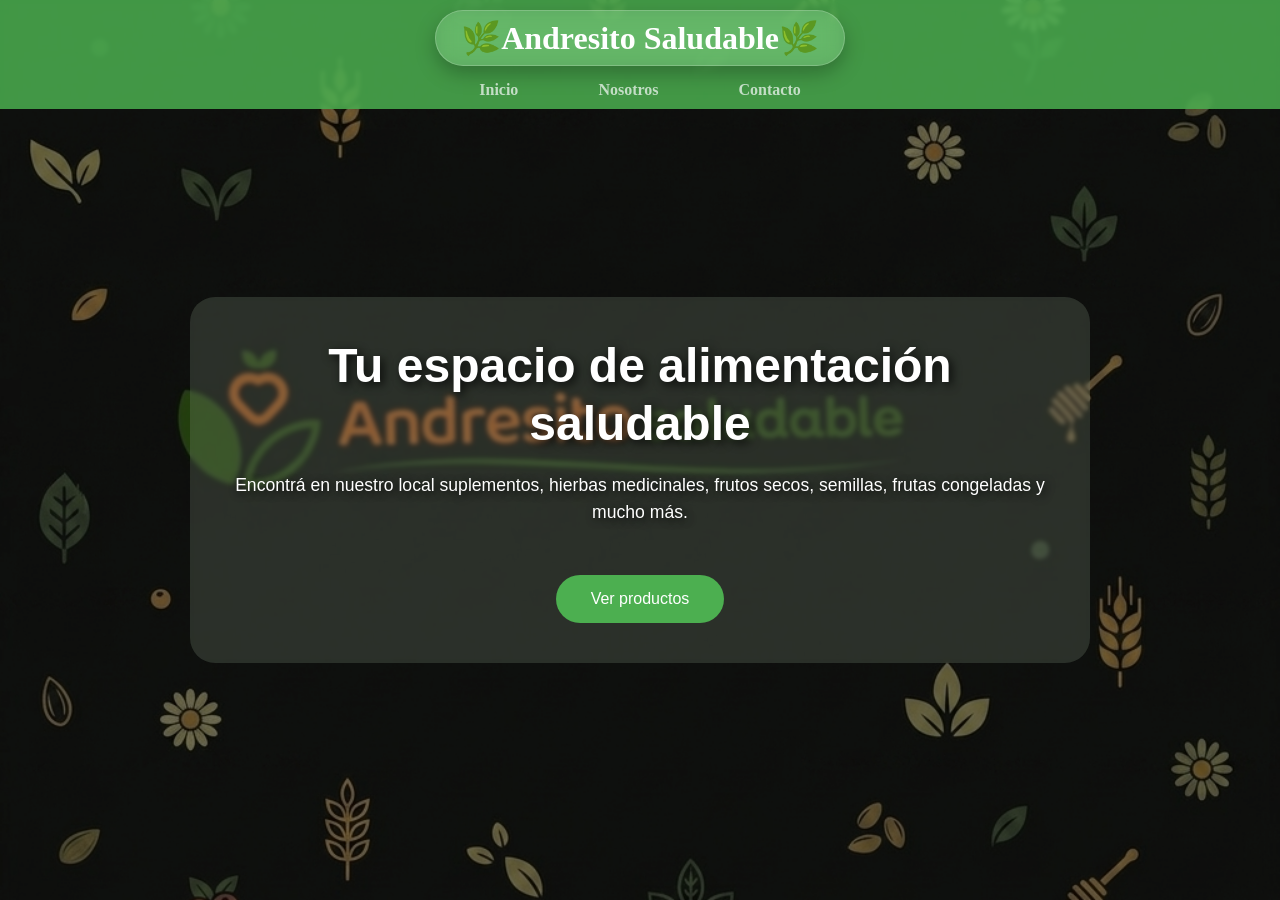
==== index.html @ 59bf0a99 "Actualizaciones" ====
<!DOCTYPE html>
<html lang="en">
<head>
    <meta charset="UTF-8">
    <meta name="viewport" content="width=device-width, initial-scale=1.0">
    <title>Andresito Saludable</title>
    <link rel="stylesheet" href="styles.css">
    <link rel="icon" href="logo.png" type="image/png">
</head>
<body>
    <header>
        <h1>🌿Andresito Saludable🌿</h1>


        <nav>
    <ul>
        <li><a href="#" onclick="mostrarInicio()">Inicio</a></li>
        <li><a href="#" onclick="mostrarNosotros()">Nosotros</a></li>
        <li><a href="#" onclick="mostrarContacto()">Contacto</a></li>
    </ul>
</nav>
    </header>

    <main>
        <div id="contenedor-productos"></div>
    </main>

   <!-- ==================== SECCIÓN INICIO ==================== -->
    <section id="inicio" class="inicio">

        <div class="inicio-contenido">

        
        <h2>Tu espacio de alimentación saludable</h2>

        <p>
            Encontrá en nuestro local suplementos, hierbas medicinales,
            frutos secos, semillas, frutas congeladas y mucho más.
        </p>

        <a href="#productos" class="btn" id="btnProductos">
            Ver productos
        </a>

        </div>
    </section>

    <!-- ==================== SECCIÓN NOSOTROS ==================== -->
    <section id="nosotros">

        <h2>Sobre Nosotros</h2>

        <div class="nosotros-contenido">

            <p class="maquina">
            🌿 Alimentación saludable para toda la familia.<br>
            </p>
            
            <p>
                En Andresito Saludable Creemos que una buena alimentación es el primer paso hacia una vida más saludable. 
                Por eso, nos dedicamos a ofrecer productos de alta calidad
                que te ayuden a alcanzar tus objetivos de bienestar. Desde suplementos hasta hierbas medicinales.
            </p>

            <p>
                Trabajamos cada día para ofrecer productos naturales, suplementos, 
                productos para personas con intolerancias alimentarias, y mucho más. 
                Nuestro compromiso es brindarte opciones saludables que se adapten a tus necesidades y estilo de vida.
            </p>

            <p>
                Gracias por elegirnos y formar parte de esta comunidad que apuesta por el bienestar y la salud. 
                Estamos aquí para acompañarte en cada paso de tu camino hacia una vida más saludable.
            </p>
        </div>

    </section>
<!-- ==================== SECCIÓN SUPLEMENTOS ==================== -->
    <section id="productos-categoria" class="suplementos">

        <button class="btn-volver"
        onclick="volverCategorias()">
        ← Volver a Categorías

    </button>

    <div class="buscador-categoria">

        <input
            type="text"
            placeholder="🔍 Buscar suplemento..."
            class="input-buscador"
            id="buscar-suplementos"
        >

    </div>

    <p class="mensaje-no-encontrado" id="mensaje-harinas" style="display:none;">
        😕 No se encontró ningún producto.
    </p>

        <h2 class="titulo-categoria">
            Suplementos
        </h2>

       <!--SUPLEMENTOS-->
        <div class="grilla-productos">

            <div class="producto-card" onclick="alternarProducto(this)">

            <h3>Glicinato de magnesio</h3>

            <img src="img/suplementos/glic de magnesio.jpg" alt="Glicinato de magnesio" loading="lazy">

            <div class="estado-imagen" id="estado-Glicinato de magnesio"></div>




            <p class="abrir-info">
                  ▼ Tocá para mas información
            </p>


            <div class="contenido-producto">

            <ul>

            <li>
                <strong>➥Mejora el sueño:</strong>
                Calma al sistema nervioso y relaja los músculos,
                ayudando a un descanso más profundo y reparador.
            </li>

            <li>
                <strong>➥Reduce el estrés y ansiedad:</strong>
                Ayudan a disminuir los niveles de cortisol, favoreciendo
                el equilibrio emocional.
            </li>

            <li>
                <strong>➥Salud muscular y nerviosa:</strong>
                Es clave para la contracción y relajación muscular normal.
                Previene calambres y espasmos.
            </li>

            <li>
                <strong>➥Soporte muscular y nerviosa:</strong>
                Regula los niveles de glucosa en la sangre y apoya
                al funcionamiento rítmico del corazón.
            </li>

            <li>
                <strong>➥Fortalecimiento óseo:</strong>
                Regula el calcio, siendo fundamental para mantener
                a los huesos fuertes.
            </li>
        </ul>

<div class="precios">

    <h4>💰 Precio</h4>

    <div id="precios-Glicinato de magnesio"></div>

</div>



        <div class="consumo">

            <h4>Modo de consumo🛡️</h4>

            <p>
                Disolver la porción indicada en la etiqueta,
                utilizando la cuchara dosificadora incluida dentro del envase.<br>
                Mezclarlo con agua o alguna otra bebida.<br>
                Consumirlo 30min antes de dormir.
            </p>
        </div>
        </div>
            </div>

            <!--------->
            <div class="producto-card" onclick="alternarProducto(this)">

            <h3>Cúrcuma con pimienta negra</h3>

            <img src="img/suplementos/curcuma+pimienta negra.jpg" alt="curcuma con pimienta negra" loading="lazy">

            <div class="estado-imagen" id="estado-Curcuma con pimienta negra"></div>




            <p class="abrir-info">
                  ▼ Tocá para mas información
            </p>

            <div class="contenido-producto">

            <ul>

                <li>
                    <strong>➥Desinflama:</strong>
                   Alivia dolores articulares y musculares.
                </li>

                <li>
                    <strong>➥Potencia la absorción:</strong>
                   La pimienta multiplica la asimilación de la cúrcuma en el cuerpo.
                </li>

                <li> 
                    <strong>➥Mejora la digestión:</strong>
                    Alivia la pesadez y protege el hígado.
                </li>

                <li>
                    <strong>➥Refuerza defensas:</strong>
                    Fortalece el sistema inmunitario.
                </li>
            </ul>

<div class="precios">

    <h4>💰 Precio</h4>

    <div id="precios-Curcuma con pimienta negra"></div>

</div>

       

            <div class="consumo">

                <h4>Modo de consumo🛡️</h4>

                <p>
                    Tomar 1 cdita por día mezclado con agua, usa la cucharita medidora que viene ya incluído.<br>
                    Lo puede mezclar con agua, licuado o jugo de su preferencia.

                </p>
            </div>
        </div>
        </div>
            
        

        <div class="producto-card" onclick="alternarProducto(this)">

            <h3>Golden Mix Moringuero</h3>

            <img src="img/suplementos/golden mix.webp" alt="Golden Mix" loading="lazy">

            <div class="estado-imagen" id="estado-Golden Mix"></div>




            <p class="abrir-info">
                  ▼ Tocá para mas información
            </p>

            <div class="contenido-producto">

            <ul>

                <li>
                    <strong>➥Acción antiinflamatoria:</strong>
                    Reduce la inflamación crónica en el cuerpo,
                    ayudando a aliviar dolores articulares y musculares.
                </li>

                <li>
                    <strong>➥Fortalece el sistema inmune:</strong>
                    Refuerza las defensas naturales del organismo,
                    gracias a su Vitamina C y la cúrcuma.
                </li>

                <li> 
                    <strong>➥Apoyo digestivo:</strong>
                    Ayuda al tránsito intestinal, mejora la digestión 
                    y reduce molestias estomacales e hinchazón.
                </li>

                <li>
                    <strong>➥Energia y vitalidad:</strong>
                    Gracias a la moringa, por sus nutrientes combate
                    el cansancio y brinda energía durante todo el día.
                </li>
            </ul>

<div class="precios">

    <h4>💰 Precio</h4>

    <div id="precios-Golden Mix"></div>

</div>

       

            <div class="consumo">

                <h4>Modo de consumo🛡️</h4>

                <p>
                    Tomar <b>1 a 2 capsulas al dia</b> con agua, preferiblemente durante las comidas.

                </p>
            </div>
        </div>
        </div>

        <div class="producto-card" onclick="alternarProducto(this)">

            <h3>Golden Milk</h3>

            <img src="img/suplementos/golden milk.png" alt="Golden milk" loading="lazy">

            <div class="estado-imagen" id="estado-Golden Milk"></div>




            <p class="abrir-info">
                  ▼ Tocá para mas información
            </p>

            <div class="contenido-producto">

            <ul>
                <li>
                    <strong>➥Acción antiinflamatoria:</strong>
                    Reduce los dolores articulares y musculares,
                    lo cual es útil para las personas con artritis.
                </li>

                <li>
                    <strong>➥Refuerzo inmunológico:</strong>
                    Fortalecen las defensas y previene resfriados.
                </li>

                <li>
                    <strong>➥Mejora la digestón:</strong>
                    Gracias al jenjibre y la pimienta negra,
                    alivia la hinchazón abdominal y los gases.
                </li>

                <li>
                    <strong>➥Bienestar mental y sueño:</strong>
                    Si se consume tibia por la noche, ayuda a relajar
                    el cuerpo y la mente, combatiendo el insomnio 
                    y mejorando el descanso.
                </li>

                <li>
                    <strong>➥Poder antioxidante:</strong>
                    Combate el estrés y protege las células del
                    envejecimiento prematuro.
                </li>
            </ul>

 <div class="precios">

    <h4>💰 Precio</h4>

    <div id="precios-Golden Milk"></div>

</div>

    

            <div class="consumo">
                <h4>Modo de consumo🛡️</h4>

                <p>
                    Calienta una taza de leche (vacuna) o bebida vegetal (almendras, coco o avena),
                    Luego agrega el polvo de Golden Milk a la bebida caliente.
                    Le puedes añadir miel o stevia a gusto...
                    Por ultimo mezcla bien hasta que el polvo se integre por completo.
                    Se recomienda tomarlo 30 y 60min antes de dormir.
                </p>
            </div>
        </div>
        </div>

        <div class="producto-card" onclick="alternarProducto(this)">
            <h3>Hibiscus Complex</h3>
            <img src="img/suplementos/hibiscus complex.jpg" alt="Hibiscus complex" loading="lazy">

            <div class="estado-imagen" id="estado-Hibiscus Complex"></div>




            <p class="abrir-info">
                  ▼ Tocá para mas información
            </p>

            <div class="contenido-producto">

            <ul>
                <li>
                    <strong>➥Acción antioxidante:</strong>
                    Combate el envejecimiento celular y el
                    daño oxidativo.
                </li>

                <li>
                    <strong>➥Salud digestiva:</strong>
                    Ayuda a desinflamar, mejora e tránsito intestinal y
                    favorece la digestión, siendo útil después de las comidas pesadas.
                </li>

                <li>
                    <strong>➥Salud cardiovascular:</strong>
                    Es muy valorado por su capacidad de ayudar a regular la presión arterial
                    y los niveles de colesterol en sangre.
                </li>

                <li>
                    <strong>➥Efecto diurético y detox:</strong>
                    Elimina toxinas y liquidos retenidos, promoviendo
                    una sensación de ligereza corporal.
                </li>

                <li>
                    <strong>➥Apoyo metabólico:</strong>
                    El té verde acompaña el metabolismo de forma constante,
                    ayudando a la quema de grasas y al control de peso.
                </li>
            </ul>

 <div class="precios">

    <h4>💰 Precio</h4>

    <div id="precios-Hibiscus Complex"></div>

</div>


    

            <div class="consumo">
                <h4>Modo de consumo🛡️</h4>

            <p>
                Consumir de<b>2 a 3 comprimidos por día.</b>
                Tomarlos preferentemente con las comidas.
                <b>No consumir en caso de tener presión arterial baja</b>
                ya que el hibisco puede reducirla aún más.
            </p>
            </div>
        </div>
        </div>

        <div class="producto-card" onclick="alternarProducto(this)">
            <h3>Triple maca vigorizante</h3>

            <img src="img/suplementos/triple maca.png" alt="Triple Maca" loading="lazy">

            <div class="estado-imagen" id="estado-Triple maca vigorizante"></div>




            <p class="abrir-info">
                  ▼ Tocá para mas información
            </p>

            <div class="contenido-producto">

            <ul>
                <li>
                    <strong>➥Energía y vitalidad:</strong>
                    Proporciona un aumento en la energía física y mental,
                    ayudando a combatir el descanso y la fatiga.
                </li>

                <li>
                    <strong>➥Rendimiento sexual:</strong>
                    Actúa como un vigorizante que estimula el libido 
                    y puede mejorar la función sexual tanto en hombres como mujeres.
                </li>

                <li>
                    <strong>➥Equilibrio hormonal:</strong>
                    Regula las hormonas, siendo beneficioso para aliviar sintomas
                     de la menopausia y mejorar la fertilidad.
                </li>

                <li>
                    <strong>➥Rendimiento cognitivo:</strong>
                    Contribuye a mejorar la memoria, el enfoque mental y la 
                    capacidad de aprendizaje.
                </li>

                <li>
                    <strong>➥Adaptógeno:</strong>
                    Ayuda al cuerpo a gestionar mejor el estrés y fortalece
                    el sistema inmunológico.
                </li>
            </ul>

<div class="precios">

    <h4>💰 Precio</h4>

    <div id="precios-Triple maca vigorizante"></div>

</div>

        

            <div class="consumo">
                <h4>Modo de consumo🛡️</h4>
                <p>
                    <b>Leer cuántas capsulas tomar en el envase.</b>
                    Es preferible consumirla por la mañana o al mediodia,
                    para aprovechar su efecto energizante y evitar que interfiera en el sueño nocturno.
                </p>
            </div>
        </div>
        </div>

        <!-------------------->

         <div class="producto-card" onclick="alternarProducto(this)">
            <h3>Maca negra</h3>

            <img src="img/suplementos/maca negra.jpg" alt="Maca negra" loading="lazy">

            <div class="estado-imagen" id="estado-Maca negra"></div>


            <p class="abrir-info">
                  ▼ Tocá para mas información
            </p>

            <div class="contenido-producto">

            <ul>
                <li>
                    <strong>➥ Energía y deporte:</strong>
                    Reduce la fatiga, mejora la resistencia física y acelera la recuperación muscular.
                </li>

                <li>
                    <strong>➥ Fertilidad y libido masculina:</strong>
                    Incrementa la producción y movilidad de los espermatozoides,
                    y estimula el deseo sexual.
                </li>

                <li>
                    <strong>➥ Equilibrio hormonal:</strong>
                    Regula las hormonas, siendo beneficioso para aliviar sintomas
                     de la menopausia y mejorar la fertilidad.
                </li>

                <li>
                    <strong>➥ Cerebro y estado de ánimo:</strong>
                    Potencia la memoria, mejora el enfoque mental y disminuye
                    el estrés o la ansiedad.
                </li>

                <li>
                    <strong>➥ Equilibrio hormonal femenino:</strong>
                    Alivia síntomas de la menopausia (como sofocos) y regula el ciclo menstrual.
                </li>
            </ul>

<div class="precios">

    <h4>💰 Precio</h4>

    <div id="precios-Maca negra"></div>

</div>

        

            <div class="consumo">
                <h4>Modo de consumo🛡️</h4>
                <p>
                   Comúnmente se integra en batidos, yogir, avena o leche vegetal.<br>
                   Mejor tomarlo por las mañanas o antes de la tarde, ya que su efecto energizante 
                   puede afectar el sueño.
                </p>
            </div>
        </div>
        </div>

        <!---------------->
        <div class="producto-card" onclick="alternarProducto(this)">
            <h3>Maca roja</h3>

            <img src="img/suplementos/Maca roja.png" alt="Maca roja" loading="lazy">

            <div class="estado-imagen" id="estado-Maca roja"></div>


            <p class="abrir-info">
                  ▼ Tocá para mas información
            </p>

            <div class="contenido-producto">

            <ul>
                <li>
                    <strong>➥ Salud de la próstata:</strong>
                    Ayuda a reducir la hiperplasia benigna de próstata (agrandamiento).
                </li>

                <li>
                    <strong>➥ Protección ósea:</strong>
                    Combate la osteoporosis al frenar la pérdida de densidad en los huesos
                    y regenerar el tejido óseo.
                </li>

                <li>
                    <strong>➥ Equilibrio de la menopausia:</strong>
                    Reduce drásticamente los sofocos, el insomnio, la ansiedad y los cambios de humor.
                </li>

                <li>
                    <strong>➥ Poder antioxidante:</strong>
                    Tiene la mayor cantidad de antioxidantes de todas las macas,
                    combatiendo el envejecimiento celular.
                </li>
            </ul>

<div class="precios">

    <h4>💰 Precio</h4>

    <div id="precios-Maca roja"></div>

</div>

        

            <div class="consumo">
                <h4>Modo de consumo🛡️</h4>
                <p>
                   Tiene un sabor más suave que la maca negra, lo que es mejor incluir
                   en yogures, avena o batidos de frutas, jugos o leches vegetales.<br>
                   Consúmela preferentemente por la mañana con el desayuno, ya que aporta energía natural.
                </p>
            </div>
        </div>
        </div>

        <!--------->
        <div class="producto-card" onclick="alternarProducto(this)">
            <h3>Maca tradicional</h3>

            <img src="img/suplementos/maca original.png" alt="Maca tradicional" loading="lazy">

            <div class="estado-imagen" id="estado-Maca tradicional"></div>


            <p class="abrir-info">
                  ▼ Tocá para mas información
            </p>

            <div class="contenido-producto">

            <ul>
                <li>
                    <strong>➥ Control de estrés:</strong>
                    Actúa como un potente adaptógeno que regula el cortisol y equilibra el sistema nervioso 
                    ante el agotamiento mental.
                </li>

                <li>
                    <strong>➥ Tono y resistencia muscular:</strong>
                    Aporta aminoácidos esenciales que ayudan a mejorar la masa muscular y optimizar el rendimiento en deportistas.
                </li>

                <li>
                    <strong>➥ Energía y combate de la fatiga:</strong>
                    Alivia el cansancio crónico y aporta hierro, lo que ayuda a prevenir y combatir la anemia de forma natural.
                </li>

                <li>
                    <strong>➥ Bienestar emocional:</strong>
                    Estabiliza el estado de ánimo y reduce los niveles de ansiedad en el día a día.
                </li>
            </ul>

<div class="precios">

    <h4>💰 Precio</h4>

    <div id="precios-Maca tradicional"></div>

</div>

        

            <div class="consumo">
                <h4>Modo de consumo🛡️</h4>
                <p>
                   Se disuelve fácilmente en líquidos (batidos, jugos, licuados, etc).<br>
                   Tómalo por la mañana con el desayuno.
                </p>
            </div>
        </div>
        </div>

        <!----->

         <div class="producto-card" onclick="alternarProducto(this)">
            <h3>Vitamaca</h3>

            <img src="img/suplementos/vitamaca.png" alt="Vitamaca" loading="lazy">

            <div class="estado-imagen" id="estado-Vitamaca"></div>


            <p class="abrir-info">
                  ▼ Tocá para mas información
            </p>

            <div class="contenido-producto">

            <ul>
                <li>
                    <strong>➥ Regulación hormonal:</strong>
                    Equilibra el sistema endocrino, aliviando síntomas del ciclo menstrual y la menopausia.
                </li>

                <li>
                    <strong>➥ Aporte antioxidante:</strong>
                    El polen y el ajonjolí protegen las células contra el envejecimiento prematuro y el daño celular.

                <li>
                    <strong>➥ Salud digestiva:</strong>
                    Mejora el tránsito intestinal y la digestión.

                <li>
                    <strong>➥ Desarrollo muscular:</strong>
                    Sus proteínas vegetales de alta calidad apoyan la regeneración de tejidos y el mantenimiento de los músculos.
                </li>

                <li>
                    <strong>➥ Protección cardiovascular:</strong>
                     Las grasas saludables del ajonjolí contribuyen a regular los niveles de colesterol en la sangre.
                </li>
            </ul>

<div class="precios">

    <h4>💰 Precio</h4>

    <div id="precios-Vitamaca"></div>

</div>

            <div class="consumo">
                <h4>Modo de consumo🛡️</h4>
                <p>
                   Es consumido principalmente mezclada el líquidos durante las mañanas,
                   como licuados, jugos,etc...<br>
                   <b>NOTA:</b> No es maca pura; es una mezcla comercial multicompuesta que incluye cereales y polen.
                </p>
            </div>
        </div>
        </div>


        <div class="producto-card" onclick="alternarProducto(this)">
            <h3>Semillas de palta en polvo</h3>

            <img src="img/suplementos/sem. palta en polvo.jpg" alt="semilla de palta en polvo" loading="lazy">

            <div class="estado-imagen" id="estado-Semillas de palta en polvo"></div>




            <p class="abrir-info">
                  ▼ Tocá para mas información
            </p>

            <div class="contenido-producto">

            <ul>
                <li>
                    <strong>➥Salud cardiovascular:</strong>
                    Reduce el colesterol "malo"(LDL) y regula los triglicéridos.
                </li>

                <li>
                    <strong>➥Sistema inmunológico:</strong>
                    Refuerza las defensas naturales del cuerpo,
                    gracias a sus Vitaminas y compuestos fenólicos.
                </li>

                <li>
                    <strong>➥Digestión y peso:</strong>
                    Mejora el tránsito intestinal, combate la inflamación
                    y favorece la pérdida de peso al aumentar la saciedad.
                </li>

                <li>
                    <strong>➥Propiedades antioxidantes:</strong>
                    Neutraliza los radicales libres, lo que podría retardar
                    el envejecimiento celular.
                </li>
            </ul>

<div class="precios">

    <h4>💰 Precio</h4>

    <div id="precios-Semillas de palta en polvo"></div>

</div>

        
            <div class="consumo">
                <h4>Modo de consumo🛡️</h4>

                <p>
                    Se puede consumir en infusiones, en acompañamiento de comidas,
                    Batidos, yogures e incluso en el mate.
                </p>
            </div>
        </div>
        </div>

        <div class="producto-card" onclick="alternarProducto(this)">

            <h3>Clorofila</h3>

            <img src="img/suplementos/clorofila.webp" alt="Clorofila" loading="lazy">
            <div class="estado-imagen" id="estado-Clorofila"></div>




            <p class="abrir-info">
                  ▼ Tocá para mas información
            </p>

            <div class="contenido-producto">


            <ul>
                <li>
                    <strong>➥Salud digestiva:</strong>
                    Calma la acidez estomacal y combate procesos inflamatorios.
                </li>

                <li>
                    <strong>➥Desintoxicación y PH:</strong>
                    Al actuar como un desintoxicante general, 
                    elimina toxinas y metales pesados del sistema
                    digestivo, tambien ayuda a regular el PH.
                </li>

                <li>
                    <strong>➥Energía y apariencia:</strong>
                    Combate la fatiga y el estrés oxidativo,
                    aportando una mayor energia natural y
                    mejorando la apariencia de la piel.
                </li>

                <li>
                    <strong>➥Acción refrescante:</strong>
                    Gracias a su combinación con sabor a menta,
                    ayuda a neutralizar el mal aliento (halitosis).
                </li>

                <li>
                    <strong>➥Antioxidante:</strong>
                    Gracias a su Vitamina C, protege las células contra
                    el daño de los radicales libres.
                </li>
            </ul>

<div class="precios">

    <h4>💰 Precio</h4>

    <div id="precios-Clorofila"></div>

</div>

        

            <div class="consumo">

                <h4>Modo de consumo🛡️</h4>

                <p>
                    Consumir de <b>1 a 2 tomas diarias de 5ml </b>(1 cucharada),
                    solas o diluidas en agua o jugos naturales.
                    <b>TOMA EN AYUNA...</b> Si buscas efecto antioxidante y 
                    un plus de energía para arrancar el día.<br>
                    <b>TOMA ANTES O DESPUÉS DE LAS COMIDAS...</b>si buscas mejorar la digestión,
                    calmar la acidez estomacal o evitar la pesadez.
                </p>
            </div>
        </div>
        </div>

        <div class="producto-card" onclick="alternarProducto(this)">

            <h3>Vinagre de Manzana</h3>
            <img src="img/suplementos/vinagre de manzana.jpg" alt="Vinagre de manzana" loading="lazy">

            <div class="estado-imagen" id="estado-Vinagre de Manzana"></div>




            <p class="abrir-info">
                  ▼ Tocá para mas información
            </p>

            <div class="contenido-producto">

            <ul>
                <li>
                    <strong>➥Digestión:</strong>
                    Alivia la inflamación abdominal y mejora la salud
                    gastrointestinal.
                </li>

                <li>
                    <strong>➥Control glucémico:</strong>
                    Ayuda a moderar y controlar los niveles de azúcar en la sangre,
                    mejorando la sensibilidad a la insulina.
                </li>

                <li>
                    <strong>➥Control del apetito:</strong>
                    Genera una mayor sensación de saciedad, lo que
                    reduce la ingesta calórica y favorece el control de peso.
                </li>

                <li>
                    <strong>➥Antioxidante y defensas:</strong>
                    Al tener Vitamina C incluido, actúa como un potente
                    depurativo y refuerza el sistema inmunitario.
                </li>

                <li>
                    <strong>➥Salud cardiovascular:</strong>
                    Tiene un efecto positivo sobre los niveles de colesterol y
                    triglicéridos en sangre.
                </li>
            </ul>

<div class="precios">

    <h4>💰 Precio</h4>

    <div id="precios-Vinagre de Manzana"></div>

</div>

    

            <div class="consumo">
                <h4>Modo de consumo🛡️</h4>

                <p>
                    Consumir <b>1 a 3 cucharadas </b>(de 5ml cada una)
                    disueltas en un vaso de agua.
                    Se puede consumir en cualquier momento del día o 30min
                    antes/después de las comidas principales.
                </p>
            </div>
        </div>
        </div>

        <div class="producto-card" onclick="alternarProducto(this)">
            <h3>Vinagre de sidra de manzana en capsulas</h3>

            <img src="img/suplementos/vinagre sidra de manzana caps..webp" alt="Vinagre de manzana en capsulas" loading="lazy">

            <div class="estado-imagen" id="estado-Vinagre de sidra de manzana en capsulas"></div>




            <p class="abrir-info">
                  ▼ Tocá para mas información
            </p>

            <div class="contenido-producto">

            <ul>
                <li>
                    <strong>➥Control glucémico:</strong>
                    modera los picos de azúcar en sangre después de comer.
                </li>

                <li>
                    <strong>➥Soporte intestinal:</strong>
                    Aporta enzimas digestivas y mejora el tránsito intestinal.
                </li>

                <li>
                    <strong>➥Estrategia de peso:</strong>
                    Promueve la saciedad ayudando al control calório.
                </li>

                <li>
                    <strong>➥Acción antioxidante:</strong>
                    Su contenido de Vitamina C refuerza las defensas del organismo.
                </li>
            </ul>

<div class="precios">

    <h4>💰 Precio</h4>

    <div id="precios-Vinagre de sidra de manzana en capsulas"></div>

</div>

       

            <div class="consumo">
                <h4>Modo de consumo🛡️</h4>
                <p>
                    Ingreir 1 cápsula al día acompañado con agua.
                    Consumir 30min antes o después de alguna de las 
                    comidas principales(almuerzo o cena).
                </p>
            </div>
        </div>
        </div>

        <div class="producto-card" onclick="alternarProducto(this)">
            <h3>Jugo de Aloe vera Sistema digestivo</h3>


            <img src="img/suplementos/aloe vera digest....jpg" alt="Jugo Aloe Vera" loading="lazy">

            <div class="estado-imagen" id="estado-Jugo de aloe vera sistema digestivo"></div>





            <p class="abrir-info">
                  ▼ Tocá para mas información
            </p>

             <div class="contenido-producto">

            <ul>
                <li>
                    <strong>➥Depurativo y Detox:</strong>
                    Limpia el aparato digestivo y elimina
                    toxinas acumuladas.
                </li>

                <li>
                    <strong>➥Regulador intestinal:</strong>
                    Favorece el transito intestinal y ayuda en casos
                    de estreñimiento, pesadez o inflamación abdominal.
                </li>

                <li>
                    <strong>➥Alivio de síntomas:</strong>
                    Mejora condiciones como gastritis, acidez y reflujo,
                    debido a sus propiedades antiinflamatorias y alcalinizantes.
                </li>

                <li>
                    <strong>➥Salud hepatobiliar:</strong>
                    Facilita la expulsión de bilis retenida en la vesícula
                    y estimula la secreción biliar.
                </li>

                <li>
                    <strong>➥Inmunológico:</strong>
                    Refuerza el sistema inmunológico y aumenta
                    las defensas naturales del cuerpo.
                </li>

                <li>
                    <strong>➥Riqueza Nutricional:</strong>
                    Aporta aminoácidos esenciales, minerales
                    (calcio, magnesio, potasio y hierro) y Vitaminas
                    (A, C, B1, B2, B6 y B12).
                </li>
            </ul>

<div class="precios">

    <h4>💰 Precio</h4>

    <div id="precios-Jugo de aloe vera sistema digestivo"></div>

</div>


        

            <div class="consumo">
                <h4>Modo de consumo🛡️</h4>

                <p>
                    Ingerir de <b>1 a 2 cdas diarias</b> (o tapitas)
                    diluidas en agua o algun jugo natural.<br>
                    Se puede tomar en ayunas, 30min antes o después
                    de las comidas principales.

                </p>
            </div>
        </div>
        </div>

        <div class="producto-card" onclick="alternarProducto(this)">
            <h3>Omega-3 Vegetal</h3>

            <img src="img/suplementos/omega-3 vegetal.webp" alt="Omega-3 Natier" loading="lazy">

            <div class="estado-imagen" id="estado-Omega-3 vegetal"></div>


            <p class="abrir-info">
                  ▼ Tocá para mas información
            </p>

            <div class="contenido-producto">
            <ul>
                <li>
                    <strong>➥Salud cardiovascular:</strong>
                    Regula los niveles de colesterol y triglicéridos,
                    además de contribuir al control de la presión arterial.
                </li>

                <li>
                    <strong>➥Acción antiinflamatoria:</strong>
                    Gracias a sus propiedades, son útiles en procesos inflamatorios
                    generales y articulares.
                </li>

                <li>
                    <strong>➥Función cognitiva:</strong>
                    Previene el deterioro cognitivo y mejora la comunicación
                    entre neuronas.
                </li>

                <li>
                    <strong>➥Piel y digestión:</strong>
                    Mejora la apariencia de la piel y favorece los procesos
                    digestivos e intestinales.
                </li>

                <li>
                    <strong>➥Redimiento físico:</strong>
                    Ayuda en la recuperación y rendimiento muscular
                    tras el ejercicio.
                </li>
            </ul>

 <div class="precios">

    <h4>💰 Precio</h4>

    <div id="precios-omega-3 vegetal"></div>

</div>

        

            <div class="consumo">
                <h4>Modo de consumo🛡️</h4>

                <p>
                    Ingerir <b>1 cda de 5ml</b> (equivalente a la tapita del envase)
                    1 vez por día.
                    Se recomienda tomarlo 30min antes o después de las comidas prinicpales
                    para optimizar su absorción.
                </p>
            </div>
        </div>
        </div>

       <div class="producto-card" onclick="alternarProducto(this)">
        
        <h3>Aceite de prímula</h3>

        <img src="img/suplementos/primula natier.webp" alt="Primula Natier" loading="lazy">

        <div class="estado-imagen" id="estado-Aceite de prímula"></div>





        <p class="abrir-info">
                  ▼ Tocá para mas información
            </p>

        <div class="contenido-producto">

        <ul>
            <li>
                <strong>➥Equilibrio hormonal:</strong>
                Reduce el balance entre estrógenos y progesterona.
            </li>

            <li>
                <strong>➥Salud hormonal:</strong>
                Alivia sintomas del síndrome premenstrual
                (como hinchazón, irritabilidad y calambres) y 
                de la menopausia (sofocos, sequedad vaginal e insomnio).
            </li>

            <li>
                <strong>➥Acción antiinflamatoria:</strong>
                Reduce los dolores musculares y articulares.
            </li>

            <li>
                <strong>➥Cuidado de la piel y cabello:</strong>
                Ayuda a combatir el acné y fortalece el cabello.
            </li>

            <li>
                <strong>➥Sistema inmunológico:</strong>
                Actúa como un potenciador de las defensas naturales del organismo.
            </li>
        </ul>

 <div class="precios">

    <h4>💰 Precio</h4>

    <div id="precios-Aceite de prímula"></div>

</div>

        

        <div class="consumo">
            <h4>Modo de consumo🛡️</h4>
            <p>
                <b>Ingerir 1cda diaria </b>(aprox. 5ml o una tapita del envase).
                Tomarlo en ayunas o 30min antes/después de las comidas principales.
            </p>
        </div>
       </div> 
       </div>

       <div class="producto-card" onclick="alternarProducto(this)">
        <h3>Jugo de Aloe Vera máximas defensas</h3>

        <img src="img/suplementos/aloe vera defensas.webp" alt="Jugo aloe vera" loading="lazy">

        <div class="estado-imagen" id="estado-jugo de aloe vera máximas defensas"></div>





        <p class="abrir-info">
                  ▼ Tocá para mas información
            </p>

        <div class="contenido-producto">

        <ul>
            <li>
                <strong>➥Sistema inmunológico:</strong>
                Refuerza las defensas naturales del cuerpo.
            </li>

            <li>
                <strong>➥Salud digestiva:</strong>
                Regula el tránsito intestinal y favorece la restauración 
                de la muscosa gástrica.
            </li>

            <li>
                <strong>➥Desintoxicación:</strong>
                Colabora en la eliminación de toxinas y mejora la absorción
                de nutrientes.
            </li>

            <li>
                <strong>➥Aporte nutricional:</strong>
                Contiene Vitaminas (A,C,B1,B6 y B12),
                aminoácidos esenciales y minerales (calcio, magnesio, potasio,zinc e hierro).
            </li>
        </ul>

<div class="precios">

    <h4>💰 Precio</h4>

    <div id="precios-jugo de aloe vera máximas defensas"></div>

</div>

        <div class="consumo">
            <h4>Modo de consumo🛡️</h4>
            <p>
                Ingerir de 1 a 2cdas soperas (aprox. 5ml por porción) por día,
                diluido en agua o algun jugo natural.
                Consumir 30min antes o después de las comidas principales.
            </p>
        </div>
       </div>
       </div>

        <div class="producto-card" onclick="alternarProducto(this)">
            <h3>Centella Asiática</h3>

         <img src="img/suplementos/centella asiatica.jpg" alt="Centella Asiática Natier" loading="lazy">
        <div class="estado-imagen" id="estado-Centella asiática"></div>





            <p class="abrir-info">
                  ▼ Tocá para mas información
            </p>

            <div class="contenido-producto">

            <ul>
                <li>
                    <strong>➥Salud cutánea:</strong>
                    Facilita la formación de colágeno, lo que aporta firmeza
                    y elasticidad a la piel. Acelera la reparación de tejidos
                    y la cicatrización.
                </li>

                <li>
                    <strong>➥Control de Celulitis:</strong>
                    Gracias a sus propiedades, combate la celulitis y mejora
                    la textura de la piel.
                </li>

                <li>
                    <strong>➥Soporte circulatorio:</strong>
                    Alivia la sensación de piernas cansadas, varices y ademas
                    al mejorar el tono de las paredes venosas.
                </li>

                <li>
                    <strong>➥Efecto detox:</strong>
                    Contiene funciones depurativas y antioxidantes
                    que protegen la piel de los radicales libres.
                </li>

                <li>
                    <strong>➥Sistema nervioso:</strong>
                    Se considera un tónico que ayuda a mantener la concentración
                    y la memoria.
                </li>
            </ul>

<div class="precios">

    <h4>💰 Precio</h4>

    <div id="precios-Centella asiática"></div>

</div>

       

            <div class="consumo">
                <h4>Modo de consumo🛡️</h4>

                <p>
                    Ingerir de 1 a 2 cásulas diarias.
                    Se sugiere tomarlas antes de las comidas principales.
                    Se puede consumir de forma continua, ya que no requiere 
                    periodos de descanso obligatorio.
                </p>
            </div>
        </div>
        </div>

        <div class="producto-card" onclick="alternarProducto(this)">
            <h3>Hierro Quelado</h3>
            <img src="img/suplementos/hierro quelado caps..jpg" alt="Hierro quelado capsulas" loading="lazy">

        <div class="estado-imagen" id="estado-Hierro quelado"></div>




            <p class="abrir-info">
                  ▼ Tocá para mas información
            </p>

            <div class="contenido-producto">

            <ul>
                <li>
                    <strong>➥Combate la anemia:</strong>
                    Estimula la producción de globulos rojos.
                </li>

                <li>
                    <strong>➥Aumenta la energía:</strong>
                    Reduce el cansancio físico y mental.
                </li>

                <li>
                    <strong>➥Refuerza defensas:</strong>
                    Fortalece el funcionamiento del sistema inmune.
                </li>
            </ul>

<div class="precios">

    <h4>💰 Precio</h4>

    <div id="precios-Hierro quelado"></div>

</div>


        

            <div class="consumo">
                <h4>Modo de consumo🛡️</h4>
                <p>
                    Ingerir <b>1 capsula diaria.</b>
                    Consumir 30min antes o después de cualquiera de sus pricipales comidas.<br>
                    Para mejorar la absorción, puede tomar junto con Vitamina C
                    (como jugo de cítricos).
                </p>
            </div>
        </div>
        </div>

        <div class="producto-card" onclick="alternarProducto(this)">
            <h3>Creatina Dark Lab</h3>
            <img src="img/suplementos/creatina dark lab.webp" alt="Creatina Dark Lab" loading="lazy">

        <div class="estado-imagen" id="estado-Creatina Dark Lab"></div>





            <p class="abrir-info">
                  ▼ Tocá para mas información
            </p>

            <div class="contenido-producto">

                <ul>
                    <li>
                        <strong>➥ Energía cerebral:</strong>
                        Activa las neuronas y reduce el cansancio de la mente.
                    </li>

                    <li>
                        <strong>➥ Mejor memoria:</strong>
                        Ayuda a recordar más fácil y a pensar con mayor rapidez.
                    </li>

                    <li>
                        <strong>➥ Músculos más fuertes:</strong>
                        Evita la pérdida de fuerza que viene con la edad.
                    </li>

                    <li>
                        <strong>➥ Menos caídas:</strong>
                        Al dar mas estabilidad física, ayuda a prevenir accidentes.
                    </li>

                    <li>
                        <strong>➥ Más vitalidad:</strong>
                        Brinda energía extra para las actividades de todos los días.
                    </li>
                </ul>

<div class="precios">

    <h4>💰 Precio</h4>

    <div id="precios-Creatina Dark Lab"></div>

</div>

       
                <div class="consumo">
                    <h4>🛡️ Modo de consumo</h4>

                    <p>
                        La toma diaria constante es fundamental para mantener los niveles elevados de creatina en los músculos.<br>
                        La dosis común es de 3gr, 1 vez por día.
                    </p>
                </div>
            </div>


        </div>

        <div class="producto-card" onclick="alternarProducto(this)">

            <h3>Jugo de uva Tinto 100% natural</h3>

            <img src="img/suplementos/jugo de uva tinto.webp" alt="jugo de uva tinto" loading="lazy">

        <div class="estado-imagen" id="estado-Jugo de uva tinto"></div>




            <p class="abrir-info">
                  ▼ Tocá para mas información
            </p>

            <div class="contenido-producto">

            <ul>
                <li>
                    <strong>➥Salud cardiovascular:</strong>
                    Protege al corazón y reduce la oxidsción dañina de lípidos
                    (colesterol LDL).
                </li>

                <li>
                    <strong>➥Poder antioxidante:</strong>
                    Combate el envejecimiento celular y el daño de los radicales libres.
                </li>

                <li>
                    <strong>➥Bbeida energética natural:</strong>
                    Se considera una fuente de energía saludable, ideal para deportistas
                    o cualquier momento del día.
                </li>
            </ul>

<div class="precios">

    <h4>💰 Precio</h4>

    <div id="precios-Jugo de uva tinto"></div>

</div>


            <div class="consumo">
                <h4>Modo de consumo🛡️</h4>
                <p>
                    Se consume fresco y para obtener una opción más
                    ligera, se puede diluir con agua o agua con gas...
                    <b>Apto para todas las edades, desde niños hasta adultos mayores</b>
                </p>
            </div>
        </div>
        </div>

        <div class="producto-card" onclick="alternarProducto(this)">
            <h3>Tintura madre Melisa</h3>

        <img src="img/suplementos/tintura madre melisa.jpg" alt="Tintura madre" loading="lazy">
        <div class="estado-imagen" id="estado-Tintura madre melissa"></div>

            



            <p class="abrir-info">
                  ▼ Tocá para mas información
            </p>

            <div class="contenido-producto">

            <ul>
                <li>
                    <strong>➥Relajante y sedante suave:</strong>
                    Reduce estados de ansiedad, estrés y nerviosismo.
                </li>

                <li>
                    <strong>➥Mejora el sueño:</strong>
                    Favorece el descanso profundo y ayuda a combatir el insomnio
                    de manera natural.
                </li>

                <li>
                    <strong>➥Aliado digestivo:</strong>
                    Alivia cólicos, gases, pesadez estomacal e indigestión nerviosa.
                </li>
            </ul>

<div class="precios">

    <h4>💰 Precio</h4>

    <div id="precios-Tintura madre melissa"></div>

</div>

        

            <div class="consumo">
                <h4>Modo de consumo🛡️</h4>
                <p>
                    Tomar <b>entre 15 a 20 gotas</b> diluidas en un poco de agua.
                    Se puede consumir de 1 a 3 veces al día.
                    Para mejorar el sueño, tomarlo una dosis entre 30 y 60min antes de acostarse.
                </p>
            </div>
        </div>
        </div>

        <div class="producto-card" onclick="alternarProducto(this)">
            <h3>Tintura madre Garcinia Cambogia</h3>

            <img src="img/suplementos/tintura madre garcinia cambogia.jpg" alt="Tintura madre" loading="lazy">

        <div class="estado-imagen" id="estado-Tintura madre garcinia cambogia"></div>




            <p class="abrir-info">
                  ▼ Tocá para mas información
            </p>

            <div class="contenido-producto">

            <ul>
                <li>
                    <strong>➥Control del apetito:</strong>
                    Reduce los antojos y la ansiedad por comer.
                </li>

                <li>
                    <strong>➥Bloquea grasas:</strong>
                    Evita que los azúcares se transformen en tejido adiposo.
                </li>

                <li>
                    <strong>➥Usa reservas:</strong>
                    Estimula al cuerpo a quemar la grasa acumulada.
                </li>

                <li>
                    <strong>➥Sin nerviosismo:</strong>
                    No altera el sistema nervioso ni quita el sueño.
                </li>
            </ul>

<div class="precios">

    <h4>💰 Precio</h4>

    <div id="precios-Tintura madre garcinia cambogia"></div>

</div>

        
            <div class="consumo">
                <h4>Modo de consumo🛡️</h4>
                <p>
                    Consumir de <b>15 a 20 gotas</b> en un vaso de agua.
                    3 veces por dia, entre 30 y 60min antes de las comidas principales.
                </p>
            </div>
        </div>
        </div>

        <div class="producto-card" onclick="alternarProducto(this)">
            <h3>Tintura Madre Fucus</h3>
            <img src="img/suplementos/tintura madre fucus.jpg" alt="Tintura madre" loading="lazy">

        <div class="estado-imagen" id="estado-Tintura madre fucus"></div>




            <p class="abrir-info">
                  ▼ Tocá para mas información
            </p>

            <div class="contenido-producto">

            <ul>
                <li>
                    <strong>➥Bajar de peso:</strong>
                    Activa tu metabolismo para que quemes grasa de manera más eficiente.
                </li>

                <li>
                    <strong>➥Control de apetito:</strong>
                    Se expande en el estomago y te da una sensación de
                    llenado que reduce el hambre.
                </li>

                <li>
                    <strong>➥Evita retención de liquidos:</strong>
                    Funciona como un diurético natural que te ayuda a deshincharte.
                </li>

                <li>
                    <strong>➥Mejora la digestión:</strong>
                    Actua como un laxante suave, ayudando a regular el 
                    tránsito intestinal.
                </li>

                <li>
                    <strong>➥Aporta energía:</strong>
                    Al estimular el metabolismo, te ayuda a sentir menos
                    cansancio durante el día.
                </li>
            </ul>

<div class="precios">

    <h4>💰 Precio</h4>

    <div id="precios-Tintura madre fucus"></div>

</div>

            <div class="consumo">
                <h4>Modo de consumo🛡️</h4>
                <p>
                    Consumir de <b>20 a 60 gotas</b> diluidas en agua.
                    Consumir antes de las comidas para aprovechar su efecto saciante.
                </p>
            </div>
        </div>
        </div>

        <div class="producto-card" onclick="alternarProducto(this)">
            <h3>Tintura Madre Ortiga</h3>

            <img src="img/suplementos/tintura madre ortiga.webp" alt="Tintura madre" loading="lazy">

        <div class="estado-imagen" id="estado-Tintura madre ortiga"></div>




            <p class="abrir-info">
                  ▼ Tocá para mas información
            </p>

            <div class="contenido-producto">

            <ul>
                <li>
                    <strong>➥Depurativa:</strong>
                    Purifica el organismo eliminando toxinas acumuladas.
                </li>

                <li>
                    <strong>➥Diurética:</strong>
                    Estimula la producción de orina, reduce la retención
                    de liquidos y previene cálculos renales.
                </li>

                <li>
                    <strong>➥Desinflamatoria:</strong>
                    Alivia dolores articulares causados por artritis, artrosis
                    y reumatismo.
                </li>

                <li>
                    <strong>➥Bienestar prostático:</strong>
                    Colabora en el tratamiento y alivio de moestias por
                    hipertrofia protática benigna.
                </li>

                <li>
                    <strong>➥Antialérgica:</strong>
                    Refuerza defensas y mitiga síntomas de rinitis o alergias
                    estacionales.
                </li>
            </ul>

<div class="precios">

    <h4>💰 Precio</h4>

    <div id="precios-Tintura madre ortiga"></div>

</div>

        
            <div class="consumo">
                <h4>Modo de consumo🛡️</h4>
                <p>
                    Diluir en agua <b>entre 20 y 30 gotas.</b>
                    Generalmente se toma 2 a 3 veces al día,
                    preferentemente alejado de las comidas.
                </p>
            </div>
        </div>
        </div>

        <div class="producto-card" onclick="alternarProducto(this)">
            <h3>Tintura madre Sen Hojas</h3>
            <img src="img/suplementos/tintura madre sen hojas.jpg" alt="Tintura Madre" loading="lazy">

        <div class="estado-imagen" id="estado-Tintura madre sen hojas"></div>




            <p class="abrir-info">
                  ▼ Tocá para mas información
            </p>

            <div class="contenido-producto">

            <ul>
                <li>
                    <strong>➥Alivio del estreñimiento:</strong>
                    Estimula el colon para facilitar la evacuación
                    inestinal de forma rápida.
                </li>

                <li>
                    <strong>➥Ablandamiento de heces:</strong>
                    Reduce la absorción de agua para permitir una eliminación
                    menos dolorosa.
                </li>

                <li>
                    <strong>➥Acción depurativa:</strong>
                    Favorece la expulsión de toxinas y desechos acumulados
                    en el sistema digestivo.
                </li>

                <li>
                    <strong>➥Efecto predecible:</strong>
                    Actúa habitualmente entre 6 y 12hs 
                    después de su ingesta nocturna.
                </li>
            </ul>

<div class="precios">

    <h4>💰 Precio</h4>

    <div id="precios-Tintura madre sen hojas"></div>

</div>

        

            <div class="consumo">
                <h4>Modo de consumo🛡️</h4>

                <p>
                    Tomar entre <b>10 a 20 gotas diluidas en un vaso de agua.</b>
                    Tomarla por la noche, antes de acostarse.
                </p>
            </div>
        </div>
        </div>

        <div class="producto-card" onclick="alternarProducto(this)">
            <h3>Tintura Madre Cardo Mariano</h3>
            <img src="img/suplementos/tintura madre cardo mariano.jpg" alt="Tintura madre" loading="lazy">

        <div class="estado-imagen" id="estado-Tintura madre cardo mariano"></div>




            <p class="abrir-info">
                  ▼ Tocá para mas información
            </p>

            <div class="contenido-producto">

            <ul>
                <li>
                    <strong>➥Protege al hígado:</strong>
                    Repara las células hepaticas dañadas por toxinas,
                    alcohol o medicamentos.
                </li>

                <li>
                    <strong>➥Mejora la digestión:</strong>
                    Estimula la producción de bilis, facilitando la digestión
                    de grasas y aliviando la pesadez.
                </li>

                <li>
                    <strong>➥Desintoxica el organismo:</strong>
                    Colabora de manera activa en la eliminación de impurezas
                    y desechos del cuerpo.
                </li>

                <li>
                    <strong>➥Es antioxidante:</strong>
                    Combate los radicales libres que causan el envejecimiento celular.
                </li>
            </ul>

<div class="precios">

    <h4>💰 Precio</h4>

    <div id="precios-Tintura madre cardo mariano"></div>

</div>


        

            <div class="consumo">
                <h4>Modo de consumo🛡️</h4>
                <p>
                    Tomar <b>20 gotas(1ml)</b> en un vaso con agua,
                    de 1 a 3 veces por día.
                </p>
            </div>
        </div>
        </div>

        <div class="producto-card" onclick="alternarProducto(this)">
            <h3>Tintura Madre Valeriana</h3>

            <img src="img/suplementos/tintura madre valeriana.jpg" alt="Tintura madre" loading="lazy">

        <div class="estado-imagen" id="estado-Tintura madre valeriana"></div>



            <p class="abrir-info">
                  ▼ Tocá para mas información
            </p>

            <div class="contenido-producto">

            <ul>
                <li>
                    <strong>➥Combate el insomnio:</strong>
                    Ayuda a reconciliar el sueño rápido.
                </li>

                <li>
                    <strong>➥Reduce la ansiedad:</strong>
                    Calma el estrés y los nervios.
                </li>

                <li>
                    <strong>➥Alivia tensiones:</strong>
                    Relaja los espasmos musculares y cólicos
                </li>
            </ul>

<div class="precios">

    <h4>💰 Precio</h4>

    <div id="precios-Tintura madre valeriana"></div>

</div>
            
        
            <div class="consumo">
                <h4>Modo de consumo🛡️</h4>
                <p>
                    Tomar <b>20 gotas(1ml)</b>en un vaso con agua,
                    de 1 a 3 veces por día.<br>
                    Para mejorar el descanso se toma cerca del horario de descanso nocturno.
                </p>
            </div>
        </div>
        </div>

        <div class="producto-card" onclick="alternarProducto(this)">
            <h3>Tintura Madre pasionaria</h3>
            <img src="img/suplementos/tintura madre pasionaria.jpg" alt="Tintura madre" loading="lazy">

        <div class="estado-imagen" id="estado-Tintura madre pasionaria"></div>



            <p class="abrir-info">
                  ▼ Tocá para mas información
            </p>

            <div class="contenido-producto">

            <ul>
                <li>
                    <strong>➥Reduce el estrés:</strong>
                    Alivia la ansiedad, los nervios y la tensión diaria.
                </li>

                <li>
                    <strong>➥Combate el insomnio:</strong>
                    Favorece un sueño profundo, relajado y reparador.
                </li>

                <li>
                    <strong>➥Alivia tensiones:</strong>
                    Ayuda a relajar espasmos y dolores musculares por nerviosismo.
                </li>
            </ul>

<div class="precios">

    <h4>💰 Precio</h4>

    <div id="precios-Tintura madre pasionaria"></div>

</div>
         

        
            <div class="consumo">
                <h4>Modo de consumo🛡️</h4>
                <p>
                    Tomar <b>20 gotas</b> diluidas en un vaso de agua.
                    Tomar de 1 a 3 veces al día.<br>
                    Para trastornos de sueño, tomar antes de acostarse.
                </p>
            </div>
        </div>
        </div>

        <div class="producto-card" onclick="alternarProducto(this)">
            <h3>Caldo de huesos vacuno</h3>
            <img src="img/suplementos/caldo de huesos vacuno.webp" alt="caldo de huesos vacuno Colabella" loading="lazy">

        <div class="estado-imagen" id="estado-Caldo de huesos vacuno"></div>




            <p class="abrir-info">
                  ▼ Tocá para mas información
            </p>

            <div class="contenido-producto">

            <ul>
                <li>
                    <strong>➥Articulaciones:</strong>
                    Fortalece cartílagos, tendones y huesos.
                </li>

                <li>
                    <strong>➥Piel y cabello:</strong>
                    Aporta colágeno para dar elasticidad a la piel y fortalecer uñas
                    y cabello.
                </li>

                <li>
                    <strong>➥Digestión:</strong>
                    Protege y repara la mucosa del intestino.
                </li>

                <li>
                    <strong>➥Defensas:</strong>
                    Aporta nutrientes que colaboran con el sistema inmunológico.
                </li>
            </ul>

<div class="precios">

    <h4>💰 Precio</h4>

    <div id="precio-Caldo de huesos vacuno"></div>

</div>

       

            <div class="consumo">
                <h4>Modo de consumo🛡️</h4>
                <p>
                    Consumir <b>2 comprimidos diarios,</b>
                    preferentemente en el desayuno.
                </p>
            </div>
        </div>
        </div>

        <div class="producto-card" onclick="alternarProducto(this)">
            <h3>Cáscara de huevo</h3>
            <img src="img/suplementos/cáscara de huevo.webp" alt="cascara de huevo Colabella" loading="lazy">

        <div class="estado-imagen" id="estado-Cáscara de huevo"></div>




            <p class="abrir-info">
                  ▼ Tocá para mas información
            </p>

            <div class="contenido-producto">

            <ul>
                <li>
                    <strong>➥Fortalece los huesos:</strong>
                    Aporta calcio natural de alta absorción para prevenir 
                    la debilidad ósea.
                </li>

                <li>
                    <strong>➥Protege las articulaciones:</strong>
                    Reduce el dolor y la rigidez articular.
                </li>

                <li>
                    <strong>➥Mejora la función muscular:</strong>
                    El magnesio y calcio optimizan la contracción de los músculos.
                </li>

                <li>
                    <strong>➥Aporta energía celular:</strong>
                    Contiene Coenzima Q10 y Vitamina B12 
                    para el metabolismo energético.
                </li>
            </ul>

<div class="precios">

    <h4>💰 Precio</h4>

    <div id="precios-Cáscara de huevo"></div>

</div>

       

            <div class="consumo">
                <h4>Modo de consumo🛡️</h4>
                <p>
                    Consumir <b>2 comprimidos diarios,</b>
                    preferentemente en el desayuno.
                </p>
            </div>
        </div>
        </div>

        <div class="producto-card" onclick="alternarProducto(this)">
            <h3>Caldo de huesos marino</h3>
            <img src="img/suplementos/caldo de huesos marino.webp" alt="Caldo de huesos marino Colabella" loading="lazy">

        <div class="estado-imagen" id="estado-Caldo de huesos marino"></div>




            <p class="abrir-info">
                  ▼ Tocá para mas información
            </p>

            <div class="contenido-producto">

            <ul>
                <li>
                    <strong>➥Articulaciones y huesos:</strong>
                    Fortalece la estructura ósea, reduce dolores
                    articulares y mejora la movilidad.
                </li>

                <li>
                    <strong>➥Salud intestinal:</strong>
                    Protege la mucosa del sistema digestivo y ayuda
                    a aliviar trastornos como la gastritis.
                </li>

                <li>
                    <strong>➥Estética:</strong>
                    Aporta colágeno que mejora la elasticidad de la piel
                    y fortalece el cabello y las uñas.
                </li>

                <li>
                    <strong>➥Defensas:</strong>
                    Aporta minerales esenciales que refuerzan 
                    el sistema inmunológico.
                </li>
            </ul>

<div class="precios">

    <h4>💰 Precio</h4>

    <div id="precios-Caldo de huesos marino"></div>

</div>

        

            <div class="consumo">
                <h4>Modo de consumo🛡️</h4>
                <p>
                    Consumir <b>2 comprimidos diarios,</b>
                    preferentemente en el desayuno.
                </p>
            </div>
        </div>
        </div>

        <div class="producto-card" onclick="alternarProducto(this)">
            <h3>Aceite de Romero</h3>
            <img src="img/suplementos/aceite de romero.jpg" alt="Aceite de romero" loading="lazy">

        <div class="estado-imagen" id="estado-Aceite de romero"></div>




            <p class="abrir-info">
                  ▼ Tocá para mas información
            </p>


            <div class="contenido-producto">

            <ul>
                <li>
                    <strong>➥Hidrata profundamente:</strong>
                    Mantiene la humedad de la piel.
                </li>

                <li>
                    <strong>➥Nutre intensamente:</strong>
                    Aporta nutrientes esenciales para el tejido cutáneo.
                </li>

                <li>
                    <strong>➥Aporta firmeza:</strong>
                    Ayuda a tonificar y mejorar la elasticidad.
                </li>

                <li>
                    <strong>➥Efecto astringente:</strong>
                    Útil para equilibrar la piel y el cuero cabelludo.
                </li>

                <li>
                    <strong>➥Ideal para masajes:</strong>
                    Facilita el deslizamiento y promueve la relajación corporal.
                </li>
            </ul>

<div class="precios">

    <h4>💰 Precio</h4>

    <div id="precios-Aceite de romero"></div>

</div>

      

            <div class="consumo">
                <h4>Modo de consumo🛡️</h4>
                <p>
                    <b>No consumir por vía oral...</b>
                    Para aplicacíon se utiliza una pequeña cantidad,
                    ya sea en el cabello, o en la piel.
                </p>
            </div>
        </div>
        </div>

        <!----------------------------------------------->
         <div class="producto-card" onclick="alternarProducto(this)">
            <h3>Extracto de Propóleo Verde</h3>
            <img src="img/suplementos/propolis verde.png" alt="Extracto de propoleo verde" loading="lazy">

        <div class="estado-imagen" id="estado-Propoleo verde"></div>




            <p class="abrir-info">
                  ▼ Tocá para mas información
            </p>


            <div class="contenido-producto">

            <ul>
                <li>
                    <strong>➥ Sube defensas:</strong>
                    Fortalece el sistema inmunológico frente a infecciones.
                </li>

                <li>
                    <strong>➥ Reduce inflamaciones:</strong>
                    Alivia molestias físicas, en especial los dolores de garganta.
                </li>

                <li>
                    <strong>➥ Gran antioxidante:</strong>
                    Protege las células corporales contra el envejecimiento prematuro.
                </li>

                <li>
                    <strong>➥ Combate gérmenes:</strong>
                    Funciona como escudo natural contra virus, bacterias y hongos.
                </li>
            </ul>

<div class="precios">

    <h4>💰 Precio</h4>

    <div id="precios-Propoleo verde"></div>

</div>

      

            <div class="consumo">
                <h4>Modo de consumo🛡️</h4>
                <p>
                    <b>Diluir 30 gotas en agua</b>, jugo o otras bebidas de su preferencia.<br><br>
                    <b>En ayunas:</b>para que el cuerpo absorba mejor sus compuestos activos.<br><br>
                    <b>Antes de acostarse por la noche:</b>Para molestias de garganta, tos o congestión leve.
                </p>
            </div>
        </div>
        </div>


        <div class="producto-card" onclick="alternarProducto(this)">
            <h3>Extracto de Propóleo Rojo</h3>
            <img src="img/suplementos/propoleo rojo.png" alt="Extracto de propoleo rojo" loading="lazy">

        <div class="estado-imagen" id="estado-Propoleo Rojo"></div>




            <p class="abrir-info">
                  ▼ Tocá para mas información
            </p>


            <div class="contenido-producto">

            <ul>
                <li>
                    <strong>➥ Super antioxidante:</strong>
                    Es la variedad que más protege las células contra el envejecimiento.
                </li>

                <li>
                    <strong>➥ Potente antiviral y antibacteriano:</strong>
                    Combate infecciones difíciles causadas por virus y bacterias.
                </li>

                <li>
                    <strong>➥ Cicatrizante natural:</strong>
                    Ayuda a desinflamar y regenerar rápidamente los tejidos dañados.
                </li>
            </ul>

<div class="precios">

    <h4>💰 Precio</h4>

    <div id="precios-Propoleo Rojo"></div>

</div>

      

            <div class="consumo">
                <h4>Modo de consumo🛡️</h4>
                <p>
                    <b>Diluir 30 gotas en agua</b>, jugo o otras bebidas de su preferencia.<br><br>
                    <b>En ayunas:</b>para activar la protección celular y antioxidante desde temprano.<br><br>
                    <b>Por la noche (con la cena):</b>Para molestias de garganta, tos o congestión leve.
                </p>
            </div>
        </div>
        </div>

        <!----------------->
        <div class="producto-card" onclick="alternarProducto(this)">
            <h3>Própolis verde</h3>
            <img src="img/suplementos/propolis verde.jpg" alt="Propolis verde" loading="lazy">

        <div class="estado-imagen" id="estado-Propolis verde"></div>




            <p class="abrir-info">
                  ▼ Tocá para mas información
            </p>


            <div class="contenido-producto">

            <ul>
                <li>
                    <strong>➥ Refuerza defensas:</strong>
                    Estimula el sistema inmunológico frnete a infecciones.
                </li>

                <li>
                    <strong>➥ Reduce inflamación:</strong>
                    Alivia molestias físicas, especialmente en la garganta.
                </li>

                <li>
                    <strong>➥ Cura heridas:</strong>
                    Aplicado de forma tópica favorece una cicatrización rápida.
                </li>
            </ul>

<div class="precios">

    <h4>💰 Precio</h4>

    <div id="precios-Propolis verde"></div>

</div>

      

            <div class="consumo">
                <h4>Modo de consumo🛡️</h4>
                <p>
                    <b>Diluir 30 gotas en agua</b>, jugo o otras bebidas de su preferencia.<br><br>
                    <b>En ayunas:</b>para un efecto de soporte inmunológico.<br><br>
                    <b>Antes de acostarse por la noche:</b>para calmar molestias de garganta.
                </p>
            </div>
        </div>
        </div>






        <div class="producto-card" onclick="alternarProducto(this)">
            <h3>Aceite de orégano</h3>
            <img src="img/suplementos/aceite de orégano.webp" alt="Aceite de oregano" loading="lazy">

        <div class="estado-imagen" id="estado-Aceite de orégano"></div>



            <p class="abrir-info">
                  ▼ Tocá para mas información
            </p>

            <div class="contenido-producto">

            <ul>
                <li>
                    <strong>➥Combate infecciones:</strong>
                    Destruye bacterias, hongos (como la cándida) y virus.
                </li>

                <li>
                    <strong>➥Sube defensas:</strong>
                    Fortalece el sistema inmunitario de forma natural.
                </li>

                <li>
                    <strong>➥Alivia la respiración:</strong>
                    Calma la tos y limpia las vías aéreas.
                </li>

                <li>
                    <strong>➥Mejora la digestión:</strong>
                    Reduce gases, pesadez y protege el estómago.
                </li>

                <li>
                    <strong>➥Sana la piel:</strong>
                    Elimina hongos en uñas, acné y verrugas.
                </li>

                <li>
                    <strong>➥Reduce inflamación:</strong>
                    Calma dolores musculares y articulares leves.
                </li>
            </ul>

<div class="precios">

    <h4>💰 Precio</h4>

    <div id="precios-Aceite de orégano"></div>

</div>


            <div class="consumo">
                <h4>Modo de consumo🛡️</h4>
                <p>
                    Ingrerir <b>4 gotas,</b> 2 veces al día, 30min antes o después 
                    de las comidas peincipales.<br>
                    Puedes mezclarla con agua o colocarlas bajo la lengua.<br>
                    Para uso externo colocar <b>4 a 8 gotas</b> de forma externa.
                </p>
            </div>
        </div>
        </div>


        <!-------->
        <div class="producto-card" onclick="alternarProducto(this)">
            <h3>Aceite de Ricino</h3>
            <img src="img/suplementos/aceite de ricino.png" alt="Aceite de Ricino" loading="lazy">

        <div class="estado-imagen" id="estado-Aceite de Ricino"></div>



            <p class="abrir-info">
                  ▼ Tocá para mas información
            </p>

            <div class="contenido-producto">

            <ul>
                <li>
                    <strong>➥Hidratación extrema:</strong>
                    Nutre la piel seca, talones agrietados y curtículas.
                </li>

                <li>
                    <strong>➥Cejas y pestañas:</strong>
                    Fortalece los folículos para que crezcan más densas.
                </li>

                <li>
                    <strong>➥Cabello sano:</strong>
                    Repara puntas abiertas y combate la caspa.
                </li>

                <li>
                    <strong>➥Anti-edad:</strong>
                    Estimula el colágeno para suavizar arrugas.
                </li>

                <li>
                    <strong>➥Anti-acne:</strong>
                    Limpia bacterias de los poros gracias a su efecto antimicrobiano.
                </li>

                <li>
                    <strong>➥Laxante natural:</strong>
                    Alivia el estreñimiento.
                </li>

                <li>
                    <strong>➥Alivio del dolor:</strong>
                    Reduce la inflamación en músculos y articulaciones con masajes.
                </li>
            </ul>

<div class="precios">

    <h4>💰 Precio</h4>

    <div id="precios-Aceite de Ricino"></div>

</div>


            <div class="consumo">
                <h4>Modo de consumo🛡️</h4>
                <p>
                    Prepárate té de jengibre con bastante limón, déjalo entibiar y añade el aceite.<br><br>
                    <b>Serum noscturno para pestañas,</b> aplícalo con el cepillo de pestañas y cejas.
                </p>
            </div>
        </div>
        </div>

        <div class="producto-card" onclick="alternarProducto(this)">
        <h3>Aceite de CBD Bioactiva</h3>
        <img src="img/suplementos/bioactiva.png" alt="Bioactiva" loading="lazy">

        <div class="estado-imagen" id="estado-Aceite de CBD bioactiva"></div>





        <p class="abrir-info">
            ▼ Tocá para mas información
        </p>

        <div class="contenido-producto">
            <ul>
                <li>
                    <strong>➥ Reduce la asniedad:</strong>
                    Calma la mente y disminuye el estrés.
                </li>

                <li>
                    <strong>➥ Mejora el sueño:</strong>
                    Facilita el descanso y combate el insomnio.
                </li>

                <li>
                    <strong>➥ Alivia dolores:</strong>
                    Actúa como un analgésico y antiinflamatorio natural.
                </li>

                <li>
                    <strong>➥ Efecto seguro:</strong>
                    No genera efectos psicoactivos por ser libre de THC.
                </li>
            </ul>

<div class="precios">

    <h4>💰 Precio</h4>

    <div id="precios-Aceite de CBD Bioactiva"></div>

</div>

       

            <div class="consumo">
                <h4>Modo de consumo🛡️</h4>
                <p>
                    Se colocan gotas sublinguales y se mantienen ahí 
                    de 30 a 60seg antes de tragarlas por una absorción rápida.<br><br>
                    <b>Para dormir mejor,</b> Consume a la noche de 30 a 60min antes de acostarse.<br>
                    <b>Para estrés y dolores,</b> se toma por la mañana o en la tarde, repartiendo su dosis
                    según la necesidad del día.
                </p>
            </div>
            </div>
        </div>


        <div class="producto-card" onclick="alternarProducto(this)">
            <h3>Zeolita extracto líquido</h3>
            <img src="img/suplementos/zeolita extracto liquido.webp" alt="Zeolita" loading="lazy">

        <div class="estado-imagen" id="estado-Zeolita extracto líquido"></div>



            <p class="abrir-info">
                  ▼ Tocá para mas información
            </p>

            <div class="contenido-producto">

            <ul>
                <li>
                    <strong>➥Elimina toxinas:</strong>
                    Atrapa y expulsa del cuerpo metales pesados.
                </li>

                <li>
                    <strong>➥Efecto antioxidante:</strong>
                    Limpia los radicales libres del organismo.
                </li>

                <li>
                    <strong>➥Regula el PH:</strong>
                    Ayuda a equilibrar la acidez corporal.
                </li>

                <li>
                    <strong>➥Refuerza defensas:</strong>
                    Favorece el sistema inmunológico y digestivo
                </li>
            </ul>

<div class="precios">

    <h4>💰 Precio</h4>

    <div id="precios-Zeolita extracto líquido"></div>

</div>

        

            <div class="consumo">
                <h4>Modo de consumo🛡️</h4>
                <p>
                    Se recomiendas gotas en cantidades pequeñas, se suele aumentar la cantidad,
                    distribuida en varias tomas diarias durante un periodo de 4 a 6 semanas.<br>
                    Disolver las gotas en agua o en jugos naturales.<br>
                    Es fundamental batirlo con energía antes de usarlo.
                </p>
            </div>
        </div>
        </div>

        <div class="producto-card" onclick="alternarProducto(this)">
            <h3>Lax Fibras</h3>
            <img src="img/suplementos/lax fibras.webp" alt="Lax fibras Geonat" loading="lazy">

        <div class="estado-imagen" id="estado-Lax fibras"></div>




            <p class="abrir-info">
                  ▼ Tocá para mas información
            </p>

            <div class="contenido-producto">

            <ul>
                <li>
                    <strong>➥Regula el tránsito:</strong>
                    Alivia el estreñimiento de forma suave y natural.
                </li>

                <li>
                    <strong>➥Aumenta la motilidad:</strong>
                    Favorece los movimientos del intestino.
                </li>

                <li>
                    <strong>➥Aporta fibra:</strong>
                    Mejora la salud de la flora digestiva.
                </li>

                <li>
                    <strong>➥Efecto laxante suave:</strong>
                    Ablanda las heces facilitando la evacuación.
                </li>
            </ul>

<div class="precios">

    <h4>💰 Precio</h4>

    <div id="precios-Lax fibras"></div>

</div>

        

            <div class="consumo">
                <h4>Modo de consumo🛡️</h4>
                <p>
                    Tomar <b>1 comprimido diario,</b>
                    1 hora antes de acostarse, con un vaso de agua o jugo colmado.
                </p>
            </div>
        </div>
        </div>
        
    </section>
    
    <!-- ==================== SECCIÓN HIERBAS MEDICINALES ==================== -->

    <section id="hierbas-categoria">

        <button class="btn-volver"
        onclick="volverCategorias()">
        ← Volver a Categorías
    </button>

    <div class="buscador-categoria">

        <input
            type="text"
            placeholder="🔍 Buscar hierbas..."
            class="input-buscador"
            id="buscar-hierbas medicinales"
        >

    </div>

    <p class="mensaje-no-encontrado" id="mensaje-harinas" style="display:none;">
        😕 No se encontró ningún producto.
    </p>

    <h2 class="titulo-categoria">
        Hierbas Medicinales
    </h2>

    <div class="grilla-productos">

        <div class="producto-card" onclick="alternarProducto(this)">
            <h3>🌼Manzanilla</h3>
            <img src="img/hierbas/manzanilla.webp" alt="Manzanilla" loading="lazy">

        <div class="estado-imagen" id="estado-Manzanilla"></div>




            <p class="abrir-info">
                  ▼ Tocá para mas información
            </p>

            <div class="contenido-producto">

            <ul>
                <li>
                    <strong>➥ Calma el estómago:</strong>
                    Alivia los gases, dolor de panza y la pesadez después de
                    comer.
                </li>

                <li>
                    <strong>➥ Ayuda a dormir:</strong>
                    Relaja el cuerpo, reduce el estrés y te ayuda a descansar mejor.
                </li>

                <li>
                    <strong>➥ Sana la piel:</strong>
                    Alivia las zonas rojas, las alergias y también a cerrar
                    heridas leves si se usa fría.
                </li>

                <li>
                    <strong>➥ Reduce dolores:</strong>
                    Calma las molestias de los cólicos cuando las mujeres tienen el periodo.
                </li>
            </ul>

<div class="precios">

    <h4>💰 Precio</h4>

    <div id="precios-Manzanilla"></div>

</div>

           

            <div class="consumo-hierbas">
                <h4>🍵 Como preparar</h4>

                <p>
                    ↪ En una taza con agua caliente, añade una cucharada de manzanilla.<br> 
                    ↪ Tapa y deja reposar entre 5 y 10min. <br>
                    ↪ Pasa el líquido por un colador y disfrutalo tibio.
                </p>
            </div>
        </div>
        </div>

        <div class="producto-card" onclick="alternarProducto(this)">
            <h3>Cola de quirquincho</h3>
            <img src="img/hierbas/cola de quirquincho.webp" alt="Cola de quirquincho" loading="lazy">

        <div class="estado-imagen" id="estado-Cola de quirquincho"></div>




            <p class="abrir-info">
                  ▼ Tocá para mas información
            </p>

            <div class="contenido-producto">

            <ul>
                <li>
                    <strong>➥ Mejora el deseo sexual:</strong>
                    Funciona como un vigorizante natural para hombres y mujeres.
                </li>

                <li>
                    <strong>➥ Protege el cerebro:</strong>
                    Ayuda a cuidar las neuronas y mejora la memoria.
                </li>

                <li>
                    <strong>➥ Aumento de energía:</strong>
                    Combate el cansancio físico y el agotamiento mental.
                </li>
            </ul>

<div class="precios">

    <h4>💰 Precio</h4>

    <div id="precios-Cola de quirquincho"></div>

</div>

            

            <div class="consumo-hierbas">
                <h4>🍵 Como preparar</h4>

                <p>
                    ↪ Hierve agua y colocalo en una taza.<br> 
                    ↪ Añade una cucharita muy pequeña de la cola de menta.<br>
                    ↪ Tapa la taza y déjala reposar entre 10 y 15min, cuela el liquido y tómalo.<br>
                    <b>Puedes endulzarlo si te parece muy amargo.</b><br><br>
                    <b>💡También puedes agregar solo una ramita pequeña dentro del termo con agua caliente o en el mate.</b>
                </p>
            </div>
        </div>
        </div>

        <div class="producto-card" onclick="alternarProducto(this)">

            <h3>🌺 Flor de Jamaica (Hibiscus)</h3>

            <img src="img/hierbas/flor hibiscus.png" alt="Flor hibiscus" loading="lazy">

        <div class="estado-imagen" id="estado-Flor de jamaica"></div>




            <p class="abrir-info">
                  ▼ Tocá para mas información
            </p>

            <div class="contenido-producto">

            <ul>
                <li>
                    <strong>➥ Baja la presión: </strong>
                    Ayuda a controlar la presión baja y limpia las arterias.
                </li>

                <li>
                    <strong>➥ Bajar de peso:</strong>
                    Evita que tu cuerpo absorba tanta grasa y azúcares.
                </li>

                <li>
                    <strong>➥ Elimina líquidos:</strong>
                    Actúa como un diurético, lo que quita la hinchazón del cuerpo.
                </li>

                <li>
                    <strong>➥ Combate el colesterol:</strong>
                    Reduce la grasa mala en la sangre.
                </li>

                <li>
                    <strong>➥ Contiene gran cantidad de Vitaminas:</strong>
                    Fortalece las defensas para no enfermarse de seguido.
                </li>
            </ul>

<div class="precios">

    <h4>💰 Precio</h4>

<div id="precios-Flor de jamaica"></div>

</div>


           
            <div class="consumo-hierbas">
                <h4>🍵 Como preparar</h4>

                <p>
                    ↪ En una taza con agua caliente, añade 2cdas de las flores (10gr).<br>
                    ↪ Cuela el liquido y tomalo caliente o dejalo enfriar para tomarlo como agua fresca.<br><br>
                    <b>💡Evita el azúcar. Si prefieres endulzar, usa un toque de Stevia o miel.</b>
                </p>
            </div>
        </div>
        </div>

        <!-------->
        <div class="producto-card" onclick="alternarProducto(this)">

            <h3>Siempre viva</h3>

            <img src="img/hierbas/siempreviva.jpg" alt="Siempre viva" loading="lazy">

        <div class="estado-imagen" id="estado-Siempreviva"></div>


            <p class="abrir-info">
                  ▼ Tocá para mas información
            </p>

            <div class="contenido-producto">

            <ul>
                <li>
                    <strong>➥ Protege al corazón: </strong>
                    Mejora la circulación y la función cardíaca.
                </li>

                <li>
                    <strong>➥ Reduce el estrés:</strong>
                    Es un calmante natural que combate la ansiedad.
                </li>

                <li>
                    <strong>➥ Aporta antioxidantes:</strong>
                    Retrasa el envejecimiento celular y sube defensas.
                </li>

                <li>
                    <strong>➥ Calma la garganta:</strong>
                    Alivia la tos y la faringitis.
                </li>

            </ul>

<div class="precios">

    <h4>💰 Precio</h4>

<div id="precios-Siempreviva"></div>

</div>


           
            <div class="consumo-hierbas">
                <h4>🍵 Como preparar</h4>

                <p>
                    ↪ Agrega al mate🧉.<br>
                    ↪ Decoración de tortas y muffins.
                </p>
            </div>
        </div>
        </div>

        <div class="producto-card" onclick="alternarProducto(this)">
            <h3>🍃 Menta</h3>
            <img src="img/hierbas/menta.jpg" alt="Menta" loading="lazy">

        <div class="estado-imagen" id="estado-Menta"></div>



            <p class="abrir-info">
                  ▼ Tocá para mas información
            </p>

            <div class="contenido-producto">
            
            <ul>
                <li>
                    <strong>➥ Mejora la digestión:</strong>
                    Alivia gases, la hinchazón y el dolor de panza.
                </li>

                <li>
                    <strong>➥ Descongestiona:</strong>
                    Ayuda a respirar mejor cuando tienes gripe o tos.
                </li>

                <li>
                    <strong>➥ Calma dolores:</strong>
                    Calma dolores de cabeza y dolores musculares.
                </li>

                <li>
                    <strong>➥ Quita mal aliento:</strong>
                    Elimina las bacterias de la boca.
                </li>

                <li>
                    <strong>➥ Relaja:</strong>
                    Ayuda a bajar el estrés y la ansiedad.
                </li>
            </ul>

<div class="precios">

    <h4>💰 Precio</h4>

<div id="precios-Menta"></div>

</div>

            
            

            <div class="consumo-hierbas">
                <h4>🍵 Como preparar</h4>

                <p>
                    ↪ Coloca agua caliente en una taza.<br>
                    ↪ Añade 1 cucharita de menta.<br>
                    ↪ Tapa y deja reposar 10min.<br>
                    ↪ Cuela y ya esta listo para disfrutar!
                </p>
            </div>
        </div>
        </div>

        <!------->
         <div class="producto-card" onclick="alternarProducto(this)">
            <h3>Romero</h3>
            <img src="img/hierbas/romero.webp" alt="Romero" loading="lazy">

        <div class="estado-imagen" id="estado-Romero"></div>



            <p class="abrir-info">
                  ▼ Tocá para mas información
            </p>

            <div class="contenido-producto">
            
            <ul>
                <li>
                    <strong>➥ Mejora la digestión:</strong>
                  Reduce gases, acidez y espasmos estomacales.
                </li>

                <li>
                    <strong>➥ Estimula la mente:</strong>
                    Potencia la memoria, concentración y alivia estrés.
                </li>

                <li>
                    <strong>➥ Fortalecimiento del cabello:</strong>
                    Frena la caída capilar y combate la caspa.
                </li>

                <li>
                    <strong>➥ Alivia dolores:</strong>
                    Desinflama músculos y articulaciones en uso tópico.
                </li>

                <li>
                    <strong>➥ Favorece la circulación:</strong>
                    Mejora el flujo sanguíneo y ayuda a disminuir varices.
                </li>
            </ul>

<div class="precios">

    <h4>💰 Precio</h4>

<div id="precios-Romero"></div>

</div>

            
            

            <div class="consumo-hierbas">
                <h4>🍵 Como preparar</h4>

                <p>
                    ↪ Infusión.<br><br>
                    ↪ Combina perfecto con carnes rojas, polo, papas al horno, etc.
                    
                </p>
            </div>
        </div>
        </div>


        <div class="producto-card" onclick="alternarProducto(this)">
            <h3>Laurel</h3>
            <img src="img/hierbas/laurel.png" alt="Laurel" loading="lazy">

        <div class="estado-imagen" id="estado-Laurel"></div>


            <p class="abrir-info">
                  ▼ Tocá para mas información
            </p>

            <div class="contenido-producto">

            <ul>
                <li>
                    <strong>➥ Alivia la digestión:</strong>
                    Reduce gases, la hinchazón y dolor de panza.
                </li>

                <li>
                    <strong>➥ Mejora la respiración:</strong>
                    Combate la tos y desinflama los pulmones.
                </li>

                <li>
                    <strong>➥ Reduce dolores:</strong>
                    Alivia molestias en músculos y articulaciones.
                </li>

                <li>
                    <strong>➥ Calma el estrés:</strong>
                    Relaja la mente y ayuda a dormir mejor.
                </li>

                <li>
                    <strong>➥ Controla el azúcar:</strong>
                    Ayuda a regular los niveles de glucosa en sangre.
                </li>
            </ul>

<div class="precios">

    <h4>💰 Precio</h4>

<div id="precios-Laurel"></div>

</div>

             


            <div class="consumo-hierbas">
                <h4>🍵 Como preparar</h4>

                <p>
                     ↪ Hierve de 3 a 4 hojas secas con agua por 5min.<br>
                     ↪ Tapa y deja reposar.<br>
                     ↪ Colocalo en una taza y tomalo para la digestión o el estrés.
                </p>
            </div>
        </div>
        </div>

        <div class="producto-card" onclick="alternarProducto(this)">
            <h3>Tomillo</h3>
            <img src="img/hierbas/tomillo.png" alt="Tomillo" loading="lazy">

        <div class="estado-imagen" id="estado-Tomillo"></div>






            <p class="abrir-info">
                  ▼ Tocá para mas información
            </p>

            <div class="contenido-producto">

            <ul>
                <li>
                    <strong>➥ Alivia la tos:</strong>
                    Abre los pulmones y te ayuda a sacar las flemas cuando estás
                    resfriado.
                </li>

                <li>
                    <strong>➥ Mejora la digestión:</strong>
                    Evita gases y quita el dolor de panza después de comer pesado.
                </li>

                <li>
                    <strong>➥ Mata gérmenes:</strong>
                    Funciona como escudo que limpia y combate bacterias y hongos.
                </li>

                <li>
                    <strong>➥ Protege tus células:</strong>
                    Mantiene tu cuerpo fuerte y sano gracias a sus antioxidantes.
                </li>
            </ul>

<div class="precios">

    <h4>💰 Precio</h4>

<div id="precios-Tomillo"></div>

</div>


            <div class="consumo-hierbas">
                <h4>🍵 Como preparar</h4>

                <p>
                    ↪ Hierve agua.<br>
                    ↪ Coloca en una taza y añade una cucharadita de tomillo.<br>
                    ↪ Tapa la taza y deja reposar 10min.<br>
                    ↪ Cuela y disfruta!<br><br>
                    <b>💡Puedes endulzarlo con miel y agregar unas gotas de limón.</b>
                </p>
            </div>
        </div>
        </div>

        <div class="producto-card" onclick="alternarProducto(this)">
            <h3>Zarza</h3>
        <img src="img/hierbas/zarza.jpg" alt="Zarza" loading="lazy">
        <div class="estado-imagen" id="estado-Zarza"></div>


            


            <p class="abrir-info">
                  ▼ Tocá para mas información
            </p>

            <div class="contenido-producto">

                <ul>
                    <li>
                        <strong>➥ Limpia la piel:</strong>
                        Combate el acné, las ecemas, la psoriasis y la dermatitis.
                    </li>

                    <li>
                        <strong>➥ Purifica la sangre:</strong>
                        Funciona como un excelente depurativo natural que elimina toxinas.
                    </li>

                    <li>
                        <strong>➥ Evita retención de líquidos:</strong>
                        Tiene un fuerte efecto diurético que estimula el trabajo de los riñones.
                    </li>

                    <li>
                        <strong>➥ Alivia dolores:</strong>
                        Reduce la inflamación en las articulaciones, siendo útil para el reumatismo y la artritis.
                    </li>

                    <li>
                        <strong>➥ Protege el hígado:</strong>
                        Mejora la función hepática y defiendea a las células del cuerpo.
                    </li>
                </ul>

<div class="precios">

    <h4>💰 Precio</h4>

<div id="precios-Zarza"></div>

</div>


                

                <div class="consumo-hierbas">
                    <h4>🍵 Como preparar</h4>

                    <p>
                        ↪ Hierve con agua una cucharada sopera (aprox. 5 y 10gr) de zarza.<br>
                        ↪ Dejalo a fuego suave durante 5-10min.<br>
                        ↪Apaga el fuego, tapa el recipiente y deja reposar durante 10min.<br>
                        ↪ Colar el líquido y puedes tomarlo tanto tibio como frío.<br>
                    </p>
                </div>
        </div>
        </div>

        <div class="producto-card" onclick="alternarProducto(this)">
            <h3>Peperina</h3>
            <img src="img/hierbas/peperina.jpg" alt="Peperina" loading="lazy">

        <div class="estado-imagen" id="estado-Peperina"></div>




            <p class="abrir-info">
                  ▼ Tocá para mas información
            </p>

            <div class="contenido-producto">

                <ul>
                    <li>
                        <strong>➥ Alivia la digestió:</strong>
                        Calma el dolor de panza, reduce gases, evita la pesadez después de comer y ayuda contra 
                        los vómitos.
                    </li>

                    <li>
                        <strong>➥ Mejora la respiración:</strong>
                        Ayuda a abrir los bronquios, limpia los pulmones y alivia la tos
                        o los resfríos.
                    </li>

                    <li>
                        <strong>➥ Calma los nervios:</strong>
                        Funciona como relajante natural que ayuda a bajar el estrés y alivia
                        los dolores de cabeza.
                    </li>
                </ul>

<div class="precios">

    <h4>💰 Precio</h4>

<div id="precios-Peperina"></div>

</div>



                

                <div class="consumo-hierbas">

                    <h4>🍵 Como preparar</h4>

                    <p>
                        ↪ Añade la peperina en una taza con agua caliente.<br>
                        ↪ Tapa y deja reposar 10min.<br>
                        ↪ Cuela el liquido y tomalo.<br>
                        <b>⏰ Se consume tradicionalmente después de las comidas para favorecer la digestión.</b>
                    </p>
                </div>
        </div>
        </div>

        <div class="producto-card" onclick="alternarProducto(this)">
            <h3>Burrito</h3>
            <img src="img/hierbas/burrito.webp" alt="burrito" loading="lazy">

        <div class="estado-imagen" id="estado-Burrito"></div>





            <p class="abrir-info">
                  ▼ Tocá para mas información
            </p>

            <div class="contenido-producto">
                <ul>
                    <li>
                        <strong>➥ Mejora la digestión:</strong>
                        Alivia pesadez estomacal, elimina gases, calma los dolores de panza
                        y reduce la acidez.
                    </li>

                    <li>
                        <strong>➥ Calma los nervios:</strong>
                        Actúa como un ansiolítico y sedante natural que ayuda a bajar el estrés,
                        relajar la mente y dormir mejor.
                    </li>

                    <li>
                        <strong>➥ Aporta nutrientes:</strong>
                        Contiene antioxidantes y minerales (calcio, zinc y cobre).
                    </li>
                </ul>

<div class="precios">

    <h4>💰 Precio</h4>

<div id="precios-Burrito"></div>

</div>

               

                <div class="consumo-hierbas">
                    <h4>🍵 Como preparar</h4>

                    <p>
                        ↪ En una taza de agua caliente, agrega 5 a 10gr de burrito, tapa y
                        deja reposar unos 10min.<br>
                        ↪ Cuela el líquido y tomalo caliente o tibio.<br><br>
                        <b>⏰ Consume de 1 a 2 tazas de té al día</b><br>
                        <b>🧉 Le puedes agregar al mate o al tereré.</b>
                    </p>
                </div>
        </div>
        </div>

        <div class="producto-card" onclick="alternarProducto(this)">

            <h3>Moringa</h3>
            <img src="img/hierbas/moringa.webp" alt="moringa" loading="lazy">

        <div class="estado-imagen" id="estado-Moringa"></div>

            <p class="abrir-info">
                 ▼ Tocá para mas información
            </p>

            <div class="contenido-producto">

                <ul>
                    <li>
                        <strong>➥ Aporta nutrientes:</strong>
                        Llena tu cuerpo de Vitaminas, hierro, calcio y proteínas
                        de alta calidad.
                    </li>

                    <li>
                        <strong>➥ Contiene antioxidantes:</strong>
                        Protege tus células y combate el envejecimiento del cuerpo.
                    </li>

                    <li>
                        <strong>➥ Reduce inflamación:</strong>
                        Alivia dolores corporales e inflamaciones internas.
                    </li>

                    <li>
                        <strong>➥ Controla el azúcar:</strong>
                        Mantiene estables los niveles de glucosa en la sangre.
                    </li>

                    <li>
                        <strong>➥ Baja el colesterol:</strong>
                        Cuida tu corazón al reducir las grasas malas.
                    </li>

                    <li>
                        <strong>➥ Mejora la digestión:</strong>
                        Protege al estómago y ayuda a evitar la gastritis.
                    </li>
                </ul>

<div class="precios">

    <h4>💰 Precio</h4>

<div id="precios-Moringa"></div>

</div>

                <div class="consumo-hierbas">
                    <h4>🍵 Como preparar </h4>

                    <p>
                    ↪ Agrega moringa en una taza con agua caliente, tapa y deja reposar 10min.<br>
                    ↪ Cuela el líquido y disfruta del "Té de Moringa".<br><br>
                    <b>💡 Puedes agregar unas gotas de limón o miel si preferís.</b><br>
                    <b>🧉 También le puedes agregar a tus mates.</b>
                    </p>
                </div>
            </div>
        </div>

        <div class="producto-card" onclick="alternarProducto(this)">
            <h3>Valeriana</h3>
            <img src="img/hierbas/valeriana.png" alt="Valeriana" loading="lazy">

        <div class="estado-imagen" id="estado-Valeriana"></div>



            <p class="abrir-info">
                  ▼ Tocá para mas información
            </p>

            <div class="contenido-producto">

                <ul>
                    <li>
                        <strong>➥ Combate el insomnio:</strong>
                        Ayuda a recponciliar el sueño más rápido y mejora la calidad
                        del descanso nocturno.
                    </li>

                    <li>
                        <strong>➥ Reduce la ansiedad:</strong>
                        Calma la mente, alivia el estrés y promueve una sensación de tranquilidad.
                    </li>

                    <li>
                        <strong>➥ Alivia dolores corporales:</strong>
                        Actúa como un relajante muscular natural y disminuye las molestias
                        de los cólicos estomacales o menstruales.
                    </li>
                </ul>

<div class="precios">

    <h4>💰 Precio</h4>

<div id="precios-Valeriana"></div>

</div>

              
                <div class="consumo-hierbas">
                    <h4>🍵 Como preparar</h4>

                    <p>
                    ↪ En una taza con agua caliente, agrega 2 o 3 ramas de valeriana.<br>
                    ↪ Tapa y deja reposar unos 10min.<br>
                    ↪ Saca las ramas del agua y tómalo caliente.<br><br>
                    <b>💡 Puedes tomarlo 2hs antes de dormir, ya que su uso continuo durante dos semanas
                        suele ofrecer los mejores resultados!.</b>
                    </p>
                </div>
            </div>
        </div>

        <div class="producto-card" onclick="alternarProducto(this)">
            <h3>Stevia</h3>
            <img src="img/hierbas/stevia.png" alt="Stevia" loading="lazy">

        <div class="estado-imagen" id="estado-Stevia"></div>




            <p class="abrir-info">
                  ▼ Tocá para mas información
            </p>

            <div class="contenido-producto">

                <ul>
                    <li>
                        <strong>➥ Controla el azúcar:</strong>
                        No eleva la glucosa en sangre, por lo que es ideal para personas
                        con diabetes.
                    </li>

                    <li>
                        <strong>➥ Cero calorías:</strong>
                        Ayuda a bajar de peso al reemplazar por completo el azúcar común.
                    </li>

                    <li>
                        <strong>➥ Presión saludable:</strong>
                        Ayuda a regular la presión arterial y mejora la circulación.
                    </li>
                </ul>

<div class="precios">

    <h4>💰 Precio</h4>

<div id="precios-Stevia"></div>

</div>

                
                


                <div class="consumo-hierbas">
                    <h4>🍵 Como preparar</h4>

                    <p>
                        🧉 Lo puedes agregar a los mates.
                    </p>
                </div>
            </div>
        </div>

        <div class="producto-card" onclick="alternarProducto(this)">
            <h3>Boldo</h3>
            <img src="img/hierbas/boldo.webp" alt="Boldo" loading="lazy">

        <div class="estado-imagen" id="estado-Boldo"></div>




            <p class="abrir-info">
                  ▼ Tocá para mas información
            </p>

            <div class="contenido-producto">

                <ul>
                    <li>
                        <strong>➥ Mejora la digestión:</strong>
                        Alivia pesadez estomacal después de comidas abundantes.
                    </li>

                    <li>
                        <strong>➥ Protege al hígado:</strong>
                        Estimula la producción de bilis y ayuda a depurar las toxinas del cuerpo.
                    </li>

                    <li>
                        <strong>➥ Reduce los gases:</strong>
                        Evita la hinchazón de la panza y ayuda a eliminar el exceso de gases.
                    </li>

                    <li>
                        <strong>➥ Elimina líquidos:</strong>
                        Actúa como un diurético natural para evitar la retención de agua.
                    </li>
                </ul>

<div class="precios">

    <h4>💰 Precio</h4>

<div id="precios-Boldo"></div>

</div>

                

                <div class="consumo-hierbas">
                    <h4>🍵 Como preparar</h4>
                    <p>
                        ↪ Poné algunas hojas secas en una taza con agua caliente.<br>
                        ↪ Tapá la taza y deja reposar entre 5-10min.<br>
                        ↪ Colá el líquido y tomalo tibio.<br><br>
                        <b>⏰ Para mejor digestón, puedes tomarla 1 taza después de almorzar o cenar (1-2 tazas por día).</b><br>
                        <b>💡 Si resulta muy amargo, puedes sumarle un chorrito de limón o un poquito de miel.</b>
                    </p>
                </div>
            </div>
        </div>

        <div class="producto-card" onclick="alternarProducto(this)">
            <h3>Graviola</h3>
            <img src="img/hierbas/graviola.jpg" alt="Graviola" loading="lazy">

        <div class="estado-imagen" id="estado-Graviola"></div>



            
             <p class="abrir-info">
                  ▼ Tocá para mas información
            </p>

            <div class="contenido-producto">

                <ul>
                    <li>
                        <strong>➥ Sube defensas:</strong>
                        Su contenido de Vitamina C protege al cuerpo.
                    </li>

                    <li>
                        <strong>➥ Alivia dolores:</strong>
                        Desinflama los músculos y las articulaciones.
                    </li>
                    
                    <li>
                        <strong>➥ Mejora la digestión:</strong>
                        Alivia el malestar del estómago y los cólicos.
                    </li>

                    <li>
                        <strong>➥ Ayuda a dormir:</strong>
                        Calma los nervios y combate el insomnio.
                    </li>

                    <li>
                        <strong>➥ Controla el cuerpo:</strong>
                        Ayuda a bajar la presión y el azúcar en sangre.
                    </li>
                </ul>

<div class="precios">

    <h4>💰 Precio</h4>

<div id="precios-Graviola"></div>

</div>

              


                <div class="consumo-hierbas">
                    <h4>🍵 Como preparar</h4>

                    <p>
                        ↪ En una taza con agua caliente, agrega entre 3 y 5 hojas secas de graviola.<br>
                        ↪ Tapa la taza y deja reposar durante 10min.<br>
                        ↪ Cuela el líquido y puedes tomarlo tibio o frío.<br><br>
                        <b>💡 Puedes agregar un chorrito de limón o miel.</b><br>
                        <b>⏰ Se recomienda tomarlo tras las comidas o en momentos que se busca relajación.</b>
                    </p>
                </div>
                </div>
        </div>

        <div class="producto-card" onclick="alternarProducto(this)">
            <h3>Palta anisada</h3>
            <img src="img/hierbas/palta anisada.png" alt="Palta anisada" loading="lazy">

        <div class="estado-imagen" id="estado-Palta anisada"></div>



            <p class="abrir-info">
                  ▼ Tocá para mas información
            </p>

            <div class="contenido-producto">

                <ul>
                    <li>
                        <strong>➥ Alivia la indigestión:</strong>
                        Calma gases, la pesadez y la hinchazón del estómago.
                    </li>

                    <li>
                        <strong>➥ Reduce los dolores:</strong>
                        Alivia cólicos menstruales y dolores de cabeza leves.
                    </li>

                    <li>
                        <strong>➥ Efecto relajante:</strong>
                        Calma los nervios y disminuye el estrés cotidiano.
                    </li>
                </ul>

<div class="precios">

    <h4>💰 Precio</h4>

<div id="precios-Palta anisada"></div>

</div>


                
                <div class="consumo-hierbas">
                    <h4>🍵 Como preparar</h4>

                    <p>
                        ↪ En una taza con agua caliente, coloca una cucharadita de palta anisada.<br>
                        ↪ Tapa y deja reposar 10min.<br>
                        ↪ Cuela el líquido y tomalo.<br><br>
                        <b>🧉 Lo puedes agregar en los mates.</b>
                    </p>
                </div>
            </div>
        </div>

        <div class="producto-card" onclick="alternarProducto(this)">
            <h3>Ruda</h3>
            <img src="img/hierbas/ruda.webp" alt="Ruda" loading="lazy">

        <div class="estado-imagen" id="estado-Ruda"></div>



            <p class="abrir-info">
                  ▼ Tocá para mas información
            </p>

            <div class="contenido-producto">

                <ul>
                    <li>
                        <strong>➥ Alivia el estómago:</strong>
                        Calma cólicos, gases y mejora digestiones lentas.
                    </li>

                    <li>
                        <strong>➥ Regula menstruación:</strong>
                        Ayuda a equilibrar el ciclo y disminuye los dolores menstruales.
                    </li>

                    <li>
                        <strong>➥ Mejora la circulación:</strong>
                        Refuerza los vasos sanguíneo, ayudando con várices y piernas cansadas.
                    </li>

                    <li>
                        <strong>➥ Efecto relajante:</strong>
                        Reduce el estrés leve, los dolores de cabeza y ayuda a dormir mejor.
                    </li>

                    <li>
                        <strong>➥ Uso externo:</strong>
                        Combate piojos y calma dolores musculares o reumáticos en la piel.
                    </li>

                    <li>
                        <strong>➥ Tradicionalmente se usa en el hogar para alejar las malas energías.</strong>
                    </li>
                </ul>

<div class="precios">

    <h4>💰 Precio</h4>

<div id="precios-Ruda"></div>

</div>

                

                <div class="consumo-hierbas">
                    <h4>🍵 Como preparar</h4>

                    <p>
                        ↪ En una taza de agua caliente, agrega aprox. 1 o 2gr de ruda, deja reposar 10min.<br>
                        ↪ Cuela el líquido y ya puedes tomarlo.<br><br>
                        <b>⏰ Se recomienda tomar solo 1 taza al día.</b><br>
                        <b>NO CONSUMIR POR MÁS DE 7 DÍAS SEGUIDOS</b><br>
                    </p>
                </div>
            </div>
        </div>

        <div class="producto-card" onclick="alternarProducto(this)">
            <h3>Lapacho</h3>
            <img src="img/hierbas/lapacho.jpg" alt="Lapacho" loading="lazy">

        <div class="estado-imagen" id="estado-Lapacho"></div>




             <p class="abrir-info">
                  ▼ Tocá para mas información
            </p>

            <div class="contenido-producto">

                <ul>
                    <li>
                        <strong>➥ Sube defensas:</strong>
                        Fortalece el sistema inmunológico frente a virus y resfríos.
                    </li>

                    <li>
                        <strong>➥ Calma dolores:</strong>
                        Actúa como antiinflamatorio natural para el cuerpo.
                    </li>
                    
                    <li>
                        <strong>➥ Combate hongos y bacterias:</strong>
                        Ayuda a frenar infecciones comunes.
                    </li>

                    <li>
                        <strong>➥ Protege las células:</strong>
                        Aporta antioxidantes que cuidan el organismo.
                    </li>

                    <li>
                        <strong>➥ Limpia el cuerpo:</strong>
                        Colabora en los procesos de digestión y depuración.
                    </li>
                </ul>


<div class="precios">

    <h4>💰 Precio</h4>

<div id="precios-Lapacho"></div>

</div>

                

                <div class="consumo-hierbas">
                    <h4>🍵 Como preparar</h4>
                    <p>
                        ↪ Hervís una cucharada de lapacho en una taza de agua durante 5min.<br>
                        ↪ Apagás el fuego, dejás reposar y colás antes de tomar.<br><br>
                        <b>🧉 Lo puedes añadir al mate.</b>
                    </p>
                </div>
            </div>
        </div>

       <div class="producto-card" onclick="alternarProducto(this)">
        <h3>Amargon - Diente de Leon</h3>
        <img src="img/hierbas/Amargon-Diente-de-Leon.png" alt="Amargón-diente de león" loading="lazy">

        <div class="estado-imagen" id="estado-Amargón-diente de león"></div>




        <p class="abrir-info">
                  ▼ Tocá para mas información
            </p>

            <div class="contenido-producto">

                <ul>
                    <li>
                        <strong>➥ Limpia el hígado:</strong>
                        Ayuda a desintoxicarlo y mejora la digestión de las grasas.
                    </li>

                    <li>
                        <strong>➥ Elimina líquidos:</strong>
                        Actúa como un diurético, lo que ayuda a deshinchar el cuerpo y limpiar los riñones.
                    </li>

                    <li>
                        <strong>➥ Mejora la digestión:</strong>
                        Alivia el malestar estomacal y combate el estreñimiento leve.
                    </li>

                    <li>
                        <strong>➥ Aporta nutrientes:</strong>
                        Contiene gran cantidad de vitaminas y minerales buenos para las defensas.
                    </li>
                </ul>

<div class="precios">

    <h4>💰 Precio</h4>

<div id="precios-Amargón-diente de león"></div>

</div>

                
                 

                <div class="consumo-hierbas">
                    <h4>🍵 Como preparar</h4>

                    <p>
                        ↪ En una taza con agua caliente, agrega 1 o 2 cucharaditas de amargon.<br>
                        ↪ Tapa y deja reposar 10min.<br>
                        ↪ Cuela el líquido y ya está listo para tomar.<br><br>
                        <b>🧉 Puedes agregar a tus mates</b>
                    </p>
                </div>
            </div>
       </div> 

       <div class="producto-card" onclick="alternarProducto(this)">
        <h3>Carqueja</h3>
        <img src="img/hierbas/carqueja.webp" alt="Carqueja" loading="lazy">

        <div class="estado-imagen" id="estado-Carqueja"></div>




        <p class="abrir-info">
            ▼ Tocá para mas información
        </p>

        <div class="contenido-producto">

            <ul>
                <li>
                    <strong>➥ Mejora la digestión:</strong>
                    Alivia la acidez, los gases, la gastritis y la pesadez estomacal.
                </li>

                <li>
                    <strong>➥ Protege al hígado:</strong>
                    Ayuda a limpiar el organismo y estimula la producción de bilis.
                </li>

                <li>
                    <strong>➥ Elimina líquidos:</strong>
                    Actúa como un diurético, lo que ayuda a deshinchar el cuerpo.
                </li>

                <li>
                    <strong>➥ Regula el azúcar:</strong>
                    Colabora en el control de la glucemia en la sangre.
                </li>
            </ul>

<div class="precios">

    <h4>💰 Precio</h4>

<div id="precios-Amargón-Carqueja"></div>

</div>

            

            <div class="consumo-hierbas">
                <h4>🍵 Como preparar</h4>
                
                <p>
                    ↪ En una taza con agua caliente, agrega 1 cucharada de carqueja.<br>
                    ↪ Tapá la taza y deja reposar 10min.<br>
                    ↪ Colá la preparación antes de tomarla.<br><br>
                    <b>⏰ Tomar entre 1 y 3 tazas al día, toma después de las comidas principales (almuerzo y cena).</b> 
                </p>
            </div>
        </div>
       </div>

       <div class="producto-card" onclick="alternarProducto(this)">
        <h3>Pasionaria</h3>
        <img src="img/hierbas/pasionaria.png" alt="Pasionaria" loading="lazy">

        <div class="estado-imagen" id="estado-Pasionaria"></div>




        <p class="abrir-info">
             ▼ Tocá para mas información
        </p>

       <div class="contenido-producto">

        <ul>
            <li>
                <strong>➥ Reduce la ansiedad:</strong>
                Alivia el estrés, el nerviosismo y la tensión del día.
            </li>

            <li>
                <strong>➥ Combate el insomnio:</strong>
                Ayuda a dormir más rápido y a tener un sueño más profundo.
            </li>

            <li>
                <strong>➥ Alivia dolores musculares:</strong>
                Relaja el cuerpo y calma tensiones o contracturas.
            </li>
            
            <li>
                <strong>➥ Mejora la digestión:</strong>
                Calma los dolores de panza causados por los nervios.
            </li>
        </ul>

<div class="precios">

    <h4>💰 Precio</h4>

<div id="precios-Amargón-Pasionaria"></div>

</div>

        <div class="consumo-hierbas">
            <h4>🍵 Como preparar</h4>

            <p>
                ↪ En una taza con agua caliente, agrega una cucharadita de pasionaria.<br>
                ↪ Tapa y deja reposar 10min.<br>
                ↪ Colá el líquido y ya lo puedes tomar.<br><br>
                <b>⏰ Si es para el estrés, se toma durante el día. <br>
                Si es para dormir, se toma una taza media hora antes de acostarse.</b>
            </p>
        </div>
       </div> 
       </div>

       <div class="producto-card" onclick="alternarProducto(this)">
        <h3>Alcachofa</h3>
        <img src="img/hierbas/alcachofa.png" alt="Alcachofa" loading="lazy">

        <div class="estado-imagen" id="estado-Alcachofa"></div>





         <p class="abrir-info">
             ▼ Tocá para mas información
        </p>

       <div class="contenido-producto">

        <ul>
            <li>
                <strong>➥ Protege al hígado:</strong>
                Estimula la producción de bilis y ayuda a limpiar toxinas.
            </li>

            <li>
                <strong>➥ Mejora la digestión:</strong>
                Alivia los gases, la pesadez y ayuda a procesar las grasas.
            </li>

            <li>
                <strong>➥ Elimina líquidos:</strong>
                Actúa como diurético, lo que reduce la hinchazón del cuerpo.
            </li>

            <li>
                <strong>➥ Controla el colesterol:</strong>
                Ayuda a bajar los niveles de grasa mala en la sangre.
            </li>
        </ul>

<div class="precios">

    <h4>💰 Precio</h4>

<div id="precios-Alcachofa"></div>

</div>

       

        <div class="consumo-hierbas">
            <h4>🍵 Como preparar</h4>

            <p>
                 En una taza con agua caliente, agrega 1 cucharadita de alcachofa.<br>
                ↪ Tapa la taza y deja reposar 10min.<br>
                ↪ Cuela el líquido y ya se puede consumir.<br><br>
                <b>⏰ Lo ideal es tomar de 2 a 3 tazas al día.</b><br>
                <b>Se recomienda tomarlo antes de las comidas principales (almuerzo y cena).</b>
            </p>
        </div>
       </div>
       </div>

       <div class="producto-card" onclick="alternarProducto(this)">
        <h3>Melisa</h3>
        <img src="img/hierbas/melisa.png" alt="Melisa" loading="lazy">

        <div class="estado-imagen" id="estado-Melisa"></div>



        <p class="abrir-info">
             ▼ Tocá para mas información
        </p>

       <div class="contenido-producto">

        <ul>
            <li>
                <strong>➥ Reduce el estrés:</strong>
                Calma la ansiedad y los nervios.
            </li>

            <li>
                <strong>➥ Mejora el sueño:</strong>
                Ayuda a dormir mejor y combate el insomnio.
            </li>

            <li>
                <strong>➥ Alivia la digestión:</strong>
                Quita los gases, la hinchazón y los dolores de panza.
            </li>

            <li>
                <strong>➥ Calma dolores:</strong>
                Alivia dolores de cabeza y dolores menstruales.
            </li>

            <li>
                <strong>➥ Protege el corazón:</strong>
                Controla las palpitaciones causadas por los nervios.
            </li>
        </ul>

<div class="precios">

    <h4>💰 Precio</h4>

<div id="precios-Melisa"></div>

</div>

         

        <div class="consumo-hierbas">
            <h4>🍵 Como preparar</h4>

            <p>
                ↪ En una taza con agua caliente, agrega 1 cucharada pequeña de melisa (unos 2 o 3gr).<br>
                ↪ Tapá la taza y dejá reposar 10min.<br>
                ↪ Colá la preparación y tomala.<br>
                <b>💡 Podés endulzarla con un pcoo de miel si preferís.</b><br>
                <b>🧉 Le puedes añadir al mate (ideal para el día a día).</b>
            </p>
        </div>
       </div>
       </div>

       <div class="producto-card" onclick="alternarProducto(this)">
        <h3>Cola de caballo</h3>
        <img src="img/hierbas/cola de caballo.png" alt="Cola de caballo" loading="lazy">

        <div class="estado-imagen" id="estado-Cola de caballo"></div>


        <p class="abrir-info">
             ▼ Tocá para mas información
        </p>

       <div class="contenido-producto">

        <ul>
            <li>
                <strong>➥ Elimina líquidos:</strong>
                Actúa como un potente diurético natural contra la retención de líquidos.
            </li>

            <li>
                <strong>➥ Fortalece el cuerpo:</strong>
                Su alto contenido de silicio mejora la salud de uñas, cabello y huesos.
            </li>

            <li>
                <strong>➥ Limpia los riñones:</strong>
                Ayuda a cuidar el sistema urinario y a eliminar toxinas.
            </li>

            <li>
                <strong>➥ Ayuda a cicatrizar:</strong>
                Favorece la curación de heridas de la piel cuando se usa de forma externa.
            </li>
        </ul>

<div class="precios">

    <h4>💰 Precio</h4>

<div id="precios-Cola de caballo"></div>

</div>

         

        <div class="consumo-hierbas">
            <h4>🍵 Como preparar</h4>

            <p>
                ↪ Agrega agua caliente en una taza y añade 1 cucharadita de cola de caballo.<br>
                ↪ Tapá la taza y deja reposar 10min.<br>
                ↪ Colá el líquido y ya puedes consumir caliente o fría.<br><br>
                <b>🩹 La infusión fría se puede aplicar sobre la piel para limpieza o cuidado del cabello.</b><br>
            </p>
        </div>
       </div>
       </div>

       <div class="producto-card" onclick="alternarProducto(this)">
        <h3>Yerba de pollo</h3>
        <img src="img/hierbas/yerba de pollo.webp" alt="Yerba de pollo" loading="lazy">
        <div class="estado-imagen" id="estado-Yerba de pollo"></div>




         <p class="abrir-info">
             ▼ Tocá para mas información
        </p>

       <div class="contenido-producto">

        <ul>
            <li>
                <strong>➥ Alivia el empacho:</strong>
                Calma la indigestión, los gases y el dolor de panza.
            </li>

            <li>
                <strong>➥ Limpia el cuerpo:</strong>
                Ayuda a eliminar líquidos y toxinas a través de la orina.
            </li>

            <li>
                <strong>➥ Desinflama:</strong>
                Reduce la hinchazón en el cuerpo y las articulaciones.
            </li>

            <li>
                <strong>➥ Protege al hígado:</strong>
                Mejora el funcionamiento del sistema digestivo en general.
            </li>
        </ul>

<div class="precios">

    <h4>💰 Precio</h4>

<div id="precios-Yerba de pollo"></div>

</div>

        

        <div class="consumo-hierbas">
            <h4>🍵 Como preparar</h4>

            <p>
                ↪ En una taza con agua caliente, agrega 1 cucharadita de yerba de pollo.<br>
                ↪ Tapar la taza y dejá reposar 10min.<br>
                ↪ Colar el líquido antes de beberlo.<br>
            </p>
        </div>
       </div>
       </div>

       <div class="producto-card" onclick="alternarProducto(this)">
        <h3>Salvia</h3>
        <img src="img/hierbas/salvia.webp" alt="Salvia" loading="lazy">

        <div class="estado-imagen" id="estado-Salvia"></div>



        <p class="abrir-info">
             ▼ Tocá para mas información
        </p>

       <div class="contenido-producto">

        <ul>
            <li>
                <strong>➥ Mejora la digestión:</strong>
                Alivia los gases, la hinchazón y el dolor de panza.
            </li>

            <li>
                <strong>➥ Controla los sofocos:</strong>
                Reduce los calores y la sudoración excesiva durante la menopausia.
            </li>

            <li>
                <strong>➥ Alivia la garganta:</strong>
                Desinflama y combate bacterias al usarla para hacer gárgaras.
            </li>

            <li>
                <strong>➥ Ayuda a la mente:</strong>
                Mejora la memoria, la concentración y la atención.
            </li>

            <li>
                <strong>➥ Baja el azúcar:</strong>
                Ayuda a disminuir los niveles de glucosa en la sangre.
            </li>

            <li>
                <strong>➥ Cuida las células:</strong>
                Sus antioxidantes protegen al cuerpo del envejecimiento celular.
            </li>
        </ul>

<div class="precios">

    <h4>💰 Precio</h4>

<div id="precios-Salvia"></div>

</div>

       

        <div class="consumo-hierbas">
            <h4>🍵 Como preparar</h4>

            <p>
                ↪ Agrega agua caliente en una taza, luego añade una cucharadita de salvia (aprox. 1-2gr), tapa y deja reposar 10min.<br>
                ↪ Colá el líquido y ya puedes consumirla.<br><br>
                <b>💡 Puedes endulzarlo con miel o agregarle unas gotas de limón.</b>
                <b>⏰ Beber entre 2 y 3 tazas al día.</b><br>
                <b>Consumirla después de las comidas principales(almuerzo y cena) para mejorar la digestión.</b>
            </p>
        </div>
       </div>
       </div>

       <div class="producto-card" onclick="alternarProducto(this)">
        <h3>Eucalipto</h3>
        <img src="img/hierbas/eucalipto.webp" alt="Eucalipto" loading="lazy">

    <div class="estado-imagen" id="estado-Eucalipto"></div>





        <p class="abrir-info">
             ▼ Tocá para mas información
        </p>

       <div class="contenido-producto">

        <ul>
            <li>
                <strong>➥ Destapa las vías respiratorias:</strong>
                Ayuda a expulsar los mocos y alivia la tos o la congestión.
            </li>

            <li>
                <strong>➥ Combate gérmenes:</strong>
                Funciona como un desinfectante natural contra bacterias y virus.
            </li>

            <li>
                <strong>➥ Calma el dolor:</strong>
                Reduce la inflamación en los músculos y ayuda a aliviar los dolores de cabeza.
            </li>

            <li>
                <strong>➥ Mejora el aliento:</strong>
                Elimina las bacterias de la boca y cuida las encías.
            </li>
        </ul>

 <div class="precios">

    <h4>💰 Precio</h4>

<div id="precios-Eucalipto"></div>

</div>

        
       <div class="consumo-hierbas">
        <h4>🍵 Como preparar</h4>

        <p>
            ↪ En una taza con agua caliente, agrega 2-3gr de las hojas de eucalipto.<br>
            ↪ Tapá la taza y dejá reposar 10min.<br>
            ↪ Colá el líquido y ya está listo para consumirla.<br><br>
            <b>⏰ La dosis general para adultos es de 2-3 tazas al día.</b>
        </p>
       </div>
       </div>
    </div>

    <div class="producto-card" onclick="alternarProducto(this)">
        <h3>Ambay</h3>
        <img src="img/hierbas/Ambay.png" alt="Ambay" loading="lazy">

    <div class="estado-imagen" id="estado-Ambay"></div>




        <p class="abrir-info">
             ▼ Tocá para mas información
        </p>

       <div class="contenido-producto">

        <ul>
            <li>
                <strong>➥ Alivia la tos:</strong>
                Calma la tos seca y los accesos de tos.
            </li>

            <li>
                <strong>➥ Expulsa la mucosidad:</strong>
                Funciona como un excelente expectorante, ideal para resfríos y bronquitis.
            </li>

            <li>
                <strong>➥ Mejora la respiración:</strong>
                Relaja los bronquios y ayuda a aliviar los síntomas del asma.
            </li>

            <li>
                <strong>➥ Baja la fiebre:</strong>
                Tiene un efecto leve para reducir la temperatura corporal.
            </li>

            <li>
                <strong>➥ Cuida el corazón: </strong>
                Actúa como un tónico suave que ayuda a regular los latidos.
            </li>
        </ul>

<div class="precios">

    <h4>💰 Precio</h4>

<div id="precios-Ambay"></div>

</div>


        

        <div class="consumo-hierbas">
            <h4>🍵 Como preparar</h4>

            <p>
                ↪ En una taza con agua caliente, coloca 1 o 2 cucharaditas de la hierba ambay.<br>
                ↪ Tapá la taza y dejá reposar unos 10min.<br>
                ↪ Colá el líquido y ya lo puedes beber.<br><br>
                <b>⏰ Podés tomar entre 2 y 3 tazas al día, preferentemente calentito.</b>
                <b>💡 Lo puedes endulzar con 1 cucharadita de miel.</b>
            </p>
        </div>
        </div>
    </div>

    <div class="producto-card" onclick="alternarProducto(this)">
        <h3>Cedrón</h3>
        <img src="img/hierbas/cedron.webp" alt="Cedron" loading="lazy">

    <div class="estado-imagen" id="estado-Cedrón"></div>





        <p class="abrir-info">
             ▼ Tocá para mas información
        </p>

       <div class="contenido-producto">

        <ul>
            <li>
                <strong>➥ Mejora la digestión:</strong>
                Alivia los gases, la hinchazón y calma los dolores de panza.
            </li>

            <li>
                <strong>➥ Reduce el estrés:</strong>
                Ayuda a relajar el cuerpo, calma la ansiedad y ayuda a dormir mejor.
            </li>

            <li>
                <strong>➥ Cuida tus células:</strong>
                Tiene antioxidantes que protegen al cuerpo y desinflaman.
            </li>

            <li>
                <strong>➥ Combate bacterias:</strong>
                Ayuda a defender el cuerpo en estados gripales.
            </li>
        </ul>

<div class="precios">

    <h4>💰 Precio</h4>

<div id="precios-Cedrón"></div>

</div>


        <div class="consumo-hierbas">
            <h4>🍵 Como preparar</h4>

            <p>
                ↪ En una taza con agua caliente, agrega una cucharadita de cedron, tapa y deja reposar 10min.<br>
                ↪ Colá y tomá caliente.<br><br>
                <b>⏰ Se recomienda tomar 1 taza después de almorzar o cenar para la digestión.</b><br>
                <b>También puedes tomar antes de acostarte para relajarte.</b><br>
                <b>🧉 Le puedes añadir al mate.</b>
            </p>
        </div>
       </div>
    </div>
    </div>
    </section>

    <!-- ==================== SECCIÓN FRUTOS SECOS ==================== -->

    <section id="frutsecos-categoria">

    <button class="btn-volver"
        onclick="volverCategorias()">
        ← Volver a Categorías
    </button>

    <div class="buscador-categoria">

        <input
            type="text"
            placeholder="🔍 Buscar frutos secos/desecos o derivados..."
            class="input-buscador"
            id="buscar-frutos secos"
        >

    </div>

    <p class="mensaje-no-encontrado" id="mensaje-harinas" style="display:none;">
        😕 No se encontró ningún producto.
    </p>

   
    <h2 class="titulo-categoria">
        Frutos Secos
    </h2>

    <div class="grilla-productos">

        <div class="producto-card" onclick="alternarProducto(this)">
            <h3>Almendras</h3>
        <img src="img/frutos secos/almendras.jpg" alt="Almendras" loading="lazy">
    <div class="estado-imagen" id="estado-Almendras"></div>




            <p class="abrir-info-frutos">
             ✨ Descubrí sus propiedades
        </p>

       <div class="contenido-producto">

        <ul class="beneficios-frutos">
            <li>
                <span class="flecha-frutos">➥</span>
                <strong>Protege al corazón.</strong>
            </li>

            <li>
                <span class="flecha-frutos">➥</span>
                <strong>Regula el azúcar en sangre.</strong>
            </li>

            <li>
                <span class="flecha-frutos">➥</span>
                <strong>Promueve la salud de la piel y el cerebro.</strong>
            </li>
        </ul>

<div class="precios">

    <h4>💰 Precio</h4>

<div id="precios-Almendras"></div>

</div>

   

        

        <div class="consumo-frutos">
            <h4>🥄 Ideas para disfrutar</h4>

            <p>
                ⇢ Combinala con pasas de uva y semillas para un increible snack.<br>
                ⇢ Sumalas picadas al yogur con frutas o a la avena del desayuno.<br>
            </p>
        </div>
       </div>
        </div>

        <div class="producto-card" onclick="alternarProducto(this)">
            <h3>Nueces</h3>
            <img src="img/frutos secos/nueces.png" alt="Nueces" loading="lazy">

    <div class="estado-imagen" id="estado-Nueces"></div>




            <p class="abrir-info-frutos">
             ✨ Descubrí sus propiedades
        </p>

       <div class="contenido-producto">

        <ul class="beneficios-frutos">
            <li>
               <span class="flecha-frutos">➥</span>
               <strong>Baja el colesterol "malo" y cuidan tus arterias.</strong>
            </li>


            <li>
            <span class="flecha-frutos">➥</span>
            <strong>Mejoran la memoria y protegen la salud de tu cerebro.</strong>
            </li>

            <li>
                <span class="flecha-frutos">➥</span>
                <strong>Gracias a su melatonina natural, ayuda a regular el sueño.</strong>
            </li>

            <li>
                <span class="flecha-frutos">➥</span>
                <strong>Aporta magnesio y potasio para tus músculos.</strong>
            </li>
        </ul>

<div class="precios">

    <h4>💰 Precio</h4>

<div id="precios-Nueces"></div>

</div>

        
        <div class="consumo-frutos">
            <h4>🥄 Ideas para disfrutar</h4>

            <p>
                ⇢ Sumalas picadas a tu yogur, avena o tazón de frutas para empezar el día con energía.<br>
                ⇢ Leva un poco a un lugar donde pasas más tiempo para calmar el hambre entre comidas.<br>
                ⇢ Pastas y salsas.<br>
                ⇢ Agregalas a tus budines, galletitas de avena, panes caseros o brownies.<br>
            </p>
        </div>
       </div>
        </div>


        <!------------------------------------------->
         <div class="producto-card" onclick="alternarProducto(this)">
            <h3>Nueces Brasil</h3>
            <img src="img/frutos secos/nuez brasil.jpg" alt="Nuez Brasil" loading="lazy">

    <div class="estado-imagen" id="estado-Nuez Brasil"></div>


            <p class="abrir-info-frutos">
             ✨ Descubrí sus propiedades
        </p>

       <div class="contenido-producto">

        <ul class="beneficios-frutos">
            <li>
               <span class="flecha-frutos">➥</span>
               <strong>Su alto contenido de selenio asegura el buen funcionamiento tiroideo.</strong>
            </li>


            <li>
            <span class="flecha-frutos">➥</span>
            <strong>Mejora la memoria y las funciones cognitivas.</strong>
            </li>

            <li>
                <span class="flecha-frutos">➥</span>
                <strong>Reduce el colesterol malo gracias a sus grasas saludables y fibra.</strong>
            </li>

            <li>
                <span class="flecha-frutos">➥</span>
                <strong>Fortalecen las defensas del cuerpo frente a enfermedades.</strong>
            </li>
        </ul>

<div class="precios">

    <h4>💰 Precio</h4>

<div id="precios-Nuez Brasil"></div>

</div>

        
        <div class="consumo-frutos">
            <h4>🥄 Ideas para disfrutar</h4>

            <p>
                ⇢ El límite seguro es consumir <b>1 o 2</b> nueces al día.
            </p>
        </div>
       </div>
        </div>



    <div class="producto-card" onclick="alternarProducto(this)">
       <h3>Pistacho</h3> 
       <img src="img/frutos secos/pistacho.webp" alt="Pistachos" loading="lazy">

    <div class="estado-imagen" id="estado-Pistacho"></div>



       <p class="abrir-info-frutos">
             ✨ Descubrí sus propiedades
        </p>

       <div class="contenido-producto">

        <ul class="beneficios-frutos">
            <li>
                <span class="flecha-frutos">➥</span>
                <strong>Cuidan tu corazón.</strong>
            </li>

            <li>
                <span class="flecha-frutos">➥</span>
                <strong>Mantienen el azúcar en sangre controlado.</strong>
            </li>

            <li>
                <span class="flecha-frutos">➥</span>
                <strong>Gracias a sus nutrientes, protegen tus ojos del daño del sol y de pantallas.</strong>
            </li>

            <li>
                <span class="flecha-frutos">➥</span>
                <strong>Mejora la digestión.</strong>
            </li>

            <li>
                <span class="flecha-frutos">➥</span>
                <strong>por su gran cantidad de potasio y magnesio, evitan los calambres.</strong>
            </li>
        </ul>

<div class="precios">

    <h4>💰 Precio</h4>

<div id="precios-Pistacho"></div>

</div>

    

        <div class="consumo-frutos">
            <h4>🥄 Ideas para disfrutar</h4>

            <p>
                ⇢ Comelos solos, tostados y con una pizca de sal marina.<br>
                ⇢ Picá un puñado y sumalos a tu yogur con frutas.<br>
                ⇢ Trituralos bien y sumalos arriba de una bocha de helado de crema o chocolate amargo.<br>
                ⇢ Untá una tostada con queso crema o palta, y tira los pistachos picados por arriba.<br>
            </p>
        </div>
    </div>
    </div>

    <div class="producto-card" onclick="alternarProducto(this)">
        <h3>Damasco deshidratado</h3>
        <img src="img/frutos secos/damasco deshidratado.jpg" alt="Damasco deshidratado" loading="lazy">

    <div class="estado-imagen" id="estado-Damasco"></div>




        <p class="abrir-info-frutos">
             ✨ Descubrí sus propiedades
        </p>

       <div class="contenido-producto">

        <ul class="beneficios-frutos">
            <li>
                <span class="flecha-frutos">➥</span>
                <strong>Actúa como un motor para la digestión gracias a su fibra.</strong>
            </li>

            <li>
                <span class="flecha-frutos">➥</span>
                <strong>Cuida tus ojos y hace que tu piel se vea más sana.</strong>
            </li>

            <li>
                <span class="flecha-frutos">➥</span>
                <strong>Te ayuda a eliminar el exceso de líquido acumulado.</strong>
            </li>

            <li>
                <span class="flecha-frutos">➥</span>
                <strong>Es como un cargador natural cuando te sentís cansado.</strong>
            </li>

            <li>
                <span class="flecha-frutos">➥</span>
                <strong>Ideal para comer después de mover el cuerpo y recuperar fuerzas.</strong>
            </li>

            <li>
                <span class="flecha-frutos">➥</span>
                <strong>Colabora con mantener la estructura de todo tu esqueleto.</strong>
            </li>
        </ul>

<div class="precios">

    <h4>💰 Precio</h4>

<div id="precios-Damasco"></div>

</div>


    

        <div class="consumo-frutos">
            <h4>🥄 Ideas para disfrutar</h4>

            <p>
                ⇢ Cortalos en cubitos y sumalos a tu yogur natural con un toque de avena.<br>
                ⇢ Armá un frasco con nueces, almendras y damascos para acompañar el mate.<br>
            </p>
        </div>
    </div>
    </div>

    <div class="producto-card" onclick="alternarProducto(this)">
        <h3>Maní sin sal</h3>
        <img src="img/frutos secos/mani sin sal.webp" alt="Maní sin sal" loading="lazy">
    <div class="estado-imagen" id="estado-Maní sin sal"></div>




        <p class="abrir-info-frutos">
             ✨ Descubrí sus propiedades
        </p>

       <div class="contenido-producto">

        <ul class="beneficios-frutos">
            <li>
                <span class="flecha-frutos">➥</span>
                <strong>Reduce el colesterol "malo" y los triglicérido.</strong>
            </li>

            <li>
                <span class="flecha-frutos">➥</span>
                <strong>Te llena por más tiempo gracias a su fibra.</strong>
            </li>

            <li>
                <span class="flecha-frutos">➥</span>
                <strong>Ideal para los músculos por su magnesio y potasio.</strong>
            </li>

            <li>
                <span class="flecha-frutos">➥</span>
                <strong>Retrasa el envejecimiento de las células.</strong>
            </li>

            <li>
                <span class="flecha-frutos">➥</span>
                <strong>Al ser sin sodio, no sube la presión arterial.</strong>
            </li>
        </ul>


<div class="precios">

    <h4>💰 Precio</h4>

<div id="precios-Maní sin sal"></div>

</div>

   

        <div class="consumo-frutos">
            <h4>🥄 Ideas para disfrutar</h4>

            <p>
                ⇢ Lo puedes mezclar con frutas como manzana o banana untadas con pasta de maní.<br>
                ⇢ Agrega en ensaldas picado para dar un toque crocante.<br>
                ⇢ En yogur o avena para tus desayunos o meriendas.
                ⇢ Lo puedes comer solo.<br>
            </p>
        </div>
    </div>
    </div>

    <div class="producto-card" onclick="alternarProducto(this)">
        <h3>Maní con sal</h3>
        <img src="img/frutos secos/mani con sal.webp" alt="Maní con sal" loading="lazy">

    <div class="estado-imagen" id="estado-Maní con sal"></div>


 

        <p class="abrir-info-frutos">
             ✨ Descubrí sus propiedades
        </p>

       <div class="contenido-producto">

        <ul class="beneficios-frutos">
            <li>
                <span class="flecha-frutos">➥</span>
                <strong>Aporta vitaminas (E y complejo B) y minerales esenciales (magnesio, fósforo y potasio).</strong>
            </li>

            <li>
                <span class="flecha-frutos">➥</span>
                <strong>Ayuda a la salud cardiovascular.</strong>
            </li>

            <li>
                <span class="flecha-frutos">➥</span>
                <strong>Mejora la función cerebral.</strong>
            </li>
        </ul>

<div class="precios">

    <h4>💰 Precio</h4>

<div id="precios-Maní con sal"></div>

</div>


        <div class="consumo-frutos">
            <h4>🥄Ideas para disfrutar</h4>
            <p>
                ⇢ Mezcla con trocitos de chocolate amarg y pasa de uva para un mix de energía.<br>
                ⇢ Cómelos solos acompañado de unos mates🧉.<br>
            </p>
        </div>
       </div>
    </div>

    <div class="producto-card" onclick="alternarProducto(this)">
        <h3>Maní saborizado</h3>
        <img src="img/frutos secos/mani saborizado.png" alt="Maní saborizado" loading="lazy">

    <div class="estado-imagen" id="estado-Maní saborizado"></div>




         <p class="abrir-info-frutos">
             ✨ Descubrí sus propiedades
        </p>

       <div class="contenido-producto">

        <ul class="beneficios-frutos">
            <li>
                <span class="flecha-frutos">➥</span>
                <strong>Te da energía y ayuda a los músculos.</strong>
            </li>

            <li>
                <span class="flecha-frutos">➥</span>
                <strong>Protegen a tu corazón y a tu salud.</strong>
            </li>

            <li>
                <span class="flecha-frutos">➥</span>
                <strong>Ayuda a tu panza y te llena rápido.</strong>
            </li>

            <li>
                <span class="flecha-frutos">➥</span>
                <strong>Cuidan tus células y tus defensas</strong>
            </li>
        </ul>

<div class="precios">

    <h4>💰 Precio</h4>

<div id="precios-Maní saborizado"></div>

</div>

    

        <div class="consumo-frutos">
            <h4>🥄 Ideas para disfrutar</h4>

            <p>
                ⇢ Sumalo a una picada saludable con aceitunas y daditos de queso.<br>
                ⇢ Cómelos solos acompañado de mates🧉
            </p>
        </div>
    </div>
    </div>
    </div>

    <!----------------------FRUTAS DESECAS------------------------>


<section id="grilla-frutas desecadas">
    <h2 class="titulo-categoria subtitulo-categoria">
        Frutas Desecadas
    </h2>

    <div class="buscador-categoria">

    <input
        type="text"
        placeholder="🔍 Buscar fruta desecada..."
        class="input-buscador"
        id="buscar-frutas desecadas"
    >

</div>

<p class="mensaje-no-encontrado" id="mensaje-frutasdesecadas" style="display:none;">
    😕 No se encontró ningún producto.
</p>

    <div class="grilla-productos">

        <div class="producto-card" onclick="alternarProducto(this)">
            <h3>Pasas Morochas</h3>
            <img src="img/frutos secos/pasas-de-uva.jpg" alt="Pasas de uva" loading="lazy">

    <div class="estado-imagen" id="estado-Pasas morochas"></div>




            <p class="abrir-info-frutos">
             ✨ Descubrí sus propiedades
        </p>

       <div class="contenido-producto">

        <ul class="beneficios-frutos">
            <li>
                <span class="flecha-frutos">➥</span>
                <strong>Contienen azúcares naturales que dan fuerza rápidamente.</strong>
            </li>

            <li>
                <span class="flecha-frutos">➥</span>
                <strong>Ayudan a que el estómago funcione bien y evitan el estreñimiento</strong>
            </li>

            <li>
                <span class="flecha-frutos">➥</span>
                <strong>Cuidan el corazón y controlan la presión.</strong>
            </li>

            <li>
                <span class="flecha-frutos">➥</span>
                <strong>Ayudan a tener defensas fuertes, evitar anemia y cuidar los huesos.</strong>
            </li>

            <li>
                <span class="flecha-frutos">➥</span>
                <strong>Protegen el cuerpo y ayudan a que las células no se dañen.</strong>
            </li>
        </ul>

<div class="precios">

    <h4>💰 Precio</h4>

<div id="precios-Pasas morochas"></div>

</div>


  
        <div class="consumo-frutos">
            <h4>🥄 Ideas para disfrutar</h4>

            <p>
                ⇢ Con yogur y cereales.<br>
                ⇢ Podés preparar galletitas de avena y pasas, las clásicas.<br>
                ⇢ Budines y panes.
            </p>
        </div>
        </div>
        </div>

       <div class="producto-card" onclick="alternarProducto(this)">
        <h3>Pasas de uva Rubias</h3>
        <img src="img/frutos secos/pasas rubias.jpg" alt="Pasas de uva rubia" loading="lazy">
    <div class="estado-imagen" id="estado-Pasas de uva rubias"></div>



        <p class="abrir-info-frutos">
             ✨ Descubrí sus propiedades
        </p>

       <div class="contenido-producto">

        <ul class="beneficios-frutos">
            <li>
                <span class="flecha-frutos">➥</span>
                <strong>Tienen azúcares naturales que te dan fuerza rápido.</strong>
            </li>

            <li>
                <span class="flecha-frutos">➥</span>
                <strong>Aportan calcio y boro, que cuidan tus huesos.</strong>
            </li>

            <li>
                <span class="flecha-frutos">➥</span>
                <strong>Tienen hierro que ayuda a evitar la anemia.</strong>
            </li>

            <li>
                <span class="flecha-frutos">➥</span>
                <strong>Su fibra ayuda a una mejor digestión.</strong>
            </li>

            <li>
                <span class="flecha-frutos">➥</span>
                <strong>El potasio que contiene, ayuda a controlar la presión.</strong>
            </li>

            <li>
                <span class="flecha-frutos">➥</span>
                <strong>Tiene antioxidantes que ayudan a la protección del cuerpo.</strong>
            </li>
        </ul>

<div class="precios">

    <h4>💰 Precio</h4>

<div id="precios-Pasas de uva rubias"></div>

</div>

    
        <div class="consumo-frutos">
            <h4>🥄 Ideas para disfrutar</h4>

            <P>
                ⇢ Topping de yogur o avena.<br>
                ⇢ Qudan increíbles dentro de budines, galletas de avena y muffins.<br>
                ⇢ Puedes comerlas solas en cualquier momento del día.<br>
            </P>
        </div>
       </div> 
       </div>

       <div class="producto-card" onclick="alternarProducto(this)">
        <h3>Arándanos</h3>
        <img src="img/frutos secos/arandanos.webp" alt="Arándanos" loading="lazy">

    <div class="estado-imagen" id="estado-Arándano seco"></div>




         <p class="abrir-info-frutos">
             ✨ Descubrí sus propiedades
        </p>

       <div class="contenido-producto">

        <ul class="beneficios-frutos">
            <li>
                <span class="flecha-frutos">➥</span>
                <strong>Evitan infecciones de orina.</strong>
            </li>

            <li>
                <span class="flecha-frutos">➥</span>
                <strong>Protegen las células del desgaste.</strong>
            </li>

            <li>
                <span class="flecha-frutos">➥</span>
                <strong>Cuidan al corazón y bajan el colesterol "malo".</strong>
            </li>

            <li>
                <span class="flecha-frutos">➥</span>
                <strong>Ayuda a la digestión por su fibra.</strong>
            </li>
        </ul>


<div class="precios">

    <h4>💰 Precio</h4>

<div id="precios-Arándano seco"></div>

</div>


    

        <div class="consumo-frutos">
            <h4>🥄 Ideas para disfrutar</h4>

            <p>
                ⇢ Con yogur y granola.<br>
                ⇢ Cocina avena con leche o agua, y échale arándanos arriba para que se hidraten un poco con calor.<br>
                ⇢ En licuados o batidos.<br>
                ⇢ Los puedes comer solos curante el día.
            </p>
        </div>
       </div>
       </div>

       <div class="producto-card" onclick="alternarProducto(this)">
        <h3>Dátiles</h3>
        <img src="img/frutos secos/datiles.jpg" alt="Dátiles" loading="lazy">

    <div class="estado-imagen" id="estado-Dátiles"></div>

        <p class="abrir-info-frutos">
             ✨ Descubrí sus propiedades
        </p>

       <div class="contenido-producto">

        <ul class="beneficios-frutos">
            <li>
                <span class="flecha-frutos">➥</span>
                <strong>Previenen infecciones urinarias.</strong>
            </li>

            <li>
                <span class="flecha-frutos">➥</span>
                <strong>Contiene antioxidantes que ayudan a proteger las células y a mantener la piel y el cuerpo jóven.</strong>
            </li>

            <li>
                <span class="flecha-frutos">➥</span>
                <strong>Cuidan el corazón, regulan el colesterol "malo" y mejora la circulación de la sangre.</strong>
            </li>
        </ul>

<div class="precios">

    <h4>💰 Precio</h4>

<div id="precios-Dátiles"></div>

</div>


    

        <div class="consumo-frutos">
            <h4>🥄 Ideas para disfrutar</h4>

            <p>
                ⇢ Abrí el dátil a la mitad, sacale el carozo y ponele adentro una almendra o nuez.<br>
                ⇢ Rellenalos con un poco de manquequilla de maní.<br>
            </p>
        </div>
       </div>
       </div>

       <div class="producto-card" onclick="alternarProducto(this)">
        <h3>Higos negros</h3>
        <img src="img/frutos secos/higos negros.jpeg" alt="Higos negros" loading="lazy">

    <div class="estado-imagen" id="estado-Higos negros"></div>



        <p class="abrir-info-frutos">
             ✨ Descubrí sus propiedades
        </p>

       <div class="contenido-producto">

        <ul class="beneficios-frutos">
            <li>
                <span class="flecha-frutos">➥</span>
                <strong>Ayudan a proteger tu cuerpo del envejecimiento celular.</strong>
            </li>

            <li>
                <span class="flecha-frutos">➥</span>
                <strong>Contienen calcio y potasio, esenciales para tu organismo.</strong>
            </li>

            <li>
                <span class="flecha-frutos">➥</span>
                <strong>Ideales para un snack saludable ncualquier momento del día.</strong>
            </li>
        </ul>

<div class="precios">

    <h4>💰 Precio</h4>

<div id="precios-Higos negros"></div>

</div>

    

        <div class="consumo-frutos">
            <h4>🥄 Ideas para disfrutar</h4>

            <p>
                ⇢ Cortalos en pedacitos y sumalos a un yogur natural o una avena tibia. Quedan geniales si agregar un toque de canela.<br>
                ⇢ Untá una tostada de pan integral con queso crema o ricota, poné láminas de higos por encima y sumá unas nueces picadas.<br>
            </p>
        </div>
       </div>
       </div>
    </div>
</div>
</section>

    <!----------------------COCO Y DERIVADOS------------------------>


<section id="grilla-coco">
    <h2 class="titulo-categoria subtitulo-categoria">
        Coco Y Derivados
    </h2>

    <div class="buscador-categoria">

    <input
        type="text"
        placeholder="🔍 Buscar coco o derivados..."
        class="input-buscador"
        id="buscar-coco"
    >

</div>

<p class="mensaje-no-encontrado" id="mensaje-coco" style="display:none;">
    😕 No se encontró ningún producto.
</p>

    <div class="grilla-productos">

        <div class="producto-card" onclick="alternarProducto(this)">
            <h3>Coco rallado</h3>
            <img src="img/coco y derivados/coco rallado.webp" alt="Coco rallado" loading="lazy">

    <div class="estado-imagen" id="estado-Coco rallado"></div>




            <p class="abrir-info-frutos">
             ✨ Descubrí sus propiedades
        </p>

       <div class="contenido-producto">

        <ul class="beneficios-frutos">
            <li>
                <span class="flecha-cocos">➥</span>
                <strong>Tiene grasas saludables que el cuerpo transforma en energía al instante.</strong>
            </li>

            <li>
                <span class="flecha-cocos">➥</span>
                <strong>Ayuda a que la panza funcione bien y da sensación de estar lleno.</strong>
            </li>

            <li>
                <span class="flecha-cocos">➥</span>
                <strong>Aporta gran cantidad de potasio y magnesio, que cuidan los músculos y el corazón.</strong>
            </li>
        </ul>

<div class="precios">

    <h4>💰 Precio</h4>

<div id="precios-Coco rallado"></div>

</div>


    

        <div class="consumo-frutos">
            <h4>🥄 Ideas para disfrutar</h4>

            <p>
                ⇢ Puedes hacer mate de leche con coco rallado.<br>
                ⇢ Pone en un bowl tu yogur preferido, sumale pedacitos de fruta fresca (banan, frutilla, kiwi),<br>
                ⇢ Espolvoreá una buena cucharada de coco rallado por encima para darle un toque crocante y aromático.<br>
            </p>
        </div>
        </div>
        </div>

        <div class="producto-card" onclick="alternarProducto(this)">
           <h3>Coco en escamas</h3> 
           <img src="img/coco y derivados/coco en escamas.jpg" alt="Coco escamas" loading="lazy">

    <div class="estado-imagen" id="estado-Coco en escamas"></div>



           <p class="abrir-info-frutos">
             ✨ Descubrí sus propiedades
        </p>

       <div class="contenido-producto">

        <ul class="beneficios-frutos">
            <li>
                <span class="flecha-cocos">➥</span>
                <strong>Gracias a su cantidad de fibra, ayuda a que el intestino funcione bien y te haga sentir lleno por más tiempo.</strong>
            </li>

            <li>
                <span class="flecha-cocos">➥</span>
                <strong>Da más energía de forma natural.</strong>
            </li>

            <li>
                <span class="flecha-cocos">➥</span>
                <strong>Te da nutrienetes importantes (potasio, hierro, magnesio y zinc), para mantener fuertes tus defensas y músculos.</strong>
            </li>
        </ul>


<div class="precios">

    <h4>💰 Precio</h4>

<div id="precios-Coco en escamas"></div>

</div>



        <div class="consumo-frutos">
            <h4>🥄 Ideas para disfrutar</h4>

            <p>
                ⇢ Mezcla yogur natural, frutas secas (banana o frutilla) y una lluvia de escamas por encima.<br>
                ⇢ Hornéalo junto con avena, almendras, miel y semillas para crear tu propia granola crocante.<br>
                ⇢ Le puedes añadir a tus mates para darle un sabor diferente🧉.
            </p>
        </div>
        </div>
        </div>

       <div class="producto-card" onclick="alternarProducto(this)">
        <h3>Aceite de coco neutro</h3>
        <img src="img/coco y derivados/aceite de coco neutro.jpg" alt="Aceite de coco" loading="lazy">

    <div class="estado-imagen" id="estado-Aceite de coco neutro"></div>




         <p class="abrir-info-frutos">
             ✨ Descubrí sus propiedades
        </p>

       <div class="contenido-producto">

        <ul class="beneficios-frutos">
            <li>
                <span class="flecha-cocos">➥</span>
                <strong>Estimula el metabolismo y ayuda a absorber mejor los nutrientes.</strong>
            </li>

            <li>
                <span class="flecha-cocos">➥</span>
                <strong>Funciona como un excelente hidratante natural para la piel y el cabello.</strong>
            </li>

            <li>
                <span class="flecha-cocos">➥</span>
                <strong>Contiene grasas saludable que el cuerpo transforma en energía inmediata.</strong>
            </li>

            <li>
                <span class="flecha-cocos">➥</span>
                <strong>Ayuda a regular los niveles de colesterol, reduciendo triglicéridos y aumentando el colesterol "bueno".</strong>
            </li>
        </ul>

<div class="precios">

    <h4>💰 Precio</h4>

<div id="precios-Aceite de coco neutro"></div>

</div>

        

        <div class="consumo-frutos">
            <h4>🥄 Ideas para disfrutar</h4>

            <p>
                ⇢ Usalo para cocinar verduras, carnes o pollo a fuego fuerte sin que el aceite se queme.<br>
                ⇢ Reemplazá la manteca o el aceite común en tortas, budines y muffins usando la misma cantidad.<br>
                ⇢ Para crema corporal, usalo después de salir de la ducha para dejar la piel super suave, ideal para zonas como codos y talones.<br><br>
            </p>
        </div>
       </div> 
       </div>

       <div class="producto-card" onclick="alternarProducto(this)">
        <h3>Aceite de coco virgen</h3>
        <img src="img/coco y derivados/aceite de coco virgen.jpg" alt="Aceite de coco virgen" loading="lazy">

    <div class="estado-imagen" id="estado-Aceite de coco virgen"></div>

        <p class="abrir-info-frutos">
             ✨ Descubrí sus propiedades
        </p>

       <div class="contenido-producto">

        <ul class="beneficios-frutos">
            <li>
                <span class="flecha-cocos">➥</span>
                <strong>Fortalece el sistema inmunológico al combatir bacterias y hongos.</strong>
            </li>

            <li>
                <span class="flecha-cocos">➥</span>
                <strong>Contiene ácido láurico, que ayuda a combatir bacterias, hongos y virus.</strong>
            </li>

            <li>
                <span class="flecha-cocos">➥</span>
                <strong>Ideal para cocinar y freir porque no se quema ni se daña a altas temperaturas.</strong>
            </li>

            <li>
                <span class="flecha-cocos">➥</span>
                <strong>Ayuda a controlar el apetito de forma natural entre comidas.</strong>
            </li>
        </ul>

<div class="precios">

    <h4>💰 Precio</h4>

<div id="precios-Aceite de coco virgen"></div>

</div>



        <div class="consumo-frutos">
            <h4>🥄 Ideas para disfrutar</h4>

            <p>
                ⇢ En ensaladas frescas, usalo derretido como aderezo junto con un toque de limón.<br><br>
                ⇢ Usalo para cocinar verduras, pollo o carne a la plancha porque aguanta muy bien el calor.<br><br>
                ⇢ Para mascarilla para pelo, aplicalo de medios a puntas una hora antes de lavarte la cabeza para dejarlo súper suave.<br><br>
                ⇢ Usalo directo sobre la piel después de bañarte para hidratar zonas secas como codos y rodillas.
            </p>
        </div>
       </div>
       </div>

       <div class="producto-card" onclick="alternarProducto(this)">
        <h3>Leche de coco en polvo</h3>
        <img src="img/coco y derivados/leche de coco en polvo.webp" alt="Leche de coco en polvo" loading="lazy">

    <div class="estado-imagen" id="estado-Leche de coco en polvo"></div>





        <p class="abrir-info-frutos">
             ✨ Descubrí sus propiedades
        </p>

       <div class="contenido-producto">

        <ul class="beneficios-frutos">
            <li>
                <span class="flecha-cocos">➥</span>
                <strong>Libre de gluten (sin TACC).</strong> 
            </li>

            <li>
                <span class="flecha-cocos">➥</span>
                <strong>Mejora la digestión (gracias a sus grasas de fácil absorción).</strong>
            </li>

            <li>
                <span class="flecha-cocos">➥</span>
                <strong>Fortalece las defensas del cuerpo.</strong>
            </li>

            <li>
                <span class="flecha-cocos">➥</span>
                <strong>Ayuda a controlar el peso al dar más saciedad.</strong>
            </li>

            <li>
                <span class="flecha-cocos">➥</span>
                <strong>Previene la anemia gracias a su contenido de hierro.</strong>
            </li>

            <li>
                <span class="flecha-cocos">➥</span>
                <strong>Cuida la salud de la piel y el cabello por sus vitaminas y antioxidantes.</strong>
            </li>

            <li>
                <span class="flecha-cocos">➥</span>
                <strong>Mantiene los músculos sanos por su aporte de magnesio y potasio.</strong>
            </li>
        </ul>

<div class="precios">

    <h4>💰 Precio</h4>

<div id="precios-Leche de coco en polvo"></div>

</div>


    
        <div class="consumo-frutos">
            <h4>🥄 Ideas para disfrutar</h4>

            <p>
                ⇢ Batila junto con banana, frutillas o mango congelado para obtener un desayuno súper energético.<br>
                ⇢ Mezclá el polvo con cacao amargo y agua caliente para una versión más liviana y sin lactosa.<br>
            </p>
        
        </div>
       </div>
       </div>

    </section>
    </section>

    <!-- ==================== SECCIÓN HARINAS ==================== -->

    <section id="harinas-categoria">

        <button class="btn-volver"
        onclick="volverCategorias()">
        ← Volver a Categorías
    </button>

    <div class="buscador-categoria">

        <input
            type="text"
            placeholder="🔍 Buscar harina..."
            class="input-buscador"
            id="buscar-harinas"
        >

    </div>

     <p class="mensaje-no-encontrado" id="mensaje-harinas" style="display:none;">
        😕 No se encontró ningún producto.
    </p>

    <h2 class="titulo-categoria titulo-harinas">
        🌾Harinas
    </h2>

    <div class="grilla-productos-harinas">

        <div class="producto-card producto-card-harina" onclick="alternarProducto(this)">
            <h3>Harina de Pistacho</h3>
            <img src="img/harinas y premezcla/harina pistacho.jpg" alt="Harina pistacho" loading="lazy">

    <div class="estado-imagen" id="estado-Harina de pistacho"></div>




            <p class="abrir-info-harinas">
             🌾 Descubrí sus beneficios.
        </p>

       <div class="contenido-producto">

        <ul class="beneficios-harinas">
            <li>
                <span class="flecha-harinas">➥</span>
                <strong>Aporta proteínas vegetales, clave para los músculos</strong>
            </li>

            <li>
                <span class="flecha-harinas">➥</span>
                <strong>Aporta mucha fibra, que mejora la digestión.</strong>
            </li>

            <li>
                <span class="flecha-harinas">➥</span>
                <strong>Da mucha saciedad, excelente para controlar el peso.</strong>
            </li>

            <li>
                <span class="flecha-harinas">➥</span>
                <strong>Es rica en antioxidantes, ideales para la vista y la piel.</strong>
            </li>

            <li>
                <span class="flecha-harinas">➥</span>
                <strong>Baja el colesterol malo y los trigilcéridos.</strong>
            </li>

            <li>
                <span class="flecha-harinas">➥</span>
                <strong>Controla el azúcar en la sangre.</strong>
            </li>

            <li>
                <span class="flecha-harinas">➥</span>
                <strong>Libre de gluten, ideal para celíacos.</strong>
            </li>
        </ul>

<div class="precios">

    <h4>💰 Precio</h4>

<div id="precios-Harina de pistacho"></div>

</div>

   

        <div class="consumo-harinas">
            <h4>👩‍🍳 Ideas para preparar</h4>

            <p>
                ➼ Galletitas saludables.<br><br>
                ➼ Budines y muffins, cambiá la parte de harina común por la de pistacho para que queden súper húmedos.<br><br>
                ➼ Panqueques verdes.<br><br>
                ➼ Trufas exprés, uní la harina con dátiles procesados o dulce de leche, armá bolitas y pasalas por coco rallado.
            </p>
        </div>
       </div>
        </div>

        <div class="producto-card producto-card-harina" onclick="alternarProducto(this)">
            <h3>Harina de Arroz</h3>
            <img src="img/harinas y premezcla/harina arroz.webp" alt="Harina de arroz" loading="lazy">

    <div class="estado-imagen" id="estado-Harina de arroz"></div>



            <p class="abrir-info-harinas">
             🌾 Descubrí sus beneficios.
        </p>

       <div class="contenido-producto">

        <ul class="beneficios-harinas">
            <li>
                <span class="flecha-harinas">➥</span>
                <strong>Aporta mucha energía.</strong>
            </li>

            <li>
                <span class="flecha-harinas">➥</span>
                <strong>Cuida al hígado (contiene colina).</strong>
            </li>

            <li>
                <span class="flecha-harinas">➥</span>
                <strong>Rica en fibra (en su versión integral).</strong>
            </li>

            <li>
                <span class="flecha-harinas">➥</span>
                <strong>Ayuda a controlar el colesterol.</strong>
            </li>

            <li>
                <span class="flecha-harinas">➥</span>
                <strong>Aporta hierro, calcio y Vitaminas B.</strong>
            </li>

            <li>
                <span class="flecha-harinas">➥</span>
                <strong>Baja en sodio.</strong>
            </li>

            <li>
                <span class="flecha-harinas">➥</span>
                <strong>Sin gluten (apta para celíacos).</strong>
            </li>
        </ul>

<div class="precios">

    <h4>💰 Precio</h4>

<div id="precios-Harina de arroz"></div>

</div>



        <div class="consumo-harinas">
            <h4>👩‍🍳 Ideas para preparar</h4>

            <p>
                ➼ Panqueques de harina de arroz y avena.<br><br>
                ➼ Bizcochos y budines.<br><br>
                ➼ Crepes dulces, podes hacer la masa bien fina para rellenar con frutas, miel o chocolate.
            </p>
        </div>
        </div>
        </div>

        <div class="producto-card producto-card-harina" onclick="alternarProducto(this)">
            <h3>Harina de coco</h3>
            <img src="img/harinas y premezcla/harina coco.jpg" alt="Harina de coco" loading="lazy">

    <div class="estado-imagen" id="estado-Harina de coco"></div>




            <p class="abrir-info-harinas">
             🌾 Descubrí sus beneficios.
        </p>

       <div class="contenido-producto">

        <ul class="beneficios-harinas">
            <li>
                <span class="flecha-harinas">➥</span>
                <strong>Alto contenido de fibra.</strong>
            </li>

            <li>
                <span class="flecha-harinas">➥</span>
                <strong>Controla el azúcar en la sangre.</strong>
            </li>

            <li>
                <span class="flecha-harinas">➥</span>
                <strong>Mejora la salud inmunológica y cardiovascular.</strong>
            </li>

            <li>
                <span class="flecha-harinas">➥</span>
                <strong>Libre de gluten.</strong>
            </li>

            <li>
                <span class="flecha-harinas">➥</span>
                <strong>Gran efecto saciante.</strong>
            </li>
        </ul>

<div class="precios">

    <h4>💰 Precio</h4>

<div id="precios-Harina de coco"></div>

</div>

    

        <div class="consumo-harinas">
            <h4>👩‍🍳 Ideas para preparar</h4>

            <p>
                ➼ Licuados y yogures, aporta sabor dulce natural y una textura más espesa.<br><br>
                ➼ En el mate o café.<br><br>
                ➼ Espesante de salsas (sopas, cremas o salsas), sin necesidad de usar harina de trigo o almidón.
            </p>
        </div>
        </div>
        </div>

        <div class="producto-card producto-card-harinas" onclick="alternarProducto(this)">
            <h3>Harina de maíz</h3>
            <img src="img/harinas y premezcla/harina maiz.jpg" alt="Harina de maíz" loading="lazy">

    <div class="estado-imagen" id="estado-Harina de maíz"></div>




            <p class="abrir-info-harinas">
             🌾 Descubrí sus beneficios.
        </p>

       <div class="contenido-producto">

        <ul class="beneficios-harinas">
            <li>
                <span class="flecha-harinas">➥</span>
                <strong>No tiene gluten(ideal para celíacos).</strong>
            </li>

            <li>
                <span class="flecha-harinas">➥</span>
                <strong>Aporta mucha energía, gracias a sus carbohidratos.</strong>
            </li>

            <li>
                <span class="flecha-harinas">➥</span>
                <strong>Mejora la digestión, por su alto contenido de fibra.</strong>
            </li>

            <li>
                <span class="flecha-harinas">➥</span>
                <strong>Fortalece los huesos y músculos, gracias a sus minerales.</strong>
            </li>

            <li>
                <span class="flecha-harinas">➥</span>
                <strong>Cuida el corazón por sus grasas saludables y potasio.</strong>
            </li>

            <li>
                <span class="flecha-harinas">➥</span>
                <strong>Protege las células gracias a sus antioxidantes y vitaminas.</strong>
            </li>
        </ul>

<div class="precios">

    <h4>💰 Precio</h4>

<div id="precios-Harina de maíz"></div>

</div>

    

        <div class="consumo-harinas">
            <h4>👩‍🍳 Ideas para preparar</h4>

            <p>
                ➼ Polenta, cocinas la harina en agua hasta que quede como crema suave. Se acompaña con salsa de tomate y queso.<br><br>
                ➼ Podés usarla para hacer pan de maíz o budines dulces para el mate🧉.<br><br>
                ➼ Usala para rebozar milanesas, pollos o pescados antes de cocinarlos.¡Quedan súper crujientes!.
            </p>
        </div>
        </div>
        </div>

        <div class="producto-card producto-card-harinas" onclick="alternarProducto(this)">
            <h3>Harina de Almendras</h3>
            <img src="img/harinas y premezcla/harina almendras.webp" alt="Harina de almendra" loading="lazy">

    <div class="estado-imagen" id="estado-Harina de almendras"></div>




            <p class="abrir-info-harinas">
             🌾 Descubrí sus beneficios.
            </p>

            <div class="contenido-producto">

                <ul class="beneficios-harinas">
                    <li>
                        <span class="flecha-harinas">➥</span>
                        <strong>No tiene gluten(ideal para celíacos).</strong>
                    </li>

                    <li>
                        <span class="flecha-harinas">➥</span>
                        <strong>Reduce el colesterol malo y protege al corazón.</strong>
                    </li>

                    <li>
                        <span class="flecha-harinas">➥</span>
                        <strong>Ayuda a regular los niveles de azúcar en sangre.</strong>
                    </li>

                    <li>
                        <span class="flecha-harinas">➥</span>
                        <strong>Contiene minerales (calcio, magnesio y fósforo), fundamentales para la salud ósea.</strong>
                    </li>
                </ul>

<div class="precios">

    <h4>💰 Precio</h4>

<div id="precios-Harina de almendras"></div>

</div>


                <div class="consumo-harinas">
                    <h4>👩‍🍳 Ideas para preparar</h4>
                    <p>
                       ➼ Budines y tortas, reemplazando parte de la harina común por harina de almendra.<br><br>
                       ➼ Galletitas, mezclando harina de almendra con avena y miel.<br><br>
                       ➼ Panqueques, agregando harina de almendra a la mezcla para obtener una textura más suave y un sabor delicioso.<br><br>
                       ➼ Rebozados, usando harina de almendra para empanizar pollo, pescado o vegetales antes de cocinarlos. 
                    </p>
                </div>
            </div>
        </div>

        <div class="producto-card producto-card-harinas" onclick="alternarProducto(this)">
            <h3>Harina de Arveja</h3>
            <img src="img/harinas y premezcla/harina arveja.jpg" alt="Harina arveja" loading="lazy">

    <div class="estado-imagen" id="estado-Harina de arveja"></div>


            <p class="abrir-info-harinas">
             🌾 Descubrí sus beneficios.
            </p>

            <div class="contenido-producto">

                <ul class="beneficios-harinas">
                    <li>
                        <span class="flecha-harinas">➥</span>
                        <strong>Regula el tránsito inestinal, ayudando a prevenir el estreñimiento.</strong>
                    </li>

                    <li>
                        <span class="flecha-harinas">➥</span>
                        <strong>Contiene minerales como hierro, zinc y magnesio.</strong>
                    </li>

                    <li>
                        <span class="flecha-harinas">➥</span>
                        <strong>Es ideal para personas con intolerancia al gluten.</strong>
                    </li>

                    <li>
                        <span class="flecha-harinas">➥</span>
                        <strong>Contribuye a la saciedad y al control del apetito, lo que ayuda a mantener un peso saludable.</strong>
                    </li>
                </ul>

<div class="precios">

    <h4>💰 Precio</h4>

<div id="precios-Harina de arveja"></div>

</div>


    

                <div class="consumo-harinas">
                    <h4>👩‍🍳 Ideas para preparar</h4>
                    <p>
                       ➼ Pan de arveja, reemplazando parte de la harina común por harina de arveja.<br><br>
                       ➼ Panqueques y Crepes salados.<br><br>
                       ➼ Espesante Nutritivo para sopas y salsas..<br><br>
                       ➼ Rebozados, usando harina de arveja para empanizar pollo, pescado o vegetales antes de cocinarlos. 
                    </p>
                </div>
            </div>
        </div>

        <div class="producto-card producto-card-harinas" onclick="alternarProducto(this)">
            <h3>Harina de lino molido</h3>
            <img src="img/harinas y premezcla/harina lino molido.png" alt="Harina lino molido" loading="lazy">

    <div class="estado-imagen" id="estado-Harina de lino molido"></div>



            <p class="abrir-info-harinas">
             🌾 Descubrí sus beneficios.
            </p>

            <div class="contenido-producto">

                <ul class="beneficios-harinas">
                    <li>
                        <span class="flecha-harinas">➥</span>
                        <strong>Ayuda al colesterol "malo" y los triglicéridos, disminuyendo el riesgo de enfermedades cardíacas.</strong>
                    </li>

                    <li>
                        <span class="flecha-harinas">➥</span>
                        <strong>Combate el estreñimiento, mejora el tránsito intestinal y puede ser aliada contra la gastritis..</strong>
                    </li>

                    <li>
                        <span class="flecha-harinas">➥</span>
                        <strong>Aumenta la sensación de saciedad, lo que favorece la pérdida de peso.</strong>
                    </li>
                </ul>

<div class="precios">

    <h4>💰 Precio</h4>

<div id="precios-Harina de lino molido"></div>

</div>

   

                <div class="consumo-harinas">
                    <h4>👩‍🍳 Ideas para preparar</h4>
                    <p>
                       ➼ Agregala a tus batidos de frutas o proteínas para aumentar el contenido de fibra y ácidos grasos omega-3.<br><br>
                       ➼ Espolvoreala sobre yogur, avena o ensaladas para un toque crujiente y nutritivo.<br><br>
                       ➼ Usala como sustituto parcial de la harina en recetas de panqueques, muffins, masa de pizza o galletas para aumentar el contenido de fibra y nutrientes.
                    </p>

                </div>
            </div>
        </div>

        <div class="producto-card producto-card-harinas" onclick="alternarProducto(this)">
            <h3>Harina de sésamo</h3>
            <img src="img/harinas y premezcla/harina sesamo.jpg" alt="Harina sésamo" loading="lazy">

    <div class="estado-imagen" id="estado-Harina de sésamo"></div>





            <p class="abrir-info-harinas">
             🌾 Descubrí sus beneficios.
            </p>

            <div class="contenido-producto">

                <ul class="beneficios-harinas">
                    <li>
                        <span class="flecha-harinas">➥</span>
                        <strong> Gracias a su contenido de calcio, fortalece los huesos y ayuda a prevenir la pérdida de densidad ósea..</strong>
                    </li>

                    <li>
                        <span class="flecha-harinas">➥</span>
                        <strong>Su alto contenido de fibra favorece el tránsito intestinal, estimula la digestión y combate el estreñimiento..</strong>
                    </li>

                    <li>
                        <span class="flecha-harinas">➥</span>
                        <strong>Previene el colesterol y los triglicéridos.</strong>
                    </li>

                    <li>
                        <span class="flecha-harinas"></span>
                        <strong>Rica en vitamina E, zinc y selenio, que protegen las células contra la oxidación.</strong>
                    </li>

                    <li>
                        <span class="flecha-harinas">➥</span>
                        <strong>Pueden mejorar la salud de la piel y el cabello.</strong>
                    </li>
                </ul>

<div class="precios">

    <h4>💰 Precio</h4>

<div id="precios-Harina de sésamo"></div>

</div>


                <div class="consumo-harinas">
                    <h4>👩‍🍳 Ideas para preparar</h4>
                    <p>
                       ➼ Usala sola o mezclada con pan rallado para rebozar milanesas, patitas de pollo o bastoncitos de queso.<br><br>
                       ➼ Espesante de salsas<br><br>
                       ➼ Saborizantes para purés.<br><br>
                       ➼ Agregala a tus batidos de frutas o proteínas para aumentar el contenido de fibra y ácidos grasos omega-3.<br><br>
                       ➼ Espolvoreala sobre yogur, avena o ensaladas para un toque crujiente y nutritivo.<br><br>
                    </p>
                </div>
            </div>
        </div>

        <div class="producto-card producto-card-harinas" onclick="alternarProducto(this)">
            <h3>Harina de avena</h3>
            <img src="img/harinas y premezcla/harina avena.jpg" alt="Harina avena" loading="lazy">

    <div class="estado-imagen" id="estado-Harina de avena"></div>





            <p class="abrir-info-harinas">
             🌾 Descubrí sus beneficios.
            </p>

            <div class="contenido-producto">

                <ul class="beneficios-harinas">
                    <li>
                        <span class="flecha-harinas">➥</span>
                        <strong> Su fibra atrapa las grasas para cuidar tu corazón.</strong>
                    </li>

                    <li>
                        <span class="flecha-harinas">➥</span>
                        <strong>Controla el azúcar en la sangre.</strong>
                    </li>

                    <li>
                        <span class="flecha-harinas">➥</span>
                        <strong>Combate el estreñimiento y cuida tu flora intestinal.</strong>
                    </li>

                    <li>
                        <span class="flecha-harinas">➥</span>
                        <strong>Da mucha saciedad y ayuda a mantener un peso saludable.</strong>
                    </li>

                    <li>
                        <span class="flecha-harinas">➥</span>
                        <strong>Baja el colesterol malo y protege el corazón.</strong>
                    </li>
                </ul>

<div class="precios">

    <h4>💰 Precio</h4>

<div id="precios-Harina de avena"></div>

</div>


   

                <div class="consumo-harinas">
                    <h4>👩‍🍳 Ideas para preparar</h4>
                    <p>
                       ➼ Panqueques y crepes dulces o salados.<br><br>
                       ➼ Budines y tortas, reemplazando parte de la harina común por harina de avena.<br><br>
                       ➼ Licuados energéticos.<br><br>
                       ➼ rebozados crujientes.<br><br>
                       ➼ Espesante natural.
                    </p>
                </div>
            </div>
        </div>
        
        <div class="producto-card producto-card-harinas" onclick="alternarProducto(this)">
            <h3>Harina integral de sarraceno</h3>
            <img src="img/harinas y premezcla/harina integral sarraceno.webp" alt="Harina integral sarraceno" loading="lazy">

    <div class="estado-imagen" id="estado-Harina integral sarraceno"></div>


            <p class="abrir-info-harinas">
             🌾 Descubrí sus beneficios.
            </p>

            <div class="contenido-producto">

                <ul class="beneficios-harinas">
                    <li>
                        <span class="flecha-harinas">➥</span>
                        <strong>Contiene proteínas completas, fibras, antioxidantes y minerales como hierro y magnesio.</strong>
                    </li>

                    <li>
                        <span class="flecha-harinas">➥</span>
                        <strong>Su fibra ayuda a mantener un buen tránsito intestinal.</strong>
                    </li>

                    <li>
                        <span class="flecha-harinas">➥</span>
                        <strong>Ayuda a controlar los niveles de azúcar en la sangre.</strong>
                    </li>

                    <li>
                        <span class="flecha-harinas">➥</span>
                        <strong>Contiene compuestos que ayudan a regular la presión y a cuidar las arterias.</strong>
                    </li>

                    <li>
                        <span class="flecha-harinas">➥</span>
                        <strong>Es libre de gluten, ideal para personas con enfermedad celíaca.</strong>
                    </li>
                </ul>

<div class="precios">

    <h4>💰 Precio</h4>

<div id="precios-Harina integral sarraceno"></div>

</div>


    
                <div class="consumo-harinas">
                    <h4>👩‍🍳 Ideas para preparar</h4>
                    <p>
                       ➼ Panqueques de desayuno.<br><br>
                       ➼ Poder usarla para hacer pasta oscura al estilo de los fideos de soba japoneses..<br><br>
                       ➼ Te sirve para armar masas saladas bien crocantes de agua con semillas.<br><br>
                       ➼ Rebozados crujientes.<br><br>
                       ➼ Espesante nutritivo.
                    </p>

                </div>
            </div>
        </div>

        <div class="producto-card producto-card-harinas" onclick="alternarProducto(this)">
            <h3>Harina de algarroba</h3>
            <img src="img/harinas y premezcla/harina de algarroba.webp" alt="Harina de algarroba" loading="lazy">

    <div class="estado-imagen" id="estado-Harina de algarroba"></div>




            <p class="abrir-info-harinas">
             🌾 Descubrí sus beneficios.
            </p>

            <div class="contenido-producto">

                <ul class="beneficios-harinas">
                    <li>
                        <span class="flecha-harinas">➥</span>
                        <strong>Por su cantidad de fibra, combate el estreñimiento y cuida la microbiota del intestino.</strong>
                    </li>

                    <li>
                        <span class="flecha-harinas">➥</span>
                        <strong>Su bajo índice glucémico ayuda a mantener niveles estables de azúcar en sangre.</strong>
                    </li>

                    <li>
                        <span class="flecha-harinas">➥</span>
                        <strong>Es libre de gluten, ideal para personas con enfermedad celíaca.</strong>
                    </li>

                    <li>
                        <span class="flecha-harinas">➥</span>
                        <strong>No contiene cafeína ni teobromina, por lo que no altera el sueño ni los nervios.</strong>
                    </li>

                    <li>
                        <span class="flecha-harinas">➥</span>
                        <strong>Aporta mucho calcio, hierro, potasio y antioxidantes que protegen las células del cuerpo.</strong>
                    </li>
                </ul>

<div class="precios">

    <h4>💰 Precio</h4>

<div id="precios-Harina de algarroba"></div>

</div>

    

                <div class="consumo-harinas">
                    <h4>👩‍🍳 Ideas para preparar</h4>
                    <p>
                       ➼ Chocolatada saludable.<br><br>
                       ➼ Agregala a tus licuados de banana, avena o frutos rojos para darle un toque dulce y achocolatado.<br><br>
                       ➼ Sustituto del cacao y endulzante natural.<br>
                    </p>
                </div>
            </div>
        </div>
        </div>
        

    


<!---------------- CARRUSEL 3 PREMEZCLAS ---------------->

<h2 class="titulo-categoria subtitulo-categoria">
    🥣 Premezclas Chacabuco
</h2>

<div class="carrusel-premezclas">

    <button id="anteriorPremezcla" class="flecha-carrusel">
        ❮
    </button>

    <div class="contenido-carrusel">

        <h3 id="tituloPremezcla" class="titulo-premezcla">
            🍝 Premezcla con legumbres
        </h3>

        <img
            id="imagenPremezcla"
            src="img/harinas y premezcla/prem. pastas.jpg"
            alt="Premezcla Chacabuco"
            class="imagen-carrusel"
            loading="lazy"
        >

        <div id="estadoPremezcla" class="estado-imagen"></div>

        <div class="precio-simple">

            <h4>💰 Precio</h4>

            <div id="precioPremezcla"></div>

        </div>

    </div>

    <button id="siguientePremezcla" class="flecha-carrusel">
        ❯
    </button>

</div>

<!-- ==================== MODAL PRODUCTO ==================== -->

<div id="modalProducto" class="modal-producto">

    <div class="modal-contenido">

        <button id="cerrarModal" class="cerrar-modal">
            ✕
        </button>

        <h2 id="modalTitulo">
            Premezcla
        </h2>

        <h3 class="titulo-modal">
            🌿 ¿Por qué elegirla?
        </h3>

        <div id="modalBeneficios"></div>

        <h3 class="titulo-modal">
            👩‍🍳 Ideas para preparar
        </h3>

        <div id="modalPreparacion"></div>

        <h3 class="titulo-modal">
            🌾 ¿Qué contiene?
        </h3>

        <div id="modalIngredientes"></div>

    </div>

</div>

<!---------------- CARRUSEL DE LAS 4 PREMEZCLAS 1KG ---------------->

<h2 class="titulo-categoria subtitulo-categoria">
    🍞 Premezclas Chacabuco Premium 1kg
</h2>

<div class="carrusel-premezclas" id="carruselPremium">

    <button id="anteriorPremium" class="flecha-carrusel">
        ❮
    </button>

    <div class="contenido-carrusel">

        <h3 id="tituloPremium" class="titulo-premezcla">
            🍝 Premezcla Especial para pastas
        </h3>

        <img
            id="imagenPremium"
            src="img/harinas y premezcla/prem.semolin pastas.webp"
            alt="Premezcla Premium Chacabuco"
            class="imagen-carrusel"
            loading="lazy"
        >

        <div id="estadoPremium" class="estado-imagen"></div>

        <div class="precio-simple">

            <h4>💰 Precio</h4>

            <div id="precioPremium"></div>

        </div>

    </div>

    <button id="siguientePremium" class="flecha-carrusel">
        ❯
    </button>

</div>

<!---------------- CARRUSEL HARINAS FUNCIONALES (4) ---------------->

<h2 class="titulo-categoria subtitulo-categoria">
    🌾 Harinas Funcionales Chacabuco
</h2>

<div class="carrusel-premezclas carrusel-harinas">

    <button id="anteriorHarinas" class="flecha-carrusel">
        ❮
    </button>

    <div class="contenido-carrusel">

        <h3 id="tituloHarinas" class="titulo-premezcla">
            🌾 Harina Integral de Trigo Orgánica
        </h3>

        <img
            id="imagenHarinas"
            src="img/harinas y premezcla/harina-organica.webp"
            alt="Harinas Funcionales Chacabuco"
            class="imagen-carrusel"
            loading="lazy"
        >

        <div id="estadoHarinas" class="estado-imagen"></div>

        <div class="precio-simple">

            <h4>💰 Precio</h4>

            <div id="precioHarinas"></div>

        </div>

    </div>

    <button id="siguienteHarinas" class="flecha-carrusel">
        ❯
    </button>

</div>

<!-============================= REBOZADORES =====================->
<h2 class="titulo-categoria subtitulo-categoria">
   🍗 Rebozadores de Arroz
</h2>

<p class="descripcion-subcategoria">
    Rebozadores livianos, crocantes y sin TACC, ideales para carnes, pollo, pescado y vegetales.
</p>

<div class="grilla-productos">
    <div class="producto-card producto-crd-harinas" onclick="alternarProducto(this)">
        <h3>Rebozador sin sal</h3>
        <img src="img/rebozadores/rebozador sin sal.jpg" alt="Rebozador sin sal" loading="lazy">

        <div class="estado-imagen" id="estado-Rebozador sin sal"></div>

            <p class="abrir-info-harinas">
             🌾 Descubrí sus beneficios.
            </p>

            <div class="contenido-producto">

                <ul class="beneficios-harinas">
                    <li>
                        <span class="flecha-harinas">➥</span>
                        <strong> Ideal para controlar la presión arterial y evitar la retención de líquidos.</strong>
                    </li>

                    <li>
                        <span class="flecha-harinas">➥</span>
                        <strong> Naturalmente libre de gluten y seguro para personas celíacas.</strong>
                    </li>

                    <li>
                        <span class="flecha-harinas">➥</span>
                        <strong> No produce la pesadez ni la hinchazón estomacal del pan rallado de trigo.</strong>
                    </li>

                    <li>
                        <span class="flecha-harinas">➥</span>
                        <strong>Absorbe una cantidad menor de aceite, logrando platos más magros.</strong>
                    </li>
                </ul>

<div class="precios">

    <h4>💰 Precio</h4>

<div id="precios-Rebozador sin sal"></div>

</div>
                <div class="consumo-harinas">
                    <h4>👩‍🍳 Ideas para preparar</h4>
                    <p>
                       ➼ Úsalo en filetes de pollo, carne vacuna o de cerdo.<br>
                       ➼ Nuggets de pollo o pescado.
                    </p>
                </div>
    </div>
</div>

<!-------->

<div class="producto-card producto-crd-harinas" onclick="alternarProducto(this)">
        <h3>Rebozador con sal</h3>
        <img src="img/rebozadores/rebozador con sal.jpg" alt="Rebozador con sal" loading="lazy">

        <div class="estado-imagen" id="estado-Rebozador con sal"></div>

            <p class="abrir-info-harinas">
             🌾 Descubrí sus beneficios.
            </p>

            <div class="contenido-producto">

                <ul class="beneficios-harinas">
                    <li>
                        <span class="flecha-harinas">➥</span>
                        <strong>Ya viene sazonado, ahorrando tiempo en la cocina al no requerir sal adicional.</strong>
                    </li>

                    <li>
                        <span class="flecha-harinas">➥</span>
                        <strong>Es naturalmente libre de gluten y seguro para celíacos.</strong>
                    </li>

                    <li>
                        <span class="flecha-harinas">➥</span>
                        <strong>La sal ayuda a secar la superficie, logrando un dorado más rápido y crujiente.</strong>
                    </li>

                    <li>
                        <span class="flecha-harinas">➥</span>
                        <strong>Evita la pesadez estomacal e hinchazón que suele causar el pan rallado tradicional de trigo.</strong>
                    </li>
                </ul>

<div class="precios">

    <h4>💰 Precio</h4>

<div id="precios-Rebozador con sal"></div>

</div>
                <div class="consumo-harinas">
                    <h4>👩‍🍳 Ideas para preparar</h4>
                    <p>
                       ➼ Milanesas clásicas express.<br>
                       ➼ Aros de cebolla crocantes.
                    </p>
                </div>
    </div>
</div>

<!----------->

<div class="producto-card producto-crd-harinas" onclick="alternarProducto(this)">
        <h3>Rebozador de arroz Dicomere</h3>
        <img src="img/rebozadores/rebozador de arroz.webp" alt="Rebozador de arroz" loading="lazy">

        <div class="estado-imagen" id="estado-Rebozador de arroz"></div>

            <p class="abrir-info-harinas">
             🌾 Descubrí sus beneficios.
            </p>

            <div class="contenido-producto">

                <ul class="beneficios-harinas">
                    <li>
                        <span class="flecha-harinas">➥</span>
                        <strong>Hecho exclusivamente de arroz, sin aditivos, conservantes ni químicos.</strong>
                    </li>

                    <li>
                        <span class="flecha-harinas">➥</span>
                        <strong>Es naturalmente libre de gluten y seguro para celíacos.</strong>
                    </li>

                    <li>
                        <span class="flecha-harinas">➥</span>
                        <strong> Molienda fina que logra un dorado excelente al horno o frito..</strong>
                    </li>

                    <li>
                        <span class="flecha-harinas">➥</span>
                        <strong>Evita por completo la pesadez y la inflamación estomacal..</strong>
                    </li>
                </ul>

<div class="precios">

    <h4>💰 Precio</h4>

<div id="precios-Rebozador de arroz"></div>

</div>
                <div class="consumo-harinas">
                    <h4>👩‍🍳 Ideas para preparar</h4>
                    <p>
                       ➼ Albondigas y hamburguesas firmes.<br>
                       ➼ Postres fritos o al horno.
                    </p>
                </div>
    </div>
</div>






























</section>

<!------------------------------SECCION CEREALES------------------------------------>

<section id="cereales-categoria">

        <button class="btn-volver"
        onclick="volverCategorias()">
        ← Volver a Categorías
    </button>

    <div class="buscador-categoria">

    <input
        type="text"
        placeholder="🔍 Buscar cereal..."
        class="input-buscador"
        id="buscar-cereales"
    >

</div>

<p class="mensaje-no-encontrado" id="mensaje-frutasdesecadas" style="display:none;">
    😕 No se encontró ningún producto.
</p>

    <h2 class="titulo-categoria">
        Cereales
    </h2>

    <div class="grilla-productos">

        <div class="producto-card" onclick="alternarProducto(this)">
        <h3>Bastón de salvado</h3>
        <img src="img/cereales/baston salvado.jpeg" alt="Bastones de salvado" loading="lazy">

    <div class="estado-imagen" id="estado-Bastón de salvado"></div>


            <p class="abrir-info-cereales">
                ✨ Ver propiedades
            </p>

            <div class="contenido-producto">

                <ul class="beneficios-cereales">
                    <li>
                        <span class="flecha-cereales">❖</span>
                        <strong>Aceleran el tránsito instestinal y son muy eficaces contra el estreñimiento. </strong>
                    </li>

                    <li>
                        <span class="flecha-cereales">❖</span>
                        <strong>Controlan el apetito y ayudan a mantener un peso saludable.</strong>
                    </li>

                    <li>
                        <span class="flecha-cereales">❖</span>
                        <strong>Regulan los niveles de azúcar en la sangre y reduce los niveles de colesterol.</strong>
                    </li>
                </ul>

<div class="precios">
<h4>💰 Precio</h4>

<div id="precios-Bastón de salvado"></div>

</div>


                <div class="consumo-cereales">
                    <h4>🥣 Como lo puedes consumir</h4>
                    <p>
                        ➨ Mezclados con yogur natural o de vainilla.<br><br>
                        ➨ Con leche fría.<br><br>
                        ➨ Armá un snack para la tarde mezclando los bastones con nueces, almendras y pasas de uva 😋.
                    </p>
                </div>
        </div>
        </div>

        <div class="producto-card" onclick="alternarProducto(this)">
            <h3>Tutuca</h3>
            <img src="img/cereales/tutuca.jpeg" alt="Tutucas" loading="lazy">

    <div class="estado-imagen" id="estado-Tutuca"></div>


            <p class="abrir-info-cereales">
                ✨ Ver propiedades
            </p>

            <div class="contenido-producto">

                <ul class="beneficios-cereales">
                    <li>
                        <span class="flecha-cereales">❖</span>
                        <strong>Aporta energía de forma simple.</strong>
                    </li>

                    <li>
                        <span class="flecha-cereales">❖</span>
                        <strong>Bajo aporte calórico por volumen.</strong>
                    </li>

                    <li>
                        <span class="flecha-cereales">❖</span>
                        <strong>Libre de gluten.</strong>
                    </li>
                </ul>

<div class="precios">

<h4>💰 Precio</h4>

<div id="precios-Tutuca"></div>

</div>


                <div class="consumo-cereales">
                    <h4>🥣 Como lo puedes consumir</h4>
                    <p>
                        ➨ Lo puedes consumir solos en meriendas o desayunos.<br><br>
                    </p>
                </div>
            </div>
        </div>

        <div class="producto-card" onclick="alternarProducto(this)">
            <h3>Almohaditas rellenas</h3>
            <img src="img/cereales/almohaditas.webp" alt="Almohadillas rellenas" loading="lazy">

    <div class="estado-imagen" id="estado-Almohaditas rellenas"></div>


            <p class="abrir-info-cereales">
                ✨ Ver propiedades
            </p>

            <div class="contenido-producto">

                <h4 class="titulo-sabores">
                    🥜 Sabores disponibles
                </h4>

                <div class="sabores-almohaditas">

                    <span class="sabor">🥜 Maní</span>
                    <span class="sabor">🍓 Frutilla</span>
                    <span class="sabor">🌰 Avellana</span>
                    <span class="sabor">🍋 Limón</span>
                    <span class="sabor">🍫 Chocolate</span>
                    <span class="sabor">🌾 Salvado</span>
                </div>

            <div class="precios">

            <h4>💰 Precio</h4>

            <div id="precios-Almohaditas rellenas"></div>

        </div>

                <ul class="beneficios-cereales">
                    <li>
                        <span class="flecha-cereales">❖</span>
                        <strong>Aportan energía para comenzar el día o disfrutar en una merienda.</strong>
                    </li>

                    <li>
                        <span class="flecha-cereales">❖</span>
                        <strong>Aporte de fibra.</strong>
                    </li>
                </ul>

                <div class="consumo-cereales">
                    <h4>🥣 Como lo puedes consumir</h4>
                    <p>
                        ➨ Lo puedes consumir con unos mates 🧉.<br><br>
                        ➨ Con lácteos(leche o yogur).
                    </p>
                </div>
            </div>
        </div>

        <div class="producto-card" onclick="alternarProducto(this)">
            <h3>Quinoa pop</h3>
            <img src="img/cereales/quinoa opo.jpg" alt="Quinoa pop" loading="lazy">

    <div class="estado-imagen" id="estado-Quinoa pop"></div>


            <p class="abrir-info-cereales">
                ✨ Ver propiedades
            </p>

            <div class="contenido-producto">

                <h4 class="titulo-sabores">
                    🥣 Sabores disponibles
                </h4>

                <div class="sabores-almohaditas">

                    <span class="sabor">Algarroba</span>
                    <span class="sabor">Arándanos</span>
                    <span class="sabor">Original</span>
                    <span class="sabor">Kids</span>
                </div>

            <div class="precios">

            <h4>💰 Precio</h4>

            <div id="precios-Quinoa pop"></div>

        </div>

                <ul class="beneficios-cereales">
                    <li>
                        <span class="flecha-cereales">❖</span>
                        <strong>Aporta todos los aminoácidos esenciales que el cuerpo necesita.</strong>
                    </li>

                    <li>
                        <span class="flecha-cereales">❖</span>
                        <strong>Contiene alrededor de 5gr de proteína.</strong>
                    </li>

                    <li>
                        <span class="flecha-cereales">❖</span>
                        <strong>Regula el tránsito inestinal y mejora la digestión.</strong>
                    </li>

                    <li>
                        <span class="flecha-cereales">❖</span>
                        <strong>Aporta Vitaminas del complejo B(B1, B2, B3) y Vitaminas C y E.</strong>
                    </li>

                    <li>
                        <span class="flecha-cereales">❖</span>
                        <strong>Apto para celíacos (sin TACC).</strong>
                    </li>
                </ul>

                <div class="consumo-cereales">
                    <h4>🥣 Como lo puedes consumir</h4>
                    <p>
                        ➨ Con yogur natural o de vainilla.<br><br>
                        ➨ Con leche o bebidas vegetales (de almendras, avena o coco).<br><br>
                        ➨ Mezcladas con miel, pasta de mani y frutos secos para armar tus propias barritas energéticas sin horno.
                    </p>
                </div>
            </div>
        </div>

        <div class="producto-card" onclick="alternarProducto(this)">
            <h3>Bolitas de chocolate</h3>
            <img src="img/cereales/bolitas chocolate.png" alt="Bolitas de chocolate" loading="lazy">

    <div class="estado-imagen" id="estado-Bolitas de chocolate"></div>


            <p class="abrir-info-cereales">
                ✨ Ver propiedades
            </p>

            <div class="contenido-producto">

                <ul class="beneficios-cereales">
                    <li>
                        <span class="flecha-cereales">❖</span>
                        <strong>Fuente de energía</strong>
                    </li>

                    <li>
                     <span class="flecha-cereales">❖</span>
                     <strong>Enriquecidas con Vitaminas del grupo B(B1, B2, B3, B6, B12), hierro, zinc y vitamina C.</strong>
                    </li>

                    <li>
                        <span class="flecha-cereales">❖</span>
                        <strong>Gracias a su pequeña cantidad de fibra, ayuda levemente a la digestión.</strong>
                    </li>
                </ul>

            <div class="precios">

            <h4>💰 Precio</h4>

            <div id="precios-Bolitas de chocolate"></div>

        </div>

                <div class="consumo-cereales">
                    <h4>🥣 Como lo puedes consumir</h4>
                    <p>
                        ➨ Con leche fría o tibia.<br><br>
                        ➨ Con yogur.<br><br>
                        ➨ Como snack, directamente del paquete.<br><br>
                        ➨ Con avena.<br><br>
                    </p>
                </div>
            </div>
        </div>

       <div class="producto-card" onclick="alternarProducto(this)">
        <h3>Copos de maíz sin azúcar</h3>
        <img src="img/cereales/copos de maiz sin azucar.webp" alt="Copos de maíz" loading="lazy">

    <div class="estado-imagen" id="estado-Copos de maíz sin azúcar"></div>


        <p class="abrir-info-cereales">
                ✨ Ver propiedades
            </p>

            <div class="contenido-producto">

            <ul class="beneficios-cereales">
                <li>
                    <span class="flecha-cereales">❖</span>
                    <strong>Normalizan la digestión.</strong>
                </li>

                <li>
                    <span class="flecha-cereales">❖</span>
                    <strong>Mejoran la memoria.</strong>
                </li>

                <li>
                    <span class="flecha-cereales">❖</span>
                    <strong>Fuente de magnesio y zinc.</strong>
                </li>

                <li>
                    <span class="flecha-cereales">❖</span>
                    <strong>Bajo en grasas.</strong>
                </li>
            </ul>

        <div class="precios">

            <h4>💰 Precio</h4>

            <div id="precios-Copos de maíz sin azúcar"></div>

        </div>

            <div class="consumo-cereales">
                <h4>🥣 Como lo puedes consumir</h4>

                <p>
                    ➨ Con lácteos (leche fría, leche vegetal o yogur natural).<br><br>
                    ➨ Mezclados con frutas secas cortadas (banana, frutillas o arándanos) y un poco de frutos secos (nueces o almendras).
                </p>
            </div>
       </div>
       </div> 

      <div class="producto-card" onclick="alternarProducto(this)">
        <h3>Copos de maíz con azúcar</h3>
        <img src="img/cereales/copos de maiz con azucar.jpeg" alt="Copos de maíz" loading="lazy">

    <div class="estado-imagen" id="estado-Copos de maíz con azúcar"></div>


        <p class="abrir-info-cereales">
                ✨ Ver propiedades
            </p>

            <div class="contenido-producto">

            <ul class="beneficios-cereales">
                <li>
                    <span class="flecha-cereales">❖</span>
                    <strong>Aporte energético.</strong>
                </li>

                <li>
                    <span class="flecha-cereales">❖</span>
                    <strong>Enriquecidas con hierro y Vitaminas del grupo B (como B6, B9 y B12).</strong>
                </li>

                <li>
                    <span class="flecha-cereales">❖</span>
                    <strong>Se digieren rápido y no generan una sensación duradera.</strong>
                </li>
            </ul>

            
        <div class="precios">

            <h4>💰 Precio</h4>

            <div id="precios-Copos de maíz con azúcar"></div>

        </div>

            <div class="consumo-cereales">
                <h4>🥣 Como lo piedes consumir</h4>

                <p>
                    ➨ Con lácteos.<br><br>
                    ➨ Con frutas.<br><br>
                    ➨ Puedes agregar nueces picadas, almendras o semillas para mejorar la saciedad y el valor nutricional.
                </p>
            </div>
      </div>
      </div> 

      <div class="producto-card" onclick="alternarProducto(this)">
        <h3>Cereal de arroz</h3>
        <img src="img/cereales/cereal arroz.webp" alt="Cereal arroz" loading="lazy">

    <div class="estado-imagen" id="estado-Cereal de arroz"></div>


        <p class="abrir-info-cereales">
                ✨ Ver propiedades
            </p>

            <div class="contenido-producto">

                <ul class="beneficios-cereales">
                    <li>
                        <span class="flecha-cereales">❖</span>
                        <strong>Bajo en calorías, aporta aprox.83 calorías.</strong>
                    </li>

                    <li>
                        <span class="flecha-cereales">❖</span>
                        <strong>Aporte de energía.</strong>
                    </li>

                    <li>
                        <span class="flecha-cereales">❖</span>
                        <strong>Vitaminas del complejo B, fósforo, magnesio y selenio.</strong>
                    </li>

                    <li>
                        <span class="flecha-cereales">❖</span>
                        <strong>Libre de grasas.</strong>
                    </li>
                </ul>

            <div class="precios">

            <h4>💰 Precio</h4>

            <div id="precios-Cereal de arroz"></div>

        </div>

                <div class="consumo-cereales">
                    <h4>🥣 Como lo puedes consumir</h4>

                    <p>
                        ➨ Con yogur.<br><br>
                        ➨ Con leche vegetal o vacuna.<br><br>
                        ➨ Licúa tus frutas congeladas favoritas y usá el cereal por arriba como un agregado crujiente (topping).<br><br>
                        ➨ Barritas de cereal express.
                    </p>
                </div>
            </div>
      </div>

      <div class="producto-card" onclick="alternarProducto(this)">
        <h3>Cereal multisemillas</h3>
        <img src="img/cereales/multisemillas.png" alt="Cereal multisemillas" loading="lazy">

    <div class="estado-imagen" id="estado-Cereal multisemillas"></div>


        <p class="abrir-info-cereales">
                ✨ Ver propiedades
            </p>

            <div class="contenido-producto">

                <ul class="beneficios-cereales">
                    <li>
                        <span class="flecha-cereales">❖</span>
                        <strong>Contiene proteínas completas que tus músculos necesitan.</strong>
                    </li>

                    <li>
                        <span class="flecha-cereales">❖</span>
                        <strong>Contienen aminoácidos grasos Omega 3 y 6 (provenientes del lino y la chía) que ayudan a proteger al corazón.</strong>
                    </li>

                    <li>
                        <span class="flecha-cereales">❖</span>
                        <strong>Son fuente natural de hierro, calcio, magnesio, zinc y fósforo.</strong>
                    </li>

                    <li>
                        <span class="flecha-cereales">❖</span>
                        <strong>Brinda energía rápida y carbohidratos livianos ideales para arrancar el día o antes de hacer actividad física.</strong>
                    </li>

                    <li>
                        <span class="flecha-cereales">❖</span>
                       <strong>Al no tener grasas trans ni colesterol, es un snack ideal para cuidar tus arterias y tu peso.</strong> 
                    </li>
                </ul>

            <div class="precios">

            <h4>💰 Precio</h4>

            <div id="precios-Cereal multisemillas"></div>

        </div>

                <div class="consumo-cereales">
                    <h4>🥣 Como lo puedes consumir</h4>
                    <p>
                        ➨ Con yogur o leche.<br><br>
                        ➨ En boles de frutas.<br><br>
                        ➨ Agrega 2 o 3 cdas en la licuadora acompañado de banana o frutas con leche.
                    </p>
                </div>
            </div>
      </div>

      <div class="producto-card" onclick="alternarProducto(this)">
        <h3>Ositos de avena y miel</h3>
        <img src="img/cereales/ositos miel.webp" alt="Ositos avena y miel" laoding="lazy">

    <div class="estado-imagen" id="estado-Ositos de avena y miel"></div>


        <p class="abrir-info-cereales">
                ✨ Ver propiedades
            </p>

            <div class="contenido-producto">

                <ul class="beneficios-cereales">
                    <li>
                        <span class="flecha-cereales">❖</span>
                        <strong>Aporte de energía duradera, gracias al maíz, el trigo y la avena.</strong>
                    </li>

                    <li>
                        <span class="flecha-cereales">❖</span>
                        <strong>La avena contiene fibra soluble e insoluble. Esto ayuda que te sientas lleno más tiempo y evita los ataques de hambre a media mañana.</strong>
                    </li>

                    <li>
                        <span class="flecha-cereales">❖</span>
                        <strong>Mejora la digestión.</strong>
                    </li>

                    <li>
                        <span class="flecha-cereales">❖</span>
                        <strong>Enriquecen de nutrientes como hierro, calcio y Vitaminas del complejo B, estos elementos ayudan a un correcto funcionamiento de las defensas y músculos..</strong>
                    </li>
                </ul>

            <div class="precios">

            <h4>💰 Precio</h4>

            <div id="precios-ositos de avena y miel"></div>

        </div>

                <div class="consumo-cereales">
                    <h4>🥣 Como lo puedes consumir</h4>

                    <p>
                        ➨ Con leche fría.<br><br>
                        ➨ Con bebidas vegetales (leche de almendras, coco o avena).<br><br>
                        ➨ Con yogur.<br><br>
                        ➨ Con boles de frutas.
                    </p>
                </div>
            </div>
      </div>

      <div class="producto-card" onclick="alternarProducto(this)">
        <h3>Trigo inflado dulce</h3>
        <img src="img/cereales/trigo inflado dulce.webp" alt="Trigo inflado dulce" loading="lazy">

    <div class="estado-imagen" id="estado-Trigo inflado dulce"></div>


        <p class="abrir-info-cereales">
                ✨ Ver propiedades
            </p>

            <div class="contenido-producto">
                
                <ul class="beneficios-cereales">
                    <li>
                        <span class="flecha-cereales">❖</span>
                        <strong>Aporta cerca de 100-114 calorías.</strong>
                    </li>

                    <li>
                        <span class="flecha-cereales">❖</span>
                        <strong>Gracias a su alto contenido de hidratos de carbono de rápida absorción, proporciona energía de forma rápida.</strong>
                    </li>

                    <li>
                        <span class="flecha-cereales">❖</span>
                        <strong>Contiene minerales (magnesio, silicio, calcio, hierro y fósforo), además de Vitaminas del grupo B (B1, B2, B3).<br>
                        Esenciales para el metabolismo energético y el sistema nervioso.</strong>
                    </li>
                </ul>

        <div class="precios">

            <h4>💰 Precio</h4>

            <div id="precios-Trigo inflado dulce"></div>

        </div>

                <div class="consumo-cereales">
                    <h4>🥣 Como lo puedes consumir</h4>

                    <p>
                        ➨ Con yogur.<br><br>
                        ➨ Como snack.<br><br>
                        ➨ Como <b>topping</b>, espolvoreado sobre postres, helados o ensaladas de frutas.<br><br>
                        ➨ Combinado con frutos secos (almendras o nueces), para armar una merienda rápida.
                    </p>
                </div>
            </div>
      </div>
    

    <!-------->

    <div class="producto-card" onclick="alternarProducto(this)">
        <h3>Avena arrollada</h3>
        <img src="img/cereales/avena arrollada.webp" alt="Avena arrollada" loading="lazy">

    <div class="estado-imagen" id="estado-Avena arrollada"></div>


        <p class="abrir-info-cereales">
                ✨ Ver propiedades
            </p>

            <div class="contenido-producto">
                
                <ul class="beneficios-cereales">
                    <li>
                        <span class="flecha-cereales">❖</span>
                        <strong>Reduce el colesterol malo.</strong>
                    </li>

                    <li>
                        <span class="flecha-cereales">❖</span>
                        <strong>Sus antioxidantes mejoran la salud arterial.</strong>
                    </li>

                    <li>
                        <span class="flecha-cereales">❖</span>
                        <strong>Aporta proteínas, hierro, magnesio y vitaminas del complejo B.</strong>
                    </li>

                    <li>
                        <span class="flecha-cereales">❖</span>
                        <strong>Combate el estreñimiento.</strong>
                    </li>

                     <li>
                        <span class="flecha-cereales">❖</span>
                        <strong>Ayuda a controlar el peso porque quita el hambre por más tiempo.</strong>
                    </li>
                </ul>

        <div class="precios">

            <h4>💰 Precio</h4>

            <div id="precios-Avena arrollada"></div>

        </div>

                <div class="consumo-cereales">
                    <h4>🥣 Como lo puedes consumir</h4>

                    <p>
                        ➨ Cocina en leche o bebida vegetal con canela.<br><br>
                        ➨ Remoja en yogur o leche en la heladera desde la noche anterior.<br><br>
                        ➨ Pan casero.<br>
                    </p>
                </div>
            </div>
      </div>


    <div class="producto-card" onclick="alternarProducto(this)">
        <h3>Avena instantánea</h3>
        <img src="img/cereales/avena instantanea.webp" alt="Avena instantánea" loading="lazy">

    <div class="estado-imagen" id="estado-Avena instantánea"></div>


        <p class="abrir-info-cereales">
                ✨ Ver propiedades
            </p>

            <div class="contenido-producto">
                
                <ul class="beneficios-cereales">
                    <li>
                        <span class="flecha-cereales">❖</span>
                        <strong>Su fibra reduce los lípidos en sangre.</strong>
                    </li>

                    <li>
                        <span class="flecha-cereales">❖</span>
                        <strong>Ideal para estómagos sensibles por estar precocida.</strong>
                    </li>

                    <li>
                        <span class="flecha-cereales">❖</span>
                        <strong>Evita que comas de más entre comidas.</strong>
                    </li>

                    <li>
                        <span class="flecha-cereales">❖</span>
                        <strong>Lista en segundos sin necesidad de cocinar.</strong>
                    </li>
                </ul>

        <div class="precios">

            <h4>💰 Precio</h4>

            <div id="precios-Avena instantánea"></div>

        </div>

                <div class="consumo-cereales">
                    <h4>🥣 Como lo puedes consumir</h4>

                    <p>
                        ➨ En licuados energéticos.<br><br>
                        ➨ Mezcla con tu yogur favorito junto con nueces.<br><br>
                        ➨ Pan casero.
                    </p>
                </div>
            </div>
      </div>
    </div>

































      <!------------------ GRANOLAS ------------------->
      <h2 class="titulo-categoria subtitulo-categoria">
      Granolas
      </h2>

      

      <div class="grilla-productos">
        <div class="producto-card producto-card-granola granola-tradicional" onclick="alternarProducto(this)">

            <p class="etiqueta-granola etiqueta-tradicional">
                🌾 Tradicional
            </p>

           <h3>Granola Tradicional</h3> 
           <img src="img/granolas/granola TRADICIONAL.png" alt="Granola tradicional" loading="lazy">

    <div class="estado-imagen" id="estado-Granola tradicional"></div>


           <p class="abrir-info-cereales">
                ✨ Que contiene
            </p>

           <div class="contenido-producto">

            <ul class="beneficios-cereales">
                <li>
                    <span class="flecha-tradicional">❖</span>
                    <strong>Mezcla de Avena.</strong>
                </li>

                <li>
                    <span class="flecha-tradicional">❖</span>
                    <strong>Miel.</strong>
                </li>

                <li>
                    <span class="flecha-tradicional">❖</span>
                    <strong>Pasas de uva.</strong>
                </li>

                <li>
                    <span class="flecha-tradicional">❖</span>
                    <strong>Maní.</strong>
                </li>

                <li>
                    <span class="flecha-tradicional">❖</span>
                    <strong>Semillas.</strong>
                </li>

                <li>
                    <span class="flecha-tradicional">❖</span>
                    <strong>Frutos secos.</strong>
                </li>
            </ul>

        <div class="precios">

            <h4>💰 Precio</h4>

            <div id="precios-Granola tradicional"></div>

        </div>

            <div class="consumo-cereales">
                <h4>🥣 Ideas para disfrutar</h4>

                <p>
                    ➼ Mezcla tu yogur favorito (natural o griego) con una porción de granola para añadir una textura crocante.<br><br>
                    ➼ Unta una tostada con miel, canela o mantequilla de maní y esparce la granola encima.<br><br>
                    ➼ Acompaña rodajas de banana, frutilla o manzana con un puñado de granola.
                </p>
            </div>
           </div>
        </div>
      

      <div class="producto-card producto-card-granola granola-energetica" onclick="alternarProducto(this)">

            <p class="etiqueta-granola etiqueta-energetica">
                ⚡ Energética
            </p>

           <h3>Granola Energética</h3> 
           <img src="img/granolas/granola ENERGETICA.png" alt="Granola energética" loading="lazy">

    <div class="estado-imagen" id="estado-Granola energética"></div>


           <p class="abrir-info-cereales">
                ✨ Que contiene
            </p>

           <div class="contenido-producto">

            <ul class="beneficios-cereales">
                <li>
                    <span class="flecha-energetica">❖</span>
                    <strong>Mezcla de avena.</strong>
                </li>

                <li>
                    <span class="flecha-energetica">❖</span>
                    <strong>Miel.</strong>
                </li>

                <li>
                    <span class="flecha-energetica">❖</span>
                    <strong>Pasas de uva.</strong>
                </li>

                <li>
                    <span class="flecha-energetica">❖</span>
                    <strong>Maní.</strong>
                </li>

                <li>
                    <span class="flecha-energetica">❖</span>
                    <strong>Frutos secos.</strong>
                </li>

                <li>
                    <span class="flecha-energetica">❖</span>
                    <strong>Arándanos deshidratados.</strong>
                </li>
            </ul>

            <div class="precios">

            <h4>💰 Precio</h4>

            <div id="precios-Granola enérgetica"></div>

        </div>

            <div class="consumo-cereales">
                <h4>🥣 Ideas para disfrutar</h4>
                <p>
                    ➼ Úsala como topping crujiente en tus batidos de frutas para añadir textura.<br><br>
                    ➼ Barritas saludables.<br><br>
                    ➼ Agrega un puñado a tu avena remojada para darle un toque crocante al momento de comerla.
                </p>
            </div>
           </div>
      </div>
    

    <div class="producto-card producto-card-granola granola-cocada" onclick="alternarProducto(this)">

        <p class="etiqueta-granola etiqueta-cocada">
                🥥 Cocada
            </p>

           <h3>Granola Cocada</h3> 
           <img src="img/granolas/granola COCADA.png" alt="Granola cocada" loading="lazy">

    <div class="estado-imagen" id="estado-Granola cocada"></div>


           <p class="abrir-info-cereales">
                ✨ Que contiene
            </p>

           <div class="contenido-producto">

            <ul class="beneficios-cereales">
                <li>
                    <span class="flecha-cocada">❖</span>
                    <strong>Mezcla de cereales.</strong>
                </li>

                <li>
                    <span class="flecha-cocada">❖</span>
                    <strong>Azúcar mascabo.</strong>
                </li>

                <li>
                    <span class="flecha-cocada">❖</span>
                    <strong>Maní.</strong>
                </li>

                <li>
                    <span class="flecha-cocada">❖</span>
                    <strong>Coco rallado.</strong>
                </li>

                <li>
                    <span class="flecha-cocada">❖</span>
                    <strong>Semillas de girasol.</strong>
                </li>

                <li>
                    <span class="flecha-cocada">❖</span>
                    <strong>Nueces.</strong>
                </li>
            </ul>

             <div class="precios">

            <h4>💰 Precio</h4>

            <div id="precios-Granola cocada"></div>

        </div>

            <div class="consumo-cereales">
                <h4>🥣 Ideas para disfrutar</h4>
                <p>
                    ➼ Combinala con yogur natural o vegetal y frutas frescas de estacoón (como banana, frutillas o arándanos).<br><br>
                    ➼ Úsala como topping crocante sobre un licuado espeso de frjutas para darle textura y un extra de energía.<br><br>
                    ➼ Mezclala con miel o pasta de maní, presionar la mezcla en un molde y enfriar para obtener barritas de cereal naturales.
                </p>
            </div>
           </div>
    </div>
    

    <div class="producto-card producto-card-granola granola-base" onclick="alternarProducto(this)">

        <p class="etiqueta-granola etiqueta-base">
                🟠 Base
        </p>

           <h3>Granola Base</h3> 
           <img src="img/granolas/granola BASE.png" alt="Granola base" loading="lazy">
    <div class="estado-imagen" id="estado-Granola base"></div>


           <p class="abrir-info-cereales">
                ✨ Que contiene
            </p>

           <div class="contenido-producto">

            <ul class="beneficios-cereales">
                <li>
                    <span class="flecha-base">❖</span>
                    <strong>Mezcla de avena.</strong>
                </li>

                <li>
                    <span class="flecha-base">❖</span>
                    <strong>Azúcar mascabo.</strong>
                </li>

                <li>
                    <span class="flecha-base">❖</span>
                    <strong>Maní.</strong>
                </li>

                <li>
                    <span class="flecha-base">❖</span>
                    <strong>Semillas de girasol.</strong>
                </li>
            </ul>

        <div class="precios">

            <h4>💰 Precio</h4>

            <div id="precios-Granola base"></div>

        </div>

            <div class="consumo-cereales">
                <h4>🥣 Ideas para disfrutar</h4>
                <p>
                    ➼ Añádela como topping a tu yogur favorito (especialm. griego) junto con frutas frescas (como banana, manzana o frutos rojos).<br><br>
                    ➼ Úsala como sustituto de los cereales industriales acompañándola con leche fría o bebidas vegetales (almendras, coco o nuez).<br><br>
                    ➼ Espolvoréala sobre rodajas de piña, papaya o un "banana split" saludable para aportar una textura crujiente.
                </p>
            </div>
           </div>
    </div>
</div>
</section>

<!------------------------------SECCION SEMILLAS------------------------------------>

<section id="semillas-categoria">

        <button class="btn-volver"
        onclick="volverCategorias()">
        ← Volver a Categorías
    </button>

    <div class="buscador-categoria">

    <input
        type="text"
        placeholder="🔍 Buscar semilla..."
        class="input-buscador"
        id="buscar-semillas"
    >

</div>

<p class="mensaje-no-encontrado" id="mensaje-frutasdesecadas" style="display:none;">
    😕 No se encontró ningún producto.
</p>

    <h2 class="titulo-categoria">
        Semillas
    </h2>

    <div class="grilla-productos">
        <div class="producto-card producto-card-semillas" onclick="alternarProducto(this)">

        <h3>Chía</h3>
        <img src="img/semillas/chia.jpg" alt="semilla de chía" loading="lazy">

        <div class="estado-imagen" id="estado-chía"></div>


            <div class="ver-info-semillas">
                🌱 Ver beneficios
            </div>

            <div class="contenido-producto">

                <ul class="beneficios-semillas">
                    <li>
                        <span class="flecha-semillas">𖧧</span>
                        <strong>Combate el estreñimiento de forma natural.</strong>
                    </li>

                    <li>
                        <span class="flecha-semillas">𖧧</span>
                        <strong>Su gel llena el estómago y reduce el apetito.</strong>
                    </li>

                    <li>
                        <span class="flecha-semillas">𖧧</span>
                        <strong>El omega-3 baja el colesterol y la presión arterial.</strong>
                    </li>

                    <li>
                        <span class="flecha-semillas">𖧧</span>
                        <strong>Aporta proteínas y minerales sin sumar azúcares.</strong>
                    </li>

                    <li>
                        <span class="flecha-semillas">𖧧</span>
                        <strong>Contiene altos niveles de calcio y magnesio.</strong>
                    </li>

                    <li>
                        <span class="flecha-semillas">𖧧</span>
                        <strong>Evita picos de azúcar después de comer..</strong>
                    </li>
                </ul>

    <div class="precios">

    <h4>💰 Precios</h4>

    <div id="precios-chía"></div>

</div>


                

                <div class="consumo-semillas">
                    <h4>✨ Como lo puedes consumir</h4>
                    <p>
                       ⮕ Agrégalas a tu yogur favorito.<br><br>
                       ⮕ Mezclalas directamente en tu exprimido de naranja o agua con limón.<br><br>
                    </p>
                </div>

            </div>

        </div>
            
           

        <div class="producto-card producto-card-semillas" onclick="alternarProducto(this)">
            <h3>Linaza</h3>
            <img src="img/semillas/lino.webp" alt="semilla de lino" loading="lazy">

            <div class="estado-imagen" id="estado-linaza"></div>

            <div class="ver-info-semillas">
                🌱 Ver beneficios
            </div>

            <div class="contenido-producto">

                <ul class="beneficios-semillas">
                    <li>
                        <span class="flecha-semillas">𖧧</span>
                        <strong>Su fibra combate el estreñimiento de forma rápida.</strong>
                    </li>

                    <li>
                        <span class="flecha-semillas">𖧧</span>
                        <strong>El Omega-3 vegetal limpia las arterias y baja el colesterol malo.</strong>
                    </li>

                    <li>
                        <span class="flecha-semillas">𖧧</span>
                        <strong>Te llena por más tiempo, ayudando a controlar el peso.</strong>
                    </li>

                    <li>
                        <span class="flecha-semillas">𖧧</span>
                        <strong>Evitan las subidas bruscas de glucosa en la sangre.</strong>
                    </li>
                </ul>

 <div class="precios">

    <h4>💰 Precios</h4>

    <div id="precios-linaza"></div>

</div>

               

                <div class="consumo-semillas">
                    <h4>✨ Como lo puedes consumir</h4>
                    <p>
                       ⮕ ¡Consúmelas siempre <b>molidas</b> para que tu cuerpo pueda absorber sus nutrientes!<br><br> 
                       ⮕ espolvorea una cucharada sobre tu yogur favorito con frutas o granola.<br><br>
                       ⮕ Incorpóralas en masas de pan casero, crackers de semillas o incluso para preparar tortillas sin harina (solo lino molido y agua).
                    </p>
                </div>

            </div>

        </div>

        <div class="producto-card producto-card-semillas" onclick="alternarProducto(this)">
            <h3>Girasol</h3>
            <img src="img/semillas/girasol.jpg" alt="semillas de girasol sin cascara" loading="lazy">

            <div class="estado-imagen" id="estado-Girasol"></div>

            <div class="ver-info-semillas">
                🌱 Ver beneficios
            </div>

            <div class="contenido-producto">
                <ul class="beneficios-semillas">
                    <li>
                        <span class="flecha-semillas">𖧧</span>
                        <strong>Sus grasas buenas ayudan a bajar el colesterol malo.</strong>
                    </li>

                    <li>
                        <span class="flecha-semillas">𖧧</span>
                        <strong>Tienen gran cantidad de Vitamina E que frena el envejecimiento.</strong>
                    </li>

                    <li>
                        <span class="flecha-semillas">𖧧</span>
                        <strong>Aportan magnesio y calcio para mantener los huesos fuertes.</strong>
                    </li>

                    <li>
                        <span class="flecha-semillas">𖧧</span>
                        <strong>Su zinc ayuda al cuerpo a evitar enfermedades.</strong>
                    </li>

                    <li>
                        <span class="flecha-semillas">𖧧</span>
                        <strong>Son ideales para vencer el cansancio durante el día.</strong>
                    </li>
                </ul>

<div class="precios">

    <h4>💰 Precios</h4>

    <div id="precios-Girasol"></div>

</div>

               

                <div class="consumo-semillas">
                    <h4>✨ Como lo puedes consumir</h4>

                    <p>
                        ⮕ Por la mañana, añádelas a tu desayuno (yogur, avena o licuados).<br><br>
                        ⮕ A media tarde, consúmelas como un snack saludable entre comidas para calmar el hambre.
                    </p>
                </div>
            </div>
        </div>

        <div class="producto-card producto-card-semillas" onclick="alternarProducto(this)">
            <h3>Calabaza</h3>
            <img src="img/semillas/calabaza.webp" alt="semilla de calabaza" loading="lazy">

            <div class="estado-imagen" id="estado-Calabaza"></div>


            <div class="ver-info-semillas">
                🌱 Ver beneficios
            </div>

            <div class="contenido-producto">
                <ul class="beneficios-semillas">
                    <li>
                        <span class="flecha-semillas">𖧧</span>
                        <strong>Te ayudan a dormir más profundo.</strong>
                    </li>

                    <li>
                        <span class="flecha-semillas">𖧧</span>
                        <strong>Protegen la salud masculina.</strong>
                    </li>

                    <li>
                        <span class="flecha-semillas">𖧧</span>
                        <strong>Previenen la diabetes.</strong>
                    </li>

                    <li>
                        <span class="flecha-semillas">𖧧</span>
                        <strong>Mantienen la presión arterial sana.</strong>
                    </li>

                    <li>
                        <span class="flecha-semillas">𖧧</span>
                        <strong>Evitan que te enfermes seguido.</strong>
                    </li>
                </ul>

<div class="precios">

    <h4>💰 Precios</h4>

    <div id="precios-Calabaza"></div>

</div>

                

                <div class="consumo-semillas">
                    <h4>✨ Como lo puedes consumir</h4>

                    <p>
                        ⮕ Agrega a ensaladas, sopas, yogur o avena.<br><br>
                        ⮕ Puedes licuarlas y sumarlas a tus licuados o batidos.<br><br>
                        ⮕ Se pueden consumir crudas directamente.
                    </p>
                </div>
            </div>
        </div>

        <div class="producto-card producto-card-semillas" onclick="alternarProducto(this)">
            <h3>Sésamo blanco</h3>
            <img src="img/semillas/sesamo blanco.webp" alt="Sésamo blanco" loading="lazy">

            <div class="estado-imagen" id="estado-Sésamo blanco"></div>



             <div class="ver-info-semillas">
                🌱 Ver beneficios
            </div>

            <div class="contenido-producto">

                <ul class="beneficios-semillas">
                    <li>
                        <span class="flecha-semillas">𖧧</span>
                        <strong>Aporta gran cantidad de calcio para el esqueleto.</strong>
                    </li>

                    <li>
                        <span class="flecha-semillas">𖧧</span>
                        <strong>Limpian las arterias y bajan el colesterol.</strong>
                    </li>

                    <li>
                        <span class="flecha-semillas">𖧧</span>
                        <strong>Mejoran la memoria y la concentración.</strong>
                    </li>

                    <li>
                        <span class="flecha-semillas">𖧧</span>
                        <strong>Son ligeras y fáciles de procesar.</strong>
                    </li>

                    <li>
                        <span class="flecha-semillas">𖧧</span>
                        <strong>Sus aceites naturales la hidratan por dentro.</strong>
                    </li>
                </ul>

<div class="precios">

    <h4>💰 Precios</h4>

    <div id="precios-Sésamo blanco"></div>

</div>

                

                <div class="consumo-semillas">
                    <h4>✨ Como lo puedes consumir</h4>

                    <p>
                         ⮕ Agrégalo a tu tazón de yogur, avena o frutas picadas por la mañana.<br><br>
                         ⮕ Ponlo encima de una tostada con queso crema o aguacate (palta).<br><br>
                         ⮕ Úsalo para hacer panes caseros.
                    </p>
                </div>
            </div>
        </div>

        <div class="producto-card producto-card-semillas" onclick="alternarProducto(this)">
            <h3>Sésamo integral</h3>
            <img src="img/semillas/sesamo integral.webp" alt="Sésamo integral" loading="lazy">

            <div class="estado-imagen" id="estado-Sésamo integral"></div>

            <div class="ver-info-semillas">
                🌱 Ver beneficios
            </div>

            <div class="contenido-producto">

                <ul class="beneficios-semillas">
                    <li>
                        <span class="flecha-semillas">𖧧</span>
                        <strong>Tienen muchísimo más calcio por su cáscara.</strong>
                    </li>

                     <li>
                        <span class="flecha-semillas">𖧧</span>
                        <strong>Aportan mucha fibra para ir mejor al baño.</strong>
                    </li>

                     <li>
                        <span class="flecha-semillas">𖧧</span>
                        <strong>Tienen hierro para dar fuerza a la sangre.</strong>
                    </li>

                     <li>
                        <span class="flecha-semillas">𖧧</span>
                        <strong>Mantienen la energía estable.</strong>
                    </li>

                     <li>
                        <span class="flecha-semillas">𖧧</span>
                        <strong>Su cáscara tiene potentes antioxidantes.</strong>
                    </li>
                </ul>

<div class="precios">

    <h4>💰 Precios</h4>

    <div id="precios-Sésamo integral"></div>

</div>

                

                <div class="consumo-semillas">
                    <h4>✨ Como lo puedes consumir</h4>
                    <p>
                        ⮕ Agrégalos a tus desayunos para empezar el día con mucha fibra.<br><br>
                        ⮕ Ponlo encima de un pan con aguacate (palta) o queso crema.<br><br>
                        ⮕ Para panes y galletas caseras.
                    </p>
                </div>
            </div>
        </div>

        <div class="producto-card producto-card-semillas" onclick="alternarProducto(this)">
            <h3>Sésamo negro</h3>
            <img src="img/semillas/sesamo negro.webp" alt="Sésamo negro" loading="lazy">

            <div class="estado-imagen" id="estado-Sésamo negro"></div>




            <div class="ver-info-semillas">
                🌱 Ver beneficios
            </div>

            <div class="contenido-producto">

                <ul class="beneficios-semillas">
                    <li>
                        <span class="flecha-semillas">𖧧</span>
                        <strong>Son las que tienen más antioxidantes.</strong>
                    </li>

                    <li>
                        <span class="flecha-semillas">𖧧</span>
                        <strong>Aportan mucho calcio para el esqueleto.</strong>
                    </li>

                    <li>
                        <span class="flecha-semillas">𖧧</span>
                        <strong>Tienen hierro para darte energía.</strong>
                    </li>

                    <li>
                        <span class="flecha-semillas">𖧧</span>
                        <strong>Nutren desde adentro para dar brillo.</strong>
                    </li>

                    <li>
                        <span class="flecha-semillas">𖧧</span>
                        <strong>Ayudan a proteger a tu corazón.</strong>
                    </li>
                </ul>

<div class="precios">

    <h4>💰 Precios</h4>

    <div id="precios-Sésamo negro"></div>

</div>

                <div class="consumo-semillas">
                    <h4>✨ Como lo puedes consumir</h4>

                    <p>
                        ⮕ En tostadas por arriba del pan con queso.<br><br>
                        ⮕ En ensaladas y tartas.<br><br>
                        ⮕ Arroz y fideos estilo asiático.<br><br>
                        ⮕ Panes y galletitas caseras.
                    </p>
                </div>
            </div>
        </div>

    <div class="producto-card producto-card-semillas" onclick="alternarProducto(this)">
        <h3>Zaragatona Psyllium</h3>
        <img src="img/semillas/psyllium.jpg" alt="psyllium" loading="lazy">

         <div class="estado-imagen" id="estado-Zaragatona psyllium"></div>

        <div class="ver-info-semillas">
                🌱 Ver beneficios
            </div>

            <div class="contenido-producto">

                <ul class="beneficios-semillas">
                    <li>
                        <span class="flecha-semillas">𖧧</span>
                        <strong>Limpia el intestino y ayuda a ir al baño con facilidad.</strong>
                    </li>

                    <li>
                        <span class="flecha-semillas">𖧧</span>
                        <strong>Absorbe el exceso de agua y da consistencia a las heces.</strong>
                    </li>

                    <li>
                        <span class="flecha-semillas">𖧧</span>
                        <strong>Atrapa las grasas malas antes de que el cuerpo las absorba.</strong>
                    </li>

                    <li>
                        <span class="flecha-semillas">𖧧</span>
                        <strong>Evita los picos altos de glucosa después de comer.</strong>
                    </li>

                    <li>
                        <span class="flecha-semillas">𖧧</span>
                        <strong>Se infla en el estómago y ayuda a controlar el apetito.</strong>
                    </li>
                </ul>

<div class="precios">

    <h4>💰 Precios</h4>

    <div id="precios-Zaragatona psyllium"></div>

</div>

                 
                <div class="consumo-semillas">
                    <h4> ✨ Como lo puedes consumir</h4>

                    <p>
                        ⮕ Mezcla un poco directamente en tu yogur favorito, casi no tiene sabor así que no arruinará tu desayuno.<br><br>
                        ⮕ Espesante de sopas y salsas.<br><br> 
                        ⮕ En panadería (¡El ingrediente secreto sin gluten!)🤩.
                    </p>
                </div>
            </div>
    </div>
    

    <div class="producto-card producto-card-semillas" onclick="alternarProducto(this)">
        <h3>Quinoa</h3>
        <img src="img/semillas/quinoa.jpg" alt="semilla quinoa" loading="lazy">

         <div class="estado-imagen" id="estado-Quinoa"></div>



        <div class="ver-info-semillas">
                🌱 Ver beneficios
            </div>

            <div class="contenido-producto">
                <ul class="beneficios-semillas">
                    <li>
                        <span class="flecha-semillas">𖧧</span>
                        <strong>Tiene todos los aminoácidos que tu cuerpo necesita.</strong>
                    </li>

                    <li>
                        <span class="flecha-semillas">𖧧</span>
                        <strong>Su fibra te ayuda a ir mejor al baño.</strong>
                    </li>

                    <li>
                        <span class="flecha-semillas">𖧧</span>
                        <strong>No da pocos altos de azúcar en la sangre.</strong>
                    </li>

                    <li>
                        <span class="flecha-semillas">𖧧</span>
                        <strong>Ayuda a bajar el colestrol malo.</strong>
                    </li>

                    <li>
                        <span class="flecha-semillas">𖧧</span>
                        <strong>Es perfecta para personas celíacas.</strong>
                    </li>

                    <li>
                        <span class="flecha-semillas">𖧧</span>
                        <strong>Aporta mucho hierro y magnesio.</strong>
                    </li>
                </ul>

<div class="precios">

    <h4>💰 Precios</h4>

    <div id="precios-Quinoa"></div>

</div>


                

                <div class="consumo-semillas">
                    <h4> ✨Como lo puedes consumir</h4>

                    <p>

                        ⮕ Agrégalas a las ensaladas.<br><br>
                        ⮕ Úsala como guarnición para compañar carnes, pollos, pescados o vegetales salteados.<br><br>
                        ⮕ En el desayuno (estilo avena).<br><br>
                        ⮕ Mezcla la quinoa cocida con verduras ralladas, un huevo y pan rallado para formar medallones y dorarlos en la sartén.
                    </p>
                </div>
            </div>
    </div>

    <!-------->
    <div class="producto-card producto-card-semillas" onclick="alternarProducto(this)">
        <h3>Urucum</h3>
        <img src="img/semillas/urucum.webp" alt="semilla urucum" loading="lazy">

         <div class="estado-imagen" id="estado-Urucum"></div>



        <div class="ver-info-semillas">
                🌱 Ver beneficios
            </div>

            <div class="contenido-producto">
                <ul class="beneficios-semillas">
                    <li>
                        <span class="flecha-semillas">𖧧</span>
                        <strong>Estimula la producción de melanina, logrando un bronceado dorado más rápido y con menos sol.</strong>
                    </li>

                    <li>
                        <span class="flecha-semillas">𖧧</span>
                        <strong>Gracias a su gran cantidad de antioxidantes, previene arrugas, manchas y el daño solar en la piel.</strong>
                    </li>

                    <li>
                        <span class="flecha-semillas">𖧧</span>
                        <strong>Contiene pigmentos naturales que cuidan la vista del desgaste diario.</strong>
                    </li>

                    <li>
                        <span class="flecha-semillas">𖧧</span>
                        <strong>Ayuda a desinflamar el estómago y reduce la acidez.</strong>
                    </li>
                </ul>

<div class="precios">

    <h4>💰 Precios</h4>

    <div id="precios-Urucum"></div>

</div>



                <div class="consumo-semillas">
                    <h4> ✨Como lo puedes consumir</h4>

                    <p>

                        ⮕ Agrégalas directamente al mate🧉.<br><br>
                        ⮕ En jugos o licuados.
                    </p>
                </div>
            </div>
    </div>



    <div class="producto-card producto-card-semillas" onclick="alternarProducto(this)">
        <h3>Amaranto</h3>
        <img src="img/semillas/amaranto.jpg" alt="semilla amaranto" loading="lazy">

        <div class="estado-imagen" id="estado-Amaranto"></div>



        <div class="ver-info-semillas">
                🌱 Ver beneficios
            </div>

            <div class="contenido-producto">
                <ul class="beneficios-semillas">
                    <li>
                        <span class="flecha-semillas">𖧧</span>
                        <strong>Aporta mucho <b>calcio</b> y proteínas de gran calidad.</strong>
                    </li>

                    <li>
                        <span class="flecha-semillas">𖧧</span>
                        <strong>Tiene gran cantidad de <b>hierro</b> para darte energía.</strong>
                    </li>

                    <li>
                        <span class="flecha-semillas">𖧧</span>
                        <strong>Su fibra mejora la digestión y no contiene gluten.</strong>
                    </li>
                </ul>

<div class="precios">

    <h4>💰 Precios</h4>

    <div id="precios-Amaranto"></div>

</div>

               
                <div class="consumo-semillas">
                    <h4>✨ Como lo puedes consumir</h4>

                    <p>
                       ⮕ Usa el amaranto como si fuera cereal crujiente arriba del yogur con frutas.<br><br>
                       ⮕ Pica una banana o una manzana, agrégale un hilo de miel y espolvorea el amaranto por encima.<br><br>
                       ⮕ Sumá una cucharada en tus licuados de frutas. 
                    </p>
                </div>
            </div>
    </div>

    <div class="producto-card producto-card-semillas" onclick="alternarProducto(this)">
        <h3>Mijo</h3>
        <img src="img/semillas/mijo.webp" alt="semilla m" loading="lazy">

        <div class="estado-imagen" id="estado-Mijo"></div>



        <div class="ver-info-semillas">
                🌱 Ver beneficios
            </div>

            <div class="contenido-producto">
                <ul class="beneficios-semillas">
                    <li>
                        <span class="flecha-semillas">𖧧</span>
                        <strong>Tiene mucho <b>magnesio</b> que te ayuda a relajarte y te da fuerzas.</strong>
                    </li>

                    <li>
                        <span class="flecha-semillas">𖧧</span>
                        <strong>Aporta mineral especial que fortalece desde adentro ( deja el pelo, piel y uñas lindas).</strong>
                    </li>

                    <li>
                        <span class="flecha-semillas">𖧧</span>
                        <strong>Es súper fácil de digerir, evita la acidez y <b>no tiene gluten</b>.</strong>
                    </li>
                </ul>

<div class="precios">

    <h4>💰 Precios</h4>

    <div id="precios-Mijo"></div>

</div>

               

                    <div class="consumo-semillas">
                        <h4>✨ Como lo puedes consumir</h4>

                        <p>
                            ⮕ Cocínalo con un poco de sal y úsalo para compañar pollo, carne, pescado o tus vegetales favoritos.<br><br>
                            ⮕ Deja enfriar el mijo cocido y mézclalo con tomate, cubitos de queso, albahaca y un chorrito de aceite de oliva.<br><br>
                            ⮕ En sopas y guisos.
                        </p>
                    </div>
            </div>
    </div>

    <div class="producto-card producto-card-semillas" onclick="alternarProducto(this)">
        <h3>Amapola</h3>
        <img src="img/semillas/amapola.jpg" alt="semilla amapola" loading="lazy">
        <div class="estado-imagen" id="estado-Amapola"></div>



        <div class="ver-info-semillas">
                🌱 Ver beneficios
            </div>

            <div class="contenido-producto">
                <ul class="beneficios-semillas">
                    <li>
                        <span class="flecha-semillas">𖧧</span>
                        <strong>Relajan el sistema nervioso, ideales paar reducir el estrés y dormir mejor.</strong>
                    </li>

                    <li>
                        <span class="flecha-semillas">𖧧</span>
                        <strong>Tienen muchísimo calcio y fósforo, lo que ayudan a cuidar tus dientes y esqueleto.</strong>
                    </li>

                    <li>
                        <span class="flecha-semillas">𖧧</span>
                        <strong>Aportan grasas saludables (Omega-3 y 6) que protegen tus arterias y zinc para reforzar tu sistema inmune.</strong>
                    </li>
                </ul>

<div class="precios">

    <h4>💰 Precios</h4>

    <div id="precios-Amapola"></div>

</div>

                

                <div class="consumo-semillas">
                    <h4>✨ Como lo puedes consumir</h4>
                    <p>
                        ⮕ Budín de limón y amapola, la combinación más famosa del mundo.<br><br>
                        ⮕ Espolvorea las semillas por encima del yogur con un poco de frutas o avena.<br><br>
                    </p>
                </div>
            </div>
    </div>
</div>  <!--cerrar grilla productos---->

<!-------------------ESPECIAS Y CONDIMENTOS----------------------->
<section id="especias y condimentos">
<h2 class="titulo-categoria subtitulo-categoria">
    🌿 Especias y condimentos
</h2>

<div class="buscador-categoria">

    <input
        type="text"
        placeholder="🔍 Buscar especias o condimentos..."
        class="input-buscador"
        id="buscar-especias y condimentos"
    >

</div>

<p class="mensaje-no-encontrado" id="mensaje-frutasdesecadas" style="display:none;">
    😕 No se encontró ningún producto.
</p>

<div class="grilla-productos">

    <div class="producto-card" onclick="alternarProducto(this)">
        <h3>Canela en polvo</h3>
        <img src="img/especias y condim/canela polvo.jfif" alt="canela en polvo" loading="lazy">

         <div class="estado-imagen" id="estado-Canela en polvo"></div>


        <div class="ver-info-semillas">
                🌿 Ver beneficios
            </div>

            <div class="contenido-producto">
                
             <ul class="beneficios-semillas">
            <li>
                <span class="flecha-semillas">💠</span>
                <strong>Controla la glucosa y evita los antojos de dulce.</strong>
            </li>

            <li>
                <span class="flecha-semillas">💠</span>
                <strong>Alivia dolores en el cuerpo y protege tus células.</strong>
            </li>


            <li>
                <span class="flecha-semillas">💠</span>
                <strong>Evita los gases y la hinchazón de la panza.</strong>
            </li>
            </ul>

<div class="precios">

    <h4>💰 Precios</h4>

    <div id="precios-Canela en polvo"></div>

</div>


            

            <div class="consumo-semillas">
                <h4>🥣 Como lo puedes consumir</h4>

                <P>
                    ⮕ Agrega una pizca directo a tu taza diaria para endulzar de forma natural sin usar azúcar.<br><br>
                    ⮕ Leche con canela.<br><br>
                    ⮕ Queda espectacular si la sumas a batidos que tengan banana, manzana o avena..<br><br>
                    ⮕ Agrega media cucharita arriba de tu tazón de avena o de tu yogur con cereales.
                </P>
            </div>
            </div>
    </div>

    <!-------------------->
    <div class="producto-card" onclick="alternarProducto(this)">
        <h3>Eneldo</h3>
        <img src="img/especias y condim/eneldo.jpg" alt="Eneldo" loading="lazy">

         <div class="estado-imagen" id="estado-Eneldo"></div>


        <div class="ver-info-semillas">
                🌿 Ver beneficios
            </div>

            <div class="contenido-producto">
                
            <ul class="beneficios-semillas">
            <li>
                <span class="flecha-semillas">💠</span>
                <strong>Alivia la pesadez estomacal y reduce cólicos.</strong>
            </li>

            <li>
                <span class="flecha-semillas">💠</span>
                <strong>Alivia dolores en el cuerpo y protege tus células.</strong>
            </li>


            <li>
                <span class="flecha-semillas">💠</span>
                <strong>Aporta vitamina C de forma natural, hierro y calcio.</strong>
            </li>

            <li>
                <span class="flecha-semillas">💠</span>
                <strong>Facilita la eliminación de toxinas a través de la orina.</strong>
            </li>

             <li>
                <span class="flecha-semillas">💠</span>
                <strong>Combate los gases y la hinchazón abdominal.</strong>
            </li>
            </ul>

<div class="precios">

    <h4>💰 Precios</h4>

    <div id="precios-Eneldo"></div>

</div>

            <div class="consumo-semillas">
                <h4>🥣 Como lo puedes consumir</h4>

                <P>
                    ⮕ Incorpora las semillas enteras a la masa de pan o galletas saladas.<br><br>
                    ⮕ Agrega las semillas en frascos de pepinillos en vinagre para darle sabor.
                </P>
            </div>
            </div>
    </div>
<!------------------>

<div class="producto-card" onclick="alternarProducto(this)">
        <h3>Cardamomo</h3>
        <img src="img/especias y condim/cardamomo.jpeg" alt="Cardamomo" loading="lazy">

         <div class="estado-imagen" id="estado-Cardamomo"></div>


        <div class="ver-info-semillas">
                🌿 Ver beneficios
            </div>

            <div class="contenido-producto">
                
            <ul class="beneficios-semillas">
            <li>
                <span class="flecha-semillas">💠</span>
                <strong>Elimina gases, acidez y náuseas.</strong>
            </li>

            <li>
                <span class="flecha-semillas">💠</span>
                <strong>Reduce la presión arterial y el colesterol.</strong>
            </li>


            <li>
                <span class="flecha-semillas">💠</span>
                <strong>Mata bacterias bucales al masticarlo.</strong>
            </li>

            <li>
                <span class="flecha-semillas">💠</span>
                <strong>Protege las células con antioxidantes potentes.</strong>
            </li>

             <li>
                <span class="flecha-semillas">💠</span>
                <strong>Actúa como expectorante contra la congestión.</strong>
            </li>
            </ul>

<div class="precios">

    <h4>💰 Precios</h4>

    <div id="precios-Cardamomo"></div>

</div>

            <div class="consumo-semillas">
                <h4>🥣 Como lo puedes consumir</h4>

                <P>
                    ⮕ Echa un poco en el agua donde cocinas el arroz blanco.<br><br>
                    ⮕ Agrega en guisos y sopas.
                </P>
            </div>
            </div>
    </div>


<div class="producto-card" onclick="alternarProducto(this)">
<h3>Canela en rama</h3>
<img src="img/especias y condim/canela rama.jpg" alt="Canela en rama" loading="lazy">

<div class="estado-imagen" id="estado-Canela en rama"></div>




        <div class="ver-info-semillas">
                🌿 Ver beneficios
            </div>

            <div class="contenido-producto">
                <ul class="beneficios-semillas">
                    <li>
                        <span class="flecha-semillas">💠</span>
                        <strong>Sus aceites naturales calman rápido los dolores de panza y los gases.</strong>
                    </li>

                    <li>
                        <span class="flecha-semillas">💠</span>
                        <strong>Mantiene el azúcar bajo control para que no tiente lo dulce.</strong>
                    </li>

                    <li>
                        <span class="flecha-semillas">💠</span>
                        <strong>Ideal para calmar la tos, dolor de garganta y calentar el cuerpo.</strong>
                    </li>
                </ul>

<div class="precios">

    <h4>💰 Precios</h4>

    <div id="precios-Canela en rama"></div>

</div>
            

                <div class="consumo-semillas">
                    <h4>🥣 Como lo puedes consumir</h4>

                    <p>
                       ⮕ Té de canela cásico.<br><br> 
                       ⮕ Para saborizar tu café o té.<br><br>
                       ⮕ Arroz con leche tradicional.<br><br>
                       ⮕ Salsas y guisos.
                    </p>
                </div>
            </div>
    </div>

    <div class="producto-card" onclick="alternarProducto(this)">
        <h3>Canela quebrada</h3>
        <img src="img/especias y condim/canela quebrada.png" alt="canela quebrada" loading="lazy">

        <div class="estado-imagen" id="estado-Canela quebrada"></div>

         <div class="ver-info-semillas">
                🌿 Ver beneficios
            </div>

            <div class="contenido-producto">
                <ul class="beneficios-semillas">
                    <li>
                        <span class="flecha-semillas">💠</span>
                        <strong>Sus trozos sueltas nutrientes que controlan la glucosa de forma muy eficiente.</strong>
                    </li>

                    <li>
                        <span class="flecha-semillas">💠</span>
                        <strong>Calma la acidez, dolores de panza y los gases en minutos.</strong>
                    </li>

                    <li>
                        <span class="flecha-semillas">💠</span>
                        <strong>Sus antioxidantes protegen tus células y reducen la hinchazón.</strong>
                    </li>
                </ul>

                <
                <div class="consumo-semillas">
                    <h4>🥣 Como lo puedes consumir</h4>

                    <p>
                        ⮕ Té express de canela.<br><br>
                        ⮕ Saborizar el termo del mate.<br><br>
                        ⮕ En tu café de filtro.<br><br>
                        ⮕ Arroz con leche y avena.
                    </p>
                </div>
            </div>
    </div>

    <div class="producto-card" onclick="alternarProducto(this)">
        <h3>Clavo de olor</h3>
        <img src="img/especias y condim/Clavo de olor.jpg" alt="clavo de olor" loading="lazy">

        
 <div class="estado-imagen" id="estado-Clavo de olor"></div>



        <div class="ver-info-semillas">
                🌿 Ver beneficios
            </div>

            <div class="contenido-producto">
                <ul class="beneficios-semillas">
                    <li>
                        <span class="flecha-semillas">💠</span>
                        <strong>Actúa como un anestésico natural, ideal para el dolor de muelas o encías.</strong>
                    </li>

                    <li>
                        <span class="flecha-semillas">💠</span>
                        <strong>Desinflama la panza y mejora la digestión pesada rápidamente.</strong>
                    </li>

                    <li>
                        <span class="flecha-semillas">💠</span>
                        <strong>Combate bacterias en la boca y ayuda a eliminar el mal aliento.</strong>
                    </li>
                </ul>

<div class="precios">

    <h4>💰 Precios</h4>

    <div id="precios-Clavo de olor"></div>

</div>

                

                <div class="consumo-semillas">
                    <h4>🥣 Como lo puedes consumir</h4>
                    <p>
                        ⮕ Té digestivo, agregando 2 clavos de olor a una taza con agua caliente, deja reposar 5min y tómalo después de comer.<br><br>
                        ⮕ Mate aromático.<br><br>
                        ⮕ Suma 1 clavo de olor en el filtro junto  con el café molido antes de pasar el agua.<br><br>
                        ⮕ Pon 1 clavo de olor en el agua donde vas a hervir el arroz. Le da un aroma delicioso estilo oriental.
                    </p>
                </div>
            </div>
    </div>

    <div class="producto-card" onclick="alternarProducto(this)">
        <h3>Clavo de olor en polvo</h3>
        <img src="img/especias y condim/clavo olor en polvo.jpg" alt="clavo de olor en polvo" loading="lazy">

         <div class="estado-imagen" id="estado-Clavo de olor en polvo"></div>



        <div class="ver-info-semillas">
                🌿 Ver beneficios
            </div>

            <div class="contenido-producto">

                <ul class="beneficios-semillas">
                    <li>
                        <span class="flecha-semillas">💠</span>
                        <strong>Calma dolores corporales y de muelas de forma muy rápida.</strong>
                    </li>

                    <li>
                        <span class="flecha-semillas">💠</span>
                        <strong>Reduce los gases y las digestiones pesadas casi al instante.</strong>
                    </li>

                    <li>
                        <span class="flecha-semillas">💠</span>
                        <strong>Aporta muchos antioxidantes que desinflaman todo tu cuerpo.</strong>
                    </li>
                </ul>

 <div class="precios">

    <h4>💰 Precios</h4>

    <div id="precios-Clavo de olor en polvo"></div>

</div>


               

                <div class="consumo-semillas">
                    <h4>🥣 Como lo puedes consumir</h4>

                    <P>
                        ⮕ Mezcla para repostería (galletas, budines o pancakes).<br><br>
                        ⮕ Hierve agua con una ramita de canela y un trozo de jengibre fresco. Luego agrega té negro (o bebida vegetal) y una pizca de clavo de olor en polvo.<br><b>Endulza con miel.</b>
                    </P>
                </div>
            </div>
    </div>

    <div class="producto-card" onclick="alternarProducto(this)">
        <h3>Anís estrellado</h3>
        <img src="img/especias y condim/anis estrellado.jpg" alt="anis estrellado" loading="lazy">

        <div class="estado-imagen" id="estado-Anís estrellado"></div>


        <div class="ver-info-semillas">
                🌿 Ver beneficios
            </div>

            <div class="contenido-producto">
                <ul class="beneficios-semillas">
                    <li>
                        <span class="flecha-semillas">💠</span>
                        <strong>Quita los gases, desinflama el estómago y mejora la digestión pesada.</strong>
                    </li>

                    <li>
                        <span class="flecha-semillas">💠</span>
                        <strong>Ayuda al cuerpo a protegerse de los virus y bacterias.</strong>
                    </li>

                    <li>
                        <span class="flecha-semillas">💠</span>
                        <strong>Limpia los pulmones y abre las vías respiratorias si tienes un resfriado.</strong>
                    </li>

                    <li>
                        <span class="flecha-semillas">💠</span>
                        <strong>Combate los gérmenes de la boca y quita el mal olor si masticas un pedacito.</strong>
                    </li>
                </ul>

<div class="precios">

    <h4>💰 Precios</h4>

    <div id="precios-Anís estrellado"></div>

</div>

           

                <div class="consumo-semillas">
                    <h4>🥣 Como lo puedes consumir</h4>

                    <p>
                        ⮕ Puedes agregar en el mate🧉.<br><br>
                        ⮕ Infusión sencilla.<br><br>
                        ⮕ Agrega media estrella a tu taza de té habitual mientras reposa para darle un toque dulce y aromático.
                    </p>
                </div>
            </div>
    </div>

    <!------>

    <div class="producto-card" onclick="alternarProducto(this)">
        <h3>Anís en grano</h3>
        <img src="img/especias y condim/anis en grano.webp" alt="Anis en grano" loading="lazy">

        <div class="estado-imagen" id="estado-Anís en grano"></div>


        <div class="ver-info-semillas">
                🌿 Ver beneficios
            </div>

            <div class="contenido-producto">
                <ul class="beneficios-semillas">
                    <li>
                        <span class="flecha-semillas">💠</span>
                        <strong>Elimina gases, reduce la hinchazón abdominal y previene digestiones pesadas.</strong>
                    </li>

                    <li>
                        <span class="flecha-semillas">💠</span>
                        <strong>Protege el sistema digestivo frente a bacterias y patógenos comunes.</strong>
                    </li>

                    <li>
                        <span class="flecha-semillas">💠</span>
                        <strong>Calma cólicos estomacales y reduce dolores menstruales al relajar los músculos.</strong>
                    </li>
                </ul>

<div class="precios">

    <h4>💰 Precios</h4>

    <div id="precios-Anís en grano"></div>

</div>

           

                <div class="consumo-semillas">
                    <h4>🥣 Como lo puedes consumir</h4>

                    <p>
                        ⮕ Infusiones.<br><br>
                        ⮕ Se añaden granos para aromatizar guisos, masas, panes o postres.<br><br>
                    </p>
                </div>
            </div>
    </div>



    <div class="producto-card" onclick="alternarProducto(this)">
        <h3>Anís estrellado en tallo</h3>
        <img src="img/especias y condim/anis estrellado tallo.png" alt="anis estrellado en tallos" loading="lazy">

         <div class="estado-imagen" id="estado-Anís estrellado en tallo"></div>



        <div class="ver-info-semillas">
                🌿 Ver beneficios
            </div>

            <div class="contenido-producto">

               <ul class="beneficios-semillas">
                <li>
                    <span class="flecha-semillas">💠</span>
                    <strong>Desinflama la panza y alivia dolores de estómago.</strong>
                </li>

                <li>
                    <span class="flecha-semillas">💠</span>
                    <strong>Abre los pulmones y ayuda a respirar mejor si estás resfriado.</strong>
                </li>

                <li>
                    <span class="flecha-semillas">💠</span>
                    <strong>Combate gérmenes y hongos en el cuerpo.</strong>
                </li>

                <li>
                    <span class="flecha-semillas">💠</span>
                    <strong>Al ser tallos y trozos sueltos, es más económico pero funciona igual de bien que las estrellas enteras.</strong>
                </li>
               </ul> 

<div class="precios">

    <h4>💰 Precios</h4>

    <div id="precios-Anís estrellado en tallo"></div>

</div>


             
               <div class="consumo-semillas">
                <h4>🥣 Como lo puedes consumir</h4>

                <p>
                    ⮕ Té digestivo para después de comer.<br><br>
                    ⮕ Si tomás mate, agrega una pizca de estos tallos mezclados directamente con la yerba🧉.
                </p>
               </div>
            </div>
    </div>

    <div class="producto-card" onclick="alternarProducto(this)">
        <h3>Cúrcuma en polvo</h3>
        <img src="img/especias y condim/curcuma en polvo.jpg" alt="curcuma en polvo" loading="lazy">

        <div class="estado-imagen" id="estado-Cúrcuma en polvo"></div>

        <div class="ver-info-semillas">
                🌿 Ver beneficios
            </div>

            <div class="contenido-producto">

               <ul class="beneficios-semillas">
                <li>
                    <span class="flecha-semillas">💠</span>
                    <strong>Desinflama el cuerpo y alivia las articulaciones.</strong>
                </li>

                <li>
                    <span class="flecha-semillas">💠</span>
                    <strong>Evita los gases y quita la hinchazón de la panza.</strong>
                </li>

                <li>
                    <span class="flecha-semillas">💠</span>
                    <strong>Funciona como un fuerte antioxidante que protege tus células.</strong>
                </li>

                <li>
                    <span class="flecha-semillas">💠</span>
                    <strong>Ayuda a mejorar la circulación de la sangre.</strong>
                </li>
               </ul>

<div class="precios">

    <h4>💰 Precios</h4>

    <div id="precios-Cúrcuma en polvo"></div>

</div>

               <div class="consumo-semillas">
                <h4>🥣 Como lo puedes consumir</h4>

                <p>
                    ⮕ Mezcla media cucharita de cúrcuma, una pizca de pimienta negra y un chorrito de jugo de limón en medio vaso de agua. Tómatelo de un trago por la mañana.<br><br>
                    ⮕ Agrega una pequeña piozca a tu café mañanero o a un té verde caliente.
                </p>
               </div>
            </div>
    </div>

    <div class="producto-card" onclick="alternarProducto(this)">
        <h3>Jengibre en polvo</h3>
        <img src="img/especias y condim/jengibre en polvo.jpg" alt="jengibre en polvo" loading="lazy">

        <div class="estado-imagen" id="estado-Jengibre en polvo"></div>




        <div class="ver-info-semillas">
                🌿 Ver beneficios
            </div>

            <div class="contenido-producto">

               <ul class="beneficios-semillas">
                <li>
                    <span class="flecha-semillas">💠</span>
                    <strong>Calma rápido el asco, los mareos y el malestar de estómago.</strong>
                </li>

                <li>
                    <span class="flecha-semillas">💠</span>
                    <strong>Alivia el dolor de músculos y articulaciones.</strong>
                </li>

                <li>
                    <span class="flecha-semillas">💠</span>
                    <strong>Calienta el cuerpo, quita la tos y afloja los mocos.</strong>
                </li>

                <li>
                    <span class="flecha-semillas">💠</span>
                    <strong>Evita los gases y hace que la comida no te caiga pesada.</strong>
                </li>
               </ul>

<div class="precios">

    <h4>💰 Precios</h4>

    <div id="precios-Jengibre en polvo"></div>

</div>

              

               <div class="consumo-semillas">
                <h4>🥣 Como lo puedes consumir</h4>

                <p>
                    ⮕ Té express limpia-garganta.<br><br>
                    ⮕ En tu café matutino.<br><br>
                    ⮕ Échale media cucharita a tus licuados de fruta (combina perfecto con manzana, piña o banana).
                </p>
               </div>
            </div>
    </div>

    <div class="producto-card" onclick="alternarProducto(this)">
        <h3>Pimienta negra</h3>
        <img src="img/especias y condim/pimienta negra.jpg" alt="pimienta negra" loading="lazy">

        <div class="estado-imagen" id="estado-Pimienta negra"></div>



        <div class="ver-info-semillas">
                🌿 Ver beneficios
            </div>

            <div class="contenido-producto">
                <ul class="beneficios-semillas">
                    <li>"
                        <span class="flecha-semillas">💠</span>
                        <strong>Multiplica la absorción de nutrientes y vitaminas de otros alimentos.</strong>
                    </li>

                    <li>"
                        <span class="flecha-semillas">💠</span>
                        <strong>Estimula el estómago para procesar la comida más rápido y evitar gases.</strong>
                    </li>

                    <li>"
                        <span class="flecha-semillas">💠</span>
                        <strong>Protege tus células contra el envejecimiento y el daño diario.</strong>
                    </li>

                    <li>"
                        <span class="flecha-semillas">💠</span>
                        <strong>Reduce dolores e inflamaciones en el cuerpo.</strong>
                    </li>

                    <li>"
                        <span class="flecha-semillas">💠</span>
                        <strong>Apoya el control del peso y ayuda a regular el azúcar en la sangre.</strong>
                    </li>
                </ul>

 <div class="precios">

    <h4>💰 Precios</h4>

    <div id="precios-Pimienta negra"></div>

</div>

                <div class="consumo-semillas">
                    <h4>🥣 Como lo puedes consumir</h4>

                    <p>
                       ⮕ Agrega pimienta recién molida sobre un plato de tomates, aguacate o verduras asadas para resaltar su sabor.<br><br>
                       ⮕ Carnes y legumbres. 
                    </p>
                </div>
            </div>
    </div>

    <div class="producto-card" onclick="alternarProducto(this)">
        <h3>Chimichurri</h3>
        <img src="img/especias y condim/chimichurri.png" alt="chimichurri" loading?="lazy">

         <div class="estado-imagen" id="estado-Chimichurri"></div>



        
        <div class="ver-info-semillas">
                🌿 Ver beneficios
            </div>

            <div class="contenido-producto">
                <ul class="beneficios-semillas">
                    <li>
                        <span class="flecha-semillas">💠</span>
                        <strong>Tiene antioxidantes que cuidan tus células y desinflaman.</strong>
                    </li>

                    <li>
                        <span class="flecha-semillas">💠</span>
                        <strong>El ajo ayuda a tu sangre a correr mejor.</strong>
                    </li>

                    <li>
                        <span class="flecha-semillas">💠</span>
                        <strong>Sus hierbas ayudan a combatir bacterias malas.</strong>
                    </li>

                    <li>
                        <span class="flecha-semillas">💠</span>
                        <strong>Hace que te sientas menos pesado después de comer.</strong>
                    </li>

                    <li>
                        <span class="flecha-semillas">💠</span>
                        <strong>Te da hierro y vitaminas para tus huesos y defensas.</strong>
                    </li>
                </ul>

<div class="precios">

    <h4>💰 Precios</h4>

    <div id="precios-Chimichurri"></div>

</div>

               

                <div class="consumo-semillas">
                    <h4>🥣 Como lo puedes consumir</h4>

                    <p>
                        ⮕ <b>Pollo al horno,</b> úsalo como adobo antes de cocinarlo para que quede jugoso.<br><br>
                        ⮕ <b>Pescado a la plancha,</b> ponle una cucharadita encima justo antes de sacarlo del fuego.<br><br>
                    </p>
                </div>
            </div>
    </div>

    <div class="producto-card" onclick="alternarProducto(this)">
        <h3>Provenzal</h3>
        <img src="img/especias y condim/provenzal.webp" alt="provenzal" loading="lazy">

         <div class="estado-imagen" id="estado-Provenzal"></div>




        <div class="ver-info-semillas">
                🌿 Ver beneficios
            </div>

            <div class="contenido-producto">
                <ul class="beneficios-semillas">
                    <li>
                        <span class="flecha-semillas">💠</span>
                        <strong>El ajo que contiene, ayuda a combatir bacterias y virus.</strong>
                    </li>

                     <li>
                        <span class="flecha-semillas">💠</span>
                        <strong>Ayuda a bajar la presión alta y el colesterol malo</strong>
                    </li>

                     <li>
                        <span class="flecha-semillas">💠</span>
                        <strong>Evita los gases y la hinchazón después de comer.</strong>
                    </li>

                     <li>
                        <span class="flecha-semillas">💠</span>
                        <strong>El perejil ayuda a eliminar el exceso de líquido a través de la orina.</strong>
                    </li>

                     <li>
                        <span class="flecha-semillas">💠</span>
                        <strong>Aporta Vitamina A, C y K, además de minerales como el hierro y calcio.</strong>
                    </li>
                </ul>

<div class="precios">

    <h4>💰 Precios</h4>

    <div id="precios-Provenzal"></div>

</div>

                <div class="consumo-semillas">
                    <h4>🥣 Como lo puedes consumir</h4>

                    <p>
                        ⮕ <b>Papas a la provenzal,</b> Puedes espolvorearlo sobre papas fritas recién hechas.<br>
                        ⮕ <b>Milanesas,</b> es el ingrediente secreto indispensabale. Se añade directamente al huevo batido antes de pasar la carne o el pollo por pan rallado.
                    </p>
                </div>
            </div>
    </div>

    <div class="producto-card" onclick="alternarProducto(this)">
        <h3>Orégano</h3>
        <img src="img/especias y condim/pregano.jpg" alt="oregano" loading="lazy">

         <div class="estado-imagen" id="estado-Orégano"></div>




         <div class="ver-info-semillas">
                🌿 Ver beneficios
            </div>

            <div class="contenido-producto">
                <ul class="beneficios-semillas">
                    <li>
                        <span class="flecha-semillas">💠</span>
                        <strong>Combate de forma activa bacterias, virus y hongos en el cuerpo.</strong>
                    </li>

                     <li>
                        <span class="flecha-semillas">💠</span>
                        <strong>Su efecto antiinflamatorio reduce los cólicos menstruales y molestias musculares.</strong>
                    </li>

                     <li>
                        <span class="flecha-semillas">💠</span>
                        <strong>Disminuye notablemente los gases, la hinchazón y la pesadez estomacal.</strong>
                    </li>

                     <li>
                        <span class="flecha-semillas">💠</span>
                        <strong>Por su gran acntidad de antioxidantes, protegen tu salud y retrasan el envejecimiento.</strong>
                    </li>

                     <li>
                        <span class="flecha-semillas">💠</span>
                        <strong>Su consumo en infusiones es ideal para calmar la tos y ablandar la mucosidad.</strong>
                    </li>
                </ul>

<div class="precios">

    <h4>💰 Precios</h4>

    <div id="precios-Orégano"></div>

</div>

               
                <div class="consumo-semillas">
                    <h4>🥣 Como lo puedes consumir</h4>

                    <p>
                        ⮕ Espolvorealo sobre la pizza.<br><br>
                        ⮕ Adobo para carnes y cerdos.
                    </p>
                </div>
            </div>
    </div>

    <div class="producto-card" onclick="alternarProducto(this)">
        <h3>Perejil</h3>
        <img src="img/especias y condim/perejil.avif" alt="perejil" loading="lazy">

         <div class="estado-imagen" id="estado-Perejil"></div>

        <div class="ver-info-semillas">
                🌿 Ver beneficios
            </div>

            <div class="contenido-producto">
                <ul class="beneficios-semillas">
                    <li>
                        <span class="flecha-semillas">💠</span>
                        <strong>Ayuda a los riñones a deshinchar el cuerpo y a controlar la presión.</strong>
                    </li>

                    <li>
                        <span class="flecha-semillas">💠</span>
                        <strong>Su mezcla de hierrro y Vitamina C, es ideal para evitar la anemia.</strong>
                    </li>

                    <li>
                        <span class="flecha-semillas">💠</span>
                        <strong>Aporta mucha Vitamina K, que ayuda a cuidar tu esqueleto.</strong>
                    </li>

                    <li>
                        <span class="flecha-semillas">💠</span>
                        <strong>Alivia la pesadez, los gases y los espasmos estomacales.</strong>
                    </li>

                    <li>
                        <span class="flecha-semillas">💠</span>
                        <strong>Combate el mal aliento de forma natural.</strong>
                    </li>
                </ul>

<div class="precios">

    <h4>💰 Precios</h4>

    <div id="precios-Perejil"></div>

</div>

                <div class="consumo-semillas">
                    <h4> 🥣Como lo puedes consumir</h4>

                    <p>
                        ⮕ Queda genial mezclado en huevos revueltos, omelettes o una clásica tortilla de papas o de zapallitos verdes.<br><br>
                        ⮕ Pescados y pollos.<br>
                        ⮕ Purés y sopas.
                    </p>
                </div>
            </div>
    </div>

    <div class="producto-card" onclick="alternarProducto(this)">
        <h3>Mostaza</h3>
        <img src="img/especias y condim/mostaza.jpeg" alt="mostaza" loading="lazy">

        <div class="estado-imagen" id="estado-Mostaza"></div>

        <div class="ver-info-semillas">
            🌿 Ver beneficios
        </div>

        <div class="contenido-producto">
            <ul class="beneficios-semillas">
                <li>
                    <span class="flecha-semillas">💠</span>
                    <strong>Mejora la digestión.</strong>
                </li>

                <li>
                    <span class="flecha-semillas">💠</span>
                    <strong>Alto poder antioxidante.</strong>
                </li>

                <li>
                    <span class="flecha-semillas">💠</span>
                    <strong>Alivia las articulaciones.</strong>
                </li>

                <li>
                    <span class="flecha-semillas">💠</span>
                    <strong>Aporta Omega-3 saludable.</strong>
                </li>

                <li>
                    <span class="flecha-semillas">💠</span>
                    <strong>Rica en proteínas y hierro.</strong>
                </li>
            </ul>

<div class="precios">

    <h4>💰 Precios</h4>

<div id="precios-Mostaza">

</div>

    <div class="consumo-semillas">
        <h4> 🥣Como lo puedes consumir</h4>
        <p>
            ⮕ Mezcle una cda de semillas molidas con aceite de oliva, limón, sal y un poco de miel.<br>
            ⮕ Al cocinar el arroz, agregue algunas semillas al agua para darle un aroma sutil y elegante.
        </p>
    </div>



</div>
</div>
    </div>

    <div class="producto-card" onclick="alternarProducto(this)">
        <h3>Ajo deshidratado</h3>
        <img src="img/especias y condim/ajo seco.jpg" alt="ajo deshidratado" loading="lazy">

        <div class="estado-imagen" id="estado-Ajo deshidratado"></div>

        <div class="ver-info-semillas">
            🌿 Ver beneficios
        </div>

        <div class="contenido-producto">
            <ul class="beneficios-semillas">
                <li>
                    <span class="flecha-semillas">💠</span>
                    <strong>Baja la presión arterial y el colesterol malo.</strong>
                </li>

                <li>
                    <span class="flecha-semillas">💠</span>
                    <strong>Antibiótico natural contra virus y bacterias.</strong>
                </li>

                <li>
                    <span class="flecha-semillas">💠</span>
                    <strong>Efecto antioxidante.</strong>
                </li>

                <li>
                    <span class="flecha-semillas">💠</span>
                    <strong>Aporta calcio, potasio y hierro en altas concentraciones.</strong>
                </li>
            </ul>

<div class="precios">

    <h4>💰 Precios</h4>

<div id="precios-Ajo deshidratado">

</div>

    <div class="consumo-semillas">
        <h4> 🥣Como lo puedes consumir</h4>
        <p>
            ⮕ Adobo seco para carnes.<br>
            ⮕ Sumalo a tus verduras.
        </p>
    </div>



</div>
</div>
    </div>

    <div class="producto-card" onclick="alternarProducto(this)">
        <h3>Ajo en polvo</h3>
        <img src="img/especias y condim/ajo en polvo.jpg" alt="ajo en polvo" loading="lazy">

        <div class="estado-imagen" id="estado-Ajo en polvo"></div>

        <div class="ver-info-semillas">
            🌿 Ver beneficios
        </div>

        <div class="contenido-producto">
            <ul class="beneficios-semillas">
                <li>
                    <span class="flecha-semillas">💠</span>
                    <strong>Controla la presión arterial y reduce los niveles de colesterol.</strong>
                </li>

                <li>
                    <span class="flecha-semillas">💠</span>
                    <strong>Combaten bacterias e infecciones comunes como el resfriado.</strong>
                </li>

                <li>
                    <span class="flecha-semillas">💠</span>
                    <strong>Previene el envejecimiento celular prematuro.</strong>
                </li>

                <li>
                    <span class="flecha-semillas">💠</span>
                    <strong>Ayuda a mejorar la respuesta a la insulina y a estabilizar los niveles de azúvar en la sangre.</strong>
                </li>
            </ul>

<div class="precios">

    <h4>💰 Precios</h4>

<div id="precios-Ajo en polvo">

</div>

    <div class="consumo-semillas">
        <h4> 🥣Como lo puedes consumir</h4>
        <p>
            ⮕ Agrega sobre carnes, pescados, pollos, vegetales, asado o patatas antes o después de cocinarlos.<br>
        </p>
    </div>

</div>
</div>
    </div>

    <!--------------------->

    <div class="producto-card" onclick="alternarProducto(this)">
        <h3>Pimentón</h3>
        <img src="img/especias y condim/pimenton.jpg" alt="pimenton" loading="lazy">

        <div class="estado-imagen" id="estado-Pimentón"></div>

        <div class="ver-info-semillas">
            🌿 Ver beneficios
        </div>

        <div class="contenido-producto">
            <ul class="beneficios-semillas">
                <li>
                    <span class="flecha-semillas">💠</span>
                    <strong>Aporta Vitamina C y A, esenciales para el sistema inmunológico.</strong>
                </li>

                <li>
                    <span class="flecha-semillas">💠</span>
                    <strong>Protege las células gracias a su alto contenido de licopeno y carotenos.</strong>
                </li>

                <li>
                    <span class="flecha-semillas">💠</span>
                    <strong>Estimula los jugos gástricos y facilita el tránsito intestinal.</strong>
                </li>

                <li>
                    <span class="flecha-semillas">💠</span>
                    <strong>Previene la anemia y mejora los niveles de energía.</strong>
                </li>
            </ul>

<div class="precios">

    <h4>💰 Precios</h4>

<div id="precios-Pimentón">

</div>

    <div class="consumo-semillas">
        <h4> 🥣Como lo puedes consumir</h4>
        <p>
            ⮕ Papas y vegetlaes al horno.<br>
            ⮕ Agrega a la salsa de tomate casera.<br>
            ⮕ Arroces y paellas.
        </p>
    </div>

</div>
</div>
    </div>


    <div class="producto-card" onclick="alternarProducto(this)">
        <h3>Adobo para pizza</h3>
        <img src="img/especias y condim/adobo pizza.webp" alt="adobo para pizza" loading="lazy">

         <div class="estado-imagen" id="estado-Adobo para pizza"></div>



        <div class="ver-info-semillas">
                🌿 Ver beneficios
            </div>

            <div class="contenido-producto">
                <ul class="beneficios-semillas">
                    <li>
                        <span class="flecha-semillas">💠</span>
                        <strong>Ayuda a que las comidas pesadas (masas y quesos), caigan mejor.</strong>
                    </li>

                    <li>
                        <span class="flecha-semillas">💠</span>
                        <strong>Su toque pocante estimula al cuerpo a quemar energía de forma mas eficiente.</strong>
                    </li>

                    <li>
                        <span class="flecha-semillas">💠</span>
                        <strong>Está lleno de antioxidantes que protegen tus células y cuidan al corazón.</strong>
                    </li>

                    <li>
                        <span class="flecha-semillas">💠</span>
                        <strong>Combina hierbas y especias que ayudan a desinflamar el organismo de forma natural.</strong>
                    </li>
                </ul>

<div class="precios">

    <h4>💰 Precios</h4>

    <div id="precios-Adobo para pizza"></div>

</div>

                

                <div class="consumo-semillas">
                    <h4> 🥣Como lo puedes consumir</h4>

                    <p>
                        ⮕ Agrega una cucharada a tu salsa de tomate para fideos o polenta, le da un gusto clásico.<br>
                        ⮕ Espolvorea por encima de la pizza antes de colocar en el horno.

                    </p>
                </div>
            </div>
    </div>
</div>
</section>
</section>

<!--------------------------------------- SECCIÓN FRUTAS CONGELADAS------------------------------------------>
<section id="congelados-categoria">

        <button class="btn-volver"
        onclick="volverCategorias()">
        ← Volver a Categorías
    </button>

    <div class="buscador-categoria">

    <input
        type="text"
        placeholder="🔍 Buscar fruta congeladas..."
        class="input-buscador"
        id="buscar-fruta congelada"
    >

</div>

<p class="mensaje-no-encontrado" id="mensaje-fruta congelada" style="display:none;">
    😕 No se encontró ningún producto.
</p>


    <h2 class="titulo-categoria">
        Frutas congeladas
    </h2>

    <div class="grilla-productos">

        <div class="producto-card producto-card-congelados" onclick="alternarProducto(this)">
            <h3>Frutilla Entera</h3>
            <img src="img/congelados/frutilla cong.jpg" alt="frutilla congelada" loading="lazy">
            
            <div class="estado-imagen" id="estado-Frutilla Entera"></div>




             <div class="ver-info-congelados">
                ❄️ Descubrí sus beneficios
            </div>

            <div class="contenido-producto">
                <ul class="beneficios-congelados">
                    <li>
                        <span class="flecha-congelados">❄</span>
                        <strong>Conservan intactas la Vitamina C y los antioxidantes.</strong>
                    </li>

                     <li>
                        <span class="flecha-congelados">❄</span>
                        <strong>Puedes consumirlas en cualquier época del año sin importar la temporada.</strong>
                    </li>

                     <li>
                        <span class="flecha-congelados">❄</span>
                        <strong>Duran meses en el freezer y solo usas la cantidad que necesitas.</strong>
                    </li>

                    <li>
                        <span class="flecha-congelados">❄</span>
                        <strong>Bajas en calorías, ricas en fibra y ayudan a cuidar al corazón.</strong>
                    </li>
                </ul>

<div class="precios">

    <h4>💰 Precio</h4>

    <div id="precios-Frutilla Entera"></div>

</div>



                <div class="consumo-congelados">
                    <h4>🥤 Formas de disfrutarla</h4>

                    <p>
                        ➼ Ideal para preparar smoothies y licuados.<br><br>
                        ➼ Perfecta para acompañar yogures, avena o granolas.<br><br>
                        ➼ Excelente para postres, helados caseros y repostería.
                    </p>
                </div>
            </div>
        </div>

        <div class="producto-card producto-card-congelados" onclick="alternarProducto(this)">
            <h3>Pulpa Frutilla</h3>
            <img src="img/congelados/pulpa frutilla.webp" alt="Pulpa frutilla de congelada" loading="lazy">

            <div class="estado-imagen" id="estado-Pulpa Frutilla"></div>




            <div class="ver-info-congelados">
                ❄️ Descubrí sus beneficios
            </div>

            <div class="contenido-producto">
                <ul class="beneficios-congelados">
                    <li>
                        <span class="flecha-congelados">❄</span>
                        <strong>Mantiene la Vitamina C y los antioxidantes de la fruta fresca.</strong>
                    </li>

                    <li>
                        <span class="flecha-congelados">❄</span>
                        <strong>No tiene hojas ni partes dañadas; rinde 100% de su peso.</strong>
                    </li>

                    <li>
                        <span class="flecha-congelados">❄</span>
                        <strong>Viene lista para usar, sin necesidas de lavar, pelar ni licuar.</strong>
                    </li>

                    <li>
                        <span class="flecha-congelados">❄</span>
                        <strong>Facilita lograr texturas perfectas en jugos, salsas y postres.</strong>
                    </li>
                </ul>

<div class="precios">

    <h4>💰 Precio</h4>

    <div id="precios-Pulpa Frutilla"></div>

</div>


                <div class="consumo-congelados">
                    <h4>🥤 Ideas para disfrutar</h4>

                    <p>
                        ➼ Smoothie cremoso.<br><br>
                        ➼ <b>Limonada rosa,</b> mezcla la pulpa descong. con agua fría, jugo de limón exprimido y endulzante al gusto.<br><br>
                        ➼ <b>Agua fresca,</b> Licúa la pulpa con agua, hielo y unas hojas de menta fresca para un día caluroso.<br><br>
                        ➼ <b>Helado express,</b> Procesa la pulpa congelada con yogur griego firme y endulzante hasta lograr una textura cremosa.
                    </p>
                </div>
            </div>
        </div>

        <div class="producto-card producto-card-congelados" onclick="alternarProducto(this)">
            <h3>Arándanos</h3>
            <img src="img/congelados/arándano cong..webp" alt="Arándanos congelados" loading="lazy">

            <div class="estado-imagen" id="estado-Arándanos"></div>




             <div class="ver-info-congelados">
                ❄️ Descubrí sus beneficios
            </div>

            <div class="contenido-producto">
                <ul class="beneficios-congelados">
                    <li>
                        <span class="flecha-congelados">❄</span>
                        <strong>Aportan mucha Vitamina C y K.</strong>
                    </li>

                     <li>
                        <span class="flecha-congelados">❄</span>
                        <strong>Ayudan a bajar la presión, mejoran la memoria y reducen la inflamación.</strong>
                    </li>

                     <li>
                        <span class="flecha-congelados">❄</span>
                        <strong>Su congelación rompe la fibra celular y facilita que tu cuerpo absorba mejor sus nutrientes.</strong>
                    </li>

                     <li>
                        <span class="flecha-congelados">❄</span>
                        <strong>Se congelan en su punto de madurez, manteniendo todas sus propiedades por meses.</strong>
                    </li>
                </ul>

<div class="precios">

    <h4>💰 Precio</h4>

    <div id="precios-Arándanos"></div>

</div>


                <div class="consumo-congelados">
                    <h4>🥤 Ideas para disfrutar</h4>

                    <p>
                        ➼ úsalos en lugar de hielo para espesar tus batidos de proteína o leche.<br><br>
                        ➼ Mézclalos congelados directamente en yogur natural para que se enfríe al instante.<br><br>
                        ➼ Cómelos directo del congelador como si fueran pequeños caramelos refrescantes.<br><br>
                        ➼ <b>Mermelada saludable en minutos,</b> Cocínalos a fuego lento con un chorrito de agua y endulzante hasta que se espesen.
                    </p>
                </div>
            </div>
        </div>

        <div class="producto-card producto-card-congelados" onclick="alternarProducto(this)">
            <h3>Mix frutos rojos</h3>
            <img src="img/congelados/mix frutos rojos.webp" alt="Mix frutos rojos congelados" loading="lazy">

            <div class="estado-imagen" id="estado-Mix frutos rojos"></div>



            <div class="ver-info-congelados">
                ❄️ Descubrí sus beneficios
            </div>

            <div class="contenido-producto">
                <ul class="beneficios-congelados">
                    <li>
                        <span class="flecha-congelados">❄</span>
                        <strong>Se congelan en su mejor momento, manteniendo intactas sus Vitaminas y minerales.</strong>
                    </li>

                     <li>
                        <span class="flecha-congelados">❄</span>
                        <strong>El frío facilita que el cuerpo absorba mejor sus compuestos protyectores y antiinflmatorios.</strong>
                    </li>

                     <li>
                        <span class="flecha-congelados">❄</span>
                        <strong>Desinflaman las arterias y controlan el azúcar en la sangre.</strong>
                    </li>

                     <li>
                        <span class="flecha-congelados">❄</span>
                        <strong>Son más económicos, duran meses en el freezer y están listos para usar todo el año.</strong>
                    </li>
                </ul>

    <div class=precios">

    <h4>💰 Precio</h4>

    <div id="precios-Mix frutos rojos"></div>

</div>


                <div class="consumo-congelados">
                    <h4>🥤 Ideas para disfrutar</h4>

                    <p>
                        ➼ Licuado antioxidante rápido.<br><br>
                        ➼ Licúa los frutos rojos con yogur natural o griego, un poco de leche y una cucharada de avena.<br><br>
                        ➼ Helado express, licuando los frutos rojos con rodajas de banana.
                    </p>
                </div>
            </div>
        </div>

        <div class="producto-card producto-card-congelados" oncliK="alternarProducto(this)">
           <h3>Maracuyá con semillas</h3>
           <img src="img/congelados/maracuya con semillas.webp" alt="Maracuyá C/semillas congelado" loading="lazy">

            <div class="estado-imagen" id="estado-Maracuyá con semillas"></div>




           <div class="ver-info-congelados">
                ❄️ Descubrí sus beneficios
            </div>

            <div class="contenido-producto">
                <ul class="beneficios-congelados">
                    <li>
                        <span class="flecha-congelados">❄</span>
                        <strong>Las semillas limpian el colon y mejoran el tránsito intestinal.</strong>
                    </li>

                    <li>
                        <span class="flecha-congelados">❄</span>
                        <strong>Reducen la ansiedad y mejora el sueño.</strong>
                    </li>

                    <li>
                        <span class="flecha-congelados">❄</span>
                        <strong>Aporta mucha Vitamina C y A para la inmunidad y la piel.</strong>
                    </li>

                    <li>
                        <span class="flecha-congelados">❄</span>
                        <strong>Sus grasas buenas (Omega-6) y potasio protegen las arterias.</strong>
                    </li>

                    <li>
                        <span class="flecha-congelados">❄</span>
                        <strong>Evita el trabajo de pelarlo y mantiene su acidez perfecta.</strong>
                    </li>
                </ul>

<div class=precios">

    <h4>💰 Precio</h4>

    <div id="precios-Maracuyá con semillas"></div>

</div>


                <div class="consumo-congelados">
                    <h4>🥤 Ideas para disfrutar</h4>

                    <p>
                        ➼ Limonada tropical de maracuyá (con agua fría, limón y endulzante a gusto).<br><br>
                        ➼ Agua saborizada express (dentro del termo con agua fría o agua con gas).<br><br>
                        ➼ Smoothie "Tropical" (Maracuyá + Frutos rojos).
                    </p>
                </div>
            </div>
        </div>

        <div class="producto-card producto-card-congelados" onclick="alternarProducto(this)">
            <h3>Maracuyá sin semillas</h3>
            <img src="img/congelados/maracuya sin semilla.png" alt="Maracuyá S/semillas congelado" loading="lazy">
            <div class="estado-imagen" id="estado-Maracuyá sin semillas"></div>




             <div class="ver-info-congelados">
                ❄️ Descubrí sus beneficios
            </div>

            <div class="contenido-producto">
                <ul class="beneficios-congelados">
                    <li>
                        <span class="flecha-congelados">❄</span>
                        <strong>Reduce el estrés, calma ansiedad y mejora el sueño.</strong>
                    </li>

                     <li>
                        <span class="flecha-congelados">❄</span>
                        <strong>Ideal para estómagos sensibles o colon irritable al no tener la fibra dura de la semilla.</strong>
                    </li>

                     <li>
                        <span class="flecha-congelados">❄</span>
                        <strong>Perfecto para usar directamente en cremas, postres y salsas sin tener que colar.</strong>
                    </li>

                     <li>
                        <span class="flecha-congelados">❄</span>
                        <strong>Conserva su acidez tropical intacta y viene listo para usar sin ensuciar</strong>
                    </li>
                </ul>

<div class="precios">

    <h4>💰 Precio</h4>

    <div id="precios-Maracuyá sin semillas"></div>

</div>


                <div class="consumo-congelados">
                    <h4> 🥤Ideas para disfrutar</h4>

                    <p>
                        ➼ Jugo express de maracuyá.<br><br>
                        ➼ Mezcla la pulpa con agua con gas, hielo y rodajas de menta. Si consumes alcohol combina perfecto con vodka, ginebra o espumante.<br><br>
                        ➼ Licúa la pulpa con leche condensada y crema de leche (o yogur firme).
                    </p>
                </div>
            </div>
        </div>

        <div class="producto-card producto-card-congelados" onclick="alternarProducto(This)">
            <h3>Ananá en cubos</h3>
            <img src="img/congelados/ananá en cubos.png" alt="Ananá en cubo congelado" loading="lazy">

            <div class="estado-imagen" id="estado-Ananá en cubos"></div>



            <div class="ver-info-congelados">
                ❄️ Descubrí sus beneficios
            </div>

            <div class="contenido-producto">
                <ul class="beneficios-congelados">
                    <li>
                        <span class="flecha-congelados">❄</span>
                        <strong>Contiene bromelina, que desinflama y ayuda a digerir proteínas.</strong>
                    </li>

                    <li>
                        <span class="flecha-congelados">❄</span>
                        <strong>Aporta mucha Vitamina C para fortalecer el sitema inmune.</strong>
                    </li>

                    <li>
                        <span class="flecha-congelados">❄</span>
                        <strong>Es diurética y depurativa gracias a su agua y potasio.</strong>
                    </li>

                    <li>
                        <span class="flecha-congelados">❄</span>
                        <strong>Rica en manganeso, ideal para la salud ósea.</strong>
                    </li>

                    <li>
                        <span class="flecha-congelados">❄</span>
                        <strong>Conserva todos sus nutreinetes, no se echa a perder rápido y viene lista para usar</strong>
                    </li>
                </ul>

<div class="precios">

    <h4>💰 Precio</h4>

    <div id="precios-Ananá en cubos"></div>

</div>


                <div class="consumo-congelados">
                    <h4>🥤 Ideas para disfrutar</h4>

                    <p>
                        ➼ Licúa los cubos congelados con leche de coco, banana y un toque de jengibre.<br><br>
                        ➼ Procesa el ananá con yogur natural espeso hasta lograr una consistencia de helado (decora con granola).<br><br>
                        ➼ Añade los cubos directamente sobre tu avena caliente, panqueques o waffles.
                    </p>
                </div>
            </div>
        </div>

        <div class="producto-card producto-card-congelados" onclick="alternarProducto(this)">
            <h3>Açaí</h3>
            <img src="img/congelados/açaí cong.png" alt="Açaí Congelado" loading="lazy">

            <div class="estado-imagen" id="estado-Açaí"></div>




            <div class="ver-info-congelados">
                ❄️ Descubrí sus beneficios
            </div>

            <div class="contenido-producto">
                <ul class="beneficios-congelados">
                    <li>
                        <span class="flecha-congelados">❄</span>
                        <strong>Combaten el envejecimiento celular y protegen el corazón.</strong>
                    </li>

                    <li>
                        <span class="flecha-congelados">❄</span>
                        <strong>Contiene Omega 3, 6 y 9, lo que ayuda a controlar el colesterol malo (LDL) y cuidar las arterias.</strong>
                    </li>

                    <li>
                        <span class="flecha-congelados">❄</span>
                        <strong>Rico en carbohidratos saludables y proteínas, ideal para deportistas o para empezar el día.</strong>
                    </li>

                    <li>
                        <span class="flecha-congelados">❄</span>
                        <strong>Favorece el tránsito intestinal y ayuda a mantener la saciedad por más tiempo.</strong>
                    </li>
                </ul>

<div class="precios">

    <h4>💰 Precio</h4>

    <div id="precios-Açaí"></div>

</div>

            
                <div class="consumo-congelados">
                    <h4>🥤 Ideas para disfrutar</h4>

                    <p>
                     ➼ Licúa la pulpa con media banana y un poco de agua hasta lograr una textura cremosa como de helado suave.<br> Sírve en un tazon (decora con granola, frutills, etc).<br><br>
                     ➼ Smoothie energético.<br><br>
                     ➼ Paletas heladas.
                    </p>
                </div>
            </div>
        </div>
    </div>

    

</section>   <!--cerrar  congeladas-->

<!-- ================= ACEITES ================= -->
<section id="aceites-categoria">

    <button class="btn-volver" onclick="volverCategorias()">
        ← Volver a Categorías
    </button>

    <div class="buscador-categoria">

        <input
            type="text"
            placeholder="🔍 Buscar aceite..."
            class="input-buscador"
            id="buscar-aceite"
        >

    </div>

    <p class="mensaje-no-encontrado"
       id="mensaje-aceite"
       style="display:none;">
       😕 No se encontró ningún producto.
    </p>

    <h2 class="titulo-categoria">
        Aceites
    </h2>

    <div class="grilla-productos">

        <!-- PRODUCTO -->

        <div class="producto-card producto-card-aceites" onclick="alternarProducto(this)">

            <h3>Aceite de Lino</h3>

            <img src="img/aceites/aceite de lino.jpg" alt="Aceite de lino" loading="lazy">

            <div class="estado-imagen" id="estado-Aceite de lino"></div>

            <div class="ver-info-aceites">
                ✨ Descubre sus beneficios
            </div>

            <div class="contenido-producto">

                <ul class="beneficios-aceites">

                    <li>
                        <span class="flecha-aceites">🌿</span>
                        <strong>Alto contenido de Omega-3.</strong>
                    </li>

                    <li>
                        <span class="flecha-aceites">🌿</span>
                        <strong>Protege el corazón.</strong>
                    </li>

                    <li>
                        <span class="flecha-aceites">🌿</span>
                        <strong>Reduce inflamaciones.</strong>
                    </li>

                    <li>
                        <span class="flecha-aceites">🌿</span>
                        <strong>Ayuda al tránsito intestinal.</strong>
                    </li>

                </ul>

                <div class="precios">

                    <h4>💰 Precio</h4>

                    <div id="precios-Aceite de lino"></div>

                </div>

                <div class="consumo-aceites">

                    <h4>🌿 Consumo</h4>

                    <p>

                        ➼ Consumir 1 cucharada por día.<br><br>

                        ➼ Agregar a ensaladas.<br><br>

                        ➼ No cocinar con él.

                    </p>

                </div>

            </div>

        </div>

    <div class="producto-card producto-card-aceites" onclick="alternarProducto(this)">
        <h3>Aceite de Chía</h3>
        <img src="img/aceites/aceite de chia.png" alt="Aceite de chia" loading="Lazy">

        <div class="estado-imagen" id="estado-Aceite de chia"></div>

            <div class="ver-info-aceites">
                ✨ Descubre sus beneficios
            </div>

            <div class="contenido-producto">
                <ul class="beneficios-aceites">
                    <li>
                        <span class="flecha-aceites">🌿</span>
                        <strong>Reduce triglicéridos y equilibra el colesterol.</strong>
                    </li>

                    <li>
                        <span class="flecha-aceites">🌿</span>
                        <strong>Aporta ácidos grasos esenciales para el cuerpo.</strong>
                    </li>

                    <li>
                        <span class="flecha-aceites">🌿</span>
                        <strong>Alivia inflamaciones en articulaciones y arterias.</strong>
                    </li>

                    <li>
                        <span class="flecha-aceites">🌿</span>
                        <strong>Mejora la concentración y protege las neuronas.</strong>
                    </li>
                </ul>

                 <div class="precios">

                    <h4>💰 Precio</h4>

                    <div id="precios-Aceite de chia"></div>

                </div>

                <div class="consumo-aceites">

                    <h4>🌿 Consumo</h4>

                    <p>

                        ➼ Consumir 1 cucharada por día.<br><br>

                        ➼ Agregar a ensaladas.<br><br>

                        ➼ No cocinar con él.

                    </p>

                </div>
            </div>
    </div>

    <div class="producto-card producto-card-aceites" onclick="alternarProducto(this)">
        <h3>Aceite de Oliva</h3>
        <img src="img/aceites/aceite de oliva.png" alt="Aceite de oliva" loading="Lazy">

        <div class="estado-imagen" id="estado-Aceite de oliva"></div>

            <div class="ver-info-aceites">
                ✨ Descubre sus beneficios
            </div>

            <div class="contenido-producto">
                <ul class="beneficios-aceites">
                    <li>
                        <span class="flecha-aceites">🌿</span>
                        <strong>Reduce el colesterol malo y la presión.</strong>
                    </li>

                    <li>
                        <span class="flecha-aceites">🌿</span>
                        <strong>Alivia dolores corporales de forma natural.</strong>
                    </li>

                    <li>
                        <span class="flecha-aceites">🌿</span>
                        <strong>Retrasa el envejecimiento gracias a sus antioxidantes.</strong>
                    </li>

                    <li>
                        <span class="flecha-aceites">🌿</span>
                        <strong>Regula el azúcar y previene la diabetes.</strong>
                    </li>

                    <li>
                        <span class="flecha-aceites">🌿</span>
                        <strong>Protege al estómago y mejora el tránsito.</strong>
                    </li>
                </ul>

                 <div class="precios">

                    <h4>💰 Precio</h4>

                    <div id="precios-Aceite de oliva"></div>

                </div>

                <div class="consumo-aceites">

                    <h4>🌿 Consumo</h4>

                    <p>

                        ➼ Directo sobre ensaladas de hojas verdes, tomates o ñlegumbres.<br><br>

                        ➼ Ideal para cocinar verduras, pollo o pescados a la plancha (calor moderado).

                    </p>

                </div>
            </div>
    </div>


    <!------>

    <div class="producto-card producto-card-aceites" onclick="alternarProducto(this)">
        <h3>Aceite de Lino y Vitamina E</h3>
        <img src="img/aceites/aceite delino y vit E.png" alt="Aceite de lino y vitamina E" loading="Lazy">

        <div class="estado-imagen" id="estado-Aceite de lino y vitamina e"></div>

            <div class="ver-info-aceites">
                ✨ Descubre sus beneficios
            </div>

            <div class="contenido-producto">
                <ul class="beneficios-aceites">
                    <li>
                        <span class="flecha-aceites">🌿</span>
                        <strong>Fuente vegetal premium de Omega-3.</strong>
                    </li>

                    <li>
                        <span class="flecha-aceites">🌿</span>
                        <strong>Protege el sistema cardiovascular.</strong>
                    </li>

                    <li>
                        <span class="flecha-aceites">🌿</span>
                        <strong>Reduce el colesterol y triglicéridos.</strong>
                    </li>

                    <li>
                        <span class="flecha-aceites">🌿</span>
                        <strong>Mejora hidratación de piel/cabello.</strong>
                    </li>
                </ul>

                 <div class="precios">

                    <h4>💰 Precio</h4>

                    <div id="precios-Aceite de lino y vitamina e"></div>

                </div>

                <div class="consumo-aceites">

                    <h4>🌿 Consumo</h4>

                    <p>

                        ➼ Consumir 1 cucharada por día.<br><br>

                        ➼ En licuados, ensaladas, sobre vegetales,etc.<br><br>

                        ➼ No cocinar con él.

                    </p>

                </div>
            </div>
    </div>

    <!------->
    <div class="producto-card producto-card-aceites" onclick="alternarProducto(this)">
        <h3>Aceite de Sésamo</h3>
        <img src="img/aceites/aceite de sesamo.png" alt="Aceite de sésamo" loading="Lazy">

        <div class="estado-imagen" id="estado-Aceite de sesamo"></div>

            <div class="ver-info-aceites">
                ✨ Descubre sus beneficios
            </div>

            <div class="contenido-producto">
                <ul class="beneficios-aceites">
                    <li>
                        <span class="flecha-aceites">🌿</span>
                        <strong>Protege al corazón gracias a sus grasas saluda les Omega 3 y 6.</strong>
                    </li>

                    <li>
                        <span class="flecha-aceites">🌿</span>
                        <strong>Aporta antioxidantes y Vitamina E.</strong>
                    </li>

                    <li>
                        <span class="flecha-aceites">🌿</span>
                        <strong>Reduce la inflamación en articulaciones y músculos.</strong>
                    </li>

                    <li>
                        <span class="flecha-aceites">🌿</span>
                        <strong>Hidrata en profundidad la piel y el cabello.</strong>
                    </li>

                    <li>
                        <span class="flecha-aceites">🌿</span>
                        <strong>Facilita el proceso de digestión.</strong>
                    </li>
                </ul>

                 <div class="precios">

                    <h4>💰 Precio</h4>

                    <div id="precios-Aceite de sesamo"></div>

                </div>

                <div class="consumo-aceites">

                    <h4>🌿 Consumo</h4>

                    <p>

                        ➼ Consumir 1 cucharada por día.<br><br>

                        ➼ Saborizar cualquier tipo de comidas (arroz, pastas, verduras).<br><br>

                        ➼ No cocinar con él.

                    </p>

                </div>
            </div>
    </div>

    <!----------->

    <div class="producto-card producto-card-aceites" onclick="alternarProducto(this)">
        <h3>Aceite de Almendras</h3>
        <img src="img/aceites/aceite de almendras.png" alt="Aceite de almendras" loading="Lazy">

        <div class="estado-imagen" id="estado-Aceite de almendras"></div>

            <div class="ver-info-aceites">
                ✨ Descubre sus beneficios
            </div>

            <div class="contenido-producto">
                <ul class="beneficios-aceites">
                    <li>
                        <span class="flecha-aceites">🌿</span>
                        <strong>Humecta pieles secas y sensibles(uso externo).</strong>
                    </li>

                    <li>
                        <span class="flecha-aceites">🌿</span>
                        <strong>Previene estrías y suaviza zonas ásperas (uso externo).</strong>
                    </li>

                    <li>
                        <span class="flecha-aceites">🌿</span>
                        <strong>Apprta grasas saludables (Omega 6 y 9).</strong>
                    </li>

                    <li>
                        <span class="flecha-aceites">🌿</span>
                        <strong>Protege las células gracias a su vitamina E.</strong>
                    </li>
                </ul>

                 <div class="precios">

                    <h4>💰 Precio</h4>

                    <div id="precios-Aceite de almendras"></div>

                </div>

                <div class="consumo-aceites">

                    <h4>🌿 Consumo</h4>

                    <p>

                        ➼ Consumir 1 cucharada por día.<br><br>

                        ➼ Aderezo en ensaladas.<br><br>

                        ➼ No cocinar con él.

                    </p>

                </div>
            </div>
    </div>

        <!-- FIN PRODUCTO -->

    </div>

</section>

<!-- ================= LEGUMBRES ================= -->
<section id="legumbres-categoria">

    <button class="btn-volver" onclick="volverCategorias()">
        ← Volver a Categorías
    </button>

    <div class="buscador-categoria">

        <input
            type="text"
            placeholder="🔍 Buscar legumbre..."
            class="input-buscador"
            id="buscar-legumbre">

    </div> <!-- Cierra buscador -->

    <p class="mensaje-no-encontrado"
       id="mensaje-legumbre"
       style="display:none;">
       😕 No se encontró ningún producto.
    </p>

    <h2 class="titulo-categoria">
        Legumbres
    </h2>

    <div class="grilla-productos">

        <!-- ========= PRODUCTO ========= -->

        <div class="producto-card producto-card-legumbres"
             onclick="alternarProducto(this)">

            <h3>Garbanzos</h3>

            <img src="img/legumbres/garbanzos.jpg" alt="Garbanzos" loading="lazy">

            <div class="estado-imagen" id="estado-Garbanzos"></div>

            <div class="ver-info-legumbres">
                🌱 Descubrí sus beneficios
            </div>

            <div class="contenido-producto">

                <ul class="beneficios-legumbres">

                    <li>
                        <span class="flecha-legumbres">🌱</span>
                        <strong>Excelente fuente de proteínas vegetales.</strong>
                    </li>

                    <li>
                        <span class="flecha-legumbres">🌱</span>
                        <strong>Ricos en fibra que favorece la digestión.</strong>
                    </li>

                    <li>
                        <span class="flecha-legumbres">🌱</span>
                        <strong>Aportan hierro, magnesio y potasio.</strong>
                    </li>

                    <li>
                        <span class="flecha-legumbres">🌱</span>
                        <strong>Generan mayor saciedad.</strong>
                    </li>

                </ul>

                <div class="precios">

                    <h4>💰 Precio</h4>

                    <div id="precios-Garbanzos"></div>

                </div>

                <div class="consumo-legumbres">

                    <h4>🥣 Formas de consumir</h4>

                    <p>

                        ➼ En ensaladas.<br><br>

                        ➼ En guisos y sopas.<br><br>

                        ➼ Como snack tostado.

                    </p>

                </div>

            </div> <!-- contenido -->

        </div> <!-- producto -->

        <!---------->

        <div class="producto-card producto-card-legumbres"
             onclick="alternarProducto(this)">

            <h3>Soja</h3>

            <img src="img/legumbres/soja.jpg" alt="Soja" loading="lazy">

            <div class="estado-imagen" id="estado-Soja"></div>

            <div class="ver-info-legumbres">
                🌱 Descubrí sus beneficios
            </div>

            <div class="contenido-producto">

                <ul class="beneficios-legumbres">

                    <li>
                        <span class="flecha-legumbres">🌱</span>
                        <strong>Reduce el colesterol malo.</strong>
                    </li>

                    <li>
                        <span class="flecha-legumbres">🌱</span>
                        <strong>Alivia sofocos gracias a sus isoflavonas.</strong>
                    </li>

                    <li>
                        <span class="flecha-legumbres">🌱</span>
                        <strong>Retiene el calcio y mejora densidad.</strong>
                    </li>

                    <li>
                        <span class="flecha-legumbres">🌱</span>
                        <strong>Aporta Omega-3 y Omega-6 cardiosaludables.</strong>
                    </li>

                    <li>
                        <span class="flecha-legumbres">🌱</span>
                        <strong>Mantiene bajo el índice de glucemia.</strong>
                    </li>

                </ul>

                <div class="precios">

                    <h4>💰 Precio</h4>

                    <div id="precios-Soja"></div>

                </div>

                <div class="consumo-legumbres">

                    <h4>🥣 Formas de consumir</h4>

                    <p>

                        ➼ En ensaladas de porotos.<br><br>

                        ➼ En guisos y sopas.<br><br>

                    </p>

                </div>

            </div> <!-- contenido -->

        </div> <!-- producto -->


        <div class="producto-card producto-card-legumbres"
             onclick="alternarProducto(this)">

            <h3>Soja texturizada</h3>

            <img src="img/legumbres/soja texturiz.jpg" alt="Soja texturizada" loading="lazy">

            <div class="estado-imagen" id="estado-Soja texturizada"></div>

            <div class="ver-info-legumbres">
                🌱 Descubrí sus beneficios
            </div>

            <div class="contenido-producto">

                <ul class="beneficios-legumbres">

                    <li>
                        <span class="flecha-legumbres">🌱</span>
                        <strong>Aporta el doble de proteína que la carne vacuna tradicional.</strong>
                    </li>

                    <li>
                        <span class="flecha-legumbres">🌱</span>
                        <strong>Libre de grasas saturadas, cuidando la salud de tu corazón.</strong>
                    </li>

                    <li>
                        <span class="flecha-legumbres">🌱</span>
                        <strong>Su alto contenido de fibra cpontrola el hambre por más tiempo.</strong>
                    </li>

                    <li>
                        <span class="flecha-legumbres">🌱</span>
                        <strong>Se almacena en la alacena por meses sin echarse a perder.</strong>
                    </li>

                    <li>
                        <span class="flecha-legumbres">🌱</span>
                        <strong>Rinde el triple de su peso seco al hidratarse con agua.</strong>
                    </li>

                </ul>

                <div class="precios">

                    <h4>💰 Precio</h4>

                    <div id="precios-Soja texturizada"></div>

                </div>

                <div class="consumo-legumbres">

                    <h4>🥣 Formas de consumir</h4>

                    <p>

                        ➼ Relleno en empanadas y tortas.<br><br>

                        ➼ hamburguesas y albóndigas.<br><br>

                    </p>

                </div>

            </div> <!-- contenido -->

        </div> <!-- producto -->

        <!--------->

        <div class="producto-card producto-card-legumbres"
             onclick="alternarProducto(this)">

            <h3>Poroto mung</h3>

            <img src="img/legumbres/poroto mung.jpg" alt="Poroto mung" loading="lazy">

            <div class="estado-imagen" id="estado-Poroto mung"></div>

            <div class="ver-info-legumbres">
                🌱 Descubrí sus beneficios
            </div>

            <div class="contenido-producto">

                <ul class="beneficios-legumbres">

                    <li>
                        <span class="flecha-legumbres">🌱</span>
                        <strong>Ideal para energía duradera y saciedad.</strong>
                    </li>

                    <li>
                        <span class="flecha-legumbres">🌱</span>
                        <strong>No produce pesadez ni distensión abdominal.</strong>
                    </li>

                    <li>
                        <span class="flecha-legumbres">🌱</span>
                        <strong>Regula la presión y reduce el colesterol.</strong>
                    </li>

                    <li>
                        <span class="flecha-legumbres">🌱</span>
                        <strong>Tiene un bajo índice glucémico.</strong>
                    </li>

                    <li>
                        <span class="flecha-legumbres">🌱</span>
                        <strong>Alto contenido de vitaminas y minerales esenciales.</strong>
                    </li>

                </ul>

                <div class="precios">

                    <h4>💰 Precio</h4>

                    <div id="precios-poroto mung"></div>

                </div>

                <div class="consumo-legumbres">

                    <h4>🥣 Formas de consumir</h4>

                    <p>

                        ➼ En ensaladas frías.<br><br>

                        ➼ En guisos y sopas.

                    </p>

                </div>

            </div> <!-- contenido -->

        </div> <!-- producto -->



         <div class="producto-card producto-card-legumbres"
             onclick="alternarProducto(this)">

            <h3>Porotos pallares</h3>

            <img src="img/legumbres/porotos pallares.webp" alt="Porotos pallares" loading="lazy">

            <div class="estado-imagen" id="estado-Porotos pallares"></div>

            <div class="ver-info-legumbres">
                🌱 Descubrí sus beneficios
            </div>

            <div class="contenido-producto">

                <ul class="beneficios-legumbres">

                    <li>
                        <span class="flecha-legumbres">🌱</span>
                        <strong>Evitan picos de glucosa en sangre.</strong>
                    </li>

                    <li>
                        <span class="flecha-legumbres">🌱</span>
                        <strong>reduce el colesterol y la presión arterial.</strong>
                    </li>

                    <li>
                        <span class="flecha-legumbres">🌱</span>
                        <strong>Controlan el peso corporal.</strong>
                    </li>

                    <li>
                        <span class="flecha-legumbres">🌱</span>
                        <strong>Aporta hierro para los glóbulos rojos.</strong>
                    </li>

                    <li>
                        <span class="flecha-legumbres">🌱</span>
                        <strong>Contienen proteínas vegetales y vitaminas B.</strong>
                    </li>

                </ul>

                <div class="precios">

                    <h4>💰 Precio</h4>

                    <div id="precios-porotos pallares"></div>

                </div>

                <div class="consumo-legumbres">

                    <h4>🥣 Formas de consumir</h4>

                    <p>

                        ➼ En ensaladas mixtas.<br><br>

                        ➼ Sustituto de carnes en salsas.<br><br>

                        ➼ Ensaladas frías con legumbres.

                    </p>

                </div>

            </div> <!-- contenido -->

        </div> <!-- producto -->

    </div> <!-- grilla cierra legumbres -->
            

    <!-- ================= SUBTÍTULO ================= -->
            </div> <!-- FIN PRODUCTO SOJA -->

        <!-- ================= SUBTÍTULO ================= -->


        <h3 class="subtitulo-categoria">
            🌾 Granos
        </h3>


        <div class="grilla-productos">

        <!-- ================= ARROZ YAMANI ================= -->

        <div class="producto-card producto-card-legumbres" onclick="alternarProducto(this)">

            <h3>Trigo burgol</h3>

            <img src="img/granos/trigo burgol.webp" alt="Trigo burgol" loading="lazy">

            <div class="estado-imagen" id="estado-Trigo burgol"></div>

            <div class="ver-info-legumbres">
                ✨ Descubrí sus beneficios
            </div>

            <div class="contenido-producto">

                <ul class="beneficios-legumbres">

                    <li>
                        <span class="flecha-legumbres">🌾</span>
                        <strong>Evita picos de azúcar en la sangre.</strong>
                    </li>

                    <li>
                        <span class="flecha-legumbres">🌾</span>
                        <strong>Aporta gran cantidad de fibra que combvate el estreñimiento.</strong>
                    </li>

                    <li>
                        <span class="flecha-legumbres">🌾</span>
                        <strong>Regula el apetito por más tiempo.</strong>
                    </li>

                    <li>
                        <span class="flecha-legumbres">🌾</span>
                        <strong>Rico en magnesio, potasio y vitaminas del complejo B.</strong>
                    </li>

                </ul>

                <div class="precios">

                    <h4>💰 Precio</h4>

                    <div id="precios-Trigo burgol"></div>

                </div>

                <div class="consumo-legumbres">

                    <h4>🥣 Ideas para consumir</h4>

                    <p>
                        ➼ Sustituto de arroz<br><br>
                        ➼ Hamburguesas vegetales.
                    </p>

                </div>

            </div>



        </div>

        <!-- FIN PRODUCTO TRIGO BURGOL -->

        <div class="producto-card producto-card-legumbres" onclick="alternarProducto(this)">

            <h3>Arroz Yamani</h3>

            <img src="img/granos/arroz yamani.webp" alt="Arroz Yamani" loading="lazy">

            <div class="estado-imagen" id="estado-Arroz Yamani"></div>


            <div class="ver-info-legumbres">
                ✨ Descubrí sus beneficios
            </div>

            <div class="contenido-producto">

                <ul class="beneficios-legumbres">

                    <li>
                        <span class="flecha-legumbres">🌾</span>
                        <strong>Rico en fibra y vitaminas del complejo B.</strong>
                    </li>

                    <li>
                        <span class="flecha-legumbres">🌾</span>
                        <strong>Genera mayor saciedad que el arroz blanco.</strong>
                    </li>

                    <li>
                        <span class="flecha-legumbres">🌾</span>
                        <strong>Aporta minerales como magnesio y fósforo.</strong>
                    </li>

                    <li>
                        <span class="flecha-legumbres">🌾</span>
                        <strong>Ideal para una alimentación saludable.</strong>
                    </li>

                </ul>

                <div class="precios">

                    <h4>💰 Precio</h4>

                    <div id="precios-Arroz Yamani"></div>

                </div>

                <div class="consumo-legumbres">

                    <h4>🥣 Ideas para consumir</h4>

                    <p>
                        ➼ Como guarnición.<br><br>
                        ➼ En ensaladas frías.<br><br>
                        ➼ Para preparar hamburguesas vegetales.
                    </p>

                </div>

            </div>
    

        </div>
</section> 




<!-- ================= DESPENSA SALUDABLE ================= -->

        </div>
</section>

        <!-- FIN PRODUCTO ARROZ YAMANI -->


        <!-- ================= DESPENSA SALUDABLE ================= -->
<section id="despensa-categoria">

    <button class="btn-volver" onclick="volverCategorias()">
        ← Volver a Categorías
    </button>

    <div class="buscador-categoria">

        <input
            type="text"
            placeholder="🔍 Buscar producto..."
            class="input-buscador"
            id="buscar-despensa">

    </div>

    <p class="mensaje-no-encontrado"
       id="mensaje-despensa"
       style="display:none;">
        😕 No se encontró ningún producto.
    </p>

    <h2 class="titulo-categoria">
        Despensa Saludable
    </h2>

    <div class="grilla-productos">

        <!-- PRODUCTO -->

        <div class="producto-card producto-card-despensa" onclick="alternarProducto(this)">

            <h3>Azúcar Mascabo</h3>

            <img src="img/despensa/azucar-mascabo.png" alt="Azúcar Mascabo" loading="lazy">

            <div class="estado-imagen" id="estado-Azúcar Mascabo"></div>

            <div class="ver-info-despensa">
                ✨ Descubrí sus beneficios
            </div>

            <div class="contenido-producto">

                <ul class="beneficios-despensa">

                    <li>
                        <span class="flecha-despensa">🌾</span>
                        <strong>Conserva minerales como calcio, hierro, magnesio y potasio.</strong>
                    </li>

                    <li>
                        <span class="flecha-despensa">🌾</span>
                        <strong>No pasa por un proceso de refinado intenso.</strong>
                    </li>

                    <li>
                        <span class="flecha-despensa">🌾</span>
                        <strong>Aporta un sabor acaramelado ideal para bebidas y repostería.</strong>
                    </li>

                    <li>
                        <span class="flecha-despensa">🌾</span>
                        <strong>Es una alternativa más natural al azúcar blanco.</strong>
                    </li>

                </ul>

                <div class="precios">

                    <h4>💰 Precio</h4>

                    <div id="precios-Azúcar Mascabo"></div>

                </div>

                <div class="consumo-despensa">

                    <h4>🥣 Formas de usarla</h4>

                    <p>
                        ➼ Endulzar infusiones.<br><br>

                        ➼ Preparar tortas y budines.<br><br>

                        ➼ Ideal para granolas, avena y postres.
                    </p>

                </div>

            </div> <!-- contenido-producto -->

        </div> <!-- producto-card -->

        <!-- ACÁ VAN LOS DEMÁS PRODUCTOS -->

        <div class="producto-card producto-card-despensa" onclick="alternarProducto(this)">

            <h3>Polvo para hornear Dicomere</h3>

            <img src="img/despensa/polvo hornear.jpg" alt="Polvo para hornear" loading="lazy">

            <div class="estado-imagen" id="estado-Polvo para hornear Dicomere"></div>

            <div class="ver-info-despensa">
                ✨ Descubrí sus beneficios
            </div>

            <div class="contenido-producto">

                <ul class="beneficios-despensa">

                    <li>
                        <span class="flecha-despensa">🌾</span>
                        <strong>100% Sin T.A.C.C.</strong>
                    </li>

                    <li>
                        <span class="flecha-despensa">🌾</span>
                        <strong>Sin grasas trans, colesterol, azúcar añadida ni lactosa.</strong>
                    </li>
                </ul>

                <div class="precios">

                    <h4>💰 Precio</h4>

                    <div id="precios-Polvo para hornear Dicomere"></div>

                </div>

                <div class="consumo-despensa">

                    <h4>🥣 Formas de usarla</h4>

                    <p>
                        ➼ Pancakes esponjosos y biscochuelos.<br><br>

                        ➼ Perfecto para panes rápidos sin levadura.<br><br>

                        ➼ Leuda al mezclar y al hornear para masas muy esponjosas.
                    </p>

                </div>

            </div> <!-- contenido-producto -->

        </div> <!-- producto-card -->


        <div class="producto-card producto-card-despensa" onclick="alternarProducto(this)">

            <h3>Polvo para hornear Procal</h3>

            <img src="img/despensa/polvo para honear.webp" alt="Polvo para hornear" loading="lazy">

            <div class="estado-imagen" id="estado-Polvo para hornear Procal"></div>

            <div class="ver-info-despensa">
                ✨ Descubrí sus beneficios
            </div>

            <div class="contenido-producto">

                <ul class="beneficios-despensa">

                    <li>
                        <span class="flecha-despensa">🌾</span>
                        <strong>100% Sin T.A.C.C.</strong>
                    </li>

                    <li>
                        <span class="flecha-despensa">🌾</span>
                        <strong>Se integra de forma homogénea en premezclas sin dejar grumos.</strong>
                    </li>
                </ul>

                <div class="precios">

                    <h4>💰 Precio</h4>

                    <div id="precios-Polvo para hornear Procal"></div>

                </div>

                <div class="consumo-despensa">

                    <h4>🥣 Formas de usarla</h4>

                    <p>
                        ➼ Waffles crocantes.<br><br>

                        ➼ Galletitas con chips<br><br>

                        ➼ Budín de limón clásico.
                    </p>

                </div>

            </div> <!-- contenido-producto -->

        </div> <!-- producto-card -->


        <div class="producto-card producto-card-despensa" onclick="alternarProducto(this)">

            <h3>Polvo para panificar panes</h3>

            <img src="img/despensa/polvo panificar pan.jpg" alt="Polvo para hornear" loading="lazy">

            <div class="estado-imagen" id="estado-Polvo para panificar panes"></div>

            <div class="ver-info-despensa">
                ✨ Descubrí sus beneficios
            </div>

            <div class="contenido-producto">

                <ul class="beneficios-despensa">

                    <li>
                        <span class="flecha-despensa">🌾</span>
                        <strong>Aporta la elasticidad que le falta a las harinas sin gluten.</strong>
                    </li>

                    <li>
                        <span class="flecha-despensa">🌾</span>
                        <strong>Mejora la consistencia y el manejo de las mezclas en crudo.</strong>
                    </li>

                     <li>
                        <span class="flecha-despensa">🌾</span>
                        <strong>Rompe la densidad típica del pan sin T.A.C.C. logrando migas aireadas.</strong>
                    </li>

                    <li>
                        <span class="flecha-despensa">🌾</span>
                        <strong>Apto para celíacos.</strong>
                    </li>
                </ul>

                <div class="precios">

                    <h4>💰 Precio</h4>

                    <div id="precios-Polvo para panificar panes"></div>

                </div>

                <div class="consumo-despensa">

                    <h4>🥣 Formas de usarla</h4>

                    <p>
                        ➼ Agrégalo siempre junto con harinas o premezclas secas antes de incorporar los líquidos.<br><br>

                        ➼ Pan casero, prepizzas esponjosas, pan para panchos o hamburguesas.
                    </p>

                </div>

            </div> <!-- contenido-producto -->

        </div> <!-- producto-card -->



        <div class="producto-card producto-card-despensa" onclick="alternarProducto(this)">

            <h3>Bicarbonato de sodio</h3>

            <img src="img/despensa/bicarbonato.webp" alt="Bicarbonato de sodio" loading="lazy">

            <div class="estado-imagen" id="estado-Bicarbonato de sodio"></div>

            <div class="ver-info-despensa">
                ✨ Descubrí sus beneficios
            </div>

            <div class="contenido-producto">

                <ul class="beneficios-despensa">

                    <li>
                        <span class="flecha-despensa">🌾</span>
                        <strong>Alivia la acidez estomacal de forma rápida.</strong>
                    </li>

                    <li>
                        <span class="flecha-despensa">🌾</span>
                        <strong>Desodoriza el cuerpo, calzado y la nevera.</strong>
                    </li>

                     <li>
                        <span class="flecha-despensa">🌾</span>
                        <strong>Remueve manchas en superficies y dientes de manera eficaz.</strong>
                    </li>
                </ul>

                <div class="precios">

                    <h4>💰 Precio</h4>

                    <div id="precios-Bicarbonato de sodio"></div>

                </div>

                <div class="consumo-despensa">

                    <h4>🥣 Formas de usarla</h4>

                    <p>
                        ➼ Disuelva 1/4 de cucharita en un vaso con agua y bébalo lentamente.<br><br>

                        ➼ Gárgaras para la garganta.<br><br>

                        ➼ Blanqueador dental, colocando una pizca sobre la pasta de dientes 1 vez por semana.
                    </p>

                </div>

            </div> <!-- contenido-producto -->

        </div> <!-- producto-card -->


        <!--------------------->
        <div class="producto-card producto-card-despensa" onclick="alternarProducto(this)">

            <h3>Gelatina sin sabor</h3>

            <img src="img/despensa/gelatina sin sabor.webp" alt="Gelatina sin sabor" loading="lazy">

            <div class="estado-imagen" id="estado-Gelatina sin sabor"></div>

            <div class="ver-info-despensa">
                ✨ Descubrí sus beneficios
            </div>

            <div class="contenido-producto">

                <ul class="beneficios-despensa">

                    <li>
                        <span class="flecha-despensa">🌾</span>
                        <strong>Protege el cartílago y alivia el dolor en las rodillas o caderas..</strong>
                    </li>

                    <li>
                        <span class="flecha-despensa">🌾</span>
                        <strong>Protege la mucosa del estómago y reduce la acidez o inflamación.</strong>
                    </li>

                     <li>
                        <span class="flecha-despensa">🌾</span>
                        <strong>Aporta colágeno que mejora la elasticidad y reduce la flacidez.</strong>
                    </li>

                    <li>
                        <span class="flecha-despensa">🌾</span>
                        <strong>Da saciedad con muy pocas calorías por su alto contenido de proteína.</strong>
                    </li>

                    <li>
                        <span class="flecha-despensa">🌾</span>
                        <strong>En uñas y cabello...aumenta el grosor, brillo y evita la caída o quiebre..</strong>
                    </li>
                </ul>

                <div class="precios">

                    <h4>💰 Precio</h4>

                    <div id="precios-Gelatina sin sabor"></div>

                </div>

                <div class="consumo-despensa">

                    <h4>🥣 Formas de usarla</h4>

                    <p>
                        ➼ Agrégala a tus licuados de frutas, proteínas, en jugos de naranja, limón o kiwi.<br><br>

                        ➼ Café o té matutino, disuelve 1cda en tu taza caliente.<br><br>
                    </p>

                </div>

            </div> <!-- contenido-producto -->

        </div> <!-- producto-card -->































        <div class="producto-card producto-card-despensa" onclick="alternarProducto(this)">

            <h3>Sal himalaya gruesa</h3>

            <img src="img/despensa/sal himalaya gruesa.jpg" alt="Sal de himalaya gruesa" loading="lazy">

            <div class="estado-imagen" id="estado-Sal himalaya gruesa"></div>

            <div class="ver-info-despensa">
                ✨ Descubrí sus beneficios
            </div>

            <div class="contenido-producto">

                <ul class="beneficios-despensa">

                    <li>
                        <span class="flecha-despensa">🌾</span>
                        <strong>Libre de microplásticos y de contaminantes marinos modernos.</strong>
                    </li>

                    <li>
                        <span class="flecha-despensa">🌾</span>
                        <strong>Cristales gruesos que dan textiura crujiente a carnes y platos.</strong>
                    </li>

                     <li>
                        <span class="flecha-despensa">🌾</span>
                        <strong>Al ocupar más espacio en la cuchara, usas menos cantidad neta de sal.</strong>
                    </li>
                </ul>

                <div class="precios">

                    <h4>💰 Precio</h4>

                    <div id="precios-Sal himalaya gruesa"></div>

                </div>

                <div class="consumo-despensa">

                    <h4>🥣 Formas de usarla</h4>

                    <p>
                        ➼ Saborizado final de carnes<br><br>

                        ➼ Ensaladas de hojas verdes.
                    </p>

                </div>

            </div> <!-- contenido-producto -->

        </div> <!-- producto-card -->
        

         <div class="producto-card producto-card-despensa" onclick="alternarProducto(this)">

            <h3>Sal himalaya fina</h3>

            <img src="img/despensa/sal himalaya fina.jpg" alt="Sal de himalaya fina" loading="lazy">

            <div class="estado-imagen" id="estado-Sal himalaya fina"></div>

            <div class="ver-info-despensa">
                ✨ Descubrí sus beneficios
            </div>

            <div class="contenido-producto">

                <ul class="beneficios-despensa">

                    <li>
                        <span class="flecha-despensa">🌾</span>
                        <strong>Limpia de compuestos antiaglutinantes químicos.</strong>
                    </li>

                    <li>
                        <span class="flecha-despensa">🌾</span>
                        <strong>Su color rosa natural y textura fina decoran los platos.</strong>
                    </li>

                     <li>
                        <span class="flecha-despensa">🌾</span>
                        <strong>Conservan trazas naturales de calcio, potasio y magnesio.</strong>
                    </li>
                </ul>

                <div class="precios">

                    <h4>💰 Precio</h4>

                    <div id="precios-Sal himalaya fina"></div>

                </div>

                <div class="consumo-despensa">

                    <h4>🥣 Formas de usarla</h4>

                    <p>
                        ➼ Espolvorea sobre ensaladas, carnes asadas o verduras al vapor.<br><br>

                        ➼ Marinadas y aderezos, con aceite de oliva, limón y hierbas finas.
                    </p>

                </div>

            </div> <!-- contenido-producto -->

        </div> <!-- producto-card -->


        <!----------------------------------->

        <div class="producto-card producto-card-despensa" onclick="alternarProducto(this)">

            <h3>Sal marina líquida</h3>

            <img src="img/despensa/sal marina liquida.jpg" alt="Sal marina liquida" loading="lazy">

            <div class="estado-imagen" id="estado-Sal marina líquida"></div>

            <div class="ver-info-despensa">
                ✨ Descubrí sus beneficios
            </div>

            <div class="contenido-producto">

                <ul class="beneficios-despensa">

                    <li>
                        <span class="flecha-despensa">🌾</span>
                        <strong>Ya que contiene 75% menos sodio, ayuda a controlar la presión arterial.</strong>
                    </li>

                    <li>
                        <span class="flecha-despensa">🌾</span>
                        <strong>Libre de aditivos químicos y antiaglomerantes.</strong>
                    </li>

                     <li>
                        <span class="flecha-despensa">🌾</span>
                        <strong>Sazona igual que la sal común sin dejar gusto metálico.</strong>
                    </li>

                    <li>
                        <span class="flecha-despensa">🌾</span>
                        <strong>Conserva magnesio, potasio y calcio naturales.</strong>
                    </li>
                </ul>

                <div class="precios">

                    <h4>💰 Precio</h4>

                    <div id="precios-Sal marina líquida"></div>

                </div>

                <div class="consumo-despensa">

                    <h4>🥣 Formas de usarla</h4>

                    <p>
                        ➼ En ensaladas de hojas verdes, aderezos y vinagretas.<br><br>

                        ➼ Carnes a la plancha o asadas.
                    </p>

                </div>

            </div> <!-- contenido-producto -->

        </div> <!-- producto-card -->


        <div class="producto-card producto-card-despensa" onclick="alternarProducto(this)">

            <h3>Cacao amargo alcalino</h3>

            <img src="img/despensa/cacao amargo alcalino.webp" alt="Cacao amargo alcalino" loading="lazy">

            <div class="estado-imagen" id="estado-Cacao amargo alcalino"></div>

            <div class="ver-info-despensa">
                ✨ Descubrí sus beneficios
            </div>

            <div class="contenido-producto">

                <ul class="beneficios-despensa">

                    <li>
                        <span class="flecha-despensa">🌾</span>
                        <strong>Tiene menos amargor y acidez que el natural.</strong>
                    </li>

                    <li>
                        <span class="flecha-despensa">🌾</span>
                        <strong>Se mezcla rápido en líquidos fríos o calientes.</strong>
                    </li>

                     <li>
                        <span class="flecha-despensa">🌾</span>
                        <strong>No altera niveles de glucosa.</strong>
                    </li>

                    <li>
                        <span class="flecha-despensa">🌾</span>
                        <strong>Aporta magnesio, hierro y potasio esenciales.</strong>
                    </li>

                    <li>
                        <span class="flecha-despensa">🌾</span>
                        <strong>Estimula sustancias y mejoran el ánimo.</strong>
                    </li>
                </ul>

                <div class="precios">

                    <h4>💰 Precio</h4>

                    <div id="precios-Cacao amargo alcalino"></div>

                </div>

                <div class="consumo-despensa">

                    <h4>🥣 Formas de usarla</h4>

                    <p>
                        ➼ Leche achocolatada instantánea.<br><br>

                        ➼ Añádelo en yogur natural o griego.<br><br>

                        ➼ Biscochuelos y brownies.

                    </p>

                </div>

            </div> <!-- contenido-producto -->

        </div> <!-- producto-card -->



         <div class="producto-card producto-card-despensa" onclick="alternarProducto(this)">

            <h3>Cacao amargo natural</h3>

            <img src="img/despensa/cacao amargo natural.jpg" alt="Cacao amargo natural" loading="lazy">

            <div class="estado-imagen" id="estado-Cacao amargo natural"></div>

            <div class="ver-info-despensa">
                ✨ Descubrí sus beneficios
            </div>

            <div class="contenido-producto">

                <ul class="beneficios-despensa">

                    <li>
                        <span class="flecha-despensa">🌾</span>
                        <strong>Retrasa el envejecimiento natural.</strong>
                    </li>

                    <li>
                        <span class="flecha-despensa">🌾</span>
                        <strong>Mejora la circulación y presión.</strong>
                    </li>

                     <li>
                        <span class="flecha-despensa">🌾</span>
                        <strong>Favorece la memoria y concentración.</strong>
                    </li>

                    <li>
                        <span class="flecha-despensa">🌾</span>
                        <strong>Mejora la sensibilidad a la insulina.</strong>
                    </li>

                    <li>
                        <span class="flecha-despensa">🌾</span>
                        <strong>Aporta magnesio, hierro y potasio.</strong>
                    </li>
                </ul>

                <div class="precios">

                    <h4>💰 Precio</h4>

                    <div id="precios-Cacao amargo natural"></div>

                </div>

                <div class="consumo-despensa">

                    <h4>🥣 Formas de usarla</h4>

                    <p>
                        ➼ Yogur chocolatado.<br><br>

                        ➼ Pancakes de chocolate.<br><br>

                        ➼ Batido energético, mezclando banana, leche vegetal, 1 cda de cacao y un poco de semillas de lino o chía.

                    </p>

                </div>

            </div> <!-- contenido-producto -->

        </div> <!-- producto-card -->

        <!--------->

        <div class="producto-card producto-card-despensa" onclick="alternarProducto(this)">

            <h3>Cascarilla de cacao</h3>

            <img src="img/despensa/cascarilla de cacao.jpg" alt="Cascarilla de cacao" loading="lazy">

            <div class="estado-imagen" id="estado-Cascarilla de cacao"></div>

            <div class="ver-info-despensa">
                ✨ Descubrí sus beneficios
            </div>

            <div class="contenido-producto">

                <ul class="beneficios-despensa">

                    <li>
                        <span class="flecha-despensa">🌾</span>
                        <strong>Estimula de manera suave sin dar taquicardia.</strong>
                    </li>

                    <li>
                        <span class="flecha-despensa">🌾</span>
                        <strong>Aportan antioxidantes que protegen tu arterias.</strong>
                    </li>

                     <li>
                        <span class="flecha-despensa">🌾</span>
                        <strong>Alivia la pesadez y desinflama el estómago.</strong>
                    </li>

                    <li>
                        <span class="flecha-despensa">🌾</span>
                        <strong>Aporta magnesio y potasio contra el cansancio.</strong>
                    </li>

                    <li>
                        <span class="flecha-despensa">🌾</span>
                        <strong>Sabor a chocolate con casi cero calorías.</strong>
                    </li>
                </ul>

                <div class="precios">

                    <h4>💰 Precio</h4>

                    <div id="precios-Cascarilla de cacao"></div>

                </div>

                <div class="consumo-despensa">

                    <h4>🥣 Formas de usarla</h4>

                    <p>
                        ➼ Infusiones, licuados, yogur, etc.<br><br>

                        ➼ Molerla y usarla como harina aromática en galletas, budines o panes integrales.<br><br>

                    </p>

                </div>

            </div> <!-- contenido-producto -->

        </div> <!-- producto-card -->



        <div class="producto-card producto-card-despensa" onclick="alternarProducto(this)">

            <h3>Miel</h3>

            <img src="img/despensa/miel.jpg" alt="Miel" loading="lazy">

            <div class="estado-imagen" id="estado-Miel"></div>

            <div class="ver-info-despensa">
                ✨ Descubrí sus beneficios
            </div>

            <div class="contenido-producto">

                <ul class="beneficios-despensa">

                    <li>
                        <span class="flecha-despensa">🌾</span>
                        <strong>Calma y lubrica la garganta irritada.</strong>
                    </li>

                    <li>
                        <span class="flecha-despensa">🌾</span>
                        <strong>Combate el cansancio físico inmediato.</strong>
                    </li>

                     <li>
                        <span class="flecha-despensa">🌾</span>
                        <strong>Desinflama el organismo por dentro.</strong>
                    </li>

                    <li>
                        <span class="flecha-despensa">🌾</span>
                        <strong>Protege y equilibra la flora intestinal.</strong>
                    </li>

                    <li>
                        <span class="flecha-despensa">🌾</span>
                        <strong>Ayuda a cicatrizar pequeñas heridas y quemaduras.</strong>
                    </li>
                </ul>

                <div class="precios">

                    <h4>💰 Precio</h4>

                    <div id="precios-Miel"></div>

                </div>

                <div class="consumo-despensa">

                    <h4>🥣 Formas de usarla</h4>

                    <p>
                        ➼ Agregalo sobre bananas picadas, tostadas, panqueques, waffles, etc.<br><br>

                        ➼ Combínalo con jugo de limón y jenjibre rallado para aliviar molestias de garganta.

                    </p>

                </div>

            </div> <!-- contenido-producto -->

        </div> <!-- producto-card -->


        <!---------->

        <div class="producto-card producto-card-despensa" onclick="alternarProducto(this)">

            <h3>Edulcorante Stevia</h3>

            <img src="img/despensa/stevia liquido.png" alt="Edulcorante stevia" loading="lazy">

            <div class="estado-imagen" id="estado-Edulcorante Stevia"></div>

            <div class="ver-info-despensa">
                ✨ Descubrí sus beneficios
            </div>

            <div class="contenido-producto">

                <ul class="beneficios-despensa">

                    <li>
                        <span class="flecha-despensa">🌾</span>
                        <strong>Ideal para personas con diabetes.</strong>
                    </li>

                    <li>
                        <span class="flecha-despensa">🌾</span>
                        <strong>Ayuda en planes de control o descenso de peso.</strong>
                    </li>

                     <li>
                        <span class="flecha-despensa">🌾</span>
                        <strong>Soporta altas temperaturas sin perder el dulzor.</strong>
                    </li>

                    <li>
                        <span class="flecha-despensa">🌾</span>
                        <strong>No produce caries ni alimenta las bacterias bucales.</strong>
                    </li>
                </ul>

                <div class="precios">

                    <h4>💰 Precio</h4>

                    <div id="precios-Edulcorante Stevia"></div>

                </div>

                <div class="consumo-despensa">

                    <h4>🥣 Formas de usarla</h4>

                    <p>
                        ➼ Agrega unas gotas al mate, Café o té🧉.<br><br>

                        ➼ Limonadas, jugos y licuados.<br><br>

                        ➼ Biscochuelos y budines.

                    </p>

                </div>

            </div> <!-- contenido-producto -->

        </div> <!-- producto-card -->

        
         




























    </div> <!-- grilla-productos -->

</section> <!-- despensa-categoria --


































</section> <!-- legumbres cierra sección-->
   













































    














    






       
    <!--SECCIÓN CONTACTO-->
    <section id="contacto">

        <div class="contacto-contenido">

            <h2>Contacto</h2>

            <p>
                Estamos para ayudarte y asesorarte en la elección de nuestros productos.
                No dudes en contactarnos a través de nuestro Whatsapp o redes sociales.
            </p>

            <div class="info-contacto">

                <a href="https://wa.me/5493757307919" target="_blank" class="contacto-card whatsapp">
                    <h3>📲Whatsapp</h3>

                    <p>
                        Consultanos directamente
                    </p>
                    <span class="btn-whatsapp">
                      Abrir WhatsApp →
                    </span>
                </a>

                <div class="contacto-card">
                    <h3>📸 Instagram</h3>
                    <p>@andresitosaludable</p>
                </div>

                <div class="contacto-card">
                    <h3>📍Dirección</h3>
                    <p> Andresito, Misiones Calle Neuquen<br>
                        Frente al Supermercado El Gallego de la rotonda.
                    </p>
                </div>

                <div class="contacto-card">
                    <h3>🕒 Horarios</h3>

                    <p>
                        
                        <strong>Lunes a Viernes</strong><br>
                        08:00 a 12:00hs<br>
                        15:30 a 19:30hs<br><br>

                        <strong>Sábados</strong><br>
                        08:00 a 12:00hs<br>
                        16:30 a 19:30hs<br>
                    </p>
                </div>

                <div class="mapa">
                    <iframe src="https://www.google.com/maps/embed?pb=!1m14!1m12!1m3!1d795.3771774678577!2d-54.0423585821854!3d-25.6786156840251!2m3!1f0!2f0!3f0!3m2!1i1024!2i768!4f13.1!5e1!3m2!1ses-419!2sar!4v1781819691765!5m2!1ses-419!2sar" 
                    width="600" 
                    height="450" 
                    style="border:0;" 
                    allowfullscreen="" 
                    loading="lazy" 
                    referrerpolicy="no-referrer-when-downgrade"></iframe>
                </div>
            </div>
        </div>
    </section>




    <!--SECCIÓN PRODUCTOS-->
    <section id="productos">

        <h2> Categorías de nuestros productos</h2>

        <div class="contenedor-categorias">

            <div class="tarjeta" onclick="abrirCategoria('productos-categoria')">
                <h3>💪</h3>

                <h4>Suplementos</h4>

                <p class="ver-categoria">
                    Toca para ver →
                </p>
            </div>

            <div class="tarjeta" onclick="abrirCategoria('hierbas-categoria')">
                <h3>🌱</h3>
                <h4>Hierbas Medicinales</h4>

                <p class="ver-categoria">
                    Toca para ver →
                </p>
            </div>

            <div class="tarjeta" onclick="abrirCategoria('frutsecos-categoria')">
                <h3>🥜🥥</h3>
                <h4>Frutos Secos/Desecos.<br><br>
                    Coco y Derivados.</h4>

                <p class="ver-categoria">
                    Toca para ver →
                </p>
            </div>

            <div class="tarjeta" onclick="abrirCategoria('harinas-categoria')">
                <h3>🌾</h3>
                <h4>Harinas, Premezclas
                    y Rebozadores.</h4>

                <p class="ver-categoria">
                    Toca para ver →
                </p>

            </div>

            <div class="tarjeta" onclick="abrirCategoria('cereales-categoria')">
                <h3>🥣</h3>
                <h4>Cereales y Granolas</h4>

                <p class="ver-categoria">
                    Toca para ver →
                </p>
            </div>

            <div class="tarjeta" onclick="abrirCategoria('semillas-categoria')">
                <h3>🌱</h3>
                <h4>Semillas,
                    Especias y Condimentos
                </h4>
            

                <p class="ver-categoria">
                    Toca para ver →
                </p>
            </div>

             <div class="tarjeta" onclick="abrirCategoria('aceites-categoria')">
                <h3>🫒</h3>
                <h4>Aceites</h4>

                <p class="ver-categoria">
                    Toca para ver →
                </p>
            </div>

            <div class="tarjeta" onclick="abrirCategoria('legumbres-categoria')">
                <h3>🫘</h3>
                <h4>Legumbres</h4>

                <p class="ver-categoria">
                    Toca para ver →
                </p>
            </div>

            <div class="tarjeta" onclick="abrirCategoria('despensa-categoria')">
                <h3>🧂</h3>
                <h4>Despensa saludable</h4>

                <p class="ver-categoria">
                    Toca para ver →
                </p>
            </div>

            <div class="tarjeta" onclick="abrirCategoria('congelados-categoria')">
                <h3>🍓</h3>
                <h4>Frutas congeladas</h4>

                <p class="ver-categoria">
                    Toca para ver →
                </p>
            </div>
        </div>
    </section>

    

    <script src="script.js"></script>
    <script src="productos.js"></script>

</body>
</html>
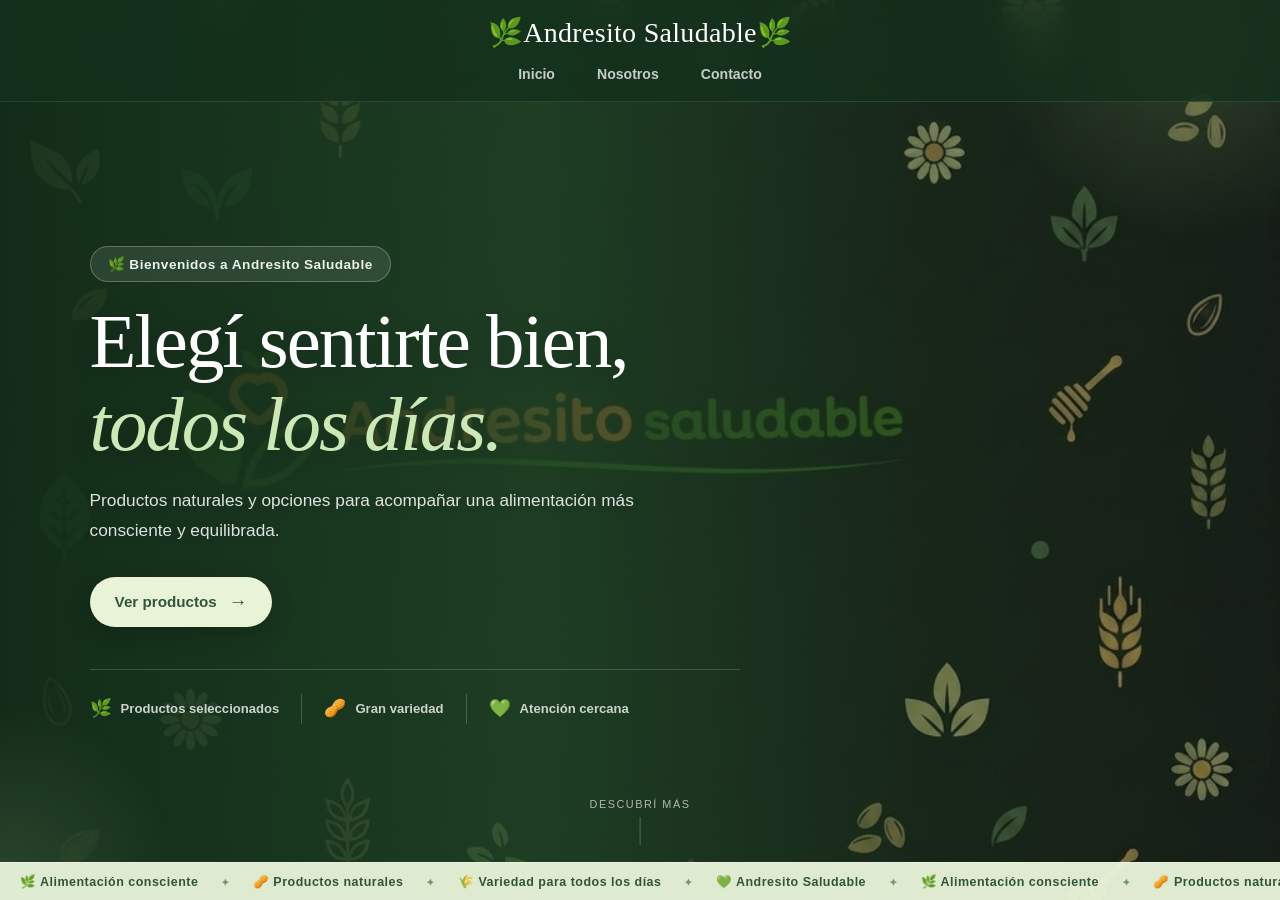
==== commit c4a802a5: "Actualizaciones generales" ====
--- a/index.html
+++ b/index.html
@@ -29,53 +29,302 @@
    <!-- ==================== SECCIÓN INICIO ==================== -->
     <section id="inicio" class="inicio">
 
+         <!-- DECORACIÓN DE FONDO -->
+    <div class="inicio-decoracion inicio-decoracion-1"></div>
+    <div class="inicio-decoracion inicio-decoracion-2"></div>
+
         <div class="inicio-contenido">
 
         
-        <h2>Tu espacio de alimentación saludable</h2>
-
-        <p>
-            Encontrá en nuestro local suplementos, hierbas medicinales,
-            frutos secos, semillas, frutas congeladas y mucho más.
+        <!-- ETIQUETA SUPERIOR -->
+        <span class="inicio-etiqueta">
+            🌿 Bienvenidos a Andresito Saludable
+        </span>
+
+        <!-- TÍTULO PRINCIPAL -->
+        <h2>
+            Elegí sentirte bien,
+            <span>todos los días.</span>
+        </h2>
+
+         <!-- DESCRIPCIÓN -->
+        <p class="inicio-descripcion">
+            Productos naturales y opciones para acompañar
+            una alimentación más consciente y equilibrada.
         </p>
 
-        <a href="#productos" class="btn" id="btnProductos">
-            Ver productos
-        </a>
-
-        </div>
+       <!-- BOTONES -->
+        <div class="inicio-botones">
+
+            <a href="#productos"
+               class="btn btn-productos"
+               id="btnProductos">
+
+                Ver productos
+                <span>→</span>
+
+            </a>
+
+        </div>
+
+
+        <!-- PEQUEÑOS DESTACADOS -->
+        <div class="inicio-destacados">
+
+            <div class="inicio-destacado">
+                <span>🌿</span>
+                <p>Productos seleccionados</p>
+            </div>
+
+            <div class="inicio-separador"></div>
+
+            <div class="inicio-destacado">
+                <span>🥜</span>
+                <p>Gran variedad</p>
+            </div>
+
+            <div class="inicio-separador"></div>
+
+            <div class="inicio-destacado">
+                <span>💚</span>
+                <p>Atención cercana</p>
+            </div>
+
+        </div>
+
+    </div>
+
+
+    <!-- INDICADOR INFERIOR -->
+    <div class="inicio-scroll">
+        <span>Descubrí más</span>
+        <div class="inicio-scroll-linea"></div>
+    </div>
+
+
+    <!-- ==================================================
+            FRANJA ANIMADA DEL INICIO
+=================================================== -->
+
+<div class="franja-inicio">
+
+    <div class="franja-inicio-contenido">
+
+        <span>🌿 Alimentación consciente</span>
+        <span class="franja-punto">✦</span>
+
+        <span>🥜 Productos naturales</span>
+        <span class="franja-punto">✦</span>
+
+        <span>🌾 Variedad para todos los días</span>
+        <span class="franja-punto">✦</span>
+
+        <span>💚 Andresito Saludable</span>
+        <span class="franja-punto">✦</span>
+
+
+        <!-- REPETICIÓN PARA MOVIMIENTO CONTINUO -->
+
+        <span>🌿 Alimentación consciente</span>
+        <span class="franja-punto">✦</span>
+
+        <span>🥜 Productos naturales</span>
+        <span class="franja-punto">✦</span>
+
+        <span>🌾 Variedad para todos los días</span>
+        <span class="franja-punto">✦</span>
+
+        <span>💚 Andresito Saludable</span>
+        <span class="franja-punto">✦</span>
+
+    </div>
+
+</div>
+
     </section>
 
-    <!-- ==================== SECCIÓN NOSOTROS ==================== -->
-    <section id="nosotros">
-
-        <h2>Sobre Nosotros</h2>
-
-        <div class="nosotros-contenido">
-
-            <p class="maquina">
-            🌿 Alimentación saludable para toda la familia.<br>
+    <!-- ==================================================
+                    SECCIÓN NOSOTROS
+=================================================== -->
+
+<section id="nosotros" class="nosotros">
+
+    <!-- DECORACIONES DE FONDO -->
+    <div class="nosotros-decoracion nosotros-decoracion-1"></div>
+    <div class="nosotros-decoracion nosotros-decoracion-2"></div>
+
+
+    <div class="nosotros-contenedor">
+
+        <!-- =========================
+                ENCABEZADO
+        ========================== -->
+
+        <div class="nosotros-encabezado">
+
+            <span class="nosotros-etiqueta">
+                🌿 SOBRE NOSOTROS
+            </span>
+
+            <h2>
+                Bienestar que empieza
+                <span>con pequeñas elecciones.</span>
+            </h2>
+
+            <p>
+                Queremos acompañarte a encontrar opciones que formen
+                parte de una alimentación más consciente y equilibrada.
             </p>
-            
+
+        </div>
+
+
+        <!-- =========================
+               CONTENIDO PRINCIPAL
+        ========================== -->
+
+        <div class="nosotros-principal">
+
+
+            <!-- COLUMNA VISUAL -->
+
+            <div class="nosotros-visual">
+
+                <div class="nosotros-imagen">
+
+                    <div class="nosotros-imagen-placeholder">
+
+                        <span>🌿</span>
+
+                        <p>
+                            Andresito<br>
+                            <strong>Saludable</strong>
+                        </p>
+
+                    </div>
+
+                </div>
+
+
+                <div class="nosotros-sello">
+
+                    <span>💚</span>
+
+                    <p>
+                        Elegir mejor<br>
+                        <strong>también es cuidarte</strong>
+                    </p>
+
+                </div>
+
+            </div>
+
+
+            <!-- COLUMNA DE TEXTO -->
+
+            <div class="nosotros-texto">
+
+                <span class="nosotros-mini-titulo">
+                    NUESTRA ESENCIA
+                </span>
+
+                <h3>
+                    Opciones pensadas para
+                    acompañarte todos los días.
+                </h3>
+
+                <p>
+                    En <strong>Andresito Saludable</strong> creemos que
+                    cada elección puede sumar a tu bienestar.
+                    Por eso buscamos ofrecer variedad de productos
+                    para diferentes necesidades y estilos de alimentación.
+                </p>
+
+                <p>
+                    Vas a encontrar desde productos naturales y suplementos
+                    hasta hierbas, cereales, semillas, frutos secos y
+                    alternativas para distintas necesidades alimentarias.
+                </p>
+
+
+                <!-- VALORES -->
+
+                <div class="nosotros-valores">
+
+                    <div class="nosotros-valor">
+
+                        <span>🌿</span>
+
+                        <div>
+                            <h4>Variedad</h4>
+                            <p>Opciones para diferentes necesidades.</p>
+                        </div>
+
+                    </div>
+
+
+                    <div class="nosotros-valor">
+
+                        <span>💚</span>
+
+                        <div>
+                            <h4>Cercanía</h4>
+                            <p>Atención para ayudarte a elegir.</p>
+                        </div>
+
+                    </div>
+
+
+                    <div class="nosotros-valor">
+
+                        <span>🥜</span>
+
+                        <div>
+                            <h4>Selección</h4>
+                            <p>Productos elegidos para nuestro catálogo.</p>
+                        </div>
+
+                    </div>
+
+
+                    <div class="nosotros-valor">
+
+                        <span>✨</span>
+
+                        <div>
+                            <h4>Bienestar</h4>
+                            <p>Pequeñas elecciones para tu día a día.</p>
+                        </div>
+
+                    </div>
+
+                </div>
+
+            </div>
+
+        </div>
+
+
+        <!-- =========================
+                  FRASE FINAL
+        ========================== -->
+
+        <div class="nosotros-frase">
+
+            <span>“</span>
+
             <p>
-                En Andresito Saludable Creemos que una buena alimentación es el primer paso hacia una vida más saludable. 
-                Por eso, nos dedicamos a ofrecer productos de alta calidad
-                que te ayuden a alcanzar tus objetivos de bienestar. Desde suplementos hasta hierbas medicinales.
+                Gracias por elegirnos y permitirnos
+                acompañarte en tus elecciones de cada día.
             </p>
 
-            <p>
-                Trabajamos cada día para ofrecer productos naturales, suplementos, 
-                productos para personas con intolerancias alimentarias, y mucho más. 
-                Nuestro compromiso es brindarte opciones saludables que se adapten a tus necesidades y estilo de vida.
-            </p>
-
-            <p>
-                Gracias por elegirnos y formar parte de esta comunidad que apuesta por el bienestar y la salud. 
-                Estamos aquí para acompañarte en cada paso de tu camino hacia una vida más saludable.
-            </p>
-        </div>
-
-    </section>
+            <span>”</span>
+
+        </div>
+
+    </div>
+
+</section>
 <!-- ==================== SECCIÓN SUPLEMENTOS ==================== -->
     <section id="productos-categoria" class="suplementos">
 
@@ -84,6 +333,10 @@
         ← Volver a Categorías
 
     </button>
+
+    <h2 class="titulo-categoria">
+            Suplementos
+        </h2>
 
     <div class="buscador-categoria">
 
@@ -100,9 +353,6 @@
         😕 No se encontró ningún producto.
     </p>
 
-        <h2 class="titulo-categoria">
-            Suplementos
-        </h2>
 
        <!--SUPLEMENTOS-->
         <div class="grilla-productos">
@@ -240,6 +490,70 @@
                 <p>
                     Tomar 1 cdita por día mezclado con agua, usa la cucharita medidora que viene ya incluído.<br>
                     Lo puede mezclar con agua, licuado o jugo de su preferencia.
+
+                </p>
+            </div>
+        </div>
+        </div>
+
+        <!------------------------------->
+        <div class="producto-card" onclick="alternarProducto(this)">
+
+            <h3>Vitamina C concentrada</h3>
+
+            <img src="img/suplementos/vitamina c.png" alt="vitamina C concentrada" loading="lazy">
+
+            <div class="estado-imagen" id="estado-Vitamina C"></div>
+
+
+
+
+            <p class="abrir-info">
+                  ▼ Tocá para mas información
+            </p>
+
+            <div class="contenido-producto">
+
+            <ul>
+
+                <li>
+                    <strong>➥Refuerzo sistema inmunológico:</strong>
+                   Fortalece el sistema inmunológico para protegerte mejor.
+                </li>
+
+                <li>
+                    <strong>➥Protege tus células:</strong>
+                   Actúa como antioxidante contra el desgaste diario.
+                </li>
+
+                <li> 
+                    <strong>➥Cuidas tu piel:</strong>
+                    Estimula el colágeno para mantener la firmeza y salud cutánea.
+                </li>
+
+                <li>
+                    <strong>➥Aprovechas más el hierro:</strong>
+                    Ayuda a que tu cuerpo absorba mejor el hierro de los vegetales.
+                </li>
+            </ul>
+
+<div class="precios">
+
+    <h4>💰 Precio</h4>
+
+    <div id="precios-Vitamina C"></div>
+
+</div>
+
+    
+            <div class="consumo">
+
+                <h4>Modo de consumo🛡️</h4>
+
+                <p>
+                    Tomar 1 cdita por día mezclado con agua, usa la cucharita medidora que viene ya incluído.<br>
+                    Lo puede mezclar con agua, licuado o jugo de su preferencia.<br><br>
+                    Se sugiere cosnumirla junto con alguna comida para evitar acidez o molestia estomacal en personas con digestión sensible.
 
                 </p>
             </div>
@@ -833,6 +1147,69 @@
             </div>
         </div>
         </div>
+
+        <!----------------->
+        <div class="producto-card" onclick="alternarProducto(this)">
+            <h3>Té verde matcha</h3>
+
+            <img src="img/suplementos/matcha.jpg" alt="Te verde matcha" loading="lazy">
+
+            <div class="estado-imagen" id="estado-Matcha"></div>
+
+
+
+
+            <p class="abrir-info">
+                  ▼ Tocá para mas información
+            </p>
+
+            <div class="contenido-producto">
+
+            <ul>
+                <li>
+                    <strong>➥Soporte metabólico:</strong>
+                    Estimula el metabolismo y ayuda a controlar el colesterol.
+                </li>
+
+                <li>
+                    <strong>➥Energía y enfoque:</strong>
+                    Da alerta mental sostenida sin causar la ansiedad del café.
+                </li>
+
+                <li>
+                    <strong>➥Salud circulatoria:</strong>
+                    Regula la presión y mejora la circulación de la sangre.
+                </li>
+
+                <li>
+                    <strong>➥Defensas altas:</strong>
+                    Aporta gran cantidad de vitamina C para fortalecer el sistema inmune.
+                </li>
+            </ul>
+
+<div class="precios">
+
+    <h4>💰 Precio</h4>
+
+    <div id="precios-Matcha"></div>
+
+</div>
+
+        
+            <div class="consumo">
+                <h4>Modo de consumo🛡️</h4>
+
+                <p>
+                    Puedes hacer un smoothie antioxidante, licuando el matcha con arándanos
+                    o frutillas, una banana y agua o leche vegetal.<br><br>
+                    Espolvorea un poco del polvo directamente sobre un yogur natural o griego.
+                </p>
+            </div>
+        </div>
+        </div>
+
+
+
 
         <div class="producto-card" onclick="alternarProducto(this)">
 
@@ -1509,6 +1886,84 @@
 
 
         </div>
+
+        <!------------------>
+         <div class="producto-card" onclick="alternarProducto(this)">
+            <h3>Colágeno hidrolizado en polvo</h3>
+            <img src="img/suplementos/colageno en polvo.png" alt="Colágeno en polvo" loading="lazy">
+
+        <div class="estado-imagen" id="estado-Colágeno en polvo"></div>
+
+
+
+            <p class="abrir-info">
+                  ▼ Tocá para mas información
+            </p>
+
+            <div class="contenido-producto">
+
+                <ul>
+                    <li>
+                        <strong>➥ Colágeno hidrolizado:</strong>
+                        Proteíona esencial para la firmeza y elasticidad de la piel.
+                    </li>
+
+                    <li>
+                        <strong>➥ Magnesio:</strong>
+                        Contribuye al funcionamiento muscular y al bienestar diario.
+                    </li>
+
+                    <li>
+                        <strong>➥ Maca andina:</strong>
+                        Energía natural que ayuda al rendimiento físico y mental.
+                    </li>
+
+                    <li>
+                        <strong>➥ Calcio:</strong>
+                        Ayuda a mantener los huesos y dientes fuertes.
+                    </li>
+
+                    <li>
+                        <strong>➥ Cartílago de tiburón:</strong>
+                        Fuente natural de nutrientes que nutren el tejido articular.
+                    </li>
+                </ul>
+
+<div class="precios">
+
+    <h4>💰 Precio</h4>
+
+    <div id="precios-Colágeno en polvo"></div>
+
+</div>
+
+       
+                <div class="consumo">
+                    <h4>🛡️ Modo de consumo</h4>
+
+                    <p>
+                        <b>Adultos,</b> diluir 1cdita en la leche, avenas o jugos en desayunos.<br><br>
+                        <b>Niños,</b> diluir 1/2 cdita en la leche, avenas o jugos en desayunos.
+                    </p>
+                </div>
+            </div>
+
+
+        </div>
+
+
+
+
+
+
+
+
+
+
+
+
+
+
 
         <div class="producto-card" onclick="alternarProducto(this)">
 
@@ -2778,6 +3233,10 @@
         ← Volver a Categorías
     </button>
 
+    <h2 class="titulo-categoria">
+        Hierbas Medicinales
+    </h2>
+
     <div class="buscador-categoria">
 
         <input
@@ -2793,9 +3252,6 @@
         😕 No se encontró ningún producto.
     </p>
 
-    <h2 class="titulo-categoria">
-        Hierbas Medicinales
-    </h2>
 
     <div class="grilla-productos">
 
@@ -4667,6 +5123,10 @@
         ← Volver a Categorías
     </button>
 
+    <h2 class="titulo-categoria">
+        Frutos Secos
+    </h2>
+
     <div class="buscador-categoria">
 
         <input
@@ -4682,10 +5142,6 @@
         😕 No se encontró ningún producto.
     </p>
 
-   
-    <h2 class="titulo-categoria">
-        Frutos Secos
-    </h2>
 
     <div class="grilla-productos">
 
@@ -4864,7 +5320,7 @@
 
     <div class="producto-card" onclick="alternarProducto(this)">
        <h3>Pistacho</h3> 
-       <img src="img/frutos secos/pistacho.webp" alt="Pistachos" loading="lazy">
+       <img src="img/frutos secos/pistacho.jpg" alt="Pistachos" loading="lazy">
 
     <div class="estado-imagen" id="estado-Pistacho"></div>
 
@@ -5387,6 +5843,72 @@
        </div>
        </div>
 
+       <!-------->
+       <div class="producto-card" onclick="alternarProducto(this)">
+            <h3>Bayas de goji</h3>
+            <img src="img/frutos secos/bayas de goji.jpg" alt="Bayas de goji" loading="lazy">
+
+    <div class="estado-imagen" id="estado-Bayas de goji"></div>
+
+            <p class="abrir-info-frutos">
+             ✨ Descubrí sus propiedades
+        </p>
+
+       <div class="contenido-producto">
+
+        <ul class="beneficios-frutos">
+            <li>
+                <span class="flecha-frutos">➥</span>
+                <strong>Aportan nutrientes beneficiosos para la salud visual (zeaxantina).</strong>
+            </li>
+
+            <li>
+                <span class="flecha-frutos">➥</span>
+                <strong>Contienen antioxidantes que ayudan a proteger las células.</strong>
+            </li>
+
+            <li>
+                <span class="flecha-frutos">➥</span>
+                <strong>Contienen vitaminas y minerales, lo cual contribuyen a las defensas..</strong>
+            </li>
+
+            <li>
+                <span class="flecha-frutos">➥</span>
+                <strong>Favorece la digestión y el tránsito intestinal.</strong>
+            </li>
+        </ul>
+
+<div class="precios">
+
+    <h4>💰 Precio</h4>
+
+<div id="precios-Bayas de goji"></div>
+
+</div>
+
+
+  
+        <div class="consumo-frutos">
+            <h4>🥄 Ideas para disfrutar</h4>
+
+            <p>
+                ⇢ Consume directamente como snack.<br>
+                ⇢ Le puedes agregar al yogur, granola, avena, ensaladas e licuados.
+            </p>
+        </div>
+        </div>
+        </div>
+
+
+
+
+
+
+
+
+
+
+
        <div class="producto-card" onclick="alternarProducto(this)">
         <h3>Dátiles</h3>
         <img src="img/frutos secos/datiles.jpg" alt="Dátiles" loading="lazy">
@@ -5438,6 +5960,64 @@
        </div>
        </div>
 
+       <!------->
+
+       <div class="producto-card" onclick="alternarProducto(this)">
+        <h3>Jengibre glaseado/confitado 🫚</h3>
+        <img src="img/frutos secos/jengibre glaseado.png" alt="Jengibre glaseado" loading="lazy">
+
+    <div class="estado-imagen" id="estado-Jengibre glaseado/confitado"></div>
+
+        <p class="abrir-info-frutos">
+             ✨ Descubrí sus propiedades
+        </p>
+
+       <div class="contenido-producto">
+
+        <ul class="beneficios-frutos">
+            <li>
+                <span class="flecha-frutos">➥</span>
+                <strong>Ayuda a fortalecer una buena digestión.</strong>
+            </li>
+
+            <li>
+                <span class="flecha-frutos">➥</span>
+                <strong>Ayuda a aliviar las náuseas y el malestar digestivo.</strong>
+            </li>
+
+            <li>
+                <span class="flecha-frutos">➥</span>
+                <strong>Aporta compuestos antioxidantes.</strong>
+            </li>
+
+             <li>
+                <span class="flecha-frutos">➥</span>
+                <strong>Regula el nivel de glucosa en la sangre.</strong>
+            </li>
+        </ul>
+
+<div class="precios">
+
+    <h4>💰 Precio</h4>
+
+<div id="precios-Jengibre glaseado/confitado"></div>
+
+</div>
+
+
+    
+
+        <div class="consumo-frutos">
+            <h4>🥄 Ideas para disfrutar</h4>
+
+            <p>
+                ⇢ Consúmelo directamente, como un snack.<br>
+                ⇢ Le puedes agregar un trocito al mate🧉.
+            </p>
+        </div>
+       </div>
+       </div>
+
        <div class="producto-card" onclick="alternarProducto(this)">
         <h3>Higos negros</h3>
         <img src="img/frutos secos/higos negros.jpeg" alt="Higos negros" loading="lazy">
@@ -5489,6 +6069,121 @@
         </div>
        </div>
        </div>
+
+       <div class="producto-card" onclick="alternarProducto(this)">
+        <h3>Ciruelas</h3>
+        <img src="img/frutos secos/ciruelas.jpg" alt="Ciruelas" loading="lazy">
+
+    <div class="estado-imagen" id="estado-Ciruelas"></div>
+
+        <p class="abrir-info-frutos">
+             ✨ Descubrí sus propiedades
+        </p>
+
+       <div class="contenido-producto">
+
+        <ul class="beneficios-frutos">
+            <li>
+                <span class="flecha-frutos">➥</span>
+                <strong>Ayuda al tránsito intestinal.</strong>
+            </li>
+
+            <li>
+                <span class="flecha-frutos">➥</span>
+                <strong>Favorece la digestión.</strong>
+            </li>
+
+            <li>
+                <span class="flecha-frutos">➥</span>
+                <strong>Contiene potasio, un mineral importante para el funcionamiento del organismo.</strong>
+            </li>
+
+            <li>
+                <span class="flecha-frutos">➥</span>
+                <strong>Ideal para sumar a desayunos, ya que da energía natural.</strong>
+            </li>
+        </ul>
+
+<div class="precios">
+
+    <h4>💰 Precio</h4>
+
+<div id="precios-Ciruelas"></div>
+
+</div>
+
+
+    
+
+        <div class="consumo-frutos">
+            <h4>🥄 Ideas para disfrutar</h4>
+
+            <p>
+                ⇢ Agrega al yogur, avena o granola.<br>
+                ⇢ Usar en licuados, postres o preparaciones dulces.<br>
+                ⇢ También se puede hidratar en agua antes de consumir.
+            </p>
+        </div>
+       </div>
+       </div>
+
+       <div class="producto-card" onclick="alternarProducto(this)">
+        <h3>Ciruela Presidente</h3>
+        <img src="img/frutos secos/ciruela presidente.jpg" alt="Ciruela presidente" loading="lazy">
+
+    <div class="estado-imagen" id="estado-Ciruela presidente"></div>
+
+        <p class="abrir-info-frutos">
+             ✨ Descubrí sus propiedades
+        </p>
+
+       <div class="contenido-producto">
+
+        <ul class="beneficios-frutos">
+            <li>
+                <span class="flecha-frutos">➥</span>
+                <strong>Mantiene un buen tránsito intestinal.</strong>
+            </li>
+
+            <li>
+                <span class="flecha-frutos">➥</span>
+                <strong>Ideal para sumar a una alimentación equilibrada.</strong>
+            </li>
+
+            <li>
+                <span class="flecha-frutos">➥</span>
+                <strong>Aporta nutrientes beneficiosos para el cuerpo.</strong>
+            </li>
+
+            <li>
+                <span class="flecha-frutos">➥</span>
+                <strong>Protegen a las células del organismo.</strong>
+            </li>
+        </ul>
+
+<div class="precios">
+
+    <h4>💰 Precio</h4>
+
+<div id="precios-Ciruela presidente"></div>
+
+</div>
+
+
+    
+
+        <div class="consumo-frutos">
+            <h4>🥄 Ideas para disfrutar</h4>
+
+            <p>
+                ⇢ Ideal paar consumir directamente como snack.<br>
+                ⇢ Lo puedes acompañar con frutos secos o yogur.<br>
+                ⇢ Lo puedes usar en preparaciones dulces y repostería.
+            </p>
+        </div>
+       </div>
+       </div>
+
     </div>
 </div>
 </section>
@@ -5830,6 +6525,10 @@
         ← Volver a Categorías
     </button>
 
+    <h2 class="titulo-categoria titulo-harinas">
+        🌾Harinas
+    </h2>
+
     <div class="buscador-categoria">
 
         <input
@@ -5845,9 +6544,6 @@
         😕 No se encontró ningún producto.
     </p>
 
-    <h2 class="titulo-categoria titulo-harinas">
-        🌾Harinas
-    </h2>
 
     <div class="grilla-productos-harinas">
 
@@ -6560,10 +7256,365 @@
             </div>
         </div>
         </div>
-        
-
-    
-
+
+
+<!-- ==================================================
+            CARRUSEL PRODUCTOS DELICEL
+=================================================== -->
+
+<h2 class="titulo-categoria subtitulo-categoria">
+    🌿 Productos Delicel
+</h2>
+
+<div class="carrusel-delicel">
+
+    <!-- FLECHA IZQUIERDA -->
+    <button
+        type="button"
+        id="anteriorDelicel"
+        class="flecha-delicel"
+        aria-label="Producto anterior">
+        ❮
+    </button>
+
+
+    <!-- CONTENIDO DEL PRODUCTO -->
+    <div class="contenido-delicel">
+
+        <!-- CONTADOR -->
+        <span id="contadorDelicel" class="contador-delicel">
+            1 / 8
+        </span>
+
+
+        <!-- NOMBRE -->
+        <h3 id="tituloDelicel" class="titulo-delicel">
+            Premezcla para pan casero
+        </h3>
+
+
+        <!-- IMAGEN -->
+        <img
+            id="imagenDelicel"
+            src="img/harinas y premezcla/premezcla pan casero delicel.webp"
+            alt="Premezcla para pan casero Delicel"
+            class="imagen-delicel"
+            loading="lazy"
+        >
+
+
+        <!-- PRESENTACIÓN -->
+        <p id="pesoDelicel" class="peso-delicel">
+            500 g
+        </p>
+
+
+        <!-- ESTADO -->
+        <div
+            id="estadoDelicel"
+            class="estado-imagen">
+        </div>
+
+
+        <!-- PRECIO -->
+        <div class="precio-delicel">
+
+            <span>💰 Precio</span>
+
+            <div id="precioDelicel">
+                $0
+            </div>
+
+        </div>
+
+        <!-- BOTÓN VER INFORMACIÓN -->
+        <button
+    type="button"
+    id="verInfoDelicel"
+    class="btn-info-delicel">
+    🌿 Ver información
+</button>
+
+    </div>
+
+
+    <!-- FLECHA DERECHA -->
+    <button
+        type="button"
+        id="siguienteDelicel"
+        class="flecha-delicel"
+        aria-label="Producto siguiente">
+        ❯
+    </button>
+
+</div>
+
+<!-- ==================================================
+                MODAL DELICEL
+=================================================== -->
+
+<div id="modalDelicel" class="modal-delicel">
+
+    <div class="modal-delicel-contenido">
+
+        <!-- CERRAR -->
+        <button
+            type="button"
+            id="cerrarModalDelicel"
+            class="cerrar-modal-delicel"
+            aria-label="Cerrar">
+            ✕
+        </button>
+
+
+        <!-- MARCA -->
+        <span class="marca-modal-delicel">
+            DELICEL
+        </span>
+
+
+        <!-- TÍTULO -->
+        <h2 id="modalDelicelTitulo">
+            Premezcla para pan casero
+        </h2>
+
+
+        <!-- ETIQUETAS -->
+        <div class="etiquetas-modal-delicel">
+
+            <span>🌿 Sin TACC</span>
+
+            <span id="modalDelicelPeso">
+                500 g
+            </span>
+
+        </div>
+
+
+        <!-- IMAGEN -->
+        <img
+            id="modalDelicelImagen"
+            src=""
+            alt=""
+            class="modal-delicel-imagen"
+        >
+
+
+        <!-- INFORMACIÓN -->
+        <div class="info-modal-delicel">
+
+            <h3>👩‍🍳 Ideal para</h3>
+
+            <p id="modalDelicelDescripcion">
+                Información del producto.
+            </p>
+
+        </div>
+
+
+        <!-- ESTADO Y PRECIO -->
+        <div class="footer-modal-delicel">
+
+            <div
+                id="modalDelicelEstado"
+                class="estado-imagen">
+            </div>
+
+            <div class="precio-modal-delicel">
+
+                <small>Precio</small>
+
+                <strong id="modalDelicelPrecio">
+                    $0
+                </strong>
+
+            </div>
+
+        </div>
+
+    </div>
+
+</div>
+
+<!-- ==================================================
+            CARRUSEL PRODUCTOS GLUTAL
+=================================================== -->
+
+<h2 class="titulo-categoria subtitulo-categoria">
+    🌿 Productos Glutal
+</h2>
+
+<div class="carrusel-glutal">
+
+    <!-- FLECHA IZQUIERDA -->
+    <button
+        type="button"
+        id="anteriorGlutal"
+        class="flecha-glutal"
+        aria-label="Producto anterior">
+        ❮
+    </button>
+
+
+    <!-- CONTENIDO -->
+    <div class="contenido-glutal">
+
+        <!-- CONTADOR -->
+        <span id="contadorGlutal" class="contador-glutal">
+            1 / 3
+        </span>
+
+
+        <!-- NOMBRE -->
+        <h3 id="tituloGlutal" class="titulo-glutal">
+            Harina de Arroz
+        </h3>
+
+
+        <!-- IMAGEN -->
+        <img
+            id="imagenGlutal"
+            src="img/harinas y premezcla/harina de arroz glutal.png"
+            alt="Harina de Arroz Glutal"
+            class="imagen-glutal"
+            loading="lazy"
+        >
+
+
+        <!-- PRESENTACIÓN -->
+        <p id="pesoGlutal" class="peso-glutal">
+            1 kg
+        </p>
+
+
+        <!-- ESTADO -->
+        <div
+            id="estadoGlutal"
+            class="estado-imagen">
+        </div>
+
+
+        <!-- PRECIO -->
+        <div class="precio-glutal">
+
+            <span>💰 Precio</span>
+
+            <div id="precioGlutal">
+                $0
+            </div>
+
+        </div>
+
+
+        <!-- VER INFORMACIÓN -->
+        <button
+            type="button"
+            id="verInfoGlutal"
+            class="btn-info-glutal">
+            🌿 Ver información
+        </button>
+
+    </div>
+
+
+    <!-- FLECHA DERECHA -->
+    <button
+        type="button"
+        id="siguienteGlutal"
+        class="flecha-glutal"
+        aria-label="Producto siguiente">
+        ❯
+    </button>
+
+</div>
+
+
+<!-- ==================================================
+                    MODAL GLUTAL
+=================================================== -->
+
+<div id="modalGlutal" class="modal-glutal">
+
+    <div class="modal-glutal-contenido">
+
+        <!-- CERRAR -->
+        <button
+            type="button"
+            id="cerrarModalGlutal"
+            class="cerrar-modal-glutal"
+            aria-label="Cerrar">
+            ✕
+        </button>
+
+
+        <!-- MARCA -->
+        <span class="marca-modal-glutal">
+            GLUTAL
+        </span>
+
+
+        <!-- TÍTULO -->
+        <h2 id="modalGlutalTitulo">
+            Harina de Arroz
+        </h2>
+
+
+        <!-- ETIQUETAS -->
+        <div class="etiquetas-modal-glutal">
+
+            <span>🌿 Sin TACC</span>
+
+            <span id="modalGlutalPeso">
+                1 kg
+            </span>
+
+        </div>
+
+
+        <!-- IMAGEN -->
+        <img
+            id="modalGlutalImagen"
+            src=""
+            alt=""
+            class="modal-glutal-imagen"
+        >
+
+
+        <!-- INFORMACIÓN -->
+        <div class="info-modal-glutal">
+
+            <h3>👩‍🍳 Ideal para</h3>
+
+            <p id="modalGlutalDescripcion">
+                Información del producto.
+            </p>
+
+        </div>
+
+
+        <!-- ESTADO + PRECIO -->
+        <div class="footer-modal-glutal">
+
+            <div
+                id="modalGlutalEstado"
+                class="estado-imagen">
+            </div>
+
+            <div class="precio-modal-glutal">
+
+                <small>Precio</small>
+
+                <strong id="modalGlutalPrecio">
+                    $0
+                </strong>
+
+            </div>
+
+        </div>
+
+    </div>
+
+</div>
 
 <!---------------- CARRUSEL 3 PREMEZCLAS ---------------->
 
@@ -6900,30 +7951,58 @@
     </div>
 </div>
 
-
-
-
-
-
-
-
-
-
-
-
-
-
-
-
-
-
-
-
-
-
-
-
-
+<!------>
+
+<div class="producto-card producto-crd-harinas" onclick="alternarProducto(this)">
+        <h3>Rebozador Santa María</h3>
+        <img src="img/rebozadores/rebozador santa maria.jpg" alt="Rebozador santa maria" loading="lazy">
+
+        <div class="estado-imagen" id="estado-Rebozador santa maria"></div>
+
+            <p class="abrir-info-harinas">
+             🌾 Descubrí sus beneficios.
+            </p>
+
+            <div class="contenido-producto">
+
+                <ul class="beneficios-harinas">
+                    <li>
+                        <span class="flecha-harinas">➥</span>
+                        <strong>Ya que está elaborado a base de harina de arroz, almidón de maíz y fécula de mandioca, es totalmente apto y seguro para personas celíacas.</strong>
+                    </li>
+
+                    <li>
+                        <span class="flecha-harinas">➥</span>
+                        <strong>Ideal para intolerantes a la lactosa o quienes buscan reducir los lácteos en su alimentación regular.</strong>
+                    </li>
+
+                    <li>
+                        <span class="flecha-harinas">➥</span>
+                        <strong> Gracias a las propiedades de la harina de arroz, absorbe menos cantidad de aceite durante la frituras, logrando preparaciones menos pesados.</strong>
+                    </li>
+
+                    <li>
+                        <span class="flecha-harinas">➥</span>
+                        <strong>0% Ácidos grasos trans.</strong>
+                    </li>
+                </ul>
+
+<div class="precios">
+
+    <h4>💰 Precio</h4>
+
+<div id="precios-Rebozador santa maria"></div>
+
+</div>
+                <div class="consumo-harinas">
+                    <h4>👩‍🍳 Ideas para preparar</h4>
+                    <p>
+                       ➼ Albondigas y hamburguesas firmes.<br>
+                       ➼ Postres fritos o al horno.
+                    </p>
+                </div>
+    </div>
+</div>
 
 
 
@@ -6939,6 +8018,10 @@
         onclick="volverCategorias()">
         ← Volver a Categorías
     </button>
+
+    <h2 class="titulo-categoria">
+        Cereales
+    </h2>
 
     <div class="buscador-categoria">
 
@@ -6955,9 +8038,7 @@
     😕 No se encontró ningún producto.
 </p>
 
-    <h2 class="titulo-categoria">
-        Cereales
-    </h2>
+
 
     <div class="grilla-productos">
 
@@ -8004,6 +9085,10 @@
         ← Volver a Categorías
     </button>
 
+    <h2 class="titulo-categoria">
+        Semillas
+    </h2>
+
     <div class="buscador-categoria">
 
     <input
@@ -8019,9 +9104,7 @@
     😕 No se encontró ningún producto.
 </p>
 
-    <h2 class="titulo-categoria">
-        Semillas
-    </h2>
+
 
     <div class="grilla-productos">
         <div class="producto-card producto-card-semillas" onclick="alternarProducto(this)">
@@ -8271,6 +9354,57 @@
                 </div>
             </div>
         </div>
+
+        <!---------------------------------->
+        <div class="producto-card producto-card-semillas" onclick="alternarProducto(this)">
+            <h3>Cardo mariano</h3>
+            <img src="img/semillas/cardo mariano.webp" alt="cardo mariano" loading="lazy">
+
+            <div class="estado-imagen" id="estado-Cardo mariano"></div>
+
+            <div class="ver-info-semillas">
+                🌱 Ver beneficios
+            </div>
+
+            <div class="contenido-producto">
+                <ul class="beneficios-semillas">
+                    <li>
+                        <span class="flecha-semillas">𖧧</span>
+                        <strong>Blinda el hígado contra toxinas (alchol, grasas, medicamentos).</strong>
+                    </li>
+
+                    <li>
+                        <span class="flecha-semillas">𖧧</span>
+                        <strong>Ayuda a regenerar sus células en condiciones como el <b>hígado graso</b>.</strong>
+                    </li>
+
+                    <li>
+                        <span class="flecha-semillas">𖧧</span>
+                        <strong>Estimula la producción de bilis para digerir mejor las grasas y aliviar la pesadez.</strong>
+                    </li>
+                </ul>
+
+<div class="precios">
+
+    <h4>💰 Precios</h4>
+
+    <div id="precios-Cardo mariano"></div>
+
+</div>
+
+                <div class="consumo-semillas">
+                    <h4>✨ Como lo puedes consumir</h4>
+
+                    <p>
+                        ⮕ Muele las semillas y espolvorea 1cdita en el yogur o avena, consume por la mañana.<br><br>
+                        ⮕ Agregalas molidas directamente a la licuadora cuando prepares batido de frutas o un jugo verde depurativo.
+                    </p>
+                </div>
+            </div>
+        </div>
+
+
+
 
         <div class="producto-card producto-card-semillas" onclick="alternarProducto(this)">
             <h3>Sésamo blanco</h3>
@@ -9542,6 +10676,118 @@
             </div>
     </div>
 
+
+    <div class="producto-card producto-card-despensa" onclick="alternarProducto(this)">
+
+            <h3>Sal marina fina</h3>
+
+            <img src="img/especias y condim/sal marina fina.png" alt="Sal marina fina" loading="lazy">
+
+            <div class="estado-imagen" id="estado-Sal marina fina"></div>
+
+           <div class="ver-info-semillas">
+                🌿 Ver beneficios
+            </div>
+
+            <div class="contenido-producto">
+
+                <ul class="beneficios-semillas">
+
+                    <li>
+                        <span class="flecha-semillas">💠</span>
+                        <strong>Aporta sodio, un mineral esencial para el organismo.</strong>
+                    </li>
+
+                    <li>
+                        <span class="flecha-semillas">💠</span>
+                        <strong>Su textura fina facilita su uso y distribución en las comidas.</strong>
+                    </li>
+
+                    <li>
+                        <span class="flecha-semillas">💠</span>
+                        <strong>Ideal para condimentar y para preparaciones de uso diario.</strong>
+                    </li>
+
+                </ul>
+
+                <div class="precios">
+
+                    <h4>💰 Precio</h4>
+
+                    <div id="precios-Sal marina fina"></div>
+
+                </div>
+
+                <div class="consumo-semillas">
+
+                    <h4>🥣 Como lo puedes consumir</h4>
+
+                    <p>
+                        ➼ Ideal para condimentar ensaladas, carnes, verduras y otras preparaciones.                    </p>
+
+                </div>
+
+            </div> <!-- contenido-producto -->
+
+        </div> <!-- producto-card -->
+
+        <!-------------------->
+
+        <div class="producto-card producto-card-despensa" onclick="alternarProducto(this)">
+
+            <h3>Sal marina gruesa</h3>
+
+            <img src="img/especias y condim/sal marina gruesa.png" alt="Sal marina gruesa" loading="lazy">
+
+            <div class="estado-imagen" id="estado-Sal marina gruesa"></div>
+
+            <div class="ver-info-semillas">
+                🌿 Ver beneficios
+            </div>
+
+            <div class="contenido-producto">
+
+                <ul class="beneficios-despensa">
+
+                    <li>
+                        <span class="flecha-semillas">💠</span>
+                        <strong>Aporta sodio, un mineral esencial para el organismo.</strong>
+                    </li>
+
+                    <li>
+                        <span class="flecha-semillas">💠</span>
+                        <strong>Sus cristales gruesos aportan textura a las preparaciones.</strong>
+                    </li>
+
+                    <li>
+                        <span class="flecha-semillas">💠</span>
+                        <strong>Ideal para ccocinar y sazonar distintos alimentos.</strong>
+                    </li>
+
+                </ul>
+
+                <div class="precios">
+
+                    <h4>💰 Precio</h4>
+
+                    <div id="precios-Sal marina gruesa"></div>
+
+                </div>
+
+                <div class="consumo-semillas">
+
+                    <h4>🥣 Como lo puedes consumir</h4>
+
+                    <p>
+                        ➼ Ideal para carnes, pescados, verduras, preparaciones al horno, etc.
+                    </p>
+
+                </div>
+
+            </div> <!-- contenido-producto -->
+
+        </div> <!-- producto-card -->
+
     <div class="producto-card" onclick="alternarProducto(this)">
         <h3>Chimichurri</h3>
         <img src="img/especias y condim/chimichurri.png" alt="chimichurri" loading?="lazy">
@@ -10075,6 +11321,10 @@
         ← Volver a Categorías
     </button>
 
+    <h2 class="titulo-categoria">
+        Frutas congeladas
+    </h2>
+
     <div class="buscador-categoria">
 
     <input
@@ -10090,11 +11340,6 @@
     😕 No se encontró ningún producto.
 </p>
 
-
-    <h2 class="titulo-categoria">
-        Frutas congeladas
-    </h2>
-
     <div class="grilla-productos">
 
         <div class="producto-card producto-card-congelados" onclick="alternarProducto(this)">
@@ -10157,7 +11402,7 @@
 
         <div class="producto-card producto-card-congelados" onclick="alternarProducto(this)">
             <h3>Pulpa Frutilla</h3>
-            <img src="img/congelados/pulpa frutilla.webp" alt="Pulpa frutilla de congelada" loading="lazy">
+            <img src="img/congelados/pulpa frutilla.webp" alt="Pulpa frutilla congelada" loading="lazy">
 
             <div class="estado-imagen" id="estado-Pulpa Frutilla"></div>
 
@@ -10327,7 +11572,7 @@
             </div>
         </div>
 
-        <div class="producto-card producto-card-congelados" oncliK="alternarProducto(this)">
+        <div class="producto-card producto-card-congelados" onclick="alternarProducto(this)">
            <h3>Maracuyá con semillas</h3>
            <img src="img/congelados/maracuya con semillas.webp" alt="Maracuyá C/semillas congelado" loading="lazy">
 
@@ -10445,7 +11690,7 @@
             </div>
         </div>
 
-        <div class="producto-card producto-card-congelados" onclick="alternarProducto(This)">
+        <div class="producto-card producto-card-congelados" onclick="alternarProducto(this)">
             <h3>Ananá en cubos</h3>
             <img src="img/congelados/ananá en cubos.png" alt="Ananá en cubo congelado" loading="lazy">
 
@@ -10940,7 +12185,7 @@
 
                     <li>
                         <span class="flecha-aceites">🌿</span>
-                        <strong>Apprta grasas saludables (Omega 6 y 9).</strong>
+                        <strong>Aporta grasas saludables (Omega 6 y 9).</strong>
                     </li>
 
                     <li>
@@ -10987,6 +12232,10 @@
     <button class="btn-volver" onclick="volverCategorias()">
         ← Volver a Categorías
     </button>
+
+    <h2 class="titulo-categoria">
+        Legumbres
+    </h2>
 
     <div class="buscador-categoria">
 
@@ -11004,9 +12253,7 @@
        😕 No se encontró ningún producto.
     </p>
 
-    <h2 class="titulo-categoria">
-        Legumbres
-    </h2>
+
 
     <div class="grilla-productos">
 
@@ -11534,6 +12781,10 @@
         ← Volver a Categorías
     </button>
 
+    <h2 class="titulo-categoria">
+        Despensa Saludable
+    </h2>
+
     <div class="buscador-categoria">
 
         <input
@@ -11550,10 +12801,6 @@
         😕 No se encontró ningún producto.
     </p>
 
-    <h2 class="titulo-categoria">
-        Despensa Saludable
-    </h2>
-
     <div class="grilla-productos">
 
         <!-- PRODUCTO -->
@@ -11621,6 +12868,11 @@
             </div> <!-- contenido-producto -->
 
         </div> <!-- producto-card -->
+
+        <!------------------------------>
+        
+
+
 
         <!-- ACÁ VAN LOS DEMÁS PRODUCTOS -->
 
@@ -12428,23 +13680,19 @@
 
                     <li>
                         <span class="flecha-despensa">🌾</span>
-                        <strong>Ideal para personas con diabetes.</strong>
+                        <strong>Al ser dietético de origen vegetal, es ideal para planes de descenso de peso o para quienes buscan reducir el consumo de azúcar.</strong>
                     </li>
 
                     <li>
                         <span class="flecha-despensa">🌾</span>
-                        <strong>Ayuda en planes de control o descenso de peso.</strong>
+                        <strong>Apto para celíacos (sin TACC).</strong>
                     </li>
 
                      <li>
                         <span class="flecha-despensa">🌾</span>
-                        <strong>Soporta altas temperaturas sin perder el dulzor.</strong>
-                    </li>
-
-                    <li>
-                        <span class="flecha-despensa">🌾</span>
-                        <strong>No produce caries ni alimenta las bacterias bucales.</strong>
-                    </li>
+                        <strong>Su ingrediente base es el extracto de stevia, lo cual no eleva los nievles de glucosa en sangre.</strong>
+                    </li>
+
                 </ul>
 
                 <div class="precios">
@@ -12474,6 +13722,186 @@
 
         </div> <!-- producto-card -->
 
+        <!------------------->
+        <div class="producto-card producto-card-despensa" onclick="alternarProducto(this)">
+
+            <h3>Stevia en polvo 100 sobres</h3>
+
+            <img src="img/despensa/stevia polvo 100 sobres.png" alt="Stevia 100 sobres" loading="lazy">
+
+            <div class="estado-imagen" id="estado-Stevia 100 sobres"></div>
+
+            <div class="ver-info-despensa">
+                ✨ Descubrí sus beneficios
+            </div>
+
+            <div class="contenido-producto">
+
+                <ul class="beneficios-despensa">
+
+                    <li>
+                        <span class="flecha-despensa">🌾</span>
+                        <strong>Endulzante a base de extracto de stevia.</strong>
+                    </li>
+
+                    <li>
+                        <span class="flecha-despensa">🌾</span>
+                        <strong>0% calorías.</strong>
+                    </li>
+
+                     <li>
+                        <span class="flecha-despensa">🌾</span>
+                        <strong>Libre de gluten/ Sin TACC.</strong>
+                    </li>
+
+                    <li>
+                        <span class="flecha-despensa">🌾</span>
+                        <strong>Ideal para preparar bebidas y preparaciones reemplazando el azúcar 🍵.</strong>
+                    </li>
+                </ul>
+
+                <div class="precios">
+
+                    <h4>💰 Precio</h4>
+
+                    <div id="precios-Stevia 100 sobres"></div>
+
+                </div>
+
+                <div class="consumo-despensa">
+
+                    <h4>🥣 Formas de usarla</h4>
+
+                    <p>
+                        ➼ Se puede utilizar para endulzar mate, café, té, infusiones, licuados y otras preparaciones.                
+                    </p>
+
+                </div>
+
+            </div> <!-- contenido-producto -->
+
+        </div> <!-- producto-card -->
+
+        <!---------->
+        <div class="producto-card producto-card-despensa" onclick="alternarProducto(this)">
+
+            <h3>Stevia en polvo</h3>
+
+            <img src="img/despensa/stevia polvo.png" alt="Stevia polvo" loading="lazy">
+
+            <div class="estado-imagen" id="estado-Stevia polvo"></div>
+
+            <div class="ver-info-despensa">
+                ✨ Descubrí sus beneficios
+            </div>
+
+            <div class="contenido-producto">
+
+                <ul class="beneficios-despensa">
+
+                    <li>
+                        <span class="flecha-despensa">🌾</span>
+                        <strong>Endulzante a base de extracto de stevia.</strong>
+                    </li>
+
+                    <li>
+                        <span class="flecha-despensa">🌾</span>
+                        <strong>0% calorías.</strong>
+                    </li>
+
+                     <li>
+                        <span class="flecha-despensa">🌾</span>
+                        <strong>Libre de gluten/ Sin TACC.</strong>
+                    </li>
+
+                    <li>
+                        <span class="flecha-despensa">🌾</span>
+                        <strong>Ideal para preparar bebidas y preparaciones reemplazando el azúcar 🍵.</strong>
+                    </li>
+                </ul>
+
+                <div class="precios">
+
+                    <h4>💰 Precio</h4>
+
+                    <div id="precios-Stevia polvo"></div>
+
+                </div>
+
+                <div class="consumo-despensa">
+
+                    <h4>🥣 Formas de usarla</h4>
+
+                    <p>
+                        ➼ Se puede utilizar para endulzar mate, café, té, infusiones, licuados y otras preparaciones.                
+                    </p>
+
+                </div>
+
+            </div> <!-- contenido-producto -->
+
+        </div> <!-- producto-card -->
+
+
+        <div class="producto-card producto-card-despensa" onclick="alternarProducto(this)">
+
+            <h3>Stevia pote en polvo</h3>
+
+            <img src="img/despensa/stevia en pote.png" alt="Stevia pote en polvo" loading="lazy">
+
+            <div class="estado-imagen" id="estado-Stevia pote en polvo"></div>
+
+            <div class="ver-info-despensa">
+                ✨ Descubrí sus beneficios
+            </div>
+
+            <div class="contenido-producto">
+
+                <ul class="beneficios-despensa">
+
+                    <li>
+                        <span class="flecha-despensa">🌾</span>
+                        <strong>Una excelente alternativa para reemplazar el azúcar en bebidas y comidas.</strong>
+                    </li>
+
+                    <li>
+                        <span class="flecha-despensa">🌾</span>
+                        <strong>Ideal para quienes buscan reduvir el consumo de calorías provenientes del azúcar.</strong>
+                    </li>
+
+                     <li>
+                        <span class="flecha-despensa">🌾</span>
+                        <strong>De origen vetetal.</strong>
+                    </li>
+
+                    <li>
+                        <span class="flecha-despensa">🌾</span>
+                        <strong>Apto para cocinar, ya que se puede utilizar en preparaciones, infusiones y bebidas.</strong>
+                    </li>
+                </ul>
+
+                <div class="precios">
+
+                    <h4>💰 Precio</h4>
+
+                    <div id="precios-Stevia pote en polvo"></div>
+
+                </div>
+
+                <div class="consumo-despensa">
+
+                    <h4>🥣 Formas de usarla</h4>
+
+                    <p>
+                        ➼ Se puede utilizar para endulzar mate, café, té, infusiones, licuados y otras preparaciones.                
+                    </p>
+
+                </div>
+
+            </div> <!-- contenido-producto -->
+
+        </div> <!-- producto-card -->
+
         
          
 
@@ -12510,280 +13938,640 @@
 
 
 
-
-
-
-
-
-
-
-
-
-
-
-
-
-
-
-
-
-
-
-
-
-
-
-
-
-
-
-
-
-
-
-</section> <!-- legumbres cierra sección-->
-   
-
-
-
-
-
-
-
-
-
-
-
-
-
-
-
-
-
-
-
-
-
-
-
-
-
-
-
-
-
-
-
-
-
-
-
-
-
-
-
-
-
-
-
-
-
-    
-
-
-
-
-
-
-
-
-
-
-
-
-
-
-    
-
-
-
-
-
-
        
-    <!--SECCIÓN CONTACTO-->
-    <section id="contacto">
-
-        <div class="contacto-contenido">
-
-            <h2>Contacto</h2>
+    <!-- ==================================================
+                    SECCIÓN CONTACTO
+=================================================== -->
+
+<section id="contacto" class="contacto">
+
+    <!-- DECORACIONES -->
+    <div class="contacto-decoracion contacto-decoracion-1"></div>
+    <div class="contacto-decoracion contacto-decoracion-2"></div>
+
+
+    <div class="contacto-contenedor">
+
+        <!-- =========================
+                ENCABEZADO
+        ========================== -->
+
+        <div class="contacto-encabezado">
+
+            <span class="contacto-etiqueta">
+                🌿 CONTACTO
+            </span>
+
+            <h2>
+                Estamos cerca
+                <span>para ayudarte.</span>
+            </h2>
 
             <p>
-                Estamos para ayudarte y asesorarte en la elección de nuestros productos.
-                No dudes en contactarnos a través de nuestro Whatsapp o redes sociales.
+                Consultanos por productos, disponibilidad o cualquier duda.
+                Estamos para acompañarte y ayudarte a encontrar lo que necesitás.
             </p>
 
-            <div class="info-contacto">
-
-                <a href="https://wa.me/5493757307919" target="_blank" class="contacto-card whatsapp">
-                    <h3>📲Whatsapp</h3>
+        </div>
+
+
+        <!-- =========================
+             CONTENIDO PRINCIPAL
+        ========================== -->
+
+        <div class="contacto-principal">
+
+
+            <!-- COLUMNA IZQUIERDA -->
+
+            <div class="contacto-informacion">
+
+                <span class="contacto-mini-titulo">
+                    HABLEMOS
+                </span>
+
+                <h3>
+                    Elegí la forma que te resulte más cómoda.
+                </h3>
+
+                <p class="contacto-intro">
+                    Podés escribirnos directamente o visitarnos
+                    en nuestro local en Andresito, Misiones.
+                </p>
+
+
+                <!-- WHATSAPP -->
+
+                <a
+                    href="https://wa.me/5493757307919"
+                    target="_blank"
+                    rel="noopener noreferrer"
+                    class="contacto-opcion contacto-whatsapp"
+                >
+
+                    <div class="contacto-icono">
+                        📲
+                    </div>
+
+                    <div class="contacto-opcion-texto">
+
+                        <span>WHATSAPP</span>
+
+                        <h4>Consultanos directamente</h4>
+
+                        <p>Escribinos y te ayudamos con tu consulta.</p>
+
+                    </div>
+
+                    <div class="contacto-flecha">
+                        →
+                    </div>
+
+                </a>
+
+
+                <!-- INSTAGRAM -->
+
+                <a
+                    href="https://www.instagram.com/andresitosaludable/"
+                    target="_blank"
+                    rel="noopener noreferrer"
+                    class="contacto-opcion"
+                >
+
+                    <div class="contacto-icono">
+                        📸
+                    </div>
+
+                    <div class="contacto-opcion-texto">
+
+                        <span>INSTAGRAM</span>
+
+                        <h4>@andresitosaludable</h4>
+
+                        <p>Seguinos para conocer productos y novedades.</p>
+
+                    </div>
+
+                    <div class="contacto-flecha">
+                        →
+                    </div>
+
+                </a>
+
+
+                <!-- DIRECCIÓN -->
+
+                <div class="contacto-opcion">
+
+                    <div class="contacto-icono">
+                        📍
+                    </div>
+
+                    <div class="contacto-opcion-texto">
+
+                        <span>UBICACIÓN</span>
+
+                        <h4>Andresito, Misiones</h4>
+
+                        <p>
+                            Calle Neuquén, frente al Supermercado
+                            El Gallego de la rotonda.
+                        </p>
+
+                    </div>
+
+                </div>
+
+
+                <!-- HORARIOS -->
+
+                <div class="contacto-horarios">
+
+                    <div class="contacto-horarios-titulo">
+
+                        <span>🕒</span>
+
+                        <div>
+                            <small>HORARIOS</small>
+                            <h4>Te esperamos</h4>
+                        </div>
+
+                    </div>
+
+
+                    <div class="contacto-horario">
+
+                        <span>Lunes a Viernes</span>
+
+                        <div>
+                            <strong>08:00 — 12:00</strong>
+                            <strong>15:30 — 19:30</strong>
+                        </div>
+
+                    </div>
+
+
+                    <div class="contacto-horario">
+
+                        <span>Sábados</span>
+
+                        <div>
+                            <strong>08:00 — 12:00</strong>
+                            <strong>16:30 — 19:30</strong>
+                        </div>
+
+                    </div>
+
+                </div>
+
+            </div>
+
+
+            <!-- =========================
+                       MAPA
+            ========================== -->
+
+            <div class="contacto-mapa-contenedor">
+
+                <div class="contacto-mapa-etiqueta">
+
+                    <span>📍</span>
+
+                    <div>
+                        <small>ENCONTRANOS EN</small>
+                        <strong>Andresito Saludable</strong>
+                    </div>
+
+                </div>
+
+
+                <div class="contacto-mapa">
+
+                    <iframe
+                        src="https://www.google.com/maps/embed?pb=!1m14!1m12!1m3!1d795.3771774678577!2d-54.0423585821854!3d-25.6786156840251!2m3!1f0!2f0!3f0!3m2!1i1024!2i768!4f13.1!5e1!3m2!1ses-419!2sar!4v1781819691765!5m2!1ses-419!2sar"
+                        width="600"
+                        height="450"
+                        style="border:0;"
+                        allowfullscreen=""
+                        loading="lazy"
+                        referrerpolicy="no-referrer-when-downgrade">
+                    </iframe>
+
+                </div>
+
+
+                <div class="contacto-mapa-pie">
+
+                    <span>🌿</span>
 
                     <p>
-                        Consultanos directamente
+                        Acercate a nuestro local y conocé
+                        toda la variedad disponible.
                     </p>
-                    <span class="btn-whatsapp">
-                      Abrir WhatsApp →
-                    </span>
-                </a>
-
-                <div class="contacto-card">
-                    <h3>📸 Instagram</h3>
-                    <p>@andresitosaludable</p>
+
                 </div>
 
-                <div class="contacto-card">
-                    <h3>📍Dirección</h3>
-                    <p> Andresito, Misiones Calle Neuquen<br>
-                        Frente al Supermercado El Gallego de la rotonda.
-                    </p>
-                </div>
-
-                <div class="contacto-card">
-                    <h3>🕒 Horarios</h3>
-
-                    <p>
-                        
-                        <strong>Lunes a Viernes</strong><br>
-                        08:00 a 12:00hs<br>
-                        15:30 a 19:30hs<br><br>
-
-                        <strong>Sábados</strong><br>
-                        08:00 a 12:00hs<br>
-                        16:30 a 19:30hs<br>
-                    </p>
-                </div>
-
-                <div class="mapa">
-                    <iframe src="https://www.google.com/maps/embed?pb=!1m14!1m12!1m3!1d795.3771774678577!2d-54.0423585821854!3d-25.6786156840251!2m3!1f0!2f0!3f0!3m2!1i1024!2i768!4f13.1!5e1!3m2!1ses-419!2sar!4v1781819691765!5m2!1ses-419!2sar" 
-                    width="600" 
-                    height="450" 
-                    style="border:0;" 
-                    allowfullscreen="" 
-                    loading="lazy" 
-                    referrerpolicy="no-referrer-when-downgrade"></iframe>
-                </div>
-            </div>
-        </div>
-    </section>
-
-
-
-
-    <!--SECCIÓN PRODUCTOS-->
-    <section id="productos">
-
-        <h2> Categorías de nuestros productos</h2>
-
-        <div class="contenedor-categorias">
-
-            <div class="tarjeta" onclick="abrirCategoria('productos-categoria')">
-                <h3>💪</h3>
-
-                <h4>Suplementos</h4>
-
-                <p class="ver-categoria">
-                    Toca para ver →
+            </div>
+
+        </div>
+
+    </div>
+
+</section>
+
+
+
+    <!-- ==================================================
+                SECCIÓN PRODUCTOS
+=================================================== -->
+
+<section id="productos">
+
+    <!-- ENCABEZADO DEL CATÁLOGO -->
+    <div class="encabezado-catalogo">
+
+        <span class="catalogo-etiqueta">
+            🌿 NUESTRO CATÁLOGO
+        </span>
+
+        <h2>
+            Encontrá lo que necesitás
+            <span>para sentirte bien.</span>
+        </h2>
+
+        <p>
+            Explorá nuestras categorías y descubrí la variedad
+            de productos que tenemos para vos.
+        </p>
+
+
+        <!-- PEQUEÑOS DESTACADOS -->
+        <div class="catalogo-datos">
+
+            <div>
+                <strong>10</strong>
+                <span>Categorías</span>
+            </div>
+
+            <div class="catalogo-linea"></div>
+
+            <div>
+                <strong>🌿</strong>
+                <span>Gran variedad</span>
+            </div>
+
+            <div class="catalogo-linea"></div>
+
+            <div>
+                <strong>💚</strong>
+                <span>Productos seleccionados</span>
+            </div>
+
+        </div>
+
+    </div>
+
+
+    <!-- ==================================================
+                    CATEGORÍAS
+    =================================================== -->
+
+    <div class="contenedor-categorias">
+
+
+        <!-- SUPLEMENTOS -->
+
+        <div
+            class="tarjeta"
+            onclick="abrirCategoria('productos-categoria')">
+
+            <div class="categoria-icono">
+                💪
+            </div>
+
+            <div class="categoria-texto">
+
+                <span class="categoria-numero">
+                    01
+                </span>
+
+                <h3>
+                    Suplementos
+                </h3>
+
+                <p>
+                    Opciones para complementar tu alimentación.
                 </p>
-            </div>
-
-            <div class="tarjeta" onclick="abrirCategoria('hierbas-categoria')">
-                <h3>🌱</h3>
-                <h4>Hierbas Medicinales</h4>
-
-                <p class="ver-categoria">
-                    Toca para ver →
+
+            </div>
+
+            <span class="categoria-flecha">
+                →
+            </span>
+
+        </div>
+
+
+        <!-- HIERBAS MEDICINALES -->
+
+        <div
+            class="tarjeta"
+            onclick="abrirCategoria('hierbas-categoria')">
+
+            <div class="categoria-icono">
+                🌱
+            </div>
+
+            <div class="categoria-texto">
+
+                <span class="categoria-numero">
+                    02
+                </span>
+
+                <h3>
+                    Hierbas Medicinales
+                </h3>
+
+                <p>
+                    Hierbas y opciones naturales para tu día a día.
                 </p>
-            </div>
-
-            <div class="tarjeta" onclick="abrirCategoria('frutsecos-categoria')">
-                <h3>🥜🥥</h3>
-                <h4>Frutos Secos/Desecos.<br><br>
-                    Coco y Derivados.</h4>
-
-                <p class="ver-categoria">
-                    Toca para ver →
+
+            </div>
+
+            <span class="categoria-flecha">
+                →
+            </span>
+
+        </div>
+
+
+        <!-- FRUTOS SECOS -->
+
+        <div
+            class="tarjeta"
+            onclick="abrirCategoria('frutsecos-categoria')">
+
+            <div class="categoria-icono">
+                🥜
+            </div>
+
+            <div class="categoria-texto">
+
+                <span class="categoria-numero">
+                    03
+                </span>
+
+                <h3>
+                    Frutos Secos y Desecados
+                </h3>
+
+                <p>
+                    Incluye coco y sus derivados.
                 </p>
-            </div>
-
-            <div class="tarjeta" onclick="abrirCategoria('harinas-categoria')">
-                <h3>🌾</h3>
-                <h4>Harinas, Premezclas
-                    y Rebozadores.</h4>
-
-                <p class="ver-categoria">
-                    Toca para ver →
+
+            </div>
+
+            <span class="categoria-flecha">
+                →
+            </span>
+
+        </div>
+
+
+        <!-- HARINAS -->
+
+        <div
+            class="tarjeta"
+            onclick="abrirCategoria('harinas-categoria')">
+
+            <div class="categoria-icono">
+                🌾
+            </div>
+
+            <div class="categoria-texto">
+
+                <span class="categoria-numero">
+                    04
+                </span>
+
+                <h3>
+                    Harinas, Premezclas y Rebozadores
+                </h3>
+
+                <p>
+                    Harinas, premezclas y rebozadores.
                 </p>
 
             </div>
 
-            <div class="tarjeta" onclick="abrirCategoria('cereales-categoria')">
-                <h3>🥣</h3>
-                <h4>Cereales y Granolas</h4>
-
-                <p class="ver-categoria">
-                    Toca para ver →
+            <span class="categoria-flecha">
+                →
+            </span>
+
+        </div>
+
+
+        <!-- CEREALES -->
+
+        <div
+            class="tarjeta"
+            onclick="abrirCategoria('cereales-categoria')">
+
+            <div class="categoria-icono">
+                🥣
+            </div>
+
+            <div class="categoria-texto">
+
+                <span class="categoria-numero">
+                    05
+                </span>
+
+                <h3>
+                    Cereales y Granolas
+                </h3>
+
+                <p>
+                    Opciones para desayunos, meriendas y más.
                 </p>
-            </div>
-
-            <div class="tarjeta" onclick="abrirCategoria('semillas-categoria')">
-                <h3>🌱</h3>
-                <h4>Semillas,
-                    Especias y Condimentos
-                </h4>
-            
-
-                <p class="ver-categoria">
-                    Toca para ver →
+
+            </div>
+
+            <span class="categoria-flecha">
+                →
+            </span>
+
+        </div>
+
+
+        <!-- SEMILLAS -->
+
+        <div
+            class="tarjeta"
+            onclick="abrirCategoria('semillas-categoria')">
+
+            <div class="categoria-icono">
+                🌱
+            </div>
+
+            <div class="categoria-texto">
+
+                <span class="categoria-numero">
+                    06
+                </span>
+
+                <h3>
+                    Semillas y Condimentos
+                </h3>
+
+                <p>
+                    Semillas, especias y condimentos.
                 </p>
-            </div>
-
-             <div class="tarjeta" onclick="abrirCategoria('aceites-categoria')">
-                <h3>🫒</h3>
-                <h4>Aceites</h4>
-
-                <p class="ver-categoria">
-                    Toca para ver →
+
+            </div>
+
+            <span class="categoria-flecha">
+                →
+            </span>
+
+        </div>
+
+
+        <!-- ACEITES -->
+
+        <div
+            class="tarjeta"
+            onclick="abrirCategoria('aceites-categoria')">
+
+            <div class="categoria-icono">
+                🫒
+            </div>
+
+            <div class="categoria-texto">
+
+                <span class="categoria-numero">
+                    07
+                </span>
+
+                <h3>
+                    Aceites
+                </h3>
+
+                <p>
+                    Diferentes opciones para tus preparaciones.
                 </p>
-            </div>
-
-            <div class="tarjeta" onclick="abrirCategoria('legumbres-categoria')">
-                <h3>🫘</h3>
-                <h4>Legumbres</h4>
-
-                <p class="ver-categoria">
-                    Toca para ver →
+
+            </div>
+
+            <span class="categoria-flecha">
+                →
+            </span>
+
+        </div>
+
+
+        <!-- LEGUMBRES -->
+
+        <div
+            class="tarjeta"
+            onclick="abrirCategoria('legumbres-categoria')">
+
+            <div class="categoria-icono">
+                🫘
+            </div>
+
+            <div class="categoria-texto">
+
+                <span class="categoria-numero">
+                    08
+                </span>
+
+                <h3>
+                    Legumbres
+                </h3>
+
+                <p>
+                    Variedad para incorporar a tus comidas.
                 </p>
-            </div>
-
-            <div class="tarjeta" onclick="abrirCategoria('despensa-categoria')">
-                <h3>🧂</h3>
-                <h4>Despensa saludable</h4>
-
-                <p class="ver-categoria">
-                    Toca para ver →
+
+            </div>
+
+            <span class="categoria-flecha">
+                →
+            </span>
+
+        </div>
+
+
+        <!-- DESPENSA -->
+
+        <div
+            class="tarjeta"
+            onclick="abrirCategoria('despensa-categoria')">
+
+            <div class="categoria-icono">
+                🧂
+            </div>
+
+            <div class="categoria-texto">
+
+                <span class="categoria-numero">
+                    09
+                </span>
+
+                <h3>
+                    Despensa Saludable
+                </h3>
+
+                <p>
+                    Productos para completar tu despensa.
                 </p>
-            </div>
-
-            <div class="tarjeta" onclick="abrirCategoria('congelados-categoria')">
-                <h3>🍓</h3>
-                <h4>Frutas congeladas</h4>
-
-                <p class="ver-categoria">
-                    Toca para ver →
+
+            </div>
+
+            <span class="categoria-flecha">
+                →
+            </span>
+
+        </div>
+
+
+        <!-- CONGELADOS -->
+
+        <div
+            class="tarjeta"
+            onclick="abrirCategoria('congelados-categoria')">
+
+            <div class="categoria-icono">
+                🍓
+            </div>
+
+            <div class="categoria-texto">
+
+                <span class="categoria-numero">
+                    10
+                </span>
+
+                <h3>
+                    Frutas Congeladas
+                </h3>
+
+                <p>
+                    Frutas prácticas para tener siempre disponibles.
                 </p>
-            </div>
-        </div>
-    </section>
+
+            </div>
+
+            <span class="categoria-flecha">
+                →
+            </span>
+
+        </div>
+
+    </div>
+
+</section>
 
     
 
--- a/styles.css
+++ b/styles.css
@@ -15,392 +15,1600 @@
 
 
 /* ==========================================
-   ENCABEZADO (HEADER)
+            HEADER / NAVEGACIÓN PRO
 ========================================== */
+
 header {
-    background: rgba(76, 175, 80, 0.85);
-    color: white;
-    font-family: garamond, serif;
-    font-weight: 100;
-    padding: 10px 20px;
-
     position: fixed;
-    width: 100%;
     top: 0;
     left: 0;
 
-    backdrop-filter: blur(2px);
+    width: 100%;
+
+    padding: 16px 7% 14px;
+
+    background: rgba(20, 48, 27, 0.78);
+
+    backdrop-filter: blur(14px);
+    -webkit-backdrop-filter: blur(14px);
+
+    border-bottom: 1px solid rgba(255, 255, 255, 0.10);
+
+    color: #ffffff;
 
     z-index: 1000;
-}
+
+    transition:
+        background 0.3s ease,
+        box-shadow 0.3s ease;
+}
+
+
+/* ==========================================
+              NOMBRE / "LOGO"
+========================================== */
 
 header h1 {
+    position: relative;
+
+    width: fit-content;
+
+    margin: 0 auto;
+    padding: 0;
+
+    overflow: visible;
+
+    background: none;
+    border: none;
+    border-radius: 0;
+
+    box-shadow: none;
+    backdrop-filter: none;
+
+    color: #ffffff;
+
+    font-family: Georgia, "Times New Roman", serif;
+    font-size: 1.75rem;
+    font-weight: 500;
+
+    letter-spacing: 0.3px;
 
     text-align: center;
-
-    width: fit-content;
-
-    margin: 0 auto;
-
-    padding: 8px 25px;
-
-    border-radius: 50px;
-
-    background: rgba(255,255,255,0.15);
-
-    backdrop-filter: blur(10px);
-
-    border: 1px solid rgba(255,255,255,0.2);
-
-    box-shadow: 0 8px 20px rgba(0,0,0,0.25);
-
-    position: relative;      /* Necesario para el brillo */
-    overflow: hidden;        /* Oculta el brillo cuando entra y sale */
-}
-
-/* ================= BRILLO DEL LOGO ================= */
-
-header h1::before{
-
-    content:"";
-
-    position:absolute;
-
-    top:0;
-
-    left:-120%;
-
-    width:40%;
-
-    height:100%;
-
-    background:linear-gradient(
-        120deg,
-        transparent,
-        rgba(200,255,200,.65),
-        transparent
-    );
-
-    transform:skewX(-25deg);
-
-    animation: brilloSuave 5s linear infinite;
-
-}
-
-/* ================= ANIMACIÓN DEL BRILLO ================= */
-
-@keyframes brilloSuave{
-
-    0%{
-
-        left:-120%;
-
-    }
-
-    100%{
-
-        left:140%;
-
-    }
-
-}
-
-
-
+}
+
+
+/* Quitamos el brillo viejo */
+
+header h1::before {
+    display: none;
+}
+
+
+/* ==========================================
+                 NAVEGACIÓN
+========================================== */
 
 nav ul {
     display: flex;
     justify-content: center;
     align-items: center;
-    gap: 40px;
+
+    gap: 38px;
+
+    margin-top: 12px;
 
     list-style: none;
-
-    margin-top: 15px;
-}
+}
+
 
 nav li {
-    margin: 0 15px;
-}
+    margin: 0;
+}
+
 
 nav a {
-    color: rgb(196, 222, 198);
+    position: relative;
+
+    display: inline-block;
+
+    padding: 5px 2px;
+
+    color: rgba(255, 255, 255, 0.76);
+
     text-decoration: none;
-    font-weight: bold;
-    position: relative;
-    padding: 5px;
-}
-
-nav a::after{
+
+    font-family: Arial, Helvetica, sans-serif;
+    font-size: 0.88rem;
+    font-weight: 600;
+
+    transition: color 0.3s ease;
+}
+
+
+/* LÍNEA DEBAJO DEL ENLACE */
+
+nav a::after {
     content: "";
 
     position: absolute;
 
-    left: 0;
-    bottom: -5px;
-
-    width: 0%;
-    height: 3px;
-
-    background: white;
-
-    transition: 0.4s;
-}
-
-nav a:hover::after{
+    left: 50%;
+    bottom: -4px;
+
+    width: 0;
+    height: 2px;
+
+    background: #cde8b7;
+
+    border-radius: 10px;
+
+    transform: translateX(-50%);
+
+    transition: width 0.3s ease;
+}
+
+
+/* HOVER */
+
+nav a:hover {
+    color: #ffffff;
+}
+
+
+nav a:hover::after {
     width: 100%;
 }
 
 /* ==========================================
-   SECCIÓN INICIO
+            SECCIÓN INICIO / HERO
 ========================================== */
 
 .inicio {
     position: relative;
 
     min-height: 100vh;
-
-    padding: 120px 20px 60px;
-
+    padding: 150px 7% 80px;
+
+    display: flex;
+    align-items: center;
+
+    overflow: hidden;
+
+    background:
+        linear-gradient(
+            90deg,
+            rgba(18, 45, 25, 0.94) 0%,
+            rgba(31, 69, 38, 0.82) 42%,
+            rgba(25, 58, 31, 0.40) 72%,
+            rgba(18, 45, 25, 0.25) 100%
+        ),
+        url("fondo-celular.webp");
+
+    background-size: cover;
+    background-position: center;
+    background-repeat: no-repeat;
+
+    color: #ffffff;
+}
+
+
+/* ==========================================
+      CONTENIDO PRINCIPAL DEL HERO
+========================================== */
+
+.inicio-contenido {
+    position: relative;
+    z-index: 3;
+
+    width: 100%;
+    max-width: 720px;
+
+    /* Quitamos la caja transparente vieja */
+    background: none;
+    backdrop-filter: none;
+
+    padding: 0;
+
+    text-align: left;
+}
+
+
+/* ==========================================
+          ETIQUETA SUPERIOR
+========================================== */
+
+.inicio-etiqueta {
+    display: inline-flex;
+    align-items: center;
+
+    margin-bottom: 22px;
+    padding: 9px 17px;
+
+    border: 1px solid rgba(255, 255, 255, 0.25);
+    border-radius: 50px;
+
+    background: rgba(255, 255, 255, 0.10);
+
+    backdrop-filter: blur(8px);
+
+    color: #e8f4e7;
+
+    font-size: 0.85rem;
+    font-weight: 700;
+
+    letter-spacing: 0.5px;
+}
+
+
+/* ==========================================
+              TÍTULO PRINCIPAL
+========================================== */
+
+.inicio h2 {
+    position: relative;
+    z-index: 2;
+
+    max-width: 700px;
+
+    margin: 0 0 22px;
+
+    font-family: Georgia, "Times New Roman", serif;
+
+    font-size: clamp(3.2rem, 6vw, 5.5rem);
+    font-weight: 500;
+    line-height: 0.98;
+
+    letter-spacing: -2px;
+
+    color: #ffffff;
+
+    text-shadow:
+        0 5px 25px rgba(0, 0, 0, 0.20);
+}
+
+
+/* PARTE DESTACADA DEL TÍTULO */
+
+.inicio h2 span {
+    display: block;
+
+    margin-top: 8px;
+
+    color: #cde8b7;
+
+    font-style: italic;
+}
+
+
+/* ==========================================
+                DESCRIPCIÓN
+========================================== */
+
+.inicio-descripcion {
+    position: relative;
+    z-index: 2;
+
+    max-width: 580px;
+
+    margin: 0 0 32px;
+
+    color: rgba(255, 255, 255, 0.86);
+
+    font-size: 1.08rem;
+    line-height: 1.75;
+
+    text-shadow:
+        0 2px 8px rgba(0, 0, 0, 0.18);
+}
+
+
+/* ==========================================
+                  BOTONES
+========================================== */
+
+.inicio-botones {
+    display: flex;
+    align-items: center;
+
+    gap: 15px;
+
+    margin-bottom: 42px;
+}
+
+
+.btn {
+    position: relative;
+    z-index: 2;
+
+    display: inline-flex;
+    align-items: center;
+    justify-content: center;
+
+    gap: 12px;
+
+    padding: 14px 25px;
+
+    border-radius: 50px;
+
+    text-decoration: none;
+
+    font-size: 0.95rem;
+    font-weight: 700;
+
+    transition:
+        transform 0.3s ease,
+        box-shadow 0.3s ease,
+        background 0.3s ease;
+}
+
+
+/* BOTÓN VER PRODUCTOS */
+
+.btn-productos {
+    background: #e8f3d8;
+    color: #31553a;
+
+    box-shadow:
+        0 8px 25px rgba(0, 0, 0, 0.18);
+}
+
+
+.btn-productos span {
+    font-size: 1.15rem;
+
+    transition: transform 0.3s ease;
+}
+
+
+.btn-productos:hover {
+    transform: translateY(-3px);
+
+    background: #ffffff;
+
+    box-shadow:
+        0 12px 30px rgba(0, 0, 0, 0.24);
+}
+
+
+.btn-productos:hover span {
+    transform: translateX(4px);
+}
+
+
+/* ==========================================
+              DESTACADOS INFERIORES
+========================================== */
+
+.inicio-destacados {
+    display: flex;
+    align-items: center;
+
+    gap: 22px;
+
+    max-width: 650px;
+
+    padding-top: 24px;
+
+    border-top: 1px solid rgba(255, 255, 255, 0.18);
+}
+
+
+.inicio-destacado {
+    display: flex;
+    align-items: center;
+
+    gap: 9px;
+}
+
+
+.inicio-destacado > span {
+    font-size: 1.1rem;
+}
+
+
+.inicio-destacado p {
+    margin: 0;
+
+    color: rgba(255, 255, 255, 0.78);
+
+    font-size: 0.82rem;
+    font-weight: 600;
+
+    line-height: 1.3;
+
+    text-shadow: none;
+}
+
+
+.inicio-separador {
+    width: 1px;
+    height: 30px;
+
+    background: rgba(255, 255, 255, 0.20);
+}
+
+
+/* ==========================================
+           DECORACIONES DEL FONDO
+========================================== */
+
+.inicio-decoracion {
+    position: absolute;
+
+    border-radius: 50%;
+
+    pointer-events: none;
+
+    filter: blur(5px);
+
+    z-index: 1;
+}
+
+
+.inicio-decoracion-1 {
+    width: 420px;
+    height: 420px;
+
+    top: -170px;
+    right: -120px;
+
+    background:
+        radial-gradient(
+            circle,
+            rgba(169, 211, 139, 0.18),
+            transparent 68%
+        );
+}
+
+
+.inicio-decoracion-2 {
+    width: 350px;
+    height: 350px;
+
+    left: -170px;
+    bottom: -150px;
+
+    background:
+        radial-gradient(
+            circle,
+            rgba(213, 235, 185, 0.12),
+            transparent 70%
+        );
+}
+
+
+/* ==========================================
+             INDICADOR INFERIOR
+========================================== */
+
+.inicio-scroll {
+    position: absolute;
+
+    left: 50%;
+    bottom: 55px;
+
+    transform: translateX(-50%);
+
+    z-index: 3;
+
+    display: flex;
+    flex-direction: column;
+    align-items: center;
+
+    gap: 7px;
+
+    color: rgba(255, 255, 255, 0.65);
+
+    font-size: 0.68rem;
+
+    letter-spacing: 1.5px;
+    text-transform: uppercase;
+}
+
+
+.inicio-scroll-linea {
+    position: relative;
+
+    width: 1px;
+    height: 28px;
+
+    overflow: hidden;
+
+    background: rgba(255, 255, 255, 0.25);
+}
+
+
+.inicio-scroll-linea::after {
+    content: "";
+
+    position: absolute;
+
+    top: -100%;
+    left: 0;
+
+    width: 100%;
+    height: 100%;
+
+    background: #ffffff;
+
+    animation: moverLineaInicio 2s ease-in-out infinite;
+}
+
+
+@keyframes moverLineaInicio {
+
+    0% {
+        top: -100%;
+    }
+
+    50% {
+        top: 0;
+    }
+
+    100% {
+        top: 100%;
+    }
+
+}
+
+
+/* ==========================================
+          ENTRADA SUAVE DEL CONTENIDO
+========================================== */
+
+.inicio-etiqueta,
+.inicio h2,
+.inicio-descripcion,
+.inicio-botones,
+.inicio-destacados {
+    opacity: 0;
+
+    animation: aparecerInicio 0.8s ease forwards;
+}
+
+
+.inicio-etiqueta {
+    animation-delay: 0.10s;
+}
+
+.inicio h2 {
+    animation-delay: 0.20s;
+}
+
+.inicio-descripcion {
+    animation-delay: 0.30s;
+}
+
+.inicio-botones {
+    animation-delay: 0.40s;
+}
+
+.inicio-destacados {
+    animation-delay: 0.50s;
+}
+
+
+@keyframes aparecerInicio {
+
+    from {
+        opacity: 0;
+        transform: translateY(20px);
+    }
+
+    to {
+        opacity: 1;
+        transform: translateY(0);
+    }
+
+}
+
+
+html {
+    scroll-behavior: smooth;
+}
+
+
+/* ==========================================
+          FRANJA ANIMADA DEL INICIO
+========================================== */
+
+.franja-inicio {
+    position: absolute;
+
+    left: 0;
+    bottom: 0;
+
+    width: 100%;
+
+    overflow: hidden;
+
+    padding: 11px 0;
+
+    background: rgba(232, 243, 216, 0.96);
+
+    border-top: 1px solid rgba(255, 255, 255, 0.25);
+
+    z-index: 4;
+}
+
+
+.franja-inicio-contenido {
+    display: flex;
+    align-items: center;
+
+    width: max-content;
+
+    white-space: nowrap;
+
+    animation: moverFranjaInicio 25s linear infinite;
+}
+
+
+.franja-inicio-contenido span {
+    margin: 0 20px;
+
+    color: #31553a;
+
+    font-size: 0.78rem;
+    font-weight: 700;
+
+    letter-spacing: 0.5px;
+}
+
+
+.franja-inicio-contenido .franja-punto {
+    margin: 0 3px;
+
+    color: #729668;
+
+    font-size: 0.65rem;
+}
+
+
+/* MOVIMIENTO CONTINUO */
+
+@keyframes moverFranjaInicio {
+
+    from {
+        transform: translateX(0);
+    }
+
+    to {
+        transform: translateX(-50%);
+    }
+
+}
+
+/* ==========================================
+   SECCIÓN PRODUCTOS (CATEGORÍAS)
+========================================== */
+
+#productos {
+    display: none;
+
+    min-height: 100vh;
+
+    padding: 155px 7% 90px;
+
+    background:
+        radial-gradient(
+            circle at top right,
+            rgba(183, 214, 165, 0.20),
+            transparent 32%
+        ),
+        linear-gradient(
+            180deg,
+            #f8faf4 0%,
+            #ffffff 100%
+        );
+
+    color: #263b2a;
+}
+
+
+/* ==================================================
+             ENCABEZADO DEL CATÁLOGO
+================================================== */
+
+.encabezado-catalogo {
+    max-width: 760px;
+
+    margin: 0 auto 55px;
+
+    text-align: center;
+}
+
+
+/* ETIQUETA PEQUEÑA */
+
+.catalogo-etiqueta {
+    display: inline-block;
+
+    margin-bottom: 17px;
+
+    padding: 8px 16px;
+
+    border-radius: 50px;
+
+    background: #eaf3e2;
+
+    color: #527258;
+
+    font-size: 0.76rem;
+    font-weight: 800;
+
+    letter-spacing: 1.5px;
+}
+
+
+/* TÍTULO */
+
+.encabezado-catalogo h2 {
+    margin: 0;
+
+    color: #294c31;
+
+    font-family: Georgia, "Times New Roman", serif;
+
+    font-size: clamp(2.5rem, 5vw, 4.3rem);
+    font-weight: 500;
+
+    line-height: 1.05;
+
+    letter-spacing: -1.5px;
+}
+
+
+.encabezado-catalogo h2 span {
+    display: block;
+
+    margin-top: 6px;
+
+    color: #70936a;
+
+    font-style: italic;
+}
+
+
+/* TEXTO */
+
+.encabezado-catalogo > p {
+    max-width: 590px;
+
+    margin: 20px auto 0;
+
+    color: #6c796d;
+
+    font-size: 1rem;
+    line-height: 1.7;
+}
+
+
+/* ==================================================
+            DATOS DEBAJO DEL TÍTULO
+================================================== */
+
+.catalogo-datos {
     display: flex;
     justify-content: center;
     align-items: center;
 
-    text-align: center;
-
-    background-image: url("fondo-celular.webp");
-    background-size: cover;
-    background-repeat: no-repeat;
-    background-position: center;
-
-    color: white;
-
-    overflow: hidden;
-}
-
-.inicio::before{
-    content: "";
-
-    position: absolute;
-
-    top: 0;
-    left: 0;
-
-    width: 100%;
-    height: 100%;
-
-    background: rgba(0,0,0,0.4);
-}
-
-.inicio h2,
-.inicio p{
-    position: relative;
-    z-index: 2;
-}
-
-.inicio h2 {
-    margin-bottom: 20px;
-    line-height: 1.2;
-    font-size: 3rem;
-    text-shadow: 3px 3px 10px rgba(0,0,0,0.8);
-}
-
-.inicio p {
-    font-size: 1.1rem;
-    text-shadow: 2px 2px 8px rgba(0,0,0,0.8);
-    margin-bottom: 30px;
-    line-height: 1.5;
-}
-
-.inicio-contenido{
-    position: relative;
-    z-index: 2;
-
-    background: rgba(158, 182, 153, 0.2);
-
-    padding: 40px;
-
-    border-radius: 25px;
-
-    max-width: 900px;
-
-    backdrop-filter: blur(2px);
-}
-    
-
-/*BOTON VER PRODUCTOS*/
-.btn {
-    
-    background-color: #4caf50;
-    position: relative;
-    z-index: 2;
-    color: white;
-
-    text-decoration: none;
-
-    padding: 15px 35px;
-
-    border-radius: 50px;
-
-    margin-top: 20px;
-    display: inline-block;
-
-    animation: flotar 2.5s ease-in-out infinite;
-}
-
-
-html {
-    scroll-behavior: smooth;
-}
-
-/* ==========================================
-   SECCIÓN PRODUCTOS (CATEGORÍAS)
-========================================== */
-
-#productos {
-    min-height: 100vh;
-    padding: 120px 20px;
-    background: #f5f5f5;
-    display: none;
-}
-
-#productos h2 {
-    text-align:center;
-    margin-bottom: 40px;
-    font-size: 2rem;
-    font-family: 'Times New Roman', Times, serif;
-}
+    gap: 25px;
+
+    margin-top: 30px;
+}
+
+
+.catalogo-datos > div:not(.catalogo-linea) {
+    display: flex;
+    flex-direction: column;
+
+    gap: 4px;
+}
+
+
+.catalogo-datos strong {
+    color: #3d6745;
+
+    font-family: Georgia, "Times New Roman", serif;
+
+    font-size: 1.25rem;
+}
+
+
+.catalogo-datos span {
+    color: #778279;
+
+    font-size: 0.75rem;
+    font-weight: 600;
+}
+
+
+.catalogo-linea {
+    width: 1px;
+    height: 32px;
+
+    background: #d7e1d2;
+}
+
 
 /* CONTENIDO DE LA SECCIÓN PRODUCTOS */
 .contenedor-categorias {
+    width: 100%;
+    max-width: 1180px;
+
+    margin: 0 auto;
+
+    display: grid;
+
+    grid-template-columns:
+        repeat(2, minmax(0, 1fr));
+
+    gap: 18px;
+}
+
+
+.tarjeta {
+    position: relative;
+
+    min-height: 155px;
+
     display: flex;
-    flex-wrap:wrap;
-    justify-content: space-evenly;
-    gap: 25px;
-    
-    
-}
+    align-items: center;
+
+    gap: 20px;
+
+    padding: 25px 65px 25px 25px;
+
+    overflow: hidden;
+
+    background: rgba(255, 255, 255, 0.92);
+
+    border: 1px solid #e3eadf;
+    border-radius: 22px;
+
+    box-shadow:
+        0 8px 25px rgba(43, 74, 49, 0.06);
+
+    cursor: pointer;
+
+    transition:
+        transform 0.35s ease,
+        box-shadow 0.35s ease,
+        border-color 0.35s ease;
+}
+
+/* PEQUEÑO BRILLO DECORATIVO */
+
+.tarjeta::before {
+    content: "";
+
+    position: absolute;
+
+    width: 140px;
+    height: 140px;
+
+    right: -75px;
+    bottom: -85px;
+
+    border-radius: 50%;
+
+    background:
+        radial-gradient(
+            circle,
+            rgba(158, 196, 139, 0.20),
+            transparent 68%
+        );
+
+    transition: transform 0.4s ease;
+}
+
+
+/* HOVER */
+
+.tarjeta:hover {
+    transform: translateY(-5px);
+
+    border-color: #cadcc3;
+
+    box-shadow:
+        0 16px 38px rgba(43, 74, 49, 0.12);
+}
+
+
+.tarjeta:hover::before {
+    transform: scale(1.4);
+}
+
+/* ==================================================
+                  ÍCONO
+================================================== */
+
+.categoria-icono {
+    flex-shrink: 0;
+
+    width: 68px;
+    height: 68px;
+
+    display: flex;
+    align-items: center;
+    justify-content: center;
+
+    border-radius: 20px;
+
+    background:
+        linear-gradient(
+            145deg,
+            #eef5e9,
+            #f8faf4
+        );
+
+    border: 1px solid #e0eadb;
+
+    font-size: 1.85rem;
+
+    box-shadow:
+        inset 0 1px 0 rgba(255, 255, 255, 0.8);
+}
+
+
+/* ==================================================
+              TEXTO DE LA CATEGORÍA
+================================================== */
+
+.categoria-texto {
+    position: relative;
+
+    z-index: 2;
+
+    flex: 1;
+}
+
+
+.categoria-numero {
+    display: block;
+
+    margin-bottom: 5px;
+
+    color: #9aaf96;
+
+    font-size: 0.68rem;
+    font-weight: 800;
+
+    letter-spacing: 1.5px;
+}
+
+
+.categoria-texto h3 {
+    margin: 0 0 7px;
+
+    color: #31553a;
+
+    font-family: Georgia, "Times New Roman", serif;
+
+    font-size: 1.25rem;
+    font-weight: 600;
+}
+
+
+.categoria-texto p {
+    max-width: 350px;
+
+    margin: 0;
+
+    color: #7a847b;
+
+    font-size: 0.83rem;
+    line-height: 1.45;
+}
+
+
+/* ==================================================
+                FLECHA DE LA TARJETA
+================================================== */
+
+.categoria-flecha {
+    position: absolute;
+
+    top: 50%;
+    right: 24px;
+
+    transform: translateY(-50%);
+
+    z-index: 2;
+
+    width: 38px;
+    height: 38px;
+
+    display: flex;
+    align-items: center;
+    justify-content: center;
+
+    border-radius: 50%;
+
+    background: #eff5eb;
+
+    color: #557b5d;
+
+    font-size: 1.1rem;
+
+    transition:
+        transform 0.3s ease,
+        background 0.3s ease,
+        color 0.3s ease;
+}
+
+
+.tarjeta:hover .categoria-flecha {
+    transform:
+        translateY(-50%)
+        translateX(4px);
+
+    background: #527b59;
+
+    color: #ffffff;
+}
+
+
+/* ==================================================
+           APARICIÓN DE LAS TARJETAS
+================================================== */
 
 .tarjeta {
-
-    width: 250px;
-    height: 180px;
-    flex-direction:column;
-    text-align: center;
-
-    background: white;
-
-
-    border-radius: 15px;
-
-    display:flex;
-    justify-content: center;
-    align-items: center;
-
-    box-shadow: 0 5px 15px rgba(0,0,0,0.1);
-
-    transition: all 0.4s ease;
-
-    opacity: 0;
-
-    transform: scale(0.95);
-
-    animation: aparecer 0.8s forwards;
-    
-}
-
-.tarjeta h3{
-    font-size: 2rem;
-    margin-bottom: 10px;
-}
-
-.tarjeta h4{
-    font-size: 1.1rem;
-    margin-bottom: 15px;
-    font-weight: 600;
-    color:#333;
-}
-
-@keyframes aparecer{
-
-    from{
+    animation: aparecerCategoria 0.55s ease both;
+}
+
+
+.tarjeta:nth-child(2) {
+    animation-delay: 0.05s;
+}
+
+.tarjeta:nth-child(3) {
+    animation-delay: 0.10s;
+}
+
+.tarjeta:nth-child(4) {
+    animation-delay: 0.15s;
+}
+
+.tarjeta:nth-child(5) {
+    animation-delay: 0.20s;
+}
+
+.tarjeta:nth-child(6) {
+    animation-delay: 0.25s;
+}
+
+.tarjeta:nth-child(7) {
+    animation-delay: 0.30s;
+}
+
+.tarjeta:nth-child(8) {
+    animation-delay: 0.35s;
+}
+
+.tarjeta:nth-child(9) {
+    animation-delay: 0.40s;
+}
+
+.tarjeta:nth-child(10) {
+    animation-delay: 0.45s;
+}
+
+
+@keyframes aparecerCategoria {
+
+    from {
         opacity: 0;
-        transform: translateY(30px);
-    }
-
-    to{
+        transform: translateY(15px);
+    }
+
+    to {
         opacity: 1;
         transform: translateY(0);
     }
 
 }
 
-@keyframes flotar{
-
-        0%{
-        transform: translateY(0);
-    }
-
-    25%{
-        transform: translateY(-4px);
-    }
-
-    50%{
-        transform: translateY(-8px);
-    }
-
-    75%{
-        transform: translateY(-4px);
-    }
-
-    100%{
-        transform: translateY(0);
-    }
-
-}
-
-.tarjeta:hover {
-    transform: translateY(-10px);
-    box-shadow: 0 15px 30px rgba(0,0,0,0.2);
-}
+
+
+
 
 /* ==========================================
    SECCIÓN NOSOTROS
 ========================================== */
 
 #nosotros {
+    display: none;
+
+    position: relative;
+
     min-height: 100vh;
-    padding: 120px 20px;
+
+    padding: 145px 7% 90px;
+
+    overflow: hidden;
+
+    background:
+        radial-gradient(
+            circle at 8% 18%,
+            rgba(178, 207, 164, 0.20),
+            transparent 25%
+        ),
+        radial-gradient(
+            circle at 92% 75%,
+            rgba(215, 229, 204, 0.25),
+            transparent 28%
+        ),
+        linear-gradient(
+            180deg,
+            #f8faf4 0%,
+            #ffffff 58%,
+            #f7f9f3 100%
+        );
+
+    color: #263b2a;
+}
+
+
+/* CONTENEDOR GENERAL */
+
+.nosotros-contenedor {
+    position: relative;
+    z-index: 2;
+
+    width: 100%;
+    max-width: 1180px;
+
+    margin: 0 auto;
+}
+
+/* ==================================================
+                    ENCABEZADO
+================================================== */
+
+.nosotros-encabezado {
+    max-width: 760px;
+
+    margin: 0 auto 65px;
+
+    text-align: center;
+}
+
+
+.nosotros-etiqueta {
+    display: inline-flex;
+    align-items: center;
+
+    margin-bottom: 18px;
+
+    padding: 7px 13px;
+
+    background: #edf4e9;
+    border: 1px solid #dce8d7;
+    border-radius: 50px;
+
+    color: #55745b;
+
+    font-size: 0.72rem;
+    font-weight: 800;
+    letter-spacing: 1.2px;
+}
+
+
+.nosotros-encabezado h2 {
+    margin: 0;
+
+    color: #294b31;
+
+    font-family: Georgia, "Times New Roman", serif;
+    font-size: clamp(2.4rem, 5vw, 4rem);
+    font-weight: 500;
+
+    line-height: 1.08;
+    letter-spacing: -1.5px;
+}
+
+
+.nosotros-encabezado h2 span {
+    display: block;
+
+    margin-top: 5px;
+
+    color: #668368;
+    font-style: italic;
+}
+
+
+.nosotros-encabezado > p {
+    max-width: 610px;
+
+    margin: 22px auto 0;
+
+    color: #6b766d;
+
+    font-size: 0.94rem;
+    line-height: 1.75;
+}
+
+
+/* ==================================================
+                CONTENIDO PRINCIPAL
+================================================== */
+
+.nosotros-principal {
+    display: grid;
+
+    grid-template-columns:
+        minmax(0, 0.9fr)
+        minmax(0, 1.1fr);
+
+    gap: 75px;
+
+    align-items: center;
+}
+
+
+/* ==================================================
+                  PARTE VISUAL
+================================================== */
+
+.nosotros-visual {
+    position: relative;
+
+    max-width: 480px;
+
+    margin: 0 auto;
+}
+
+
+.nosotros-imagen {
+    position: relative;
+
+    width: 100%;
+    min-height: 520px;
+
+    padding: 12px;
+
     background: #ffffff;
+
+    border: 1px solid #e2e9de;
+    border-radius: 30px;
+
+    box-shadow:
+        0 20px 55px rgba(43, 74, 49, 0.11);
+
+    transform: rotate(-1.5deg);
+}
+
+
+/* POR AHORA USAMOS ESTE FONDO
+   HASTA COLOCAR UNA FOTO REAL */
+
+.nosotros-imagen-placeholder {
+    width: 100%;
+    height: 496px;
+
+    display: flex;
+    flex-direction: column;
+
+    align-items: center;
+    justify-content: center;
+
+    background:
+        radial-gradient(
+            circle at 30% 20%,
+            rgba(255, 255, 255, 0.28),
+            transparent 28%
+        ),
+        linear-gradient(
+            145deg,
+            #b7cda9,
+            #759276
+        );
+
+    border-radius: 22px;
+
+    color: #ffffff;
+
     text-align: center;
 }
 
-#nosotros h2 {
+
+.nosotros-imagen-placeholder > span {
+    margin-bottom: 18px;
+
     font-size: 3rem;
-    font-family: 'Times New Roman', Times, serif;
-    
-    color: #4caf50;
-    margin-bottom: 35px;
-}
-
-/*CONTENIDO DE LA SECCIÓN NOSOTROS*/
-
-.nosotros-contenido {
-    max-width: 900px;
-    margin: 0 auto;
-    background: rgba(76, 175, 80, 0.1);
-    padding: 40px;
-    border-radius: 20px;
-    box-shadow: 0 10px 30px rgba(0,0,0,0.1);
-}
-
-.nosotros-contenido p {
-    font-size: 1.2rem;
+}
+
+
+.nosotros-imagen-placeholder > p {
+    margin: 0;
+
+    font-family: Georgia, "Times New Roman", serif;
+
+    font-size: 2rem;
+    line-height: 1.15;
+}
+
+
+.nosotros-imagen-placeholder strong {
+    font-weight: 500;
+    font-style: italic;
+}
+
+
+/* SELLO SUPERPUESTO */
+
+.nosotros-sello {
+    position: absolute;
+
+    right: -35px;
+    bottom: 45px;
+
+    width: 185px;
+
+    padding: 17px;
+
+    display: flex;
+    align-items: center;
+
+    gap: 11px;
+
+    background: rgba(255, 255, 255, 0.96);
+
+    border: 1px solid #dfe8db;
+    border-radius: 17px;
+
+    box-shadow:
+        0 13px 32px rgba(43, 74, 49, 0.14);
+
+    transform: rotate(2deg);
+}
+
+
+.nosotros-sello > span {
+    font-size: 1.35rem;
+}
+
+
+.nosotros-sello p {
+    margin: 0;
+
+    color: #69746b;
+
+    font-size: 0.73rem;
+    line-height: 1.4;
+}
+
+
+.nosotros-sello strong {
+    color: #365c3e;
+
+    font-size: 0.78rem;
+}
+
+
+/* ==================================================
+                    TEXTO
+================================================== */
+
+.nosotros-texto {
+    max-width: 590px;
+}
+
+
+.nosotros-mini-titulo {
+    display: block;
+
+    margin-bottom: 12px;
+
+    color: #7d9a7d;
+
+    font-size: 0.7rem;
+    font-weight: 800;
+
+    letter-spacing: 1.5px;
+}
+
+
+.nosotros-texto > h3 {
+    max-width: 520px;
+
+    margin: 0 0 23px;
+
+    color: #31553a;
+
+    font-family: Georgia, "Times New Roman", serif;
+
+    font-size: clamp(1.8rem, 3vw, 2.55rem);
+    font-weight: 500;
+
+    line-height: 1.18;
+}
+
+
+.nosotros-texto > p {
+    margin: 0 0 17px;
+
+    color: #69736b;
+
+    font-size: 0.9rem;
+    line-height: 1.75;
+}
+
+
+.nosotros-texto > p strong {
+    color: #42694a;
+
+    font-weight: 700;
+}
+
+
+/* ==================================================
+                     VALORES
+================================================== */
+
+.nosotros-valores {
+    display: grid;
+
+    grid-template-columns: repeat(2, minmax(0, 1fr));
+
+    gap: 12px;
+
+    margin-top: 30px;
+}
+
+
+.nosotros-valor {
+    display: flex;
+    align-items: flex-start;
+
+    gap: 12px;
+
+    padding: 16px;
+
+    background: rgba(255, 255, 255, 0.78);
+
+    border: 1px solid #e2e9de;
+    border-radius: 15px;
+
+    transition:
+        transform 0.3s ease,
+        border-color 0.3s ease,
+        box-shadow 0.3s ease;
+}
+
+
+.nosotros-valor:hover {
+    transform: translateY(-3px);
+
+    border-color: #cdddc8;
+
+    box-shadow:
+        0 9px 22px rgba(43, 74, 49, 0.07);
+}
+
+
+.nosotros-valor > span {
+    flex-shrink: 0;
+
+    width: 35px;
+    height: 35px;
+
+    display: flex;
+    align-items: center;
+    justify-content: center;
+
+    background: #edf4e9;
+
+    border-radius: 10px;
+
+    font-size: 1rem;
+}
+
+
+.nosotros-valor h4 {
+    margin: 1px 0 5px;
+
+    color: #3e6446;
+
+    font-size: 0.82rem;
+    font-weight: 800;
+}
+
+
+.nosotros-valor p {
+    margin: 0;
+
+    color: #7a837c;
+
+    font-size: 0.72rem;
+    line-height: 1.5;
+}
+
+
+/* ==================================================
+                    FRASE FINAL
+================================================== */
+
+.nosotros-frase {
+    max-width: 760px;
+
+    margin: 85px auto 0;
+
+    display: flex;
+    align-items: center;
+    justify-content: center;
+
+    gap: 18px;
+
+    padding: 25px 35px;
+
+    border-top: 1px solid #dfe7dc;
+    border-bottom: 1px solid #dfe7dc;
+
+    text-align: center;
+}
+
+
+.nosotros-frase span {
+    color: #a4b89e;
+
+    font-family: Georgia, "Times New Roman", serif;
+    font-size: 2.2rem;
+    line-height: 1;
+}
+
+
+.nosotros-frase p {
+    margin: 0;
+
+    color: #55705b;
+
+    font-family: Georgia, "Times New Roman", serif;
+
+    font-size: 1.08rem;
+    font-style: italic;
+
     line-height: 1.6;
-    color: #584f4f;
-    margin-bottom: 20px;
-
-}
+}
+
+
+/* ==================================================
+              DECORACIONES DE FONDO
+================================================== */
+
+.nosotros-decoracion {
+    position: absolute;
+
+    border-radius: 50%;
+
+    pointer-events: none;
+}
+
+
+.nosotros-decoracion-1 {
+    top: 190px;
+    left: -90px;
+
+    width: 220px;
+    height: 220px;
+
+    border: 1px solid rgba(112, 145, 109, 0.12);
+}
+
+
+.nosotros-decoracion-2 {
+    right: -100px;
+    bottom: 120px;
+
+    width: 290px;
+    height: 290px;
+
+    border: 1px solid rgba(112, 145, 109, 0.10);
+}
+
 
 #nosotros,
 #contacto,
@@ -413,393 +1621,846 @@
 ========================================== */
 
 #contacto {
+    display: none;
+
+    position: relative;
+
     min-height: 100vh;
-    padding: 140px 20px;
-    display:none;
-    background: #f5f5f5;
-}
-
-.contacto-contenido {
-    max-width: 1100px;
-    margin: auto;
+
+    padding: 145px 7% 90px;
+
+    overflow: hidden;
+
+    background:
+        radial-gradient(
+            circle at 92% 15%,
+            rgba(178, 207, 164, 0.18),
+            transparent 25%
+        ),
+        radial-gradient(
+            circle at 5% 82%,
+            rgba(215, 229, 204, 0.24),
+            transparent 28%
+        ),
+        linear-gradient(
+            180deg,
+            #f8faf4 0%,
+            #ffffff 58%,
+            #f7f9f3 100%
+        );
+
+    color: #263b2a;
+}
+
+
+/* CONTENEDOR */
+
+.contacto-contenedor {
+    position: relative;
+    z-index: 2;
+
+    width: 100%;
+    max-width: 1180px;
+
+    margin: 0 auto;
+}
+
+
+/* ==================================================
+                    ENCABEZADO
+================================================== */
+
+.contacto-encabezado {
+    max-width: 760px;
+
+    margin: 0 auto 65px;
+
     text-align: center;
 }
 
-.contacto-contenido h2 {
-    color: #4caf50;
-    font-size: 3rem;
-    margin-bottom: 20px;
-    font-family: 'Times New Roman', Times, serif;
-}
-
-.contacto-contenido > p{
+
+.contacto-etiqueta {
+    display: inline-flex;
+    align-items: center;
+
+    margin-bottom: 18px;
+
+    padding: 7px 13px;
+
+    background: #edf4e9;
+    border: 1px solid #dce8d7;
+    border-radius: 50px;
+
+    color: #55745b;
+
+    font-size: 0.72rem;
+    font-weight: 800;
+    letter-spacing: 1.2px;
+}
+
+
+.contacto-encabezado h2 {
+    margin: 0;
+
+    color: #294b31;
+
+    font-family: Georgia, "Times New Roman", serif;
+
+    font-size: clamp(2.4rem, 5vw, 4rem);
+    font-weight: 500;
+
+    line-height: 1.08;
+    letter-spacing: -1.5px;
+}
+
+
+.contacto-encabezado h2 span {
+    display: block;
+
+    margin-top: 5px;
+
+    color: #668368;
+
+    font-style: italic;
+}
+
+
+.contacto-encabezado > p {
+    max-width: 610px;
+
+    margin: 22px auto 0;
+
+    color: #6b766d;
+
+    font-size: 0.94rem;
+    line-height: 1.75;
+}
+
+
+/* ==================================================
+                CONTENIDO PRINCIPAL
+================================================== */
+
+.contacto-principal {
+    display: grid;
+
+    grid-template-columns:
+        minmax(0, 0.95fr)
+        minmax(0, 1.05fr);
+
+    gap: 65px;
+
+    align-items: start;
+}
+
+
+/* ==================================================
+                  INFORMACIÓN
+================================================== */
+
+.contacto-informacion {
+    width: 100%;
+}
+
+
+.contacto-mini-titulo {
+    display: block;
+
+    margin-bottom: 12px;
+
+    color: #7d9a7d;
+
+    font-size: 0.7rem;
+    font-weight: 800;
+
+    letter-spacing: 1.5px;
+}
+
+
+.contacto-informacion > h3 {
+    max-width: 500px;
+
+    margin: 0 0 15px;
+
+    color: #31553a;
+
+    font-family: Georgia, "Times New Roman", serif;
+
+    font-size: clamp(1.8rem, 3vw, 2.45rem);
+    font-weight: 500;
+
+    line-height: 1.2;
+}
+
+
+.contacto-intro {
+    margin: 0 0 30px;
+
+    color: #707a72;
+
+    font-size: 0.88rem;
+    line-height: 1.7;
+}
+
+
+/* ==================================================
+               OPCIONES DE CONTACTO
+================================================== */
+
+.contacto-opcion {
+    width: 100%;
+
+    display: flex;
+    align-items: center;
+
+    gap: 15px;
+
+    margin-bottom: 12px;
+    padding: 16px;
+
+    background: rgba(255, 255, 255, 0.88);
+
+    border: 1px solid #e1e9de;
+    border-radius: 17px;
+
+    color: inherit;
+    text-decoration: none;
+
+    box-shadow:
+        0 7px 24px rgba(43, 74, 49, 0.05);
+
+    transition:
+        transform 0.3s ease,
+        border-color 0.3s ease,
+        box-shadow 0.3s ease;
+}
+
+
+a.contacto-opcion:hover {
+    transform: translateY(-3px);
+
+    border-color: #cbdcc6;
+
+    box-shadow:
+        0 13px 30px rgba(43, 74, 49, 0.09);
+}
+
+
+.contacto-icono {
+    flex-shrink: 0;
+
+    width: 46px;
+    height: 46px;
+
+    display: flex;
+    align-items: center;
+    justify-content: center;
+
+    background: #edf4e9;
+
+    border-radius: 13px;
+
     font-size: 1.2rem;
-    margin-bottom: 50px;
-    color: #555;
-}
-
-.info-contacto{
+}
+
+
+.contacto-opcion-texto {
+    flex: 1;
+}
+
+
+.contacto-opcion-texto > span {
+    display: block;
+
+    margin-bottom: 3px;
+
+    color: #8a9b8a;
+
+    font-size: 0.61rem;
+    font-weight: 800;
+
+    letter-spacing: 1px;
+}
+
+
+.contacto-opcion-texto h4 {
+    margin: 0 0 4px;
+
+    color: #3d6245;
+
+    font-size: 0.88rem;
+    font-weight: 800;
+}
+
+
+.contacto-opcion-texto p {
+    margin: 0;
+
+    color: #78817a;
+
+    font-size: 0.73rem;
+    line-height: 1.5;
+}
+
+
+.contacto-flecha {
+    flex-shrink: 0;
+
+    color: #789078;
+
+    font-size: 1.15rem;
+
+    transition: transform 0.3s ease;
+}
+
+
+a.contacto-opcion:hover .contacto-flecha {
+    transform: translateX(4px);
+}
+
+
+/* WHATSAPP CON UN DETALLE VERDE */
+
+.contacto-whatsapp {
+    border-color: #d6e5d1;
+}
+
+
+/* ==================================================
+                    HORARIOS
+================================================== */
+
+.contacto-horarios {
+    margin-top: 22px;
+    padding: 20px;
+
+    background: #31553a;
+
+    border-radius: 19px;
+
+    box-shadow:
+        0 15px 35px rgba(43, 74, 49, 0.14);
+}
+
+
+.contacto-horarios-titulo {
     display: flex;
-    flex-wrap: wrap;
-    justify-content: center;
-    gap: 25px;
-}
-
-.contacto-card{
-    width: 280px;
-    display: inline-block;
-    background: white;
-    padding: 25px;
+    align-items: center;
+
+    gap: 12px;
+
+    margin-bottom: 17px;
+    padding-bottom: 15px;
+
+    border-bottom:
+        1px solid rgba(255, 255, 255, 0.13);
+}
+
+
+.contacto-horarios-titulo > span {
+    font-size: 1.25rem;
+}
+
+
+.contacto-horarios-titulo small {
+    display: block;
+
+    margin-bottom: 2px;
+
+    color: #b9cab7;
+
+    font-size: 0.59rem;
+    font-weight: 800;
+
+    letter-spacing: 1.2px;
+}
+
+
+.contacto-horarios-titulo h4 {
+    margin: 0;
+
+    color: #ffffff;
+
+    font-size: 0.9rem;
+}
+
+
+.contacto-horario {
+    display: flex;
+    align-items: flex-start;
+    justify-content: space-between;
+
+    gap: 20px;
+
+    padding: 11px 0;
+
+    color: #dce7d9;
+
+    font-size: 0.75rem;
+}
+
+
+.contacto-horario > span {
+    font-weight: 700;
+}
+
+
+.contacto-horario > div {
+    display: flex;
+    flex-direction: column;
+
+    gap: 4px;
+
+    text-align: right;
+}
+
+
+.contacto-horario strong {
+    color: #ffffff;
+
+    font-size: 0.73rem;
+    font-weight: 600;
+}
+
+
+/* ==================================================
+                       MAPA
+================================================== */
+
+.contacto-mapa-contenedor {
+    position: relative;
+
+    padding: 12px;
+
+    background: #ffffff;
+
+    border: 1px solid #e1e8dd;
+    border-radius: 28px;
+
+    box-shadow:
+        0 20px 55px rgba(43, 74, 49, 0.10);
+}
+
+
+.contacto-mapa {
+    width: 100%;
+    height: 520px;
+
+    overflow: hidden;
+
     border-radius: 20px;
-
-    transition: 0.3s;
-    box-shadow: inset 0 0 4px 1px rgba(0,0,0,0.08);
-
-
-}
-
-.contacto-card p{
+}
+
+
+.contacto-mapa iframe {
+    width: 100%;
+    height: 100%;
+
+    display: block;
+
+    border: 0;
+}
+
+
+.contacto-mapa-etiqueta {
+    position: absolute;
+
+    z-index: 3;
+
+    top: 30px;
+    left: 30px;
+
+    display: flex;
+    align-items: center;
+
+    gap: 10px;
+
+    padding: 11px 15px;
+
+    background: rgba(255, 255, 255, 0.95);
+
+    border: 1px solid #e2e8df;
+    border-radius: 13px;
+
+    box-shadow:
+        0 8px 25px rgba(43, 74, 49, 0.12);
+}
+
+
+.contacto-mapa-etiqueta > span {
     font-size: 1.1rem;
-    color: #555;
-}
-
-.contacto-card:hover{
-    transform: translateY(-8px);
-}
-
-.contacto-card h3{
-    color: #4caf50;
-
-    margin-bottom: 15px;
-}
-
-.whatsapp{
-    text-decoration: none;
-
-    color: inherit;
+}
+
+
+.contacto-mapa-etiqueta small {
+    display: block;
+
+    margin-bottom: 2px;
+
+    color: #8a988a;
+
+    font-size: 0.55rem;
+    font-weight: 800;
+
+    letter-spacing: 1px;
+}
+
+
+.contacto-mapa-etiqueta strong {
+    display: block;
+
+    color: #3b6043;
+
+    font-size: 0.78rem;
+}
+
+
+.contacto-mapa-pie {
+    display: flex;
+    align-items: center;
+
+    gap: 10px;
+
+    padding: 16px 10px 6px;
+}
+
+
+.contacto-mapa-pie > span {
+    font-size: 1rem;
+}
+
+
+.contacto-mapa-pie p {
+    margin: 0;
+
+    color: #727d74;
+
+    font-size: 0.75rem;
+    line-height: 1.5;
+}
+
+
+/* ==================================================
+                  DECORACIONES
+================================================== */
+
+.contacto-decoracion {
+    position: absolute;
+
+    border-radius: 50%;
+
+    pointer-events: none;
+}
+
+
+.contacto-decoracion-1 {
+    top: 180px;
+    right: -90px;
+
+    width: 230px;
+    height: 230px;
+
+    border:
+        1px solid rgba(112, 145, 109, 0.11);
+}
+
+
+.contacto-decoracion-2 {
+    left: -110px;
+    bottom: 100px;
+
+    width: 300px;
+    height: 300px;
+
+    border:
+        1px solid rgba(112, 145, 109, 0.09);
+}
+
+
+
+
+
+
+/* ==================================================
+        PANTALLAS INTERNAS DE CATEGORÍAS
+================================================== */
+
+#productos-categoria,
+#hierbas-categoria,
+#frutsecos-categoria,
+#harinas-categoria,
+#cereales-categoria,
+#semillas-categoria,
+#aceites-categoria,
+#legumbres-categoria,
+#despensa-categoria,
+#congelados-categoria {
+
+    display: none;
+
+    min-height: 100vh;
+
+    padding: 155px 7% 90px;
+
+    background:
+        radial-gradient(
+            circle at top left,
+            rgba(183, 214, 165, 0.16),
+            transparent 30%
+        ),
+        linear-gradient(
+            180deg,
+            #f8faf4 0%,
+            #ffffff 55%
+        );
+
+    color: #263b2a;
+}
+
+.titulo-categoria {
+    position: relative;
+
+    margin: 0 auto 42px;
+
+    color: #294c31;
+
+    font-family: Georgia, "Times New Roman", serif;
+
+    font-size: clamp(2.2rem, 4vw, 3.4rem);
+    font-weight: 500;
+
+    line-height: 1.1;
+
+    letter-spacing: -1px;
+
+    text-align: center;
+    text-transform: none;
+
+    text-shadow: none;
+}
+
+/* ==================================================
+         SUBTÍTULO - FRUTAS DESECADAS
+================================================== */
+
+.titulo-categoria-desecada {
+    position: relative;
+
+    width: 100%;
+
+    margin: 65px auto 28px;
+    padding-bottom: 20px;
+
+    clear: both;
+    display: block;
+
+    color: #31553a;
+
+    font-family: Georgia, "Times New Roman", serif;
+    font-size: clamp(1.65rem, 3vw, 2.15rem);
+    font-weight: 500;
+
+    line-height: 1.25;
+    letter-spacing: -0.4px;
+
+    text-align: center;
+    text-transform: none;
+
+    text-shadow: none;
+}
+
+
+.titulo-categoria::before {
+    content: "🌿 NUESTRO CATÁLOGO";
+
+    display: block;
+
+    width: fit-content;
+
+    margin: 0 auto 13px;
+
+    padding: 7px 14px;
+
+    background: #eaf3e2;
+
+    color: #527258;
+
+    border-radius: 50px;
+
+    font-family: Arial, Helvetica, sans-serif;
+
+    font-size: 0.67rem;
+    font-weight: 800;
+
+    letter-spacing: 1.4px;
+}
+
+.titulo-categoria-desecada::after {
+    content: "";
+
+    display: block;
+
+    width: 42px;
+    height: 2px;
+
+    margin: 14px auto 0;
+
+    background: #a8bea1;
+
+    border-radius: 20px;
+}
+
+
+.titulo-categoria::after {
+    content: "";
+
+    display: block;
+
+    width: 42px;
+    height: 2px;
+
+    margin: 17px auto 0;
+
+    background: #9db995;
+
+    border-radius: 20px;
+}
+
+
+
+
+
+/* ==================================================
+                BOTÓN VOLVER
+================================================== */
+
+.btn-volver {
+    display: inline-flex;
+    align-items: center;
+    gap: 8px;
+
+    margin-bottom: 32px;
+
+    padding: 10px 17px;
+
+    background: rgba(255, 255, 255, 0.85);
+
+    color: #527258;
+
+    border: 1px solid #dce7d7;
+    border-radius: 50px;
+
+    font-size: 0.82rem;
+    font-weight: 700;
 
     cursor: pointer;
-}
-
-.whatsapp:hover{
-    transform: translateY(-10px) scale(1.03);
-
-    box-shadow: 0 15px 35px rgba(37,211,102,0.3);
-}
-
-.btn-whatsapp{
-    display: inline-block;
-
-    margin-top: 15px;
-
-    background: #25D366;
-
-    color: white;
-
-    padding: 10px 20px;
-
-    border-radius: 50px;
-
-    font-weight: bold;
-}
-
-.mapa{
-    margin-top: 50px;
+
+    box-shadow:
+        0 5px 18px rgba(43, 74, 49, 0.06);
+
+    transition:
+        transform 0.3s ease,
+        background 0.3s ease,
+        box-shadow 0.3s ease;
+}
+
+
+.btn-volver:hover {
+    transform: translateX(-4px);
+
+    background: #ffffff;
+
+    box-shadow:
+        0 8px 22px rgba(43, 74, 49, 0.10);
+}
+
+/* ==================================================
+                GRILLA DE PRODUCTOS
+================================================== */
+
+.grilla-productos {
+    width: 100%;
+    max-width: 1200px;
+
+    margin: 0 auto;
+
+    display: grid;
+    grid-template-columns: repeat(3, minmax(0, 1fr));
+
+    gap: 24px;
+
+    align-items: start;
+
+    filter: none;
+}
+
+/* ==================================================
+                 TARJETA DE PRODUCTO
+================================================== */
+
+.producto-card {
+    position: relative;
+
+    width: 100%;
+    min-width: 0;
+
+    padding: 18px;
 
     display: flex;
-    justify-content: center;
-}
-
-.mapa iframe {
-    border-radius: 20px;
-}
-
-.contacto-card p{
-    line-height: 1.8;
-    color: #555;
-}
-
-.contacto-card strong{
-    color: #4caf50;
-}
-
-/* ==========================================
-   EFECTO MÁQUINA DE ESCRIBIR
-========================================== */
-
-.maquina{
+    flex-direction: column;
+    align-items: stretch;
+
     overflow: hidden;
-    white-space: nowrap;
-    font-family: 'Courier New', Courier, monospace;
-    justify-content: center;
-
-    border-right: 3px solid #4caf50;
-
-    width: 0;
-
-    animation:
-        escribir 4s steps(90, end) forwards,
-        cursor 0.8s infinite;
-}
-
-@keyframes escribir{
-
-    from{
-        width: 0;
-    }
-
-    to{
-        width: 100%;
-    }
-
-}
-
-@keyframes cursor{
-
-    50%{
-        border-color: transparent;
-    }
-
-}
-
-/* ==========================================
-   CATEGORÍAS DE PRODUCTOS
-   (SUPLEMENTOS - HIERBAS - FRUTOS SECOS)
-========================================== */
-
-#productos-categoria{
-
-    display: none;
-
-    min-height: 100vh;
-
-    padding: 120px 20px;
-
-    background: white;
-
-    padding-top: 185px;
-}
-
-#hierbas-categoria{
-
-    display: none;
-
-    min-height: 100vh;
-
-    padding: 120px 20px;
-
-    background: white;
-
-    padding-top: 185px;
-}
-
-#frutsecos-categoria{
-    display: none;
-
-    min-height: 100vh;
-
-    padding: 120px 20px;
-
-    background: white;
-
-    padding-top: 185px;
-}
-
-#harinas-categoria{
-    display: none;
-
-    min-height: 100vh;
-
-    padding: 120px 20px;
-
-    background: white;
-
-    padding-top: 185px;
-}
-
-#cereales-categoria{
-    display: none;
-
-    min-height: 100vh;
-
-    padding: 120px 20px;
-
-    background: white;
-
-    padding-top: 185px;
-}
-
-#semillas-categoria{
-    display: none;
-
-    min-height: 100vh;
-
-    padding: 120px 20px;
-
-    background: white;
-
-    padding-top: 185px;
-}
-
-#congelados-categoria{
-    display: none;
-
-    min-height: 100vh;
-
-    padding: 120px 20px;
-
-    background: white;
-
-    padding-top: 185px;
-}
-
-.titulo-categoria{
-
-    text-align: center;
-
-    margin-bottom: 40px;
-
-    color: #2e7d32;
-    text-transform: uppercase;
-
-    letter-spacing: 3px;
-
-    text-shadow: 2px 2px 8px rgba(0,0,0,0.15);
-}
-
-.titulo-categoria-desecada{
-    
-    text-align: center;
-
-    margin-top: 40px;
-    clear: both;
-    display:block;
-
-    margin-bottom: 20px;
-
-    color: #2e7d32;
-    text-transform: uppercase;
-
-    letter-spacing: 3px;
-
-    text-shadow: 2px 2px 8px rgba(0,0,0,0.15);
-}
-
-.titulo-categoria-desecada::after{
-
-    content: "";
-
-    display: block;
-
-    width: 120px;
-
-    height: 4px;
-
-    background: #4caf50;
-
-    margin: 15px auto;
-
-    border-radius: 20px;
-}
-
-
-.titulo-categoria::after{
-
-    content: "";
-
-    display: block;
-
-    width: 120px;
-
-    height: 4px;
-
-    background: #4caf50;
-
-    margin: 15px auto;
-
-    border-radius: 20px;
-}
-
-
-    
-/*ES LO QUE APRETAMOS PARA ABRIR LAS CATEGORIAS*/
-.ver-categoria{
-
-    margin-top: 10px;
-
-    color: #4caf50;
-
-    font-size: 0.9rem;
-
-    font-weight: bold;
+
+    background: rgba(255, 255, 255, 0.96);
+
+    border: 1px solid #e3eadf;
+    border-radius: 22px;
+
+    box-shadow:
+        0 8px 28px rgba(43, 74, 49, 0.07);
+
     cursor: pointer;
-}
-
-.btn-volver{
-
-    background: #4caf50;
-
-    color: white;
-
-    border: none;
-
-    padding: 12px 20px;
-
-    border-radius: 10px;
-
-    cursor: pointer;
-
-    margin-bottom: 30px;
-
-    transition: 0.3s;
-}
-
-.btn-volver:hover{
-
-    background: #3d9140;
-
-    transform: translateX(-5px);
-}
-
-/* ==========================================
-   TARJETAS DE PRODUCTOS
-========================================== */
-
-.grilla-productos{
-    display:flex;
-    justify-content: center;
-    flex-wrap:wrap;
-    justify-content: center;
-    gap:25px;
-    align-items: flex-start;
-    filter: drop-shadow(0px 2px 4px rgb(97, 233, 142));
-    
-}
-
-.producto-card{
-    width: 300px;
-    background: white;
-    border: 1px solid #e5e5e5;
-    display:flex;
-    flex-direction: column;
-    border-radius: 15px;
-    padding: 20px;
-    box-shadow: 0 5px 15px rgba(0,0,0,0.08);
-    transition: 0.3s;
-    align-items: center;
-    position: relative;
-    
-}
-
-.producto-card.abierta .contenido-producto{
-    max-height: 900px;
+
+    transition:
+        transform 0.35s ease,
+        box-shadow 0.35s ease,
+        border-color 0.35s ease;
+}
+
+
+.producto-card:hover {
+    transform: translateY(-5px);
+
+    border-color: #cfdfc9;
+
+    box-shadow:
+        0 16px 38px rgba(43, 74, 49, 0.12);
+}
+
+/* ==================================================
+               CONTENIDO DESPLEGABLE
+================================================== */
+
+.producto-card.abierta .contenido-producto {
+    max-height: 1200px;
+
     opacity: 1;
-    margin-top: 15px;
-}
-
-.producto-card.abierta{
+
+    margin-top: 18px;
+
+    padding-top: 18px;
+
+    border-top: 1px solid #e6ece2;
+}
+
+.producto-card.abierta {
     transform: translateY(-5px);
-    box-shadow: 0 18px 35px rgba(76,175,80,.18);
+
+    border-color: #cbdcc5;
+
+    box-shadow:
+        0 18px 42px rgba(43, 74, 49, 0.13);
 }
 
 .producto-card:hover{
@@ -807,64 +2468,128 @@
     box-shadow: 0 10px 20px rgba(0,0,0,0.15);
 }
 
-.producto-card h3{
-    text-align: center;
-    color: #1b5e20;
-    font-size: 1.35rem;
+/* ==================================================
+                  NOMBRE DEL PRODUCTO
+================================================== */
+
+.producto-card h3 {
+    min-height: 52px;
+
+    margin: 0;
+    padding: 0 4px 13px;
+
+    display: flex;
+    align-items: center;
+
+    color: #31553a;
+
+    border-bottom: 1px solid #e8eee4;
+
+    font-family: Georgia, "Times New Roman", serif;
+
+    font-size: 1.18rem;
+    font-weight: 600;
+
+    line-height: 1.35;
+
+    text-align: left;
+}
+
+/* ==================================================
+                  IMAGEN DEL PRODUCTO
+================================================== */
+
+.producto-card img {
+    order: -1;
+
+    width: 100%;
+    height: 250px;
+
+    margin: 0 0 20px;
+
+    padding: 14px;
+
+    object-fit: contain;
+
+    background:
+        linear-gradient(
+            145deg,
+            #f7f9f3,
+            #ffffff
+        );
+
+    border: 1px solid #edf1e9;
+    border-radius: 17px;
+
+    display: block;
+}
+/* ==================================================
+                 BENEFICIOS DEL PRODUCTO
+================================================== */
+
+.producto-card ul {
+    margin: 0 0 18px;
+    padding: 0;
+
+    list-style: none;
+}
+
+
+.producto-card li {
+    margin-bottom: 12px;
+    padding: 0 3px;
+
+    color: #626d64;
+
+    font-size: 0.86rem;
+    line-height: 1.6;
+}
+
+
+.producto-card li:last-child {
+    margin-bottom: 0;
+}
+
+
+.producto-card strong {
+    color: #42694a;
     font-weight: 700;
-    margin-bottom: 18px;
-    line-height: 1.3;
-    padding-bottom: 8px;
-    border-bottom: 2px solid #d8f3dc;
-}
-
-.producto-card img{
-    width:100%;
-    height: 100%;
-    object-fit: contain;
-    border-bottom: 20px;
-    margin-bottom: 15px;
-    display: block;
-    margin: 0 auto 15px;
-    order: -1;
-
-}
-
-.producto-card ul{
-    padding-left: 20px;
-    margin-bottom: 15px;
-    list-style: none;
-}
-
-.producto-card li{
-    margin-bottom: 10px;
-    line-height: 1.5;
-}
-
-.producto-card strong{
-    color:#4caf50;
-}
-
-/* ==========================================
-   ESTILOS DE SUPLEMENTOS
-========================================== */
-
-.consumo{
-    background: #f5f5f5;
-    border-left: 4px solid #4caf50;
-    padding: 12px;
-    border-radius: 8px;
-    margin-top: 15px;
-}
-
-.consumo h4{
-    color: #4caf50;
-    margin-bottom: 8px;
-}
-
-.consumo p{
-    font-size: 0.9rem;
-    line-height: 1.4;
+}
+
+/* ==================================================
+                MODO DE CONSUMO
+================================================== */
+
+.consumo {
+    margin-top: 18px;
+    padding: 17px;
+
+    background: #f3f7f0;
+
+    border: 1px solid #e0e9dc;
+    border-left: 3px solid #91ae87;
+
+    border-radius: 14px;
+}
+
+
+.consumo h4 {
+    margin: 0 0 9px;
+
+    color: #42694a;
+
+    font-size: 0.85rem;
+    font-weight: 800;
+}
+
+
+.consumo p {
+    margin: 0;
+
+    color: #657067;
+
+    font-size: 0.84rem;
+    line-height: 1.65;
 }
 
 /* ==========================================
@@ -874,133 +2599,1356 @@
 
 @media (max-width: 768px){
 
-    header{
-
-    padding: 8px;
-    }
-
-    header h1{
-        font-size: 1.2rem;
-        padding: 8px 18px
-    }
-
-    nav ul{
+    header {
+    padding: 10px 16px 11px;
+
     display: flex;
-    justify-content: space-evenly;
+    flex-direction: column;
     align-items: center;
+
+    gap: 7px;
+}
+
+
+/* NOMBRE */
+
+header h1 {
+    margin: 0;
+    padding: 0;
+
+    font-size: 1.05rem;
+    line-height: 1.2;
+
+    text-align: center;
+
+    white-space: nowrap;
+}
+
+
+/* NAVEGACIÓN */
+
+header nav {
+    width: 100%;
+}
+
+
+header nav ul {
+    width: 100%;
+
+    display: flex;
+    align-items: center;
+    justify-content: center;
+
+    gap: 25px;
+
+    margin: 0;
+    padding: 0;
+
     flex-wrap: nowrap;
-    gap: 0;
-    margin-top: 10px;
-    padding: 0;
-    }
-
-    nav li{
-        margin: 0;
-    }
-
-    nav a{
-        font-size: 1rem;
-    }
-
-    .inicio h2{
-        font-size: 2rem;
-    }
-
-    .inicio p{
-        font-size: 1rem;
-    }
-
-    .maquina{
-        white-space: normal;
-        width: 100%;
-        border-right: none;
-        animation: none;
-    }
-
-    #titulo-categoria{
-        font-size: 2rem;
-    }
-
-    .tarjeta{
-        width: 90%;
-        max-width: 320px;
-        
-    }
-
-    .producto-card{
-         width:95%;
-         max-width:360px;
-
-         margin:0 auto;
-         padding:18px;
-    }
-
-    .producto-card img{
-         width:100%;
-         max-width:180px;
-         height:180px;
-         object-fit:contain;
-         margin:15px auto;
-    }
-
-    .inicio{
-
-    min-height: 100vh;
-    padding: 210px 20px 60px;
+}
+
+
+header nav li {
+    margin: 0;
+}
+
+
+header nav a {
+    padding: 5px 0;
+
+    font-size: 0.78rem;
+    line-height: 1;
+
+    white-space: nowrap;
+}
+
+
+
+/*================ BUSCADOR RESPONSIVE ================*/
+
+.buscador-categoria{
+
+    width: 100%;
+    margin: 15px 0 25px;
+
+}
+
+.input-buscador{
+
+    width: 90%;
+    max-width: none;
+
+    font-size: 15px;
+
+    padding: 11px 16px;
+
+}
+
+
+.inicio {
+    min-height: 100svh;
+
+    padding:
+        145px
+        22px
+        105px;
+
+    display: flex;
+    align-items: center;
+
     background-size: cover;
     background-position: center;
-    }
-
-    #nosotros,
-    #contacto,
-    #productos,
+}
+
+
+/* CONTENIDO */
+
+.inicio-contenido {
+    width: 100%;
+    max-width: 520px;
+
+    margin: 0 auto;
+
+    text-align: center;
+}
+
+
+/* ETIQUETA SUPERIOR */
+
+.inicio-etiqueta {
+    margin-bottom: 16px;
+
+    padding: 7px 11px;
+
+    font-size: 0.65rem;
+}
+
+
+/* TÍTULO */
+
+.inicio-contenido h2 {
+    font-size: clamp(2.15rem, 10vw, 3rem);
+
+    line-height: 1.04;
+    letter-spacing: -1px;
+}
+
+
+.inicio-contenido h2 span {
+    margin-top: 5px;
+}
+
+
+/* DESCRIPCIÓN */
+
+.inicio-descripcion {
+    max-width: 340px;
+
+    margin:
+        19px
+        auto
+        25px;
+
+    font-size: 0.86rem;
+    line-height: 1.65;
+}
+
+
+/* BOTÓN */
+
+.inicio-botones {
+    justify-content: center;
+}
+
+
+.btn-productos {
+    padding: 13px 20px;
+
+    font-size: 0.8rem;
+}
+
+
+/* ==================================================
+             DESTACADOS DEL HERO
+================================================== */
+
+.inicio-destacados {
+    max-width: 360px;
+
+    margin:
+        30px
+        auto
+        0;
+
+    gap: 9px;
+
+    justify-content: center;
+}
+
+
+.inicio-destacado {
+    flex: 1;
+
+    min-width: 0;
+}
+
+
+.inicio-destacado span {
+    font-size: 1rem;
+}
+
+
+.inicio-destacado p {
+    font-size: 0.62rem;
+    line-height: 1.3;
+}
+
+
+.inicio-separador {
+    height: 30px;
+}
+
+
+/* ==================================================
+              SCROLL DEL HERO
+================================================== */
+
+.inicio-scroll {
+    display: none;
+}
+
+
+/* ==================================================
+            DECORACIONES DEL HERO
+================================================== */
+
+.inicio-decoracion-1 {
+    width: 150px;
+    height: 150px;
+
+    left: -75px;
+}
+
+
+.inicio-decoracion-2 {
+    width: 115px;
+    height: 115px;
+
+    right: -55px;
+}
+
+
+/* ==================================================
+               FRANJA INFERIOR
+================================================== */
+
+.franja-inicio {
+    height: 42px;
+}
+
+
+.franja-inicio-contenido {
+    gap: 22px;
+
+    font-size: 0.68rem;
+}
+
+/* ==================================================
+          CATÁLOGO PRINCIPAL - CELULAR
+================================================== */
+
+/* CONTENEDOR DE CATEGORÍAS */
+
+.grid-categorias {
+    grid-template-columns: 1fr;
+
+    gap: 13px;
+
+    width: 100%;
+    max-width: 500px;
+
+    margin-left: auto;
+    margin-right: auto;
+}
+
+
+/* TARJETA */
+
+.tarjeta {
+    position: relative;
+
+    width: 100%;
+    max-width: none;
+    min-height: 0;
+
+    margin: 0;
+
+    padding: 17px 55px 17px 16px;
+
+    display: flex;
+    align-items: center;
+
+    gap: 13px;
+
+    border-radius: 17px;
+}
+
+
+/* ICONO */
+
+.categoria-icono {
+    flex-shrink: 0;
+
+    width: 43px;
+    height: 43px;
+
+    display: flex;
+    align-items: center;
+    justify-content: center;
+
+    font-size: 1.15rem;
+}
+
+
+/* TEXTO */
+
+.categoria-texto {
+    flex: 1;
+    min-width: 0;
+}
+
+
+.categoria-numero {
+    margin-bottom: 3px;
+
+    font-size: 0.58rem;
+}
+
+
+.tarjeta h3 {
+    min-height: 0;
+
+    margin: 0 0 4px;
+
+    font-size: 1rem;
+    line-height: 1.25;
+}
+
+
+.tarjeta p {
+    margin: 0;
+
+    font-size: 0.7rem;
+    line-height: 1.4;
+}
+
+
+/* ==================================================
+                 FLECHA
+================================================== */
+
+.categoria-flecha {
+    position: absolute;
+
+    top: 50%;
+    right: 17px;
+
+    width: 30px;
+    height: 30px;
+
+    display: flex;
+    align-items: center;
+    justify-content: center;
+
+    margin: 0;
+
+    transform: translateY(-50%);
+
+    flex-shrink: 0;
+
+    font-size: 0.9rem;
+}
+
+
+/* ==================================================
+       CATEGORÍAS INTERNAS - CELULAR
+================================================== */
+
+#productos-categoria,
+#hierbas-categoria,
+#frutsecos-categoria,
+#harinas-categoria,
+#cereales-categoria,
+#semillas-categoria,
+#aceites-categoria,
+#legumbres-categoria,
+#despensa-categoria,
+#congelados-categoria {
+
+    min-height: 100svh;
+
+    padding:
+        130px
+        16px
+        65px;
+}
+
+
+/* BOTÓN VOLVER */
+
+.btn-volver {
+    margin-bottom: 28px;
+
+    padding: 10px 15px;
+
+    font-size: 0.72rem;
+}
+
+
+/* TÍTULO */
+
+.titulo-categoria {
+    margin-bottom: 25px;
+
+    font-size: clamp(1.8rem, 8vw, 2.35rem);
+
+    line-height: 1.15;
+}
+
+
+.titulo-categoria::before {
+    margin-bottom: 11px;
+
+    font-size: 0.6rem;
+}
+
+
+/* ==================================================
+                    BUSCADOR
+================================================== */
+
+.buscador-categoria {
+    width: 100%;
+    max-width: 440px;
+
+    margin:
+        0
+        auto
+        28px;
+}
+
+
+.input-buscador {
+    width: 100%;
+    max-width: none;
+
+    padding: 12px 16px;
+
+    font-size: 0.8rem;
+}
+
+
+/* ==================================================
+              GRILLA DE PRODUCTOS
+================================================== */
+
+.grilla-productos,
+.grilla-productos-harinas {
+
+    width: 100%;
+
+    display: grid;
+
+    grid-template-columns:
+        repeat(2, minmax(0, 1fr));
+
+    gap: 12px;
+
+    align-items: start;
+}
+
+
+/* ==================================================
+                TARJETA PRODUCTO
+================================================== */
+
+.producto-card {
+    width: 100%;
+    min-width: 0;
+
+    margin: 0;
+
+    padding: 11px;
+
+    border-radius: 16px;
+}
+
+
+/* IMAGEN */
+
+.producto-card img {
+    width: 100%;
+    height: 145px;
+
+    margin:
+        0
+        0
+        13px;
+
+    padding: 8px;
+
+    object-fit: contain;
+
+    border-radius: 12px;
+}
+
+
+/* NOMBRE */
+
+.producto-card h3 {
+    min-height: 44px;
+
+    padding:
+        0
+        2px
+        10px;
+
+    font-size: 0.88rem;
+    line-height: 1.3;
+}
+
+
+/* DISPONIBLE / AGOTADO */
+
+.estado-imagen {
+    margin-top: 9px;
+
+    padding: 5px 8px;
+
+    font-size: 0.61rem;
+}
+
+
+/* VER INFORMACIÓN */
+
+.abrir-info,
+.abrir-info-frutos,
+.abrir-info-cereales,
+.abrir-info-semillas,
+.abrir-info-congelados,
+.abrir-info-harinas,
+.ver-info-aceites,
+.ver-info-congelados,
+.ver-info-semillas,
+.ver-info-legumbres,
+.ver-info-despensa {
+
+    margin-top: 10px;
+
+    padding: 9px 5px;
+
+    font-size: 0.63rem;
+}
+
+
+/* ==================================================
+             TARJETA CUANDO SE ABRE
+================================================== */
+
+.producto-card.abierta {
+    /*
+       Al abrir una tarjeta hacemos que ocupe
+       las dos columnas.
+    */
+
+    grid-column: 1 / -1;
+
+    padding: 16px;
+}
+
+
+.producto-card.abierta img {
+    height: 210px;
+
+    padding: 12px;
+}
+
+
+.producto-card.abierta h3 {
+    min-height: 0;
+
+    font-size: 1.05rem;
+}
+
+
+/* ==================================================
+       SUBTÍTULOS INTERNOS - CELULAR
+================================================== */
+
+.subtitulo-categoria {
+    grid-column: 1 / -1;
+
+    width: 100%;
+    max-width: 100%;
+
+    margin:
+        45px
+        auto
+        22px;
+
+    padding:
+        0
+        10px
+        16px;
+
+    font-size: 1.45rem;
+    line-height: 1.25;
+
+    text-align: center;
+}
+
+
+.subtitulo-categoria::after {
+    width: 35px;
+
+    margin-top: 11px;
+}
+
+
+/* FRUTOS DESECADOS */
+
+.titulo-categoria-desecada {
+    grid-column: 1 / -1;
+
+    width: 100%;
+
+    margin:
+        45px
+        auto
+        22px;
+
+    padding-bottom: 16px;
+
+    font-size: 1.45rem;
+    line-height: 1.25;
+
+    text-align: center;
+}
+
+
+.titulo-categoria-desecada::after {
+    width: 35px;
+
+    margin-top: 11px;
+}
+
+/* ==================================================
+       BENEFICIOS / CONSUMO - CELULAR
+================================================== */
+
+.pestanas-producto {
+    gap: 4px;
+
+    margin-bottom: 15px;
+
+    padding: 4px;
+
+    border-radius: 12px;
+}
+
+
+.pestana-producto {
+    min-height: 38px;
+
+    padding: 9px 7px;
+
+    font-size: 0.7rem;
+
+    line-height: 1.2;
+}
+
+
+/* BENEFICIOS */
+
+.contenido-producto li {
+    margin-bottom: 8px;
+
+    padding:
+        10px
+        10px
+        10px
+        35px;
+
+    font-size: 0.78rem;
+    line-height: 1.5;
+}
+
+
+.contenido-producto li::before {
+    left: 11px;
+    top: 10px;
+}
+
+
+/* CONSUMO */
+
+.consumo,
+.consumo-hierbas,
+.consumo-frutos,
+.consumo-cereales,
+.consumo-harinas,
+.consumo-semillas,
+.consumo-congelados,
+.consumo-legumbres,
+.consumo-despensa {
+
+    margin-top: 0;
+
+    padding: 14px;
+
+    border-radius: 12px;
+}
+
+
+.consumo p,
+.consumo-hierbas p,
+.consumo-frutos p,
+.consumo-cereales p,
+.consumo-harinas p,
+.consumo-semillas p,
+.consumo-congelados p,
+.consumo-legumbres p,
+.consumo-despensa p {
+
+    font-size: 0.78rem;
+    line-height: 1.6;
+}
+
+
+/* PRECIOS */
+
+.precios {
+    margin-top: 17px;
+
+    padding: 14px;
+
+    border-radius: 13px;
+}
+
+
+.precios h4 {
+    margin-bottom: 11px;
+
+    padding-bottom: 9px;
+
+    font-size: 0.72rem;
+}
+
+
+.precios p {
+    margin: 8px 0;
+
+    font-size: 0.75rem;
+}
+
+
+.precios p span:last-child {
+    font-size: 0.82rem;
+}
+
+
+/* ==================================================
+                  NOSOTROS - CELULAR
+================================================== */
+
+#nosotros {
+    padding:
+        130px
+        18px
+        65px;
+}
+
+
+/* ENCABEZADO */
+
+.nosotros-encabezado {
+    margin-bottom: 45px;
+}
+
+
+.nosotros-etiqueta {
+    margin-bottom: 14px;
+
+    font-size: 0.63rem;
+}
+
+
+.nosotros-encabezado h2 {
+    font-size: clamp(2.15rem, 10vw, 3rem);
+
+    line-height: 1.08;
+    letter-spacing: -1px;
+}
+
+
+.nosotros-encabezado > p {
+    margin-top: 18px;
+
+    font-size: 0.84rem;
+    line-height: 1.65;
+}
+
+
+/* DE DOS COLUMNAS A UNA */
+
+.nosotros-principal {
+    grid-template-columns: 1fr;
+
+    gap: 48px;
+}
+
+
+/* IMAGEN */
+
+.nosotros-visual {
+    width: 100%;
+    max-width: 400px;
+}
+
+
+.nosotros-imagen {
+    min-height: 390px;
+
+    padding: 9px;
+
+    border-radius: 23px;
+
+    transform: rotate(-1deg);
+}
+
+
+.nosotros-imagen-placeholder {
+    height: 370px;
+
+    border-radius: 17px;
+}
+
+
+.nosotros-imagen-placeholder > span {
+    margin-bottom: 13px;
+
+    font-size: 2.3rem;
+}
+
+
+.nosotros-imagen-placeholder > p {
+    font-size: 1.6rem;
+}
+
+
+/* SELLO */
+
+.nosotros-sello {
+    right: -4px;
+    bottom: 24px;
+
+    width: 165px;
+
+    padding: 13px;
+
+    border-radius: 14px;
+}
+
+
+/* TEXTO */
+
+.nosotros-texto {
+    width: 100%;
+    max-width: none;
+}
+
+
+.nosotros-texto > h3 {
+    font-size: 1.75rem;
+}
+
+
+.nosotros-texto > p {
+    font-size: 0.84rem;
+    line-height: 1.7;
+}
+
+
+/* VALORES */
+
+.nosotros-valores {
+    grid-template-columns:
+        repeat(2, minmax(0, 1fr));
+
+    gap: 9px;
+
+    margin-top: 25px;
+}
+
+
+.nosotros-valor {
+    gap: 9px;
+
+    padding: 12px;
+
+    border-radius: 13px;
+}
+
+
+.nosotros-valor > span {
+    width: 31px;
+    height: 31px;
+
+    font-size: 0.85rem;
+}
+
+
+.nosotros-valor h4 {
+    font-size: 0.75rem;
+}
+
+
+.nosotros-valor p {
+    font-size: 0.65rem;
+}
+
+
+/* FRASE FINAL */
+
+.nosotros-frase {
+    margin-top: 55px;
+
+    gap: 10px;
+
+    padding: 20px 8px;
+}
+
+
+.nosotros-frase span {
+    font-size: 1.7rem;
+}
+
+
+.nosotros-frase p {
+    font-size: 0.92rem;
+}
+
+/* ==================================================
+                  CONTACTO - CELULAR
+================================================== */
+
+#contacto {
+    padding:
+        130px
+        18px
+        65px;
+}
+
+
+/* =========================
+        ENCABEZADO
+========================= */
+
+.contacto-encabezado {
+    margin-bottom: 42px;
+}
+
+.contacto-etiqueta {
+    margin-bottom: 14px;
+
+    font-size: 0.63rem;
+}
+
+.contacto-encabezado h2 {
+    font-size: clamp(2.15rem, 10vw, 3rem);
+
+    line-height: 1.08;
+    letter-spacing: -1px;
+}
+
+.contacto-encabezado > p {
+    margin-top: 18px;
+
+    font-size: 0.84rem;
+    line-height: 1.65;
+}
+
+
+/* =========================
+       ESTRUCTURA GENERAL
+========================= */
+
+.contacto-principal {
+    grid-template-columns: 1fr;
+
+    gap: 38px;
+}
+
+
+/* =========================
+       INFORMACIÓN
+========================= */
+
+.contacto-informacion {
+    width: 100%;
+}
+
+
+/* WHATSAPP / INSTAGRAM /
+         UBICACIÓN
+========================= */
+
+.contacto-opcion {
+    width: 100%;
+
+    padding: 15px;
+
+    gap: 13px;
+
+    border-radius: 15px;
+}
+
+.contacto-opcion-icono {
+    width: 42px;
+    height: 42px;
+
+    flex-shrink: 0;
+
+    font-size: 1rem;
+}
+
+.contacto-opcion-texto {
+    min-width: 0;
+}
+
+.contacto-opcion-texto span {
+    font-size: 0.61rem;
+}
+
+.contacto-opcion-texto h3 {
+    font-size: 0.92rem;
+}
+
+.contacto-opcion-texto p {
+    font-size: 0.72rem;
+    line-height: 1.45;
+}
+
+.contacto-opcion-flecha {
+    flex-shrink: 0;
+
+    font-size: 0.85rem;
+}
+
+
+/* =========================
+          HORARIOS
+========================= */
+
+.contacto-horarios {
+    margin-top: 14px;
+
+    padding: 20px 17px;
+
+    border-radius: 17px;
+}
+
+.contacto-horarios-encabezado {
+    margin-bottom: 17px;
+}
+
+.contacto-horarios-encabezado span {
+    font-size: 1rem;
+}
+
+.contacto-horarios-encabezado h3 {
+    font-size: 0.95rem;
+}
+
+.contacto-horario {
+    gap: 12px;
+
+    padding: 11px 0;
+}
+
+.contacto-horario span {
+    font-size: 0.72rem;
+}
+
+.contacto-horario strong {
+    font-size: 0.72rem;
+
+    text-align: right;
+}
+
+
+/* =========================
+             MAPA
+========================= */
+
+.contacto-mapa-contenedor {
+    width: 100%;
+}
+
+.contacto-mapa {
+    height: 380px;
+
+    border-radius: 20px;
+}
+
+.contacto-mapa iframe {
+    width: 100%;
+    height: 100%;
+}
+
+.contacto-mapa-etiqueta {
+    top: 13px;
+    left: 13px;
+
+    padding: 8px 11px;
+
+    font-size: 0.65rem;
+}
+
+.contacto-mapa-footer {
+    margin-top: 15px;
+
+    font-size: 0.72rem;
+    line-height: 1.5;
+}
+
+
+/* =========================
+       DECORACIONES
+========================= */
+
+.contacto-decoracion-1 {
+    width: 150px;
+    height: 150px;
+
+    left: -80px;
+}
+
+.contacto-decoracion-2 {
+    width: 110px;
+    height: 110px;
+
+    right: -60px;
+}
+
+}
+
+/* ==================================================
+          CELULARES PEQUEÑOS
+================================================== */
+
+@media (max-width: 380px) {
+
+    /* =========================
+             HEADER
+    ========================= */
+
+    header {
+        padding-left: 12px;
+        padding-right: 12px;
+    }
+
+    header h1 {
+        font-size: 0.96rem;
+    }
+
+    header nav ul {
+        gap: 19px;
+    }
+
+    header nav a {
+        font-size: 0.73rem;
+    }
+
+
+    /* =========================
+              INICIO
+    ========================= */
+
+    .inicio {
+        padding-left: 17px;
+        padding-right: 17px;
+    }
+
+    .inicio-contenido h2 {
+        font-size: 2.05rem;
+    }
+
+    .inicio-descripcion {
+        max-width: 300px;
+
+        font-size: 0.8rem;
+    }
+
+    .inicio-destacados {
+        gap: 6px;
+    }
+
+    .inicio-destacado p {
+        font-size: 0.57rem;
+    }
+
+
+    /* =========================
+         CATÁLOGO PRINCIPAL
+    ========================= */
+
+    .tarjeta {
+        padding:
+            15px
+            48px
+            15px
+            13px;
+
+        gap: 10px;
+    }
+
+    .categoria-icono {
+        width: 39px;
+        height: 39px;
+
+        font-size: 1rem;
+    }
+
+    .tarjeta h3 {
+        font-size: 0.91rem;
+    }
+
+    .tarjeta p {
+        font-size: 0.65rem;
+    }
+
+    .categoria-flecha {
+        right: 13px;
+
+        width: 27px;
+        height: 27px;
+    }
+
+
+    /* =========================
+        PRODUCTOS INTERNOS
+    ========================= */
+
     #productos-categoria,
-    #hierbas-categoria{
-
-    padding-top:180px;
-}
-
-.mapa iframe{
-    width: 100%;
-    height: 250px;
-}
-
-.info-contacto{
-    align-items: center;
-}
-
-.contacto-card{
-    width:95%;
-    max-width:320px;
-}
-
-.grilla-productos{
-    display: flex;
-    flex-wrap: wrap;
-    justify-content: center;
-    gap: 25px;
-    align-items: flex-start;
-}
-
-/*================ BUSCADOR RESPONSIVE ================*/
-
-.buscador-categoria{
-
-    width: 100%;
-    margin: 15px 0 25px;
-
-}
-
-.input-buscador{
-
-    width: 90%;
-    max-width: none;
-
-    font-size: 15px;
-
-    padding: 11px 16px;
-
-}
+    #hierbas-categoria,
+    #frutsecos-categoria,
+    #harinas-categoria,
+    #cereales-categoria,
+    #semillas-categoria,
+    #aceites-categoria,
+    #legumbres-categoria,
+    #despensa-categoria,
+    #congelados-categoria {
+
+        padding-left: 12px;
+        padding-right: 12px;
+    }
+
+
+    .grilla-productos,
+    .grilla-productos-harinas {
+        gap: 9px;
+    }
+
+
+    .producto-card {
+        padding: 9px;
+    }
+
+
+    .producto-card img {
+        height: 125px;
+
+        padding: 6px;
+    }
+
+
+    .producto-card h3 {
+        min-height: 42px;
+
+        font-size: 0.79rem;
+    }
+
+
+    .estado-imagen {
+        font-size: 0.57rem;
+    }
+
+
+    .abrir-info,
+    .abrir-info-frutos,
+    .abrir-info-cereales,
+    .abrir-info-semillas,
+    .abrir-info-congelados,
+    .abrir-info-harinas,
+    .ver-info-aceites,
+    .ver-info-congelados,
+    .ver-info-semillas,
+    .ver-info-legumbres,
+    .ver-info-despensa {
+
+        padding-left: 3px;
+        padding-right: 3px;
+
+        font-size: 0.59rem;
+    }
+
+
+    /* ABIERTA = TODO EL ANCHO */
+
+    .producto-card.abierta {
+        padding: 14px;
+    }
+
+    .producto-card.abierta img {
+        height: 190px;
+    }
+
+
+    /* =========================
+             NOSOTROS
+    ========================= */
+
+    .nosotros-valores {
+        gap: 7px;
+    }
+
+    .nosotros-valor {
+        padding: 10px 8px;
+    }
+
+    .nosotros-valor p {
+        font-size: 0.61rem;
+    }
+
+
+    /* =========================
+             CONTACTO
+    ========================= */
+
+    .contacto-opcion {
+        padding: 13px;
+    }
+
+    .contacto-opcion-icono {
+        width: 38px;
+        height: 38px;
+    }
+
+    .contacto-mapa {
+        height: 330px;
+    }
 
 }
 
@@ -1044,22 +3992,171 @@
     margin-top: 0;
 }
 
-
-
-.abrir-info{
-    margin-top: 12px;
-    color: #0d0e0d;
-    font-size: 0.9rem;
-    font-weight: 600;
+/* ==================================================
+              BENEFICIOS DEL PRODUCTO
+================================================== */
+
+.contenido-producto ul {
+    margin: 0;
+    padding: 0;
+
+    list-style: none;
+}
+
+
+.contenido-producto li {
+    position: relative;
+
+    margin: 0 0 10px;
+    padding: 11px 13px 11px 38px;
+
+    background: #fafbf8;
+
+    border: 1px solid #edf1e9;
+    border-radius: 11px;
+
+    color: #626d64;
+
+    font-size: 0.83rem;
+    line-height: 1.55;
+}
+
+
+/* Puntito verde decorativo */
+
+.contenido-producto li::before {
+    content: "✓";
+
+    position: absolute;
+
+    left: 13px;
+    top: 11px;
+
+    width: 18px;
+    height: 18px;
+
+    display: flex;
+    align-items: center;
+    justify-content: center;
+
+    background: #e7f1e3;
+
+    border-radius: 50%;
+
+    color: #4f7657;
+
+    font-size: 0.67rem;
+    font-weight: 800;
+}
+
+
+.contenido-producto li:last-child {
+    margin-bottom: 0;
+}
+
+
+.contenido-producto li strong {
+    color: #42694a;
+    font-weight: 700;
+}
+
+
+/* ==================================================
+        INDICADORES "VER INFORMACIÓN"
+================================================== */
+
+.abrir-info,
+.abrir-info-frutos,
+.abrir-info-cereales,
+.abrir-info-semillas,
+.abrir-info-congelados,
+.abrir-info-harinas,
+.ver-info-aceites,
+.ver-info-congelados,
+.ver-info-semillas,
+.ver-info-legumbres,
+.ver-info-despensa {
+
+    display: block;
+
+    width: 100%;
+
+    margin: 15px 0 0;
+    padding: 11px 14px;
+
+    background: #f0f5ec;
+
+    border: none;
+    border-radius: 12px;
+
+    color: #55745b;
+
+    font-size: 0.76rem;
+    font-weight: 700;
+
+    line-height: 1.4;
     text-align: center;
-    animation: flotar 2s infinite;
-    display: inline-block;
-    padding: 8px 18px;
-    background: #e8f5e9;
-    border-radius: 30px;
-    font-weight: bold;
-    transition: .3s;
+
     cursor: pointer;
+
+    box-shadow: none;
+    animation: none;
+
+    transition:
+        background 0.3s ease,
+        color 0.3s ease;
+}
+
+
+.producto-card:hover .abrir-info,
+.producto-card:hover .abrir-info-frutos,
+.producto-card:hover .abrir-info-cereales,
+.producto-card:hover .abrir-info-semillas,
+.producto-card:hover .abrir-info-congelados,
+.producto-card:hover .abrir-info-harinas,
+.producto-card:hover .ver-info-aceites,
+.producto-card:hover .ver-info-congelados,
+.producto-card:hover .ver-info-semillas,
+.producto-card:hover .ver-info-legumbres,
+.producto-card:hover .ver-info-despensa {
+
+    background: #e7f0e2;
+    color: #31553a;
+}
+
+
+
+/* ==================================================
+               BOTÓN / INDICADOR DE INFORMACIÓN
+================================================== */
+
+.abrir-info {
+    position: relative;
+
+    margin: 15px 0 0;
+
+    padding: 11px 14px;
+
+    background: #f0f5ec;
+
+    border-radius: 12px;
+
+    color: #55745b;
+
+    font-size: 0.76rem;
+    font-weight: 700;
+
+    text-align: center;
+
+    transition:
+        background 0.3s ease,
+        color 0.3s ease;
+}
+
+
+.producto-card:hover .abrir-info {
+    background: #e7f0e2;
+    color: #31553a;
 }
 
 @keyframes flotar{
@@ -1078,72 +4175,6 @@
    ESTILOS DE FRUTOS SECOS
 ========================================== */
 
-.abrir-info-frutos{
-
-    display: inline-block;
-
-    margin-top: 14px;
-    padding: 10px 20px;
-
-    background: linear-gradient(135deg, #f9efd7, #f3e0b6);
-
-    color: #6d4c41;
-
-    border: 2px solid #d8b67d;
-    border-radius: 30px;
-
-    font-weight: bold;
-    font-size: .95rem;
-
-    box-shadow: 0 4px 12px rgba(0,0,0,.10);
-
-    animation: descubrirFrutos 2.2s ease-in-out infinite;
-    cursor: pointer;
-
-    transition: .3s;
-}
-
-/*BENEFICIOS DE CEREALES*/
-
-.abrir-info-cereales{
-    text-align: center;
-
-    color: #b8860b;
-
-    font-weight: bold;
-
-    margin-top: 15px;
-
-    cursor: pointer;
-
-    transition: .3s;
-
-}
-
-/*BENEFICIOS DE SEMILLAS*/
-.abrir-info-semillas{
-    margin-top: 20px;
-
-    font-size: 1.05rem;
-
-    font-weight: bold;
-
-    color: #5d8a3d;
-
-    cursor: pointer;
-
-    transition: .3s;
-}
-
-/*BENEFICIOS DE FRUT. CONGELADAS*/
-.abrir-info-congelados{
-    margin-top: 20px;
-    font-weight: bold;
-    margin-top: 15px;
-    transition: .3s;
-    cursor: pointer;
-    color:rgba(210, 98, 100, 0.725);
-}
  
 /*------------ ACEITES -----------*/
 .producto-card-aceites{
@@ -1194,15 +4225,7 @@
 
 }
 
-#aceites-categoria{
-    display: none;
-
-    min-height: 100vh;
-    padding: 120px 20px;
-    background: white;
-
-    padding-top: 185px;
-}
+
 
 
 
@@ -1346,48 +4369,11 @@
     font-weight: bold;
 }
 
-/*-----------SECCION HARINAS-------------*/
-.titulo-harinas{
-    color: #8b5e3c;
-}
-
-.titulo-harinas::after{
-    background: #d8b36b;
-}
-
-.abrir-info-harinas{
-    display: inline-block;
-
-    margin-top: 14px;
-    padding: 10px 20px;
-
-    background: linear-gradient(135deg, #f9efd7, #f3e0b6);
-
-    color: #6d4c41;
-
-    border: 2px solid #d8b67d;
-    border-radius: 30px;
-
-    font-weight: bold;
-    font-size: .95rem;
-
-    box-shadow: 0 4px 12px rgba(0,0,0,.10);
-
-    animation: descubrirFrutos 2.2s ease-in-out infinite;
-    cursor: pointer;
-
-    transition: .3s;
-}
-
-.producto-card-harina{
-    box-shadow: 0 8px 20px rgba(180, 140, 60, 0.25);
-    transition: 0.3s;
-}
-
-.producto-card-harina:hover{
-    transform: translateY(-5px);
-    box-shadow: 0 12px 28px rgba(180, 140, 60, 0.40);
-}
+/*------------ SECCIÓN HARINAS --------------*/
+
+
+
+
 
 /*------CONSUMO HARINA---------*/
 .consumo-harinas{
@@ -1420,16 +4406,24 @@
     color:#222;
 }
 
-/*CUADRITO DONDE ESTA EL PRODUCTO, ESTE ES EL DE HARINAS EN GENERAL*/
-.grilla-productos-harinas{
-    display:flex;
-    justify-content: center;
-    flex-wrap:wrap;
-    justify-content: center;
-    gap:25px;
-    align-items: flex-start;
-    filter: drop-shadow(0px 2px 4px rgb(141, 191, 40));
-    
+/* ==================================================
+             GRILLA DE PRODUCTOS - HARINAS
+================================================== */
+
+.grilla-productos-harinas {
+    width: 100%;
+    max-width: 1200px;
+
+    margin: 0 auto;
+
+    display: grid;
+    grid-template-columns: repeat(3, minmax(0, 1fr));
+
+    gap: 24px;
+
+    align-items: start;
+
+    filter: none;
 }
 
 /*=================== ETIQUETAS PREMEZCLAS ===================*/
@@ -1511,6 +4505,261 @@
 /*PARA CAMBIAR EL COLOR DEL FONDO BRILLOSO, ESTE ES DEL DE UNIVERSAL*/
 .sombra-universal{
     filter: drop-shadow(0px 6px 4px #5a3e8c66);
+}
+
+
+
+/*====================================================
+=              CARRUSEL DELICEL                      =
+====================================================*/
+
+.carrusel-delicel {
+    position: relative;
+    max-width: 520px;
+    margin: 35px auto 70px;
+    padding: 35px 70px;
+
+    display: flex;
+    align-items: center;
+    justify-content: center;
+
+    background: #ffffff;
+    border-radius: 24px;
+
+    box-shadow:
+        0 10px 30px rgba(0, 0, 0, 0.08);
+
+    border: 1px solid #e8f1e8;
+}
+
+
+/*====================================================
+=             CONTENIDO DEL PRODUCTO                 =
+====================================================*/
+
+.contenido-delicel {
+    width: 100%;
+    text-align: center;
+}
+
+
+/*====================================================
+=                    CONTADOR                        =
+====================================================*/
+
+.contador-delicel {
+    display: inline-block;
+
+    margin-bottom: 12px;
+    padding: 6px 14px;
+
+    background: #eef6ee;
+    color: #47704c;
+
+    border-radius: 20px;
+
+    font-size: 0.85rem;
+    font-weight: 700;
+}
+
+
+/*====================================================
+=                TÍTULO DEL PRODUCTO                 =
+====================================================*/
+
+.titulo-delicel {
+    margin: 5px 0 20px;
+
+    font-size: 1.35rem;
+    color: #315c37;
+
+    line-height: 1.4;
+}
+
+
+/*====================================================
+=                IMAGEN DEL PRODUCTO                 =
+====================================================*/
+
+.imagen-delicel {
+    display: block;
+
+    width: 100%;
+    max-width: 300px;
+    height: 300px;
+
+    margin: 0 auto;
+
+    object-fit: contain;
+
+    transition:
+        opacity 0.3s ease,
+        transform 0.3s ease;
+}
+
+
+/*====================================================
+=               PRESENTACIÓN / PESO                  =
+====================================================*/
+
+.peso-delicel {
+    display: inline-block;
+
+    margin: 15px 0 10px;
+    padding: 7px 16px;
+
+    background: #f4f8f2;
+    color: #527057;
+
+    border-radius: 18px;
+
+    font-size: 0.9rem;
+    font-weight: 700;
+}
+
+
+/*====================================================
+=                 PRECIO DELICEL                     =
+====================================================*/
+
+.precio-delicel {
+    margin-top: 10px;
+}
+
+.precio-delicel > span {
+    display: block;
+
+    margin-bottom: 7px;
+
+    color: #55705a;
+    font-size: 0.9rem;
+    font-weight: 600;
+}
+
+/* PRECIO PRINCIPAL DELICEL */
+
+#precioDelicel {
+    color: #315c37;
+
+    font-size: 1.2rem;
+    font-weight: 800;
+}
+
+/*====================================================
+=               FLECHAS DEL CARRUSEL                 =
+====================================================*/
+
+.flecha-delicel {
+    position: absolute;
+    top: 50%;
+
+    transform: translateY(-50%);
+
+    width: 44px;
+    height: 44px;
+
+    display: flex;
+    align-items: center;
+    justify-content: center;
+
+    border: none;
+    border-radius: 50%;
+
+    background: #4f7f56;
+    color: white;
+
+    font-size: 1.25rem;
+    cursor: pointer;
+
+    box-shadow:
+        0 5px 15px rgba(0, 0, 0, 0.15);
+
+    z-index: 5;
+
+    transition:
+        transform 0.25s ease,
+        background 0.25s ease;
+}
+
+
+/* FLECHA IZQUIERDA */
+
+#anteriorDelicel {
+    left: 15px;
+}
+
+
+/* FLECHA DERECHA */
+
+#siguienteDelicel {
+    right: 15px;
+}
+
+
+/* EFECTO AL PASAR EL MOUSE */
+
+.flecha-delicel:hover {
+    background: #3f6c46;
+
+    transform:
+        translateY(-50%)
+        scale(1.08);
+}
+
+
+/*====================================================
+=                DELICEL EN CELULAR                  =
+====================================================*/
+
+@media (max-width: 600px) {
+
+    .carrusel-delicel {
+        width: calc(100% - 30px);
+        max-width: 390px;
+
+        margin: 25px auto 55px;
+
+        padding:
+            30px
+            48px
+            25px;
+
+        border-radius: 20px;
+    }
+
+
+    .titulo-delicel {
+        font-size: 1.1rem;
+        margin-bottom: 15px;
+    }
+
+
+    .imagen-delicel {
+        max-width: 230px;
+        height: 240px;
+    }
+
+
+    /* Flechas más chicas para celular */
+
+    .flecha-delicel {
+        width: 38px;
+        height: 38px;
+
+        font-size: 1rem;
+    }
+
+
+    .carrusel-delicel #anteriorDelicel {
+    left: 7px !important;
+    right: auto !important;
+}
+
+.carrusel-delicel #siguienteDelicel {
+    right: 7px !important;
+    left: auto !important;
+}
+
 }
 
 /*=================== CARRUSEL PREMEZCLAS ===================*/
@@ -2005,9 +5254,7 @@
 
 /*-----------------SEMILLAS---------------------*/
 
-.producto-card-semillas{
-    filter: drop-shadow(0px 2px 2px #19da3656);
-}
+
 
 .beneficios-semillas{
 
@@ -2128,18 +5375,7 @@
 
 }
 
-/*COLOR FONDO DE LAS TARJETAS*/
-.producto-card-congelados{
-
-    filter: drop-shadow(0px 6px 6px rgba(91,184,255,0.35));
-
-}
-
-.producto-card-aceites{
-
-    filter: drop-shadow(0px 6px 6px rgba(75, 208, 90, 0.35));
-
-}
+
 
 .ver-info-congelados{
 
@@ -2195,140 +5431,158 @@
 
 }
 
-/*========== TITULO ==========*/
-
-.precios{
+/* ==================================================
+        PRECIOS / PRESENTACIONES
+================================================== */
+
+.precios {
+    width: 100%;
+
+    margin-top: 22px;
+    padding: 17px 18px;
+
+    background: #f8faf6;
+
+    border: 1px solid #e3eadf;
+    border-radius: 15px;
+
+    box-shadow: none;
+}
+
+
+/* TÍTULO */
+
+.precios h4 {
+    display: flex;
+    align-items: center;
+
+    margin: 0 0 14px;
+    padding-bottom: 11px;
+
+    border-bottom: 1px solid #e5ebe2;
+
+    color: #42694a;
+
+    font-size: 0.78rem;
+    font-weight: 800;
+    letter-spacing: 0.3px;
+}
+
+
+/* CADA PRECIO */
+
+.precios p {
+    display: flex;
+    align-items: center;
+
+    margin: 9px 0;
+
+    color: #69736b;
+
+    font-size: 0.8rem;
+}
+
+
+/* PRESENTACIÓN: 100 g / 250 g / 500 g */
+
+.precios p span:first-child {
+    color: #69736b;
+
+    font-weight: 600;
+
+    white-space: nowrap;
+}
+
+
+/* LÍNEA ENTRE PRESENTACIÓN Y PRECIO */
+
+.linea-precio {
+    flex: 1;
+
+    margin: 0 9px;
+
+    border-bottom: 1px dashed #cdd8c9;
+}
+
+
+/* PRECIO */
+
+.precios p span:last-child {
+    color: #31553a;
+
+    font-size: 0.88rem;
+    font-weight: 800;
+
+    white-space: nowrap;
+}
+
+
+.estado-imagen {
+    display: inline-flex;
+    align-items: center;
+    align-self: flex-start;
+
+    margin: 13px 0 0;
+    padding: 6px 11px;
+
+    border-radius: 50px;
+
+    font-size: 0.72rem;
+    font-weight: 700;
+
+    letter-spacing: 0.2px;
+}
+
+
+/* DISPONIBLE */
+
+.estado-imagen.disponible {
+    background: #edf7eb;
+    color: #3f7048;
+
+    border: 1px solid #d2e7cd;
+}
+
+
+/* AGOTADO */
+
+.estado-imagen.agotado {
+    background: #fff0f0;
+    color: #a84b4b;
+
+    border: 1px solid #f1d0d0;
+}
+
+.precio-simple{
 
     margin-top:15px;
 
-    background:#fafafa;
-
-    border-radius:12px;
-
-    padding:15px;
-
-    border:1px solid #ececec;
-
-}
-
-.precios h4{
-
-    margin-bottom:15px;
+    background:#ffffff;
+
+    border:1px solid #e3e3e3;
+
+    border-radius:14px;
+
+    padding:10px 18px;
+
+    display:inline-flex;
+
+    flex-direction:column;
+
+    align-items:center;
+
+    gap:6px;
+
+    box-shadow:0 3px 8px rgba(0,0,0,.08);
+
+}
+
+.precio-simple span{
+
     color:#2e7d32;
-    font-size:1rem;
-    text-align:center;
-
-}
-
-/*========== CADA PRECIO ==========*/
-
-.precios p{
-
-    display:flex;
-
-    align-items:center;
-
-    margin:10px 0;
-
-}
-
-.precios p span:first-child{
-
-    font-weight:600;
-
-    white-space:nowrap;
-
-}
-
-.precios p span:last-child{
-
-    color:#2e7d32;
 
     font-weight:bold;
 
-    white-space:nowrap;
-
-}
-
-.linea-precio{
-
-    flex:1;
-
-    border-bottom:2px dotted #cfcfcf;
-
-    margin:0 8px;
-
-}
-
-
-.estado-imagen{
-
-    display:inline-block;
-
-    margin-top:12px;
-
-    margin-bottom:15px;
-
-    padding:6px 14px;
-
-    border-radius:20px;
-
-    font-size:.85rem;
-
-    font-weight:bold;
-
-}
-
-.estado-imagen.disponible{
-
-    background:#e8f8ec;
-
-    color:#188038;
-
-    border:1px solid #b7e4c7;
-
-}
-
-.estado-imagen.agotado{
-
-    background:#fdeaea;
-
-    color:#c62828;
-
-    border:1px solid #f3b3b3;
-
-}
-
-.precio-simple{
-
-    margin-top:15px;
-
-    background:#ffffff;
-
-    border:1px solid #e3e3e3;
-
-    border-radius:14px;
-
-    padding:10px 18px;
-
-    display:inline-flex;
-
-    flex-direction:column;
-
-    align-items:center;
-
-    gap:6px;
-
-    box-shadow:0 3px 8px rgba(0,0,0,.08);
-
-}
-
-.precio-simple span{
-
-    color:#2e7d32;
-
-    font-weight:bold;
-
     font-size:.95rem;
 
 }
@@ -2341,40 +5595,69 @@
 
 }
 
-/*================ BUSCADOR DE CATEGORÍAS ================*/
-
-.buscador-categoria{
+
+
+/* ==================================================
+              BUSCADOR DE CATEGORÍAS
+================================================== */
+
+.buscador-categoria {
+    position: relative;
+
+    width: 100%;
+    max-width: 520px;
+
+    margin: 0 auto 38px;
 
     display: flex;
     justify-content: center;
-    margin: 20px 0 30px;
-
-}
-
-.input-buscador{
-
+}
+
+
+.input-buscador {
     width: 100%;
-    max-width: 400px;
-
-    padding: 12px 18px;
-
-    border: 2px solid #7da453;
-    border-radius: 30px;
+
+    padding: 14px 20px;
+
+    background: rgba(255, 255, 255, 0.95);
+
+    border: 1px solid #dce6d8;
+    border-radius: 50px;
 
     outline: none;
 
-    font-size: 16px;
-
-    transition: 0.3s;
-
-}
-
-.input-buscador:focus{
-
-    border-color: #4caf50;
-
-    box-shadow: 0 0 10px rgba(76,175,80,.25);
-
+    color: #344b39;
+
+    font-family: Arial, Helvetica, sans-serif;
+    font-size: 0.88rem;
+
+    box-shadow:
+        0 7px 24px rgba(43, 74, 49, 0.06);
+
+    transition:
+        border-color 0.3s ease,
+        box-shadow 0.3s ease,
+        transform 0.3s ease;
+}
+
+
+.input-buscador::placeholder {
+    color: #96a298;
+}
+
+
+.input-buscador:hover {
+    border-color: #c6d8c0;
+}
+
+
+.input-buscador:focus {
+    border-color: #91ad89;
+
+    box-shadow:
+        0 9px 28px rgba(43, 74, 49, 0.10);
+
+    transform: translateY(-1px);
 }
 
 .descripcion-subcategoria{
@@ -2462,63 +5745,66 @@
 
 }
 
-#legumbres-categoria{
-
-   display:none;
-    padding:40px 20px;
-    min-height: 100vh;
-    padding: 120px 20px;
-    background: white;
-   display: none;
-    min-height: 100vh;
-    padding: 120px 20px;
-    background: white;
-    padding-top: 185px;
-}
+
 
 /*================ SUBTÍTULOS DENTRO DE LAS CATEGORÍAS ================*/
 
-.subtitulo-categoria{
+/* ==================================================
+             SUBTÍTULOS DE CATEGORÍAS
+================================================== */
+
+.subtitulo-categoria {
+    position: relative;
 
     grid-column: 1 / -1;
 
-    font-size: 1.8rem;
-    font-weight: bold;
-
-    color: #4b6b3c;
-
-    margin-top: 30px;
-    margin-bottom: 10px;
-
-    padding-bottom: 8px;
-
-    border-bottom: 2px solid #d8e6cf;
-
-}
-
-@media (max-width:768px){
-
-    .subtitulo-categoria{
-
-        font-size: 1.4rem;
-
-        margin-top: 20px;
-        margin-bottom: 10px;
-
-    }
-
-}
+    width: 100%;
+    max-width: 720px;
+
+    margin: 65px auto 28px;
+    padding: 0 20px 20px;
+
+    color: #31553a;
+
+    font-family: Georgia, "Times New Roman", serif;
+    font-size: clamp(1.65rem, 3vw, 2.15rem);
+    font-weight: 500;
+
+    line-height: 1.25;
+    letter-spacing: -0.4px;
+
+    text-align: center;
+}
+
+/* Los subtítulos internos no muestran
+   la etiqueta del título principal */
+
+.titulo-categoria.subtitulo-categoria::before {
+    display: none;
+}
+
+
+/* PEQUEÑA LÍNEA DECORATIVA */
+
+.subtitulo-categoria::after {
+    content: "";
+
+    display: block;
+
+    width: 42px;
+    height: 2px;
+
+    margin: 14px auto 0;
+
+    background: #a8bea1;
+
+    border-radius: 20px;
+}
+
+
 
 /* ======================= DESPENSA SALUDABLE ======================= */
 
-#despensa-categoria{
-    display:none;
-    padding:40px 20px;
-    min-height: 100vh;
-    padding: 120px 20px;
-    background: white;
-
-}
 
 .producto-card-despensa{
     cursor:pointer;
@@ -2564,4 +5850,1264 @@
 
 .consumo-despensa p{
     line-height:1.6;
-}+}
+
+/* ==================================================
+   CORRECCIÓN FLECHAS DELICEL
+================================================== */
+
+.carrusel-delicel {
+    position: relative !important;
+}
+
+.carrusel-delicel #anteriorDelicel {
+    position: absolute !important;
+    left: 15px !important;
+    right: auto !important;
+    top: 50% !important;
+    transform: translateY(-50%) !important;
+}
+
+.carrusel-delicel #siguienteDelicel {
+    position: absolute !important;
+    right: 15px !important;
+    left: auto !important;
+    top: 50% !important;
+    transform: translateY(-50%) !important;
+}
+
+
+/* CELULAR */
+
+@media (max-width: 600px) {
+
+    .carrusel-delicel #anteriorDelicel {
+        left: 7px !important;
+        right: auto !important;
+    }
+
+    .carrusel-delicel #siguienteDelicel {
+        right: 7px !important;
+        left: auto !important;
+    }
+
+}
+
+/* ==================================================
+            BOTÓN INFORMACIÓN DELICEL
+================================================== */
+
+.btn-info-delicel {
+    margin-top: 18px;
+    padding: 11px 22px;
+
+    border: none;
+    border-radius: 25px;
+
+    background: #4f7f56;
+    color: #ffffff;
+
+    font-size: 0.95rem;
+    font-weight: 700;
+
+    cursor: pointer;
+
+    transition:
+        transform 0.25s ease,
+        background 0.25s ease,
+        box-shadow 0.25s ease;
+}
+
+.btn-info-delicel:hover {
+    background: #3f6c46;
+    transform: translateY(-2px);
+
+    box-shadow: 0 6px 16px rgba(0, 0, 0, 0.15);
+}
+
+
+/* ==================================================
+                    MODAL DELICEL
+================================================== */
+
+.modal-delicel {
+    position: fixed;
+    inset: 0;
+
+    display: none;
+    align-items: center;
+    justify-content: center;
+
+    padding: 20px;
+
+    background: rgba(20, 35, 22, 0.65);
+    backdrop-filter: blur(5px);
+
+    z-index: 9999;
+}
+
+
+/* CAJA DEL MODAL */
+
+.modal-delicel-contenido {
+    position: relative;
+
+    width: 100%;
+    max-width: 520px;
+    max-height: 88vh;
+
+    overflow-y: auto;
+
+    padding: 35px;
+
+    background: #ffffff;
+
+    border-radius: 26px;
+
+    text-align: center;
+
+    box-shadow:
+        0 20px 60px rgba(0, 0, 0, 0.25);
+
+    animation: aparecerModalDelicel 0.3s ease;
+}
+
+
+/* ANIMACIÓN */
+
+@keyframes aparecerModalDelicel {
+
+    from {
+        opacity: 0;
+        transform: translateY(15px) scale(0.97);
+    }
+
+    to {
+        opacity: 1;
+        transform: translateY(0) scale(1);
+    }
+
+}
+
+
+/* BOTÓN CERRAR */
+
+.cerrar-modal-delicel {
+    position: absolute;
+
+    top: 15px;
+    right: 15px;
+
+    width: 38px;
+    height: 38px;
+
+    border: none;
+    border-radius: 50%;
+
+    background: #eef5ee;
+    color: #3f6c46;
+
+    font-size: 1rem;
+    font-weight: 700;
+
+    cursor: pointer;
+}
+
+
+/* MARCA */
+
+.marca-modal-delicel {
+    display: inline-block;
+
+    margin-bottom: 12px;
+    padding: 6px 15px;
+
+    border-radius: 20px;
+
+    background: #edf6ed;
+    color: #47704c;
+
+    font-size: 0.78rem;
+    font-weight: 800;
+
+    letter-spacing: 2px;
+}
+
+
+/* TÍTULO */
+
+.modal-delicel-contenido h2 {
+    margin: 5px 35px 12px;
+
+    color: #315c37;
+
+    font-size: 1.5rem;
+}
+
+
+/* ETIQUETAS */
+
+.etiquetas-modal-delicel {
+    display: flex;
+    justify-content: center;
+    flex-wrap: wrap;
+
+    gap: 8px;
+
+    margin-bottom: 15px;
+}
+
+.etiquetas-modal-delicel span {
+    padding: 6px 12px;
+
+    border-radius: 20px;
+
+    background: #f5f8f3;
+    color: #55705a;
+
+    font-size: 0.82rem;
+    font-weight: 600;
+}
+
+
+/* IMAGEN */
+
+.modal-delicel-imagen {
+    display: block;
+
+    width: 100%;
+    max-width: 260px;
+    height: 260px;
+
+    margin: 10px auto 20px;
+
+    object-fit: contain;
+}
+
+
+/* INFORMACIÓN */
+
+.info-modal-delicel {
+    padding: 18px;
+
+    background: #f7faf6;
+
+    border-radius: 18px;
+
+    text-align: left;
+}
+
+.info-modal-delicel h3 {
+    margin: 0 0 8px;
+
+    color: #3f6c46;
+
+    font-size: 1rem;
+}
+
+.info-modal-delicel p {
+    margin: 0;
+
+    color: #59645b;
+
+    line-height: 1.6;
+}
+
+
+/* PARTE INFERIOR */
+
+.footer-modal-delicel {
+    display: flex;
+    align-items: center;
+    justify-content: space-between;
+
+    gap: 15px;
+
+    margin-top: 20px;
+}
+
+
+.precio-modal-delicel {
+    text-align: right;
+}
+
+.precio-modal-delicel small {
+    display: block;
+
+    margin-bottom: 2px;
+
+    color: #777;
+}
+
+.precio-modal-delicel strong {
+    color: #315c37;
+
+    font-size: 1.25rem;
+}
+
+
+/* ==================================================
+                MODAL DELICEL CELULAR
+================================================== */
+
+@media (max-width: 600px) {
+
+    .modal-delicel {
+        padding: 15px;
+    }
+
+    .modal-delicel-contenido {
+        max-height: 85vh;
+
+        padding:
+            30px
+            20px
+            25px;
+
+        border-radius: 22px;
+    }
+
+    .modal-delicel-contenido h2 {
+        font-size: 1.25rem;
+    }
+
+    .modal-delicel-imagen {
+        max-width: 210px;
+        height: 210px;
+    }
+
+    .footer-modal-delicel {
+        flex-direction: column;
+    }
+
+    .precio-modal-delicel {
+        text-align: center;
+    }
+
+}
+
+/* ==================================================
+              CARRUSEL GLUTAL
+================================================== */
+
+.carrusel-glutal {
+    position: relative;
+
+    max-width: 520px;
+    margin: 35px auto 70px;
+    padding: 35px 70px;
+
+    display: flex;
+    align-items: center;
+    justify-content: center;
+
+    background: #ffffff;
+
+    border: 1px solid #e8f1e8;
+    border-radius: 24px;
+
+    box-shadow:
+        0 10px 30px rgba(0, 0, 0, 0.08);
+}
+
+
+/* ==================================================
+              CONTENIDO DEL PRODUCTO
+================================================== */
+
+.contenido-glutal {
+    width: 100%;
+    text-align: center;
+}
+
+
+/* ==================================================
+                    CONTADOR
+================================================== */
+
+.contador-glutal {
+    display: inline-block;
+
+    margin-bottom: 12px;
+    padding: 6px 14px;
+
+    background: #eef6ee;
+    color: #47704c;
+
+    border-radius: 20px;
+
+    font-size: 0.85rem;
+    font-weight: 700;
+}
+
+
+/* ==================================================
+                TÍTULO DEL PRODUCTO
+================================================== */
+
+.titulo-glutal {
+    margin: 5px 0 20px;
+
+    color: #315c37;
+
+    font-size: 1.35rem;
+    line-height: 1.4;
+}
+
+
+/* ==================================================
+                IMAGEN DEL PRODUCTO
+================================================== */
+
+.imagen-glutal {
+    display: block;
+
+    width: 100%;
+    max-width: 300px;
+    height: 300px;
+
+    margin: 0 auto;
+
+    object-fit: contain;
+
+    transition:
+        opacity 0.3s ease,
+        transform 0.3s ease;
+}
+
+
+/* ==================================================
+                  PRESENTACIÓN
+================================================== */
+
+.peso-glutal {
+    display: inline-block;
+
+    margin: 15px 0 10px;
+    padding: 7px 16px;
+
+    background: #f4f8f2;
+    color: #527057;
+
+    border-radius: 18px;
+
+    font-size: 0.9rem;
+    font-weight: 700;
+}
+
+
+/* ==================================================
+                      PRECIO
+================================================== */
+
+.precio-glutal {
+    margin-top: 10px;
+}
+
+.precio-glutal > span {
+    display: block;
+
+    margin-bottom: 7px;
+
+    color: #55705a;
+
+    font-size: 0.9rem;
+    font-weight: 600;
+}
+
+#precioGlutal {
+    color: #315c37;
+
+    font-size: 1.2rem;
+    font-weight: 800;
+}
+
+
+/* ==================================================
+                FLECHAS DEL CARRUSEL
+================================================== */
+
+.flecha-glutal {
+    position: absolute !important;
+    top: 50% !important;
+
+    width: 44px;
+    height: 44px;
+
+    display: flex;
+    align-items: center;
+    justify-content: center;
+
+    border: none;
+    border-radius: 50%;
+
+    background: #4f7f56;
+    color: #ffffff;
+
+    font-size: 1.25rem;
+
+    cursor: pointer;
+
+    box-shadow:
+        0 5px 15px rgba(0, 0, 0, 0.15);
+
+    z-index: 5;
+
+    transition:
+        transform 0.25s ease,
+        background 0.25s ease;
+}
+
+
+/* IZQUIERDA */
+
+.carrusel-glutal #anteriorGlutal {
+    left: 15px !important;
+    right: auto !important;
+
+    transform: translateY(-50%) !important;
+}
+
+
+/* DERECHA */
+
+.carrusel-glutal #siguienteGlutal {
+    right: 15px !important;
+    left: auto !important;
+
+    transform: translateY(-50%) !important;
+}
+
+
+/* HOVER */
+
+.flecha-glutal:hover {
+    background: #3f6c46;
+}
+
+.carrusel-glutal #anteriorGlutal:hover,
+.carrusel-glutal #siguienteGlutal:hover {
+    transform:
+        translateY(-50%)
+        scale(1.08) !important;
+}
+
+
+/* ==================================================
+              BOTÓN VER INFORMACIÓN
+================================================== */
+
+.btn-info-glutal {
+    margin-top: 18px;
+    padding: 11px 22px;
+
+    border: none;
+    border-radius: 25px;
+
+    background: #4f7f56;
+    color: #ffffff;
+
+    font-size: 0.95rem;
+    font-weight: 700;
+
+    cursor: pointer;
+
+    transition:
+        transform 0.25s ease,
+        background 0.25s ease,
+        box-shadow 0.25s ease;
+}
+
+.btn-info-glutal:hover {
+    background: #3f6c46;
+
+    transform: translateY(-2px);
+
+    box-shadow:
+        0 6px 16px rgba(0, 0, 0, 0.15);
+}
+
+
+/* ==================================================
+                    MODAL GLUTAL
+================================================== */
+
+.modal-glutal {
+    position: fixed;
+    inset: 0;
+
+    display: none;
+    align-items: center;
+    justify-content: center;
+
+    padding: 20px;
+
+    background: rgba(20, 35, 22, 0.65);
+
+    backdrop-filter: blur(5px);
+
+    z-index: 9999;
+}
+
+
+/* CAJA DEL MODAL */
+
+.modal-glutal-contenido {
+    position: relative;
+
+    width: 100%;
+    max-width: 520px;
+    max-height: 88vh;
+
+    overflow-y: auto;
+
+    padding: 35px;
+
+    background: #ffffff;
+
+    border-radius: 26px;
+
+    text-align: center;
+
+    box-shadow:
+        0 20px 60px rgba(0, 0, 0, 0.25);
+
+    animation: aparecerModalGlutal 0.3s ease;
+}
+
+
+/* ANIMACIÓN */
+
+@keyframes aparecerModalGlutal {
+
+    from {
+        opacity: 0;
+
+        transform:
+            translateY(15px)
+            scale(0.97);
+    }
+
+    to {
+        opacity: 1;
+
+        transform:
+            translateY(0)
+            scale(1);
+    }
+
+}
+
+
+/* ==================================================
+                  BOTÓN CERRAR
+================================================== */
+
+.cerrar-modal-glutal {
+    position: absolute;
+
+    top: 15px;
+    right: 15px;
+
+    width: 38px;
+    height: 38px;
+
+    border: none;
+    border-radius: 50%;
+
+    background: #eef5ee;
+    color: #3f6c46;
+
+    font-size: 1rem;
+    font-weight: 700;
+
+    cursor: pointer;
+}
+
+
+/* ==================================================
+                  MARCA GLUTAL
+================================================== */
+
+.marca-modal-glutal {
+    display: inline-block;
+
+    margin-bottom: 12px;
+    padding: 6px 15px;
+
+    border-radius: 20px;
+
+    background: #edf6ed;
+    color: #47704c;
+
+    font-size: 0.78rem;
+    font-weight: 800;
+
+    letter-spacing: 2px;
+}
+
+
+/* ==================================================
+                 TÍTULO DEL MODAL
+================================================== */
+
+.modal-glutal-contenido h2 {
+    margin: 5px 35px 12px;
+
+    color: #315c37;
+
+    font-size: 1.5rem;
+}
+
+
+/* ==================================================
+                 ETIQUETAS MODAL
+================================================== */
+
+.etiquetas-modal-glutal {
+    display: flex;
+    justify-content: center;
+    flex-wrap: wrap;
+
+    gap: 8px;
+
+    margin-bottom: 15px;
+}
+
+.etiquetas-modal-glutal span {
+    padding: 6px 12px;
+
+    border-radius: 20px;
+
+    background: #f5f8f3;
+    color: #55705a;
+
+    font-size: 0.82rem;
+    font-weight: 600;
+}
+
+
+/* ==================================================
+                  IMAGEN MODAL
+================================================== */
+
+.modal-glutal-imagen {
+    display: block;
+
+    width: 100%;
+    max-width: 260px;
+    height: 260px;
+
+    margin: 10px auto 20px;
+
+    object-fit: contain;
+}
+
+
+/* ==================================================
+                INFORMACIÓN MODAL
+================================================== */
+
+.info-modal-glutal {
+    padding: 18px;
+
+    background: #f7faf6;
+
+    border-radius: 18px;
+
+    text-align: left;
+}
+
+.info-modal-glutal h3 {
+    margin: 0 0 8px;
+
+    color: #3f6c46;
+
+    font-size: 1rem;
+}
+
+.info-modal-glutal p {
+    margin: 0;
+
+    color: #59645b;
+
+    line-height: 1.6;
+}
+
+
+/* ==================================================
+               PARTE INFERIOR MODAL
+================================================== */
+
+.footer-modal-glutal {
+    display: flex;
+    align-items: center;
+    justify-content: space-between;
+
+    gap: 15px;
+
+    margin-top: 20px;
+}
+
+
+.precio-modal-glutal {
+    text-align: right;
+}
+
+
+.precio-modal-glutal small {
+    display: block;
+
+    margin-bottom: 2px;
+
+    color: #777;
+}
+
+
+.precio-modal-glutal strong {
+    color: #315c37;
+
+    font-size: 1.25rem;
+}
+
+
+/* ==================================================
+              GLUTAL EN CELULAR
+================================================== */
+
+@media (max-width: 600px) {
+
+    .carrusel-glutal {
+        width: calc(100% - 30px);
+        max-width: 390px;
+
+        margin: 25px auto 55px;
+
+        padding:
+            30px
+            48px
+            25px;
+
+        border-radius: 20px;
+    }
+
+
+    .titulo-glutal {
+        font-size: 1.1rem;
+
+        margin-bottom: 15px;
+    }
+
+
+    .imagen-glutal {
+        max-width: 230px;
+        height: 240px;
+    }
+
+
+    /* FLECHAS */
+
+    .flecha-glutal {
+        width: 38px;
+        height: 38px;
+
+        font-size: 1rem;
+    }
+
+
+    .carrusel-glutal #anteriorGlutal {
+        left: 7px !important;
+        right: auto !important;
+    }
+
+
+    .carrusel-glutal #siguienteGlutal {
+        right: 7px !important;
+        left: auto !important;
+    }
+
+
+    /* MODAL */
+
+    .modal-glutal {
+        padding: 15px;
+    }
+
+
+    .modal-glutal-contenido {
+        max-height: 85vh;
+
+        padding:
+            30px
+            20px
+            25px;
+
+        border-radius: 22px;
+    }
+
+
+    .modal-glutal-contenido h2 {
+        font-size: 1.25rem;
+    }
+
+
+    .modal-glutal-imagen {
+        max-width: 210px;
+        height: 210px;
+    }
+
+
+    .footer-modal-glutal {
+        flex-direction: column;
+    }
+
+
+    .precio-modal-glutal {
+        text-align: center;
+    }
+
+}
+
+
+/* ==================================================
+        CONSUMO / PREPARACIÓN - DISEÑO FINAL
+================================================== */
+
+.consumo,
+.consumo-hierbas,
+.consumo-frutos,
+.consumo-cereales,
+.consumo-harinas,
+.consumo-semillas,
+.consumo-congelados,
+.consumo-legumbres,
+.consumo-despensa {
+
+    margin-top: 18px;
+    padding: 17px;
+
+    background: #f6f9f3;
+
+    border: 1px solid #e1e9de;
+    border-left: 3px solid #9bb792;
+    border-radius: 14px;
+
+    box-shadow: none;
+
+    color: #657067;
+}
+
+
+/* TÍTULO */
+
+.consumo h4,
+.consumo-hierbas h4,
+.consumo-frutos h4,
+.consumo-cereales h4,
+.consumo-harinas h4,
+.consumo-semillas h4,
+.consumo-congelados h4,
+.consumo-legumbres h4,
+.consumo-despensa h4 {
+
+    margin: 0 0 10px;
+
+    color: #42694a;
+
+    font-size: 0.85rem;
+    font-weight: 800;
+
+    line-height: 1.4;
+}
+
+
+/* TEXTO */
+
+.consumo p,
+.consumo-hierbas p,
+.consumo-frutos p,
+.consumo-cereales p,
+.consumo-harinas p,
+.consumo-semillas p,
+.consumo-congelados p,
+.consumo-legumbres p,
+.consumo-despensa p {
+
+    margin: 0;
+
+    color: #657067;
+
+    font-size: 0.82rem;
+    font-weight: 400;
+
+    line-height: 1.65;
+}
+
+
+/* Si hay textos en negrita dentro del consumo */
+
+.consumo strong,
+.consumo-hierbas strong,
+.consumo-frutos strong,
+.consumo-cereales strong,
+.consumo-harinas strong,
+.consumo-semillas strong,
+.consumo-congelados strong,
+.consumo-legumbres strong,
+.consumo-despensa strong {
+
+    color: #42694a;
+    font-weight: 700;
+}
+
+
+/* ==================================================
+       PESTAÑAS BENEFICIOS / CONSUMO
+================================================== */
+
+.pestanas-producto {
+    width: 100%;
+
+    display: grid;
+    grid-template-columns: 1fr 1fr;
+
+    gap: 5px;
+
+    margin: 0 0 18px;
+    padding: 5px;
+
+    background: #f1f5ee;
+
+    border: 1px solid #e1e9de;
+    border-radius: 14px;
+}
+
+
+.pestana-producto {
+    padding: 10px 8px;
+
+    background: transparent;
+
+    border: none;
+    border-radius: 10px;
+
+    color: #758078;
+
+    font-size: 0.76rem;
+    font-weight: 700;
+
+    cursor: pointer;
+
+    transition:
+        background 0.3s ease,
+        color 0.3s ease,
+        box-shadow 0.3s ease;
+}
+
+
+.pestana-producto:hover {
+    color: #42694a;
+}
+
+
+.pestana-producto.activa {
+    background: #ffffff;
+
+    color: #42694a;
+
+    box-shadow:
+        0 3px 10px rgba(43, 74, 49, 0.08);
+}
+
+
+/* PANEL DE CONSUMO CUANDO ESTÁ EN PESTAÑA */
+
+.panel-consumo {
+    margin-top: 0 !important;
+}
+
+
+
+/* ==================================================
+          ANIMACIONES DE ENTRADA - SECCIONES
+================================================== */
+
+@keyframes aparecerSeccion {
+
+    from {
+        opacity: 0;
+        transform: translateY(18px);
+    }
+
+    to {
+        opacity: 1;
+        transform: translateY(0);
+    }
+
+}
+
+.seccion-animada {
+    animation: aparecerSeccion 0.65s ease both;
+}
+
+
+/* ==================================================
+        ANIMACIONES INTERNAS - NOSOTROS
+================================================== */
+
+.seccion-animada .nosotros-encabezado {
+    animation: subirSuave 0.7s ease 0.05s both;
+}
+
+.seccion-animada .nosotros-visual {
+    animation: entrarIzquierda 0.75s ease 0.15s both;
+}
+
+.seccion-animada .nosotros-texto {
+    animation: entrarDerecha 0.75s ease 0.2s both;
+}
+
+.seccion-animada .nosotros-frase {
+    animation: subirSuave 0.7s ease 0.3s both;
+}
+
+
+/* ==================================================
+        ANIMACIONES INTERNAS - CONTACTO
+================================================== */
+
+.seccion-animada .contacto-encabezado {
+    animation: subirSuave 0.7s ease 0.05s both;
+}
+
+.seccion-animada .contacto-informacion {
+    animation: entrarIzquierda 0.75s ease 0.15s both;
+}
+
+.seccion-animada .contacto-mapa-contenedor {
+    animation: entrarDerecha 0.75s ease 0.2s both;
+}
+
+
+/* ==================================================
+             KEYFRAMES GENERALES
+================================================== */
+
+@keyframes subirSuave {
+
+    from {
+        opacity: 0;
+        transform: translateY(22px);
+    }
+
+    to {
+        opacity: 1;
+        transform: translateY(0);
+    }
+
+}
+
+
+@keyframes entrarIzquierda {
+
+    from {
+        opacity: 0;
+        transform: translateX(-25px);
+    }
+
+    to {
+        opacity: 1;
+        transform: translateX(0);
+    }
+
+}
+
+
+@keyframes entrarDerecha {
+
+    from {
+        opacity: 0;
+        transform: translateX(25px);
+    }
+
+    to {
+        opacity: 1;
+        transform: translateX(0);
+    }
+
+}
+
+
+/* ==================================================
+        ANIMACIÓN - CATÁLOGO PRINCIPAL
+================================================== */
+
+.seccion-animada .encabezado-catalogo {
+    animation: subirSuave 0.7s ease 0.05s both;
+}
+
+
+/* TARJETAS DE CATEGORÍAS */
+
+.seccion-animada .tarjeta {
+    animation: subirTarjeta 0.55s ease both;
+}
+
+
+/* APARECEN ESCALONADAS */
+
+.seccion-animada .tarjeta:nth-child(1) {
+    animation-delay: 0.10s;
+}
+
+.seccion-animada .tarjeta:nth-child(2) {
+    animation-delay: 0.14s;
+}
+
+.seccion-animada .tarjeta:nth-child(3) {
+    animation-delay: 0.18s;
+}
+
+.seccion-animada .tarjeta:nth-child(4) {
+    animation-delay: 0.22s;
+}
+
+.seccion-animada .tarjeta:nth-child(5) {
+    animation-delay: 0.26s;
+}
+
+.seccion-animada .tarjeta:nth-child(6) {
+    animation-delay: 0.30s;
+}
+
+.seccion-animada .tarjeta:nth-child(7) {
+    animation-delay: 0.34s;
+}
+
+.seccion-animada .tarjeta:nth-child(8) {
+    animation-delay: 0.38s;
+}
+
+.seccion-animada .tarjeta:nth-child(9) {
+    animation-delay: 0.42s;
+}
+
+.seccion-animada .tarjeta:nth-child(10) {
+    animation-delay: 0.46s;
+}
+
+
+@keyframes subirTarjeta {
+
+    from {
+        opacity: 0;
+        transform: translateY(18px);
+    }
+
+    to {
+        opacity: 1;
+        transform: translateY(0);
+    }
+
+}
+
